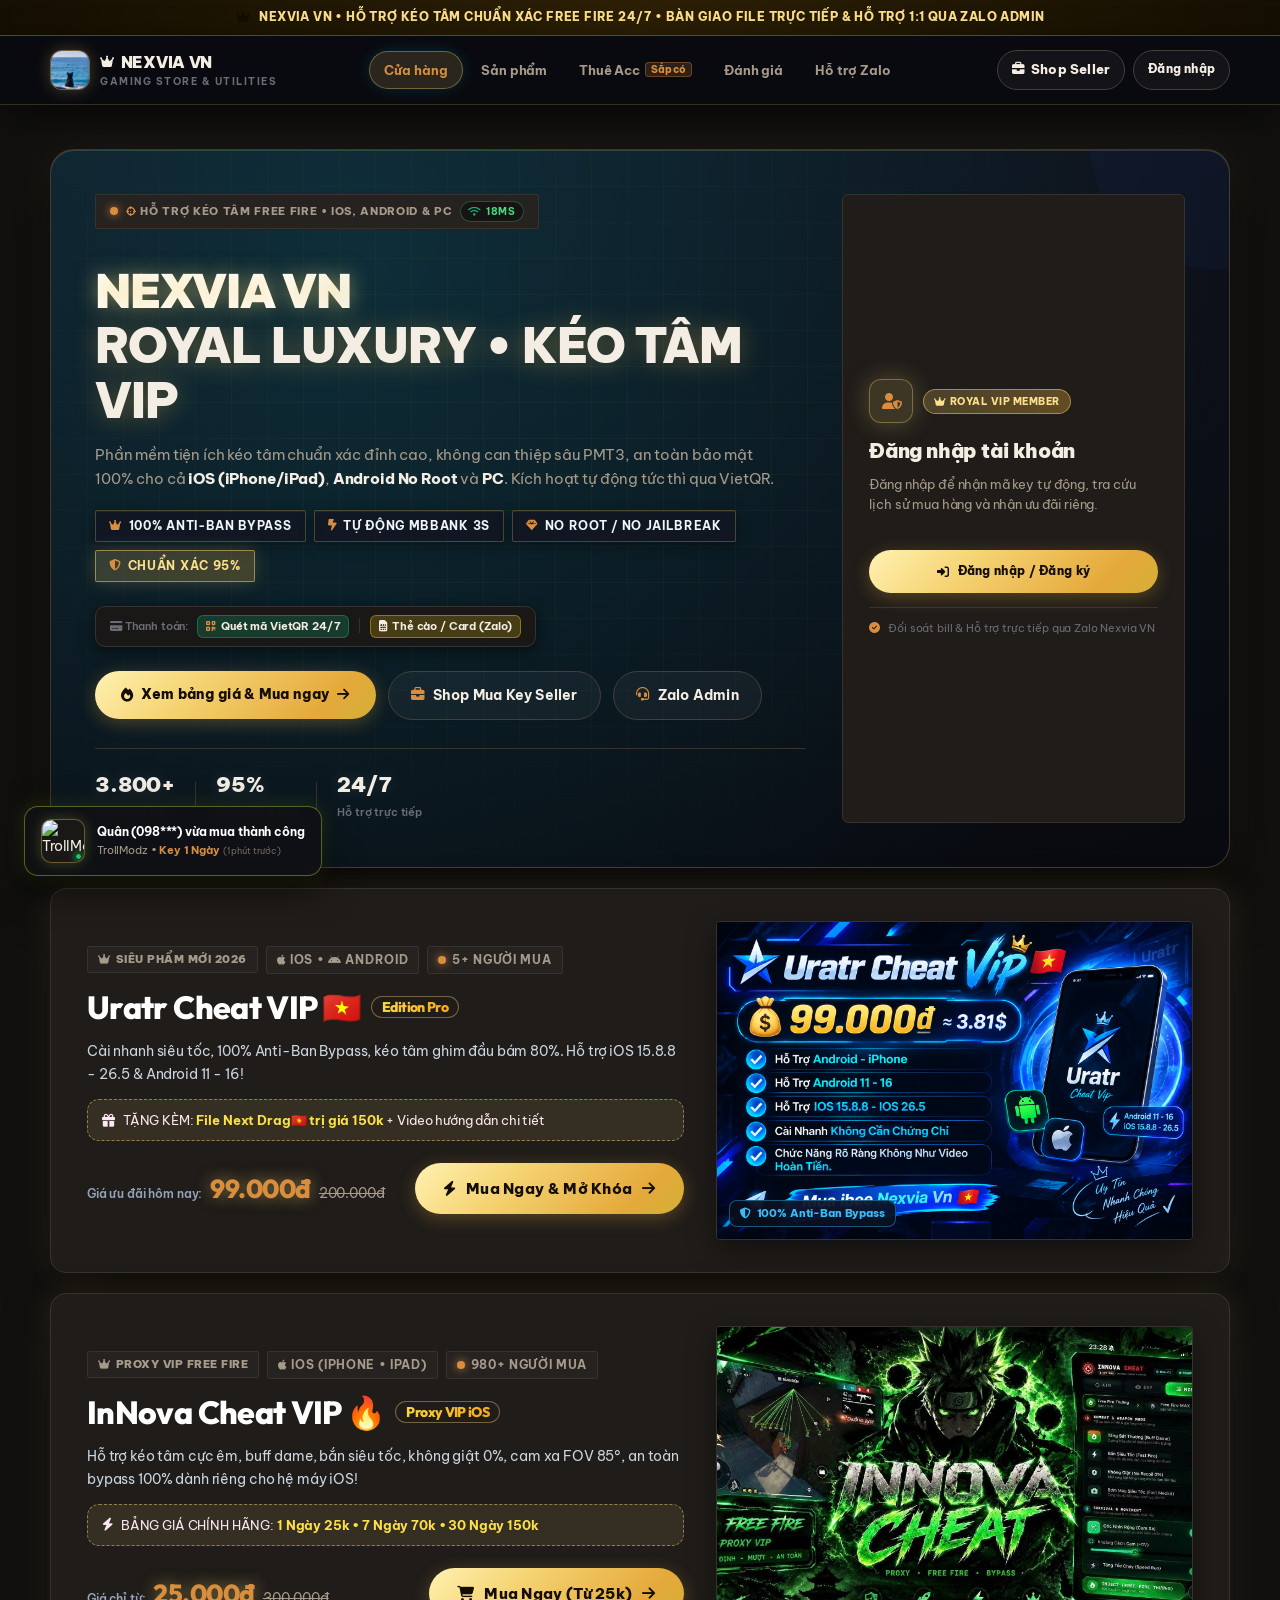
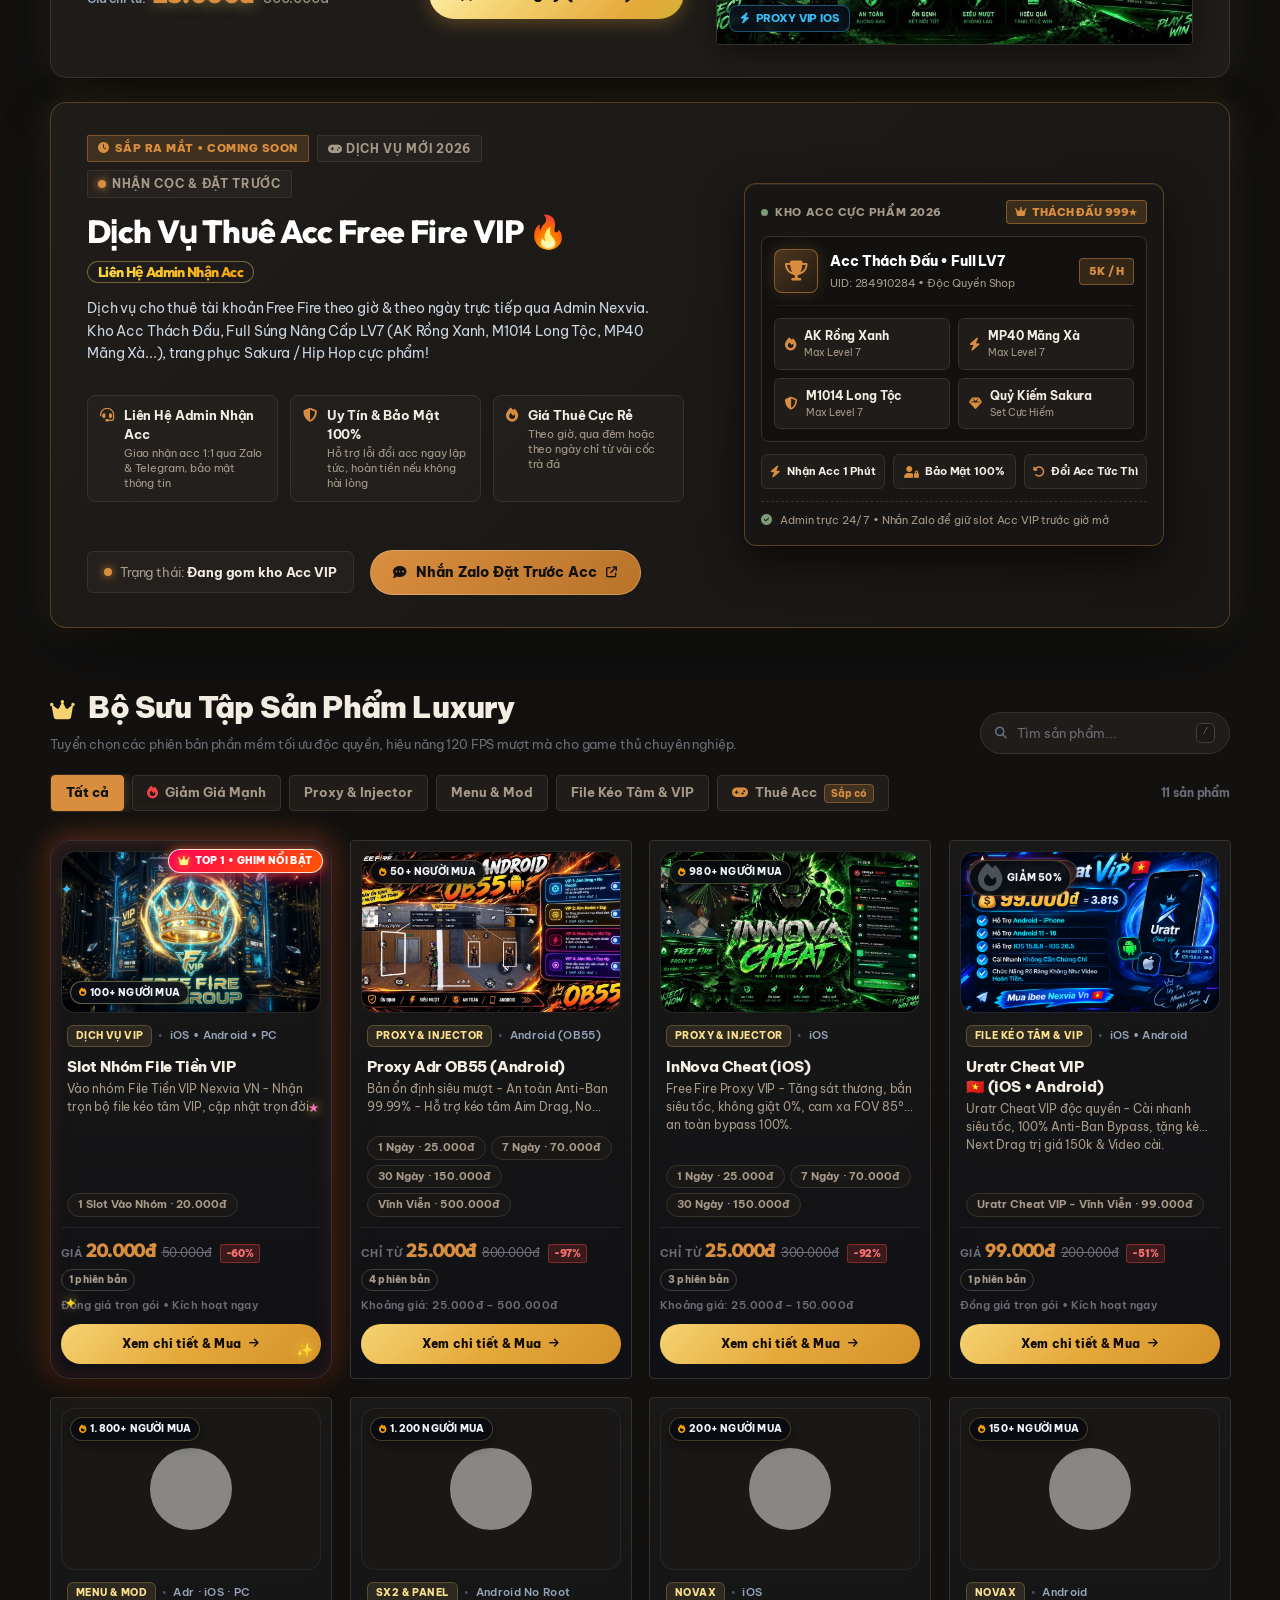
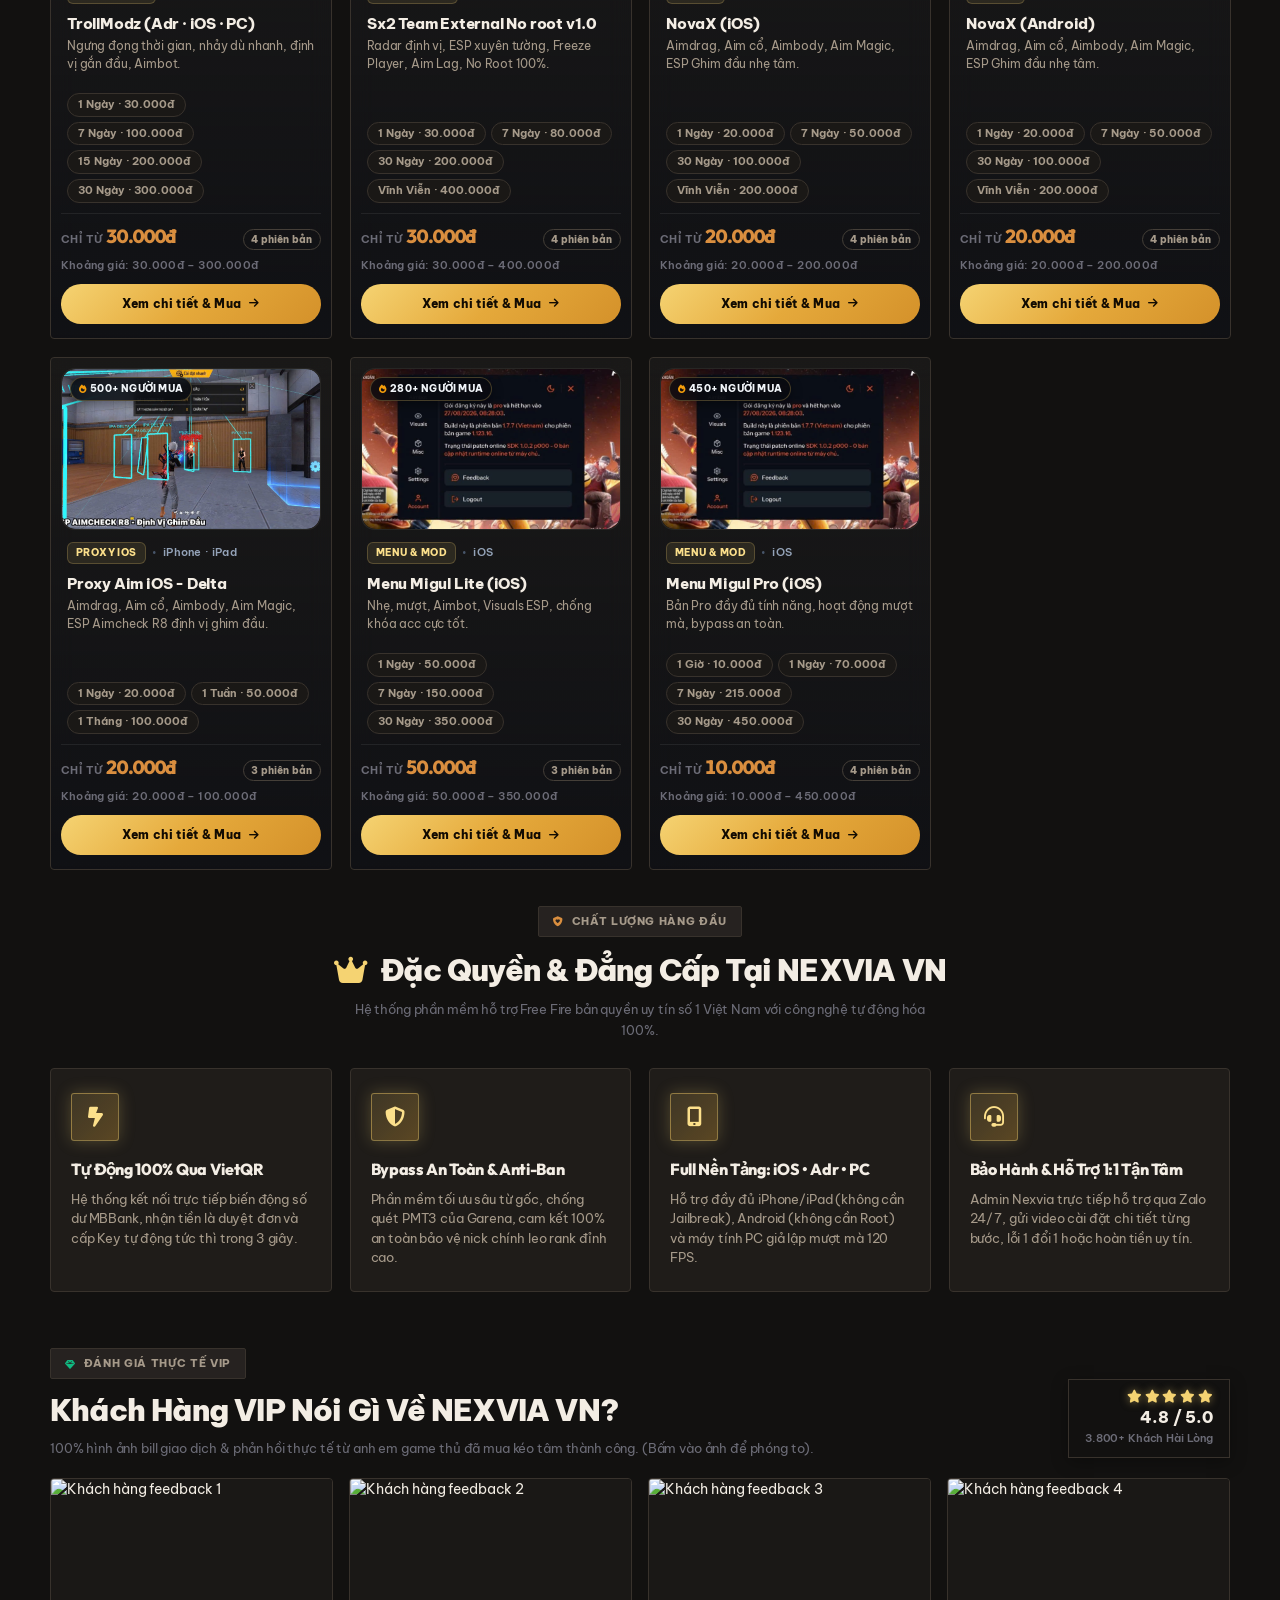
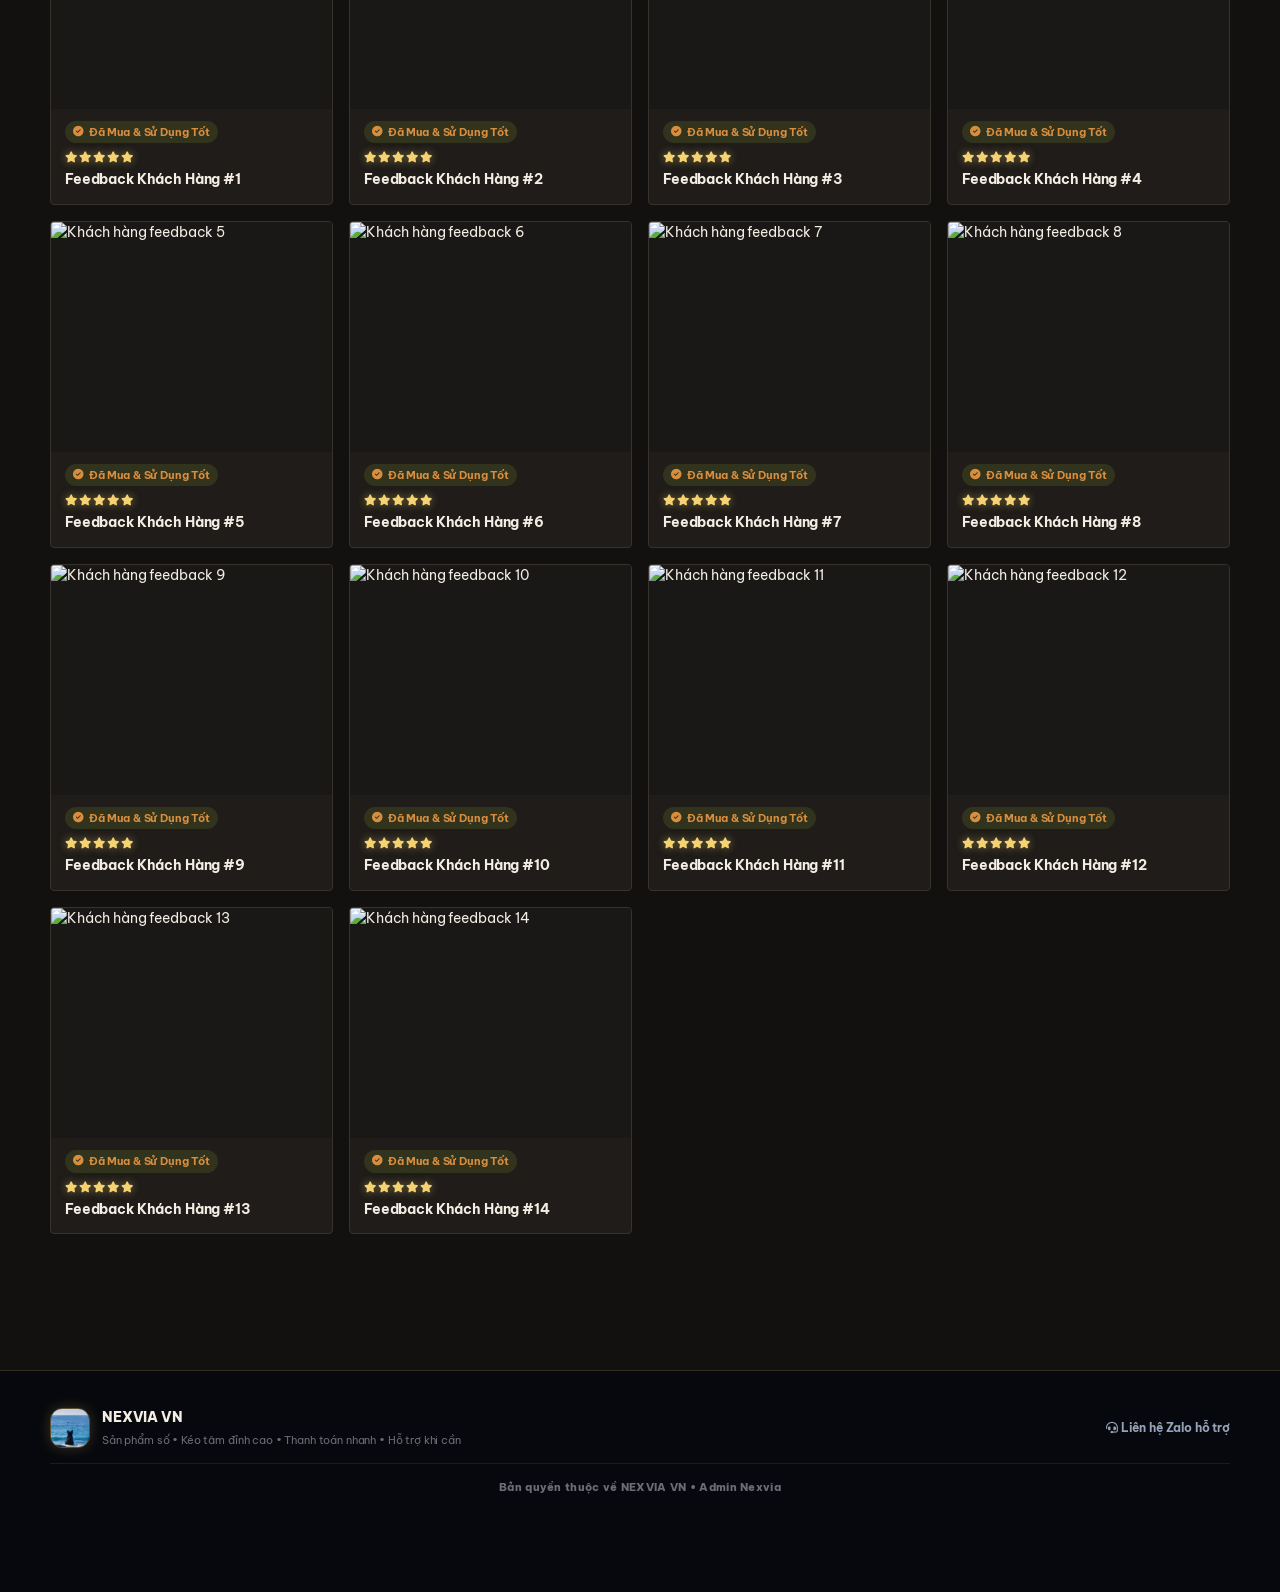
==== index.html @ 6966cf19 "fix: remove chung chi text from Uratr, restore InNova Cheat price to 25k/70k/150k and set iOS only (" ====
<!DOCTYPE html>
<html lang="vi">
<head>
  <meta charset="UTF-8">
  <meta name="viewport" content="width=device-width, initial-scale=1.0">
  <title>NEXVIA VN - Hỗ Trợ Kéo Tâm Chuẩn Xác iOS &amp; Android</title>
  <meta name="description" content="NEXVIA VN - Cung cấp phần mềm tiện ích, hỗ trợ kéo tâm chuẩn xác cho iOS và Android, uy tín 100%, bảo hành 24/7.">
  <meta name="theme-color" content="#121110">
  <meta property="og:title" content="NEXVIA VN - Gaming Store">
  <meta property="og:description" content="Sản phẩm số gaming đỉnh cao - Hỗ trợ kéo tâm chuẩn xác, kích hoạt tự động qua VietQR.">
  <meta property="og:image" content="assets/uploads/logos/nexvia-logo.png">
  <meta property="og:type" content="website">
  <link rel="icon" href="assets/uploads/logos/nexvia-logo.png" type="image/png">
  <link rel="canonical" href="https://nexvia.vn/">
  <meta name="robots" content="index, follow">
  <!-- Structured Data JSON-LD -->
  <script type="application/ld+json">
  {
    "@context": "https://schema.org",
    "@type": "Store",
    "name": "NEXVIA VN",
    "description": "Cửa hàng sản phẩm số gaming, hỗ trợ kéo tâm chuẩn xác cho iOS và Android.",
    "telephone": "0588500524",
    "image": "assets/uploads/logos/nexvia-logo.png",
    "priceRange": "50.000đ - 500.000đ",
    "paymentAccepted": "VietQR, Chuyển khoản ngân hàng MBBank",
    "url": "https://nexvia.vn/",
    "hasOfferCatalog": {
      "@type": "OfferCatalog",
      "name": "Sản phẩm hỗ trợ kéo tâm Gaming",
      "itemListElement": [
        {
          "@type": "Offer",
          "itemOffered": {
            "@type": "Service",
            "name": "Hỗ trợ kéo tâm chuẩn xác iOS & Android"
          }
        }
      ]
    }
  }
  </script>

<link rel="preload" as="image" href="assets/uploads/logos/nexvia-logo.png" fetchpriority="high">
<link rel="preconnect" href="https://fonts.googleapis.com">
<link href="https://fonts.googleapis.com/css2?family=Be+Vietnam+Pro:wght@400;500;600;700;800;900&family=Outfit:wght@500;600;700;800;900&family=Plus+Jakarta+Sans:wght@500;600;700;800;900&display=swap" rel="stylesheet">
<link rel="stylesheet" href="https://cdnjs.cloudflare.com/ajax/libs/font-awesome/6.5.2/css/all.min.css" integrity="sha512-SnH5WK+bZxgPHs44uWIX+LLJAJ9/2PkPKZ5QiAj6Ta86w+fsb2TkcmfRyVX3pBnMFcV7oQPJkl9QevSCWr3W6A==" crossorigin="anonymous" referrerpolicy="no-referrer">
<!-- VipGoNoPro Core Styles -->
<link rel="stylesheet" href="assets/app.css">
<link rel="stylesheet" href="assets/theme.css">
<link rel="stylesheet" href="assets/components.css">
<!-- Redesign v3 "Graphite & Volt" -->
<link rel="stylesheet" href="assets/redesign.css">
<!-- Editorial Rework v2 (Custom Typography & Earth/Copper Palette) -->
<link rel="stylesheet" href="assets/redesign-v2.css">
</head>

<body class="storefront">
<!-- ════════ GAMING SPLASH SCREEN INTRO: DUAL LIGHTNING CLASH ════════ -->
<div id="gamingIntro" class="dp-intro-overlay" onclick="skipIntro(event)" onkeydown="if(event.key==='Enter'||event.key==='Escape')skipIntro(event)" role="alertdialog" aria-modal="true" aria-label="Giới thiệu cửa hàng">
  <button type="button" class="intro-skip-btn" onclick="skipIntro(event)" aria-label="Bỏ qua giới thiệu">Bỏ qua ➔</button>
  <div class="intro-cyber-grid-bg"></div>

  <!-- Dual Lightning Energy Beams -->
  <div class="intro-beam intro-beam-left"></div>
  <div class="intro-beam intro-beam-right"></div>
  
  <!-- Central Shockwave Flash & Sparks -->
  <div class="intro-shockwave"></div>
  <div class="intro-flash-bg"></div>

  <!-- Central Clash Content (Logo & Brand) -->
  <div class="dp-intro-clash-content" id="dpIntroClashContent">
    <div class="dp-intro-logo-glow" id="dpIntroLogoBox">
      <img src="assets/uploads/logos/nexvia-logo.png" alt="Logo NEXVIA VN" class="dp-intro-logo-img">
    </div>
    <div class="dp-intro-brand-box" id="dpIntroBrandBox">
      <div class="dp-intro-title">NEXVIA VN</div>
      <div class="dp-intro-subline">⚡ GAMING STORE • MOD &amp; UTILITIES ⚡</div>
    </div>
  </div>
</div>





<a class="skip-link" href="#main-content">Chuyển đến nội dung chính</a>
<div id="nav-progress" class="nav-progress"></div>
<div id="toast" class="toast"></div>



<!-- ══ ANNOUNCEMENT BAR ══ -->
<div class="announcement-bar">
  <div class="shell">
    <i class="fa-solid fa-crown" class="ic-accent" style="margin-right:6px;"></i> NEXVIA VN • HỖ TRỢ KÉO TÂM CHUẨN XÁC FREE FIRE 24/7 • BÀN GIAO FILE TRỰC TIẾP &amp; HỖ TRỢ 1:1 QUA ZALO ADMIN
  </div>
</div>

<!-- ══ TOPBAR ══ -->
<header class="topbar">
  <div class="shell topbar-inner">
    <a class="brand" href="#" onclick="window.scrollTo({top:0,behavior:'smooth'}); return false;" title="NEXVIA VN">
      <span class="brand-mark"><img class="website-logo" src="assets/uploads/logos/nexvia-logo.png" alt="Logo NEXVIA VN"></span>
      <span><b style="display:flex;align-items:center;gap:6px;"><i class="fa-solid fa-crown" class="ic-accent" style="font-size:13px;"></i> NEXVIA VN</b><small style="letter-spacing:1.5px;color:var(--rd-muted);">GAMING STORE &amp; UTILITIES</small></span>
    </a>
    <nav class="desktop-nav" aria-label="Điều hướng chính">
      <button type="button" class="nav-link-btn active" onclick="window.scrollTo({top:0,behavior:'smooth'})">Cửa hàng</button>
      <a href="#products">Sản phẩm</a>
      <a href="#thue-acc" style="display:inline-flex;align-items:center;gap:5px;">Thuê Acc <span style="background:rgba(217,142,63,0.18);color:var(--rd-accent);font-size:9.5px;padding:1px 5px;border-radius:4px;font-weight:800;border:1px solid rgba(217,142,63,0.35);line-height:1.2;">Sắp có</span></a>
      <a href="#feedback">Đánh giá</a>
      <a href="https://zalo.me/0588500524" target="_blank" rel="noopener noreferrer" aria-label="Hỗ trợ Zalo (Mở tab mới)">Hỗ trợ Zalo</a>
    </nav>
    <div class="top-actions">
      <button type="button" class="btn btn-ghost" onclick="openSellerPortal('packages')" aria-label="Shop Seller & Bảng Giá Sỉ" style="display:inline-flex;align-items:center;gap:6px;font-size:12.5px;padding:8px 14px;border-radius:999px;border:1px solid var(--rd-accent);color:var(--rd-accent);">
        <i class="fa-solid fa-briefcase"></i>
        <span>Shop Seller</span>
      </button>
      <div class="user-menu-wrapper" id="userMenuWrapper">
        <button type="button" class="btn btn-ghost" onclick="toggleUserDropdown(event)" id="topAuthBtn" aria-haspopup="menu" aria-expanded="false">Đăng nhập</button>
        <div class="user-dropdown-menu" id="userDropdownMenu" role="menu" aria-label="Tùy chọn tài khoản">
          <button type="button" class="user-dropdown-item" role="menuitem" tabindex="0" onclick="handleMenuHistory(event)">
            <i class="fa-solid fa-clock-rotate-left"></i>
            <span>Lịch sử đơn hàng</span>
          </button>
          <div class="user-dropdown-divider"></div>
          <button type="button" class="user-dropdown-item text-danger" role="menuitem" tabindex="0" onclick="handleMenuLogout(event)">
            <i class="fa-solid fa-right-from-bracket"></i>
            <span>Đăng xuất</span>
          </button>
        </div>
      </div>
    </div>
  </div>
</header>

<!-- ══ MAIN CONTENT ══ -->
<main id="main-content" class="shell page-wrap">

  <!-- ══ STORE HERO (PREMIUM CYBER-TACTICAL INTRO) ══ -->
  <section class="store-hero">
    <!-- Cyber Background FX & HUD Corner Brackets -->
    <div class="hero-cyber-grid"></div>
    <div class="hero-glow-orb hero-glow-orb-1"></div>
    <div class="hero-glow-orb hero-glow-orb-2"></div>

    <div class="hero-copy">
      <div class="store-kicker">
        <span class="live-dot-pulse"></span>
        <span><i class="fa-solid fa-crosshairs ic-accent"></i> HỖ TRỢ KÉO TÂM FREE FIRE • iOS, ANDROID &amp; PC</span>
        <span class="kicker-latency"><i class="fa-solid fa-wifi"></i> 18ms</span>
      </div>
      <h1 class="hero-main-title">
        <span class="hero-brand-glitch">NEXVIA VN</span>
        <span class="hero-gradient-text">ROYAL LUXURY • KÉO TÂM VIP</span>
      </h1>
      <p class="hero-lead-text">
        Phần mềm tiện ích kéo tâm chuẩn xác đỉnh cao, không can thiệp sâu PMT3, an toàn bảo mật 100% cho cả <b>iOS (iPhone/iPad)</b>, <b>Android No Root</b> và <b>PC</b>. Kích hoạt tự động tức thì qua VietQR.
      </p>

      <!-- Key Feature Highlights -->
      <div class="hero-feature-badges">
        <span class="hfb-item"><i class="fa-solid fa-crown" class="ic-accent"></i> 100% Anti-Ban Bypass</span>
        <span class="hfb-item"><i class="fa-solid fa-bolt-lightning" class="ic-accent"></i> Tự Động MBBank 3s</span>
        <span class="hfb-item"><i class="fa-solid fa-gem" class="ic-accent"></i> No Root / No Jailbreak</span>
        <span class="hfb-item hfb-special"><i class="fa-solid fa-shield-halved" class="ic-accent"></i> Chuẩn Xác 95%</span>
      </div>

      <div class="payment-badge-wrap">
        <span class="payment-badge-title"><i class="fa-solid fa-credit-card"></i> Thanh toán:</span>
        <span class="payment-badge-qr"><i class="fa-solid fa-qrcode"></i> Quét mã VietQR 24/7</span>
        <span style="color:var(--rd-line);">|</span>
        <span class="payment-badge-card"><i class="fa-solid fa-sim-card"></i> Thẻ cào / Card (Zalo)</span>
      </div>

      <div class="hero-actions">
        <a class="btn btn-primary btn-hero-cta" href="#products">
          <i class="fa-solid fa-fire"></i>
          <span>Xem bảng giá &amp; Mua ngay</span>
          <span class="btn-cta-arrow"><i class="fa-solid fa-arrow-right"></i></span>
        </a>
        <button type="button" class="btn btn-ghost btn-hero-sub" onclick="openSellerPortal('packages')">
          <i class="fa-solid fa-briefcase ic-accent"></i>
          <span>Shop Mua Key Seller</span>
        </button>
        <a class="btn btn-ghost btn-hero-sub" href="https://zalo.me/0588500524" target="_blank" rel="noopener noreferrer" aria-label="Liên hệ Zalo Admin Nexvia (Mở tab mới)">
          <i class="fa-solid fa-headset ic-accent"></i>
          <span>Zalo Admin</span>
        </a>
      </div>

      <!-- Trust Metrics Counter -->
      <div class="hero-stats-row">
        <div class="hs-item">
          <strong class="hs-num">3.800+</strong>
          <small>Đơn hoàn tất</small>
        </div>
        <div class="hs-divider"></div>
        <div class="hs-item">
          <strong class="hs-num">95%</strong>
          <small>Đánh giá 5 sao</small>
        </div>
        <div class="hs-divider"></div>
        <div class="hs-item">
          <strong class="hs-num">24/7</strong>
          <small>Hỗ trợ trực tiếp</small>
        </div>
      </div>
    </div>

    <!-- Member Wallet Card (Glassmorphism & Border Beam) -->
    <aside class="wallet-summary guest-summary">
      <div class="wallet-border-beam"></div>
      <div class="wallet-header-badge">
        <div class="wallet-header-left">
          <div class="wallet-icon"><i class="fa-solid fa-user-shield"></i></div>
          <span class="wallet-status-tag"><i class="fa-solid fa-crown" class="ic-accent"></i> ROYAL VIP MEMBER</span>
        </div>
        <!-- Mini Elegant Logout Button (Hidden when guest, visible when logged in) -->
        <button type="button" class="btn-wallet-logout-mini hidden" id="sideMiniLogoutBtn" onclick="handleLogout()" title="Đăng xuất tài khoản" aria-label="Đăng xuất">
          <i class="fa-solid fa-arrow-right-from-bracket"></i>
        </button>
      </div>
      <strong id="sideUserTitle">Đăng nhập tài khoản</strong>
      <p id="sideUserSub">Đăng nhập để nhận mã key tự động, tra cứu lịch sử mua hàng và nhận ưu đãi riêng.</p>
      
      <!-- Primary Action: Login/Register (Only visible when guest) -->
      <button type="button" class="btn btn-primary btn-block" onclick="openLogin()" id="sideAuthBtn">
        <i class="fa-solid fa-right-to-bracket"></i> Đăng nhập / Đăng ký
      </button>

      <!-- Ghost Action: Order History (Styled sleek and subdued) -->
      <button type="button" class="btn btn-block btn-order-history hidden" onclick="openMyOrderHistory()" id="sideOrderHistoryBtn">
        <i class="fa-solid fa-clock-rotate-left"></i> Lịch sử đơn hàng của tôi
      </button>
      
      <div class="wallet-quick-contact">
        <i class="fa-solid fa-circle-check" style="color:var(--rd-volt);"></i>
        <span>Đối soát bill &amp; Hỗ trợ trực tiếp qua Zalo Nexvia VN</span>
      </div>
    </aside>
  </section>

  <!-- ══ SẢN PHẨM NỔI BẬT: URATR CHEAT VIP ══ -->
  <section class="vip-flagship-bento" onclick="openBuyModalById('uratr-cheat-vip')" tabindex="0" role="region" aria-label="Sản phẩm Flagship Uratr Cheat VIP">
    <div class="bento-beam-glow"></div>
    <div class="bento-cyber-crosshair"></div>
    <div class="bento-left-content">
      <div class="bento-badge-row">
        <span class="bento-badge-hot"><i class="fa-solid fa-crown"></i> SIÊU PHẨM MỚI 2026</span>
        <span class="bento-badge-plat"><i class="fa-brands fa-apple"></i> iOS &bull; <i class="fa-brands fa-android"></i> Android</span>
        <span class="bento-badge-live"><span class="live-dot-pulse"></span> 5+ Người Mua</span>
      </div>
      <h2 class="bento-title">
        Uratr Cheat VIP 🇻🇳 <span class="bento-title-sub">Edition Pro</span>
      </h2>
      <p class="bento-desc">
        Cài nhanh siêu tốc, 100% Anti-Ban Bypass, kéo tâm ghim đầu bám 80%. Hỗ trợ iOS 15.8.8 - 26.5 &amp; Android 11 - 16!
      </p>
      <div class="bento-bonus-pill">
        <i class="fa-solid fa-gift" class="ic-accent"></i>
        <span>TẶNG KÈM: <b>File Next Drag🇻🇳 trị giá 150k</b> + Video hướng dẫn chi tiết</span>
      </div>
      <div class="bento-action-row">
        <div class="bento-price-box">
          <span class="bento-price-label">Giá ưu đãi hôm nay:</span>
          <span class="bento-price-val">99.000đ</span>
          <del class="bento-price-old">200.000đ</del>
        </div>
        <button type="button" class="btn btn-primary bento-buy-btn" onclick="event.stopPropagation(); openBuyModalById('uratr-cheat-vip')">
          <i class="fa-solid fa-bolt"></i> Mua Ngay &amp; Mở Khóa <i class="fa-solid fa-arrow-right"></i>
        </button>
      </div>
    </div>
    <div class="bento-right-visual">
      <div class="bento-img-container">
        <img src="assets/uploads/products/uratr-cheat-vip.png" alt="Uratr Cheat VIP 🇻🇳 Banner" class="bento-hero-img" loading="eager">
        <div class="bento-hud-tag"><i class="fa-solid fa-shield-halved"></i> 100% Anti-Ban Bypass</div>
      </div>
    </div>
  </section>

  <!-- ══ SẢN PHẨM NỔI BẬT 2: INNOVA CHEAT VIP (PROXY VIP FREE FIRE) ══ -->
  <section class="vip-flagship-bento innova-flagship-bento" onclick="openBuyModalById('innova-cheat')" tabindex="0" role="region" aria-label="Sản phẩm InNova Cheat VIP">
    <div class="bento-beam-glow"></div>
    <div class="bento-cyber-crosshair"></div>
    <div class="bento-left-content">
      <div class="bento-badge-row">
        <span class="bento-badge-hot"><i class="fa-solid fa-crown"></i> PROXY VIP FREE FIRE</span>
        <span class="bento-badge-plat"><i class="fa-brands fa-apple"></i> iOS (iPhone &bull; iPad)</span>
        <span class="bento-badge-live"><span class="live-dot-pulse"></span> 980+ Người Mua</span>
      </div>
      <h2 class="bento-title">
        InNova Cheat VIP 🔥 <span class="bento-title-sub">Proxy VIP iOS</span>
      </h2>
      <p class="bento-desc">
        Hỗ trợ kéo tâm cực êm, buff dame, bắn siêu tốc, không giật 0%, cam xa FOV 85°, an toàn bypass 100% dành riêng cho hệ máy iOS!
      </p>
      <div class="bento-bonus-pill">
        <i class="fa-solid fa-bolt" class="ic-accent"></i>
        <span>BẢNG GIÁ CHÍNH HÃNG: <b>1 Ngày 25k &bull; 7 Ngày 70k &bull; 30 Ngày 150k</b></span>
      </div>
      <div class="bento-action-row">
        <div class="bento-price-box">
          <span class="bento-price-label">Giá chỉ từ:</span>
          <span class="bento-price-val">25.000đ</span>
          <del class="bento-price-old">300.000đ</del>
        </div>
        <button type="button" class="btn btn-primary bento-buy-btn" onclick="event.stopPropagation(); openBuyModalById('innova-cheat')">
          <i class="fa-solid fa-cart-shopping"></i> Mua Ngay (Từ 25k) <i class="fa-solid fa-arrow-right"></i>
        </button>
      </div>
    </div>
    <div class="bento-right-visual">
      <div class="bento-img-container">
        <img src="assets/uploads/products/innova-cheat.jpg" alt="InNova Cheat Banner" class="bento-hero-img" loading="lazy">
        <div class="bento-hud-tag"><i class="fa-solid fa-bolt"></i> PROXY VIP IOS</div>
      </div>
    </div>
  </section>

  <!-- ══ SECTION 3: DỊCH VỤ THUÊ ACC FREE FIRE (SẮP RA MẮT) ══ -->
  <section id="thue-acc" class="thue-acc-section" style="margin:24px 0 36px;">
    <div class="vip-flagship-bento thue-acc-bento">
      <div class="bento-cyber-crosshair"></div>
      
      <div class="bento-left-content">
        <div class="bento-badge-row">
          <span class="bento-badge-hot" style="background:rgba(217,142,63,0.18) !important;color:var(--rd-accent) !important;border:1px solid rgba(217,142,63,0.4) !important;">
            <i class="fa-solid fa-clock"></i> SẮP RA MẮT • COMING SOON
          </span>
          <span class="bento-badge-plat"><i class="fa-solid fa-gamepad"></i> Dịch Vụ Mới 2026</span>
          <span class="bento-badge-live"><span class="live-dot-pulse"></span> Nhận Cọc &amp; Đặt Trước</span>
        </div>

        <h2 class="bento-title" style="margin-top:10px;">
          Dịch Vụ Thuê Acc Free Fire VIP 🔥 <span class="bento-title-sub">Liên Hệ Admin Nhận Acc</span>
        </h2>
        
        <p class="bento-desc" style="max-width:580px;">
          Dịch vụ cho thuê tài khoản Free Fire theo giờ &amp; theo ngày trực tiếp qua Admin Nexvia. Kho Acc Thách Đấu, Full Súng Nâng Cấp LV7 (AK Rồng Xanh, M1014 Long Tộc, MP40 Mãng Xà...), trang phục Sakura / Hip Hop cực phẩm!
        </p>

        <!-- Feature Highlights Grid -->
        <div class="thue-acc-features-grid">
          <div class="thue-acc-feat-item">
            <i class="fa-solid fa-headset ic-accent"></i>
            <div>
              <strong>Liên Hệ Admin Nhận Acc</strong>
              <small>Giao nhận acc 1:1 qua Zalo &amp; Telegram, bảo mật thông tin</small>
            </div>
          </div>
          <div class="thue-acc-feat-item">
            <i class="fa-solid fa-shield-halved ic-accent"></i>
            <div>
              <strong>Uy Tín &amp; Bảo Mật 100%</strong>
              <small>Hỗ trợ lỗi đổi acc ngay lập tức, hoàn tiền nếu không hài lòng</small>
            </div>
          </div>
          <div class="thue-acc-feat-item">
            <i class="fa-solid fa-fire ic-accent"></i>
            <div>
              <strong>Giá Thuê Cực Rẻ</strong>
              <small>Theo giờ, qua đêm hoặc theo ngày chỉ từ vài cốc trà đá</small>
            </div>
          </div>
        </div>

        <!-- Action Row: Sắp có badge + Liên hệ Admin trước -->
        <div class="thue-acc-cta-row">
          <div class="thue-acc-status-pill">
            <span class="status-indicator-dot"></span>
            <span>Trạng thái: <b>Đang gom kho Acc VIP</b></span>
          </div>

          <a href="https://zalo.me/0588500524" target="_blank" rel="noopener noreferrer" class="btn btn-thue-contact">
            <i class="fa-solid fa-comment-dots"></i>
            <span>Nhắn Zalo Đặt Trước Acc</span>
            <i class="fa-solid fa-arrow-up-right-from-square" style="font-size:11px;"></i>
          </a>
        </div>
      </div>

      <!-- Right Visual: Tactical Visual Showcase Card -->
      <div class="bento-right-visual thue-acc-visual-wrapper">
        <div class="thue-acc-hero-card">
          <!-- Glass Header with Badges -->
          <div class="tah-header">
            <div class="tah-brand">
              <span class="tah-dot"></span>
              <span>KHO ACC CỰC PHẨM 2026</span>
            </div>
            <span class="tah-rank-tag"><i class="fa-solid fa-crown"></i> THÁCH ĐẤU 999★</span>
          </div>

          <!-- Bespoke Account Showcase Panel -->
          <div class="tah-acc-display">
            <div class="tah-acc-main">
              <div class="tah-avatar-rank">
                <i class="fa-solid fa-trophy"></i>
              </div>
              <div class="tah-acc-details">
                <div class="tah-acc-name">Acc Thách Đấu • Full LV7</div>
                <div class="tah-acc-id">UID: 284910284 • Độc Quyền Shop</div>
              </div>
              <span class="tah-acc-price-tag">5K / H</span>
            </div>

            <!-- Weapon & Skin Grid Badges -->
            <div class="tah-weapons-list">
              <div class="tah-w-badge">
                <i class="fa-solid fa-fire ic-accent"></i>
                <div>
                  <strong>AK Rồng Xanh</strong>
                  <small>Max Level 7</small>
                </div>
              </div>
              <div class="tah-w-badge">
                <i class="fa-solid fa-bolt ic-accent"></i>
                <div>
                  <strong>MP40 Mãng Xà</strong>
                  <small>Max Level 7</small>
                </div>
              </div>
              <div class="tah-w-badge">
                <i class="fa-solid fa-shield-halved ic-accent"></i>
                <div>
                  <strong>M1014 Long Tộc</strong>
                  <small>Max Level 7</small>
                </div>
              </div>
              <div class="tah-w-badge">
                <i class="fa-solid fa-gem ic-accent"></i>
                <div>
                  <strong>Quỷ Kiếm Sakura</strong>
                  <small>Set Cực Hiếm</small>
                </div>
              </div>
            </div>
          </div>

          <!-- Key Acc Features List -->
          <div class="tah-specs-row">
            <div class="tah-spec-item">
              <i class="fa-solid fa-bolt"></i>
              <span>Nhận Acc 1 Phút</span>
            </div>
            <div class="tah-spec-item">
              <i class="fa-solid fa-user-lock"></i>
              <span>Bảo Mật 100%</span>
            </div>
            <div class="tah-spec-item">
              <i class="fa-solid fa-rotate-left"></i>
              <span>Đổi Acc Tức Thì</span>
            </div>
          </div>

          <!-- Footer Contact Admin Callout -->
          <div class="tah-footer-note">
            <i class="fa-solid fa-circle-check" style="color:var(--rd-accent-2);"></i>
            <span>Admin trực 24/7 • Nhắn Zalo để giữ slot Acc VIP trước giờ mở</span>
          </div>
        </div>
      </div>
    </div>
  </section>

  <!-- ══ PRODUCTS SECTION ══ -->
  <section id="products" class="products-section">
    <div class="section-head">
      <div>
        <h2><i class="fa-solid fa-crown" style="color:#f5d372;font-size:22px;margin-right:8px;"></i> Bộ Sưu Tập Sản Phẩm Luxury</h2>
        <p>Tuyển chọn các phiên bản phần mềm tối ưu độc quyền, hiệu năng 120 FPS mượt mà cho game thủ chuyên nghiệp.</p>
      </div>
      <div class="product-tools">
        <label class="search-box">
          <i class="fa-solid fa-magnifying-glass"></i>
          <input id="product-search" type="search" placeholder="Tìm sản phẩm..." autocomplete="off">
          <kbd>/</kbd>
        </label>
      </div>
    </div>

    <!-- Filter Buttons & Search -->
    <div style="display:flex;align-items:center;justify-content:space-between;flex-wrap:wrap;gap:12px;margin:20px 0 28px;">
      <div class="filters" style="display:flex;gap:8px;flex-wrap:wrap;align-items:center;">
        <button type="button" class="filter-btn active" data-category="all">Tất cả</button>
        <button type="button" class="filter-btn" data-category="giam-gia-manh" style="border-color:rgba(239,68,68,0.6);color:#fca5a5;background:rgba(239,68,68,0.15);font-weight:800;"><i class="fa-solid fa-fire" style="color:#ef4444;margin-right:4px;"></i> Giảm Giá Mạnh</button>
        <button type="button" class="filter-btn" data-category="Proxy & Injector">Proxy &amp; Injector</button>
        <button type="button" class="filter-btn" data-category="Menu & Mod">Menu &amp; Mod</button>
        <button type="button" class="filter-btn" data-category="File Kéo Tâm & VIP">File Kéo Tâm &amp; VIP</button>
        <button type="button" class="filter-btn" data-category="thue-acc" onclick="document.getElementById('thue-acc').scrollIntoView({behavior:'smooth'})"><i class="fa-solid fa-gamepad" style="color:var(--rd-accent);margin-right:4px;"></i> Thuê Acc <span style="background:rgba(217,142,63,0.18);color:var(--rd-accent);font-size:9.5px;padding:2px 6px;border-radius:4px;margin-left:4px;font-weight:800;border:1px solid rgba(217,142,63,0.4);">Sắp có</span></button>
      </div>
      <div class="result-count" id="product-count" style="color:var(--rd-muted);font-size:12px;font-weight:700;"></div>
    </div>

    <!-- Product Grid (Exact 4 columns matching vipgonopro.shop) -->
    <div class="product-grid" id="product-grid">
      <!-- Skeleton Loaders to prevent Cumulative Layout Shift (CLS) -->
      <div class="product-skeleton"><div class="skeleton-thumb"></div><div class="skeleton-line short"></div><div class="skeleton-line mid"></div><div class="skeleton-line btn"></div></div>
      <div class="product-skeleton"><div class="skeleton-thumb"></div><div class="skeleton-line short"></div><div class="skeleton-line mid"></div><div class="skeleton-line btn"></div></div>
      <div class="product-skeleton"><div class="skeleton-thumb"></div><div class="skeleton-line short"></div><div class="skeleton-line mid"></div><div class="skeleton-line btn"></div></div>
      <div class="product-skeleton"><div class="skeleton-thumb"></div><div class="skeleton-line short"></div><div class="skeleton-line mid"></div><div class="skeleton-line btn"></div></div>
    </div>

    <div id="product-empty" class="empty-state hidden">
      <i class="fa-solid fa-magnifying-glass"></i>
      <h3>Không tìm thấy sản phẩm</h3>
      <p>Thử từ khóa khác hoặc chọn lại danh mục.</p>
      <button class="btn btn-ghost" id="reset-products">Xóa bộ lọc</button>
    </div>
  </section>

  <!-- ══ FEEDBACK / KHÁCH HÀNG ĐÁNH GIÁ ══ -->
  
  <!-- ════ HIGH-TECH FEATURES / TẠI SAO CHỌN ĐẠI PHÚ FF ════ -->
  <section class="features-section">
    <div class="section-head text-center" style="justify-content: center; text-align: center; margin-bottom: 28px;">
      <div>
        <span class="store-kicker" style="margin: 0 auto 10px; display: inline-flex;"><i class="fa-solid fa-shield-heart" style="color:var(--rd-volt);"></i> CHẤT LƯỢNG HÀNG ĐẦU</span>
        <h2 style="font-size: 26px;"><i class="fa-solid fa-crown" style="color:#f5d372;margin-right:8px;"></i> Đặc Quyền &amp; Đẳng Cấp Tại NEXVIA VN</h2>
        <p style="max-width: 600px; margin: 6px auto 0;">Hệ thống phần mềm hỗ trợ Free Fire bản quyền uy tín số 1 Việt Nam với công nghệ tự động hóa 100%.</p>
      </div>
    </div>

    <div class="features-grid">
      <div class="feature-card">
        <div class="fc-glow"></div>
        <div class="fc-icon"><i class="fa-solid fa-bolt-lightning"></i></div>
        <h3>Tự Động 100% Qua VietQR</h3>
        <p>Hệ thống kết nối trực tiếp biến động số dư MBBank, nhận tiền là duyệt đơn và cấp Key tự động tức thì trong 3 giây.</p>
      </div>

      <div class="feature-card">
        <div class="fc-glow"></div>
        <div class="fc-icon"><i class="fa-solid fa-shield-halved"></i></div>
        <h3>Bypass An Toàn & Anti-Ban</h3>
        <p>Phần mềm tối ưu sâu từ gốc, chống quét PMT3 của Garena, cam kết 100% an toàn bảo vệ nick chính leo rank đỉnh cao.</p>
      </div>

      <div class="feature-card">
        <div class="fc-glow"></div>
        <div class="fc-icon"><i class="fa-solid fa-mobile-screen-button"></i></div>
        <h3>Full Nền Tảng: iOS • Adr • PC</h3>
        <p>Hỗ trợ đầy đủ iPhone/iPad (không cần Jailbreak), Android (không cần Root) và máy tính PC giả lập mượt mà 120 FPS.</p>
      </div>

      <div class="feature-card">
        <div class="fc-glow"></div>
        <div class="fc-icon"><i class="fa-solid fa-headset"></i></div>
        <h3>Bảo Hành & Hỗ Trợ 1:1 Tận Tâm</h3>
        <p>Admin Nexvia trực tiếp hỗ trợ qua Zalo 24/7, gửi video cài đặt chi tiết từng bước, lỗi 1 đổi 1 hoặc hoàn tiền uy tín.</p>
      </div>
    </div>
  </section>

  <section id="feedback" class="feedback-section">
    <div class="section-head">
      <div>
        <span class="store-kicker" style="margin-bottom:8px;"><i class="fa-solid fa-gem"></i> ĐÁNH GIÁ THỰC TẾ VIP</span>
        <h2>Khách Hàng VIP Nói Gì Về NEXVIA VN?</h2>
        <p>100% hình ảnh bill giao dịch &amp; phản hồi thực tế từ anh em game thủ đã mua kéo tâm thành công. (Bấm vào ảnh để phóng to).</p>
      </div>
      <div class="fb-summary-badge">
        <div class="fb-stars-row">
          <i class="fa-solid fa-star"></i>
          <i class="fa-solid fa-star"></i>
          <i class="fa-solid fa-star"></i>
          <i class="fa-solid fa-star"></i>
          <i class="fa-solid fa-star"></i>
        </div>
        <strong>4.8 / 5.0</strong>
        <small>3.800+ Khách Hài Lòng</small>
      </div>
    </div>

    <!-- 14 Customer Feedback Grid populated by app-bundle.js -->
    <div class="fb-grid" id="fb-grid">
      <!-- Injected by renderFeedback() in app-bundle.js -->
    </div>
  </section>

</main>

<!-- ══ FOOTER ══ -->
<footer class="footer">
  <div class="shell footer-inner">
    <div style="display:flex;align-items:center;gap:12px;">
      <img src="assets/uploads/logos/nexvia-logo.png" alt="Logo NEXVIA VN" class="footer-logo">
      <div>
        <b>NEXVIA VN</b>
        <p>Sản phẩm số • Kéo tâm đỉnh cao • Thanh toán nhanh • Hỗ trợ khi cần</p>
      </div>
    </div>
    <div style="display:flex;align-items:center;gap:14px;flex-wrap:wrap;">
      <a href="https://zalo.me/0588500524" target="_blank" rel="noopener noreferrer" aria-label="Liên hệ Zalo hỗ trợ (Mở tab mới)"><i class="fa-solid fa-headset"></i> Liên hệ Zalo hỗ trợ</a>
    </div>
  </div>
  <div class="shell" style="margin-top:14px;padding-top:12px;border-top:1px solid var(--line);text-align:center;">
    <p class="footer-copyright">
      Bản quyền thuộc về NEXVIA VN • Admin Nexvia
    </p>
  </div>
</footer>

<!-- ══ MOBILE BOTTOM NAVIGATION ══ -->
<nav class="mobile-nav" aria-label="Điều hướng trên điện thoại">
  <button type="button" class="mobile-nav-btn active" onclick="window.scrollTo({top:0,behavior:'smooth'})"><i class="fa-solid fa-store"></i><span>Cửa hàng</span></button>
  <a href="#products"><i class="fa-solid fa-fire"></i><span>Sản phẩm</span></a>
  <button type="button" class="mobile-nav-btn" onclick="openSellerPortal('packages')"><i class="fa-solid fa-briefcase ic-accent"></i><span>Shop Seller</span></button>
  <button type="button" class="mobile-nav-btn" onclick="openMyOrderHistory()"><i class="fa-solid fa-clock-rotate-left"></i><span>Lịch sử</span></button>
  <a href="https://zalo.me/0588500524" target="_blank" rel="noopener noreferrer" aria-label="Hỗ trợ Zalo Admin (Mở tab mới)"><i class="fa-solid fa-headset ic-accent"></i><span>Hỗ trợ</span></a>
</nav>

<!-- ══ BUY & PAYMENT MODAL (CHỌN GÓI + XEM ẢNH TÍNH NĂNG + VIETQR) ══ -->
<div id="buyModal" class="modal" role="dialog" aria-modal="true" aria-labelledby="mProdTitle">
  <div class="modal-backdrop" onclick="closeBuyModal()"></div>
  <div class="modal-card checkout-modal">
    <button class="m-close-btn" onclick="closeBuyModal()" aria-label="Đóng"><i class="fa-solid fa-xmark"></i></button>

    <div class="checkout-grid">
      <!-- CỘT TRÁI: PREVIEW & ẢNH TÍNH NĂNG -->
      <div class="m-gallery-col">
        <div class="m-preview-card">
          <span class="m-preview-badge" id="mPreviewBadge">ESP Ghim Đầu</span>
          <img id="mPreviewImg" src="proxy-ios.png" alt="Preview tính năng" loading="lazy" decoding="async">
          <div class="m-preview-empty" id="mPreviewEmpty" style="display:none;">
            <i class="fa-solid fa-wand-magic-sparkles"></i>
            <span>Chờ Cập Nhật Banner Mới</span>
            <small>Sản phẩm này đang được thiết kế banner chính thức</small>
          </div>
          <div class="m-preview-bottom">
            <div class="m-preview-title" id="mPreviewTitle">ESP AIMCHECK R8 - Định Vị Ghim Đầu</div>
            <button type="button" class="m-preview-zoom-btn" id="mZoomBtn" onclick="zoomCurrentPreview()">
              <i class="fa-solid fa-magnifying-glass-plus"></i> Phóng to
            </button>
          </div>
        </div>

        <div class="m-thumbs-header" id="mThumbsHeader">
          <i class="fa-solid fa-camera"></i> ẢNH TÍNH NĂNG (CHẠM ĐỂ XEM):
        </div>
        <div class="m-thumbs-grid" id="mThumbsGrid">
          <!-- Injected thumbnails -->
        </div>
      </div>

      <!-- CỘT PHẢI: CHỌN GÓI (BƯỚC 1) HOẶC QUÉT QR (BƯỚC 2) -->
      <div class="m-info-col">
        <!-- BƯỚC 1: DANH SÁCH CHI TIẾT TỪNG PHIÊN BẢN (1.0, 2.0, 3.0...) -->
        <div id="mStep1">
          <h2 class="m-prod-title" id="mProdTitle">TrollModz</h2>
          <div class="m-prod-sub" id="mProdSub">AimLock · iOS &amp; Adr · Đã bán 3.1k+</div>

          <!-- Khoảng giá sản phẩm -->
          <div class="m-range-banner" id="mRangeBanner">
            <span class="m-range-text"><i class="fa-solid fa-tags"></i> Khoảng giá: <strong id="mRangePrice">50.000đ → 500.000đ</strong></span>
            <span class="m-range-sub" id="mRangeCount">3 phiên bản</span>
          </div>

          <!-- Quick Navigation giữa các phiên bản -->
          <div class="m-quick-nav" id="mQuickNav">
            <!-- Injected version pills -->
          </div>

          <div class="m-step-header m-step-header-accent">
            <i class="fa-solid fa-layer-group"></i> CHI TIẾT &amp; MUA TỪNG PHIÊN BẢN
          </div>

          <!-- Container từng khối phiên bản riêng biệt -->
          <div class="m-version-blocks-wrap" id="mVersionBlocks">
            <!-- Injected version blocks with full specs & dedicated buy button -->
          </div>
        </div>

        <!-- BƯỚC 2: QUÉT MÃ QR THANH TOÁN -->
        <div id="mStep2" style="display:none;">
          <div class="m-step2-topbar">
            <button type="button" class="btn-step-back" onclick="goToStep(1)">
              <i class="fa-solid fa-arrow-left"></i> Quay lại chọn gói khác
            </button>
            <span class="m-step2-badge">BƯỚC 2 / 2</span>
          </div>

          <!-- Tóm tắt gói đã chọn & Bộ đếm ngược 1 giờ -->
          <div class="m-selected-summary">
            <div class="m-step2-title" id="mStep2ProdName">Proxy Aim iOS</div>
            <div class="m-step2-meta">
              <span class="m-summary-plan" id="mStep2PlanName">Key 1 ngày</span>
              <span class="m-summary-price" id="mStep2Price">20.000đ</span>
            </div>
            <div class="m-order-countdown-wrap" id="mCountdownBox">
              <div class="m-countdown-badge">
                <i class="fa-solid fa-hourglass-half fa-spin-pulse"></i>
                <span>Đơn giữ trong:</span>
                <strong id="mOrderTimer">60:00</strong>
              </div>
              <span class="m-countdown-note">(Sau 1h tự hủy nếu chưa thanh toán)</span>
            </div>
          </div>

          <!-- Phương thức thanh toán Tabs -->
          <div class="pay-method-tabs">
            <button type="button" class="pay-method-tab active" id="tabPayBank" onclick="switchPayMethod('bank')">
              <i class="fa-solid fa-qrcode"></i> Quét Mã QR Ngân Hàng
            </button>
            <button type="button" class="pay-method-tab" id="tabPayCard" onclick="switchPayMethod('card')">
              <i class="fa-solid fa-credit-card"></i> Thẻ Cào (Card) <span class="tab-pill-badge">Liên hệ riêng</span>
            </button>
          </div>

          <!-- PHƯƠNG THỨC 1: NGÂN HÀNG & VIETQR -->
          <div id="bankPayView">
            <div class="m-step-header m-step-header-accent">
              <i class="fa-solid fa-qrcode"></i> QUÉT MÃ QR THANH TOÁN TỰ ĐỘNG
            </div>

            <!-- Khung VietQR -->
            <div class="m-qr-box">
              <div id="mQrLoader" class="qr-loader-overlay">
                <i class="fa-solid fa-circle-notch fa-spin" style="font-size: 34px; color: #3b82f6; margin-bottom: 12px;"></i>
                <span style="color: #1e293b; font-size: 14px; font-weight: 700;">Đang tải mã QR...</span>
                <span style="color: #64748b; font-size: 11px; margin-top: 4px;">Vui lòng đợi trong giây lát</span>
              </div>
              <img id="mQrCode" src="" alt="VietQR MBBank" class="m-qr-img">
              <div class="m-qr-hint">Mở App ngân hàng bất kỳ (MBBank, Vietcombank, Momo...) quét để thanh toán tự động</div>
            </div>

            <!-- Chi tiết tài khoản ngân hàng -->
            <div class="m-bank-rows">
              <div class="m-bank-item">
                <div><small>NGÂN HÀNG THỤ HƯỞNG</small><strong>MB BANK (Quân Đội)</strong></div>
                <button class="m-copy-btn" onclick="copyText('MBBANK', this)"><i class="fa-solid fa-copy"></i> Sao chép</button>
              </div>
              <div class="m-bank-item">
                <div><small>SỐ TÀI KHOẢN</small><strong>0941414448</strong></div>
                <button class="m-copy-btn" onclick="copyText('0941414448', this)"><i class="fa-solid fa-copy"></i> Sao chép</button>
              </div>
              <div class="m-bank-item">
                <div><small>CHỦ TÀI KHOẢN</small><strong>BUI VAN CAO</strong></div>
              </div>
              <div class="m-bank-item">
                <div><small>SỐ TIỀN CẦN THANH TOÁN</small><strong id="mPayAmount" class="m-pay-amount-val">20.000 đ</strong></div>
                <button class="m-copy-btn" data-action="copy-amount" aria-label="Sao chép số tiền"><i class="fa-solid fa-copy"></i></button>
              </div>
              <div class="m-bank-item m-bank-memo">
                <div><small class="m-memo-title">NỘI DUNG CHUYỂN KHOẢN (BẮT BUỘC CHÍNH XÁC)</small><strong id="mOrderMemo" class="m-memo-code">Tài khoản web của bạn</strong></div>
                <button class="m-copy-btn m-copy-memo" data-action="copy-memo" aria-label="Sao chép nội dung chuyển khoản"><i class="fa-solid fa-copy"></i></button>
              </div>
            </div>

            <!-- Live Auto Check Status Box via SePay -->
            <div class="m-payment-status-card" id="mPayLiveStatus">
              <div class="m-pls-icon" id="mPlsIcon"><i class="fa-solid fa-circle-notch fa-spin"></i></div>
              <div class="m-pls-info">
                <div class="m-pls-title" id="mPlsTitle">HỆ THỐNG ĐANG TỰ ĐỘNG CHỜ TIỀN VÀO MBBANK...</div>
                <div class="m-pls-desc" id="mPlsDesc">Sau khi chuyển khoản với nội dung <b id="mPlsMemo">...</b>, hệ thống sẽ tự động nhận diện và hoàn tất mua hàng trong 3 giây!</div>
              </div>
            </div>

            <!-- Nút kiểm tra SePay -->
            <button type="button" class="btn-mbbank-check" id="btnCheckPaid" onclick="manualCheckPayment()">
              <i class="fa-solid fa-rotate"></i> Kiểm tra xác nhận tiền vào MBBank ngay
            </button>
            <div id="checkPayFeedback" style="display:none;margin-top:10px;padding:12px 14px;border-radius:12px;font-size:12px;text-align:left;line-height:1.55;"></div>

            <!-- Hướng dẫn Xác nhận Admin & Bàn giao -->
            <div class="m-bot-box m-admin-box">
              <div class="m-bot-title m-admin-title"><i class="fa-solid fa-user-shield"></i> Hỗ trợ trực tiếp từ Admin Shop:</div>
              <p class="m-bot-desc m-admin-desc">
                Nếu sau khi chuyển tiền ngân hàng bị trễ hoặc cần file cài đặt ngay, hãy gửi tên tài khoản <code class="m-code m-admin-code-tag"><span id="mAdminCode">...</span></code> kèm ảnh bill chuyển khoản đến <b>Zalo Admin: 0588500524 (Nexvia)</b> để được hỗ trợ 1:1 ngay!
              </p>
            </div>

            <!-- Card Hint Link -->
            <div class="card-hint-box">
              <i class="fa-solid fa-credit-card" style="color:#38bdf8;margin-right:4px;"></i> Bạn muốn thanh toán bằng <b>Thẻ cào (Card)</b>? <button type="button" class="card-hint-link" onclick="switchPayMethod('card')">Bấm vào đây để liên hệ riêng Admin Nexvia</button>
            </div>
          </div>

          <!-- PHƯƠNG THỨC 2: THẺ CÀO (CARD) - LIÊN HỆ RIÊNG THEO YÊU CẦU ANH PHÚ -->
          <div id="cardPayView" style="display:none;">
            <div class="card-pay-box">
              <div class="card-pay-header">
                <div class="card-pay-icon"><i class="fa-solid fa-credit-card"></i></div>
                <div>
                  <h4 class="card-pay-title">Thanh Toán Thẻ Cào (Card)</h4>
                  <span class="card-pay-sub"><i class="fa-solid fa-circle-info"></i> Phương thức này LIÊN HỆ RIÊNG Admin Nexvia để xử lý</span>
                </div>
              </div>

              <div class="card-pay-body">
                <p class="card-pay-intro">
                  Admin Nexvia hỗ trợ nhận thanh toán qua các loại thẻ cào điện thoại &amp; thẻ game: <b>Viettel, Vinaphone, Mobifone, Zing, Gate...</b>
                </p>

                <div class="card-pay-notice">
                  <i class="fa-solid fa-triangle-exclamation" style="color:#fbbf24;font-size:16px;flex-shrink:0;margin-top:2px;"></i>
                  <div style="font-size:12px;color:#fef3c7;line-height:1.45;">
                    <b>Quy định thanh toán thẻ:</b> Khi thanh toán bằng thẻ cào (Card), chiết khấu sẽ tính theo mệnh giá nhà mạng. Vui lòng nhắn tin trực tiếp cho <b>Admin Nexvia</b> để được tính mệnh giá thẻ cần nạp và gửi mã thẻ + seri.
                  </div>
                </div>

                <div class="card-pay-memo-box">
                  <div class="card-pay-memo-top">
                    <div>
                      <div class="card-pay-memo-lbl">Tài Khoản Mua Hàng:</div>
                      <code id="mCardOrderMemo" class="card-pay-memo-val">...</code>
                    </div>
                    <button type="button" class="m-copy-btn" data-action="copy-memo" aria-label="Sao chép tên tài khoản mua hàng">
                      <i class="fa-solid fa-copy"></i> Sao chép
                    </button>
                  </div>
                  <div class="card-pay-memo-hint">
                    Copy tên tài khoản này gửi kèm mã thẻ &amp; số seri cho Admin Nexvia để đối soát nhanh nhất!
                  </div>
                </div>

                <a href="https://zalo.me/0588500524" target="_blank" rel="noopener noreferrer" class="btn-card-zalo" aria-label="Nhắn Zalo Nexvia VN gửi thẻ cào (Mở tab mới)">
                  <i class="fa-solid fa-comment-dots"></i> Nhắn Zalo Nexvia VN: 0588500524 (Gửi Thẻ Cào)
                </a>

                <div style="text-align:center;margin-top:12px;">
                  <button type="button" onclick="switchPayMethod('bank')" class="btn-switch-bank">
                    <i class="fa-solid fa-arrow-left"></i> Chuyển lại thanh toán quét mã QR Ngân hàng
                  </button>
                </div>
              </div>
            </div>
          </div>
        </div>
      </div>
    </div>
  </div>
</div>

<!-- ══ PAID SUCCESS CONFIRMATION MODAL (MÃ XÁC NHẬN ĐƠN HÀNG) ══ -->
<div id="paidModal" class="modal" role="dialog" aria-modal="true" aria-labelledby="paidHeaderTitle">
  <div class="modal-backdrop" onclick="closePaidModal()"></div>
  <div class="paid-modal-card">
    <button type="button" class="paid-close-btn" onclick="closePaidModal()" aria-label="Đóng"><i class="fa-solid fa-xmark"></i></button>

    <!-- Block 1: Receipt Header -->
    <div class="paid-header-box">
      <div class="paid-header-icon" id="paidHeaderIcon">🧾</div>
      <div class="paid-header-title" id="paidHeaderTitle">Mã Xác Nhận Đơn Hàng</div>
      <div class="paid-header-sub" id="paidHeaderSub">Gửi mã đơn hoặc ảnh chụp giao dịch cho Zalo Admin để kiểm tra và nhận file cài đặt</div>
    </div>

    <!-- Block Key Delivery (Tự động kích hoạt khi SePay xác nhận có tiền) -->
    <div id="paidKeyDeliveryBox" class="paid-key-box">
      <div class="paid-key-title"><i class="fa-solid fa-fingerprint"></i> MÃ ĐƠN HÀNG CỦA BẠN (GỬI ADMIN):</div>
      <div id="paidOrderCode" class="paid-key-code">NEXVIA...</div>
      <button type="button" class="btn btn-primary paid-copy-key-btn" onclick="copyGeneratedKey(this)" aria-label="Sao chép mã đơn hàng">
          <i class="fa-solid fa-copy"></i> Sao chép Mã Đơn
        </button>
    </div>

    <!-- Timeline xử lý đơn hàng -->
    <div class="nt-timeline" id="paidOrderTimeline">
      <div class="nt-timeline-item done">
        <div class="nt-timeline-line"></div>
        <div class="nt-timeline-node"><i class="fa-solid fa-check"></i></div>
        <div class="nt-timeline-content">
          <div class="nt-timeline-title">
            <span>Tạo đơn hàng thành công</span>
            <span class="nt-badge-presence"><span class="nt-dot-live"></span> Đã ghi nhận</span>
          </div>
          <div class="nt-timeline-desc">Mã đơn <b id="ntTimelineMemo" class="ic-muted">NEXVIA...</b> đã lưu trữ an toàn trên máy chủ.</div>
        </div>
      </div>
      <div class="nt-timeline-item active" id="ntTimelineStep2">
        <div class="nt-timeline-line"></div>
        <div class="nt-timeline-node" id="ntTimelineNode2"><i class="fa-solid fa-rotate fa-spin"></i></div>
        <div class="nt-timeline-content">
          <div class="nt-timeline-title" id="ntTimelineTitle2">
            <span>Đối soát biến động tiền MBBank</span>
            <span class="nt-badge-presence pending" id="ntTimelineBadge2"><span class="nt-dot-live"></span> Đang chờ</span>
          </div>
          <div class="nt-timeline-desc" id="ntTimelineDesc2">Nếu đã chuyển khoản, hệ thống sẽ tự động cập nhật hoặc bạn gửi bill qua Zalo Nexvia VN để nhận file ngay lập tức.</div>
        </div>
      </div>
      <div class="nt-timeline-item" id="ntTimelineStep3">
        <div class="nt-timeline-node" id="ntTimelineNode3"><i class="fa-solid fa-key"></i></div>
        <div class="nt-timeline-content">
          <div class="nt-timeline-title">Bàn giao Key &amp; File cài đặt</div>
          <div class="nt-timeline-desc">Sau khi tiền vào hoặc duyệt qua Zalo, nhận file kèm video hướng dẫn cài đặt 1:1.</div>
        </div>
      </div>
    </div>

    <!-- Block 2: Syntax Box -->
    <div class="paid-syntax-box">
      <div class="paid-syntax-title">👤 MÃ ĐƠN HÀNG CỦA BẠN:</div>
      <div class="paid-cmd-wrapper">
        <div class="paid-cmd-pill" id="paidCmdPill" onclick="copyPaidSyntax()" title="Bấm để sao chép mã đơn">
          <span class="paid-cmd-prefix">MÃ ĐƠN</span>
          <span class="paid-cmd-code" id="paidConfirmCode">NEXVIA...</span>
        </div>
        <button type="button" class="paid-copy-btn" id="paidCopyBtn" onclick="copyPaidSyntax()">
          <span class="paid-copy-icon">📑</span>
          <span class="paid-copy-text" id="paidCopyText">Sao chép</span>
        </button>
      </div>
      <button type="button" class="btn btn-primary btn-block btn-send-zalo" onclick="sendOrderToNexvia()">
        <i class="fa-solid fa-comment-dots" style="font-size:18px;"></i>
        <span>Nhắn Tới Admin Nexvia Để Nhận File</span>
      </button>
      <div class="paid-note-text">
        <i class="fa-solid fa-circle-info" class="ic-muted"></i> Bấm nút trên sẽ tự động sao chép mã đơn và mở Zalo <b>Admin Nexvia (0588500524)</b>
      </div>
    </div>

    <!-- Block 3: Order Details Box -->
    <div class="paid-details-box">
      <div class="paid-detail-row">
        <span class="paid-label">Mã đơn hàng:</span>
        <span class="paid-val paid-code" id="paidDetailCode">NEXVIA...</span>
      </div>
      <div class="paid-detail-row">
        <span class="paid-label">Sản phẩm:</span>
        <span class="paid-val" id="paidDetailProd">AimLock iOS</span>
      </div>
      <div class="paid-detail-row">
        <span class="paid-label">Gói thời hạn:</span>
        <span class="paid-val" id="paidDetailPlan">Gói 1 tháng</span>
      </div>
      <div class="paid-detail-row">
        <span class="paid-label">Số tiền:</span>
        <span class="paid-val paid-price" id="paidDetailPrice">50.000đ</span>
      </div>
      <div class="paid-detail-row">
        <span class="paid-label">Trạng thái:</span>
        <span class="paid-val paid-status paid-status-val">⏳ Chờ Admin kiểm tra &amp; Bàn giao file</span>
      </div>
      <div class="paid-detail-row">
        <span class="paid-label">Thời gian:</span>
        <span class="paid-val" id="paidDetailTime">23:10:45 26/9/2026</span>
      </div>
    </div>

    <!-- Cam kết bảo vệ quyền lợi khách hàng -->
    <div class="nt-callout">
      <div class="nt-callout-icon"><i class="fa-solid fa-shield-heart"></i></div>
      <div class="nt-callout-body">
        <b>Cam kết 100% Uy tín &amp; Bảo vệ quyền lợi:</b> Đơn hàng của bạn đã được ghi nhận trên cơ sở dữ liệu hệ thống. Sau khi chuyển tiền, nếu ngân hàng có độ trễ hoặc app bị chậm thông báo, bạn hoàn toàn yên tâm <b>không bao giờ bị mất tiền</b> — Zalo <b>Admin Nexvia (0588500524)</b> túc trực 24/7 để đối soát và gửi file trực tiếp cho bạn!
      </div>
    </div>

    <!-- Khách thanh toán thẻ cào -->
    <div class="card-notice-box">
      <i class="fa-solid fa-credit-card" style="color:#fbbf24;font-size:16px;flex-shrink:0;"></i>
      <div class="card-notice-text">
        <b>Khách trả bằng Thẻ Cào (Card):</b> Gửi trực tiếp <b>Mã Đơn + Mã Thẻ &amp; Seri</b> qua Zalo Admin Nexvia (0588500524) để được nạp và nhận key!
      </div>
    </div>
  </div>
</div>

<!-- ══ ORDER CHECK / ADMIN MODAL (TRA CỨU & CHECK ĐƠN HÀNG) ══ -->
<div id="orderCheckModal" class="modal" role="dialog" aria-modal="true" aria-label="Lịch sử đơn hàng">
  <div class="modal-backdrop" onclick="closeOrderCheckModal()"></div>
  <div class="modal-card auth-modal-card" style="max-width:540px;">
    <button class="modal-close" onclick="closeOrderCheckModal()" aria-label="Đóng lịch sử đơn hàng"><i class="fa-solid fa-xmark"></i></button>

    <div style="text-align:center;margin-bottom:16px;">
      <div class="order-check-icon">
        <i class="fa-solid fa-clock-rotate-left"></i>
      </div>
      <h3 class="order-check-title">Lịch Sử Đơn Hàng Của Bạn</h3>
      <p class="order-check-sub">Xem lại danh sách sản phẩm và gói bạn đã mua trên Shop</p>
    </div>

    <!-- Search box by Order Code -->
    <div class="order-check-search">
      <input type="text" id="checkOrderInput" class="input" placeholder="Tìm theo mã đơn (Ví dụ: NEXVIA123456)..." style="text-transform:uppercase;">
      <button type="button" class="btn btn-primary order-check-btn" onclick="lookupOrderCode()">
        <i class="fa-solid fa-magnifying-glass"></i> Tra cứu
      </button>
    </div>

    <!-- Lookup result card -->
    <div id="lookupResult" class="order-lookup-card">
      <!-- Dynamic populated -->
    </div>

    <!-- Recent Orders List -->
    <div style="border-top:1px solid var(--line);padding-top:14px;">
      <div class="order-history-header">
        <span style="font-size:12.5px;font-weight:700;color:#cbd5e1;"><i class="fa-solid fa-box-open"></i> Đơn hàng đã mua của bạn:</span>
        <button type="button" class="order-clear-btn" onclick="clearOrdersHistory()">Xóa lịch sử trên máy</button>
      </div>
      <div id="recentOrdersList" class="order-history-scroll">
        <!-- Populated orders -->
      </div>
    </div>
  </div>
</div>

<!-- ══ AUTH MODAL (ĐĂNG NHẬP / ĐĂNG KÝ) ══ -->
<div id="loginModal" class="modal" role="dialog" aria-modal="true" aria-labelledby="loginModalTitle">
  <div class="modal-backdrop" onclick="closeLoginModal()"></div>
  <div class="modal-card auth-modal-card">
    <button class="modal-close" onclick="closeLoginModal()" title="Đóng" aria-label="Đóng hộp thoại đăng nhập"><i class="fa-solid fa-xmark"></i></button>

    <div class="auth-modal-header">
      <div class="auth-modal-icon">
        <i class="fa-solid fa-shield-halved"></i>
      </div>
      <h3 class="auth-modal-title" id="loginModalTitle">Tài Khoản Thành Viên</h3>
      <p class="auth-modal-subtitle">Đăng nhập để nhận mã key tự động &amp; kích hoạt nhanh chóng</p>
    </div>

    <!-- Notice if redirected from buy button -->
    <div id="authNotice" class="auth-notice" style="display:none;">
      <div class="auth-notice-icon"><i class="fa-solid fa-triangle-exclamation"></i></div>
      <div class="auth-notice-body" id="authNoticeText">Vui lòng đăng nhập hoặc đăng ký tài khoản để tiếp tục mua hàng!</div>
    </div>

    <!-- Tabs -->
    <div class="auth-tabs">
      <div class="auth-tab active" id="tabBtnLogin" onclick="switchAuthTab('login')">
        <i class="fa-solid fa-right-to-bracket"></i> Đăng Nhập
      </div>
      <div class="auth-tab" id="tabBtnRegister" onclick="switchAuthTab('register')">
        <i class="fa-solid fa-user-plus"></i> Đăng Ký
      </div>
    </div>

    <!-- FORM ĐĂNG NHẬP -->
    <form id="formLogin" onsubmit="handleLoginSubmit(event)">
      <div class="form-group">
        <label class="label"><i class="fa-solid fa-user" style="color:#38bdf8;margin-right:4px;"></i> Tên tài khoản hoặc Email</label>
        <input type="text" id="loginUser" class="input" placeholder="Nhập tên tài khoản..." required autocomplete="username">
      </div>
      <div class="form-group">
        <label class="label"><i class="fa-solid fa-lock" style="color:#a78bfa;margin-right:4px;"></i> Mật khẩu</label>
        <input type="password" id="loginPass" class="input" placeholder="Nhập mật khẩu..." required autocomplete="current-password">
      </div>
      <button type="submit" class="btn-auth-submit">
        <i class="fa-solid fa-right-to-bracket"></i> Đăng nhập ngay
      </button>
      <div style="text-align:center;margin-top:14px;font-size:12px;color:var(--muted);">
        Chưa có tài khoản? <button type="button" class="btn-link-auth" onclick="switchAuthTab('register')">Đăng ký miễn phí</button>
      </div>
    </form>

    <!-- FORM ĐĂNG KÝ -->
    <form id="formRegister" onsubmit="handleRegisterSubmit(event)" style="display:none;">
      <div class="form-group">
        <label class="label"><i class="fa-solid fa-user-tag" style="color:#38bdf8;margin-right:4px;"></i> Tên tài khoản mong muốn</label>
        <input type="text" id="regUser" class="input" placeholder="Ví dụ: gamer99..." required autocomplete="username">
      </div>
      <div class="form-group">
        <label class="label"><i class="fa-solid fa-lock" style="color:#a78bfa;margin-right:4px;"></i> Mật khẩu</label>
        <input type="password" id="regPass" class="input" placeholder="Tối thiểu 6 ký tự..." required autocomplete="new-password">
      </div>
      <div class="form-group">
        <label class="label"><i class="fa-solid fa-phone" style="color:#34d399;margin-right:4px;"></i> Số điện thoại / Zalo (Đúng 10 số để nhận key)</label>
        <input type="tel" id="regPhone" class="input" placeholder="Nhập đúng 10 số (Ví dụ: 0987654321)..." minlength="10" maxlength="11" pattern="[0-9]{10,11}" required>
      </div>
      <button type="submit" class="btn-auth-submit">
        <i class="fa-solid fa-user-check"></i> Hoàn tất đăng ký &amp; Tiếp tục mua
      </button>
      <div style="text-align:center;margin-top:14px;font-size:12px;color:var(--muted);">
        Đã có tài khoản? <button type="button" class="btn-link-auth" onclick="switchAuthTab('login')">Đăng nhập ngay</button>
      </div>
    </form>
  </div>
</div>

<!-- ══ SHOP SELLER & ĐẠI LÝ SỈ KEY MODAL ══ -->
<div id="sellerModal" class="modal" role="dialog" aria-modal="true" aria-labelledby="sellerModalTitle">
  <div class="modal-backdrop" onclick="closeSellerPortal()"></div>
  <div class="seller-modal-card">
    <button type="button" class="paid-close-btn" onclick="closeSellerPortal()" aria-label="Đóng"><i class="fa-solid fa-xmark"></i></button>

    <div class="seller-header">
      <div class="seller-header-icon"><i class="fa-solid fa-briefcase"></i></div>
      <h3 class="seller-title" id="sellerModalTitle">SHOP SELLER &amp; ĐẠI LÝ SỈ KEY</h3>
      <p class="seller-sub">Bảng giá sỉ chiết khấu cao lên đến 65% • Mua gói sỉ &amp; Nhận kho key từ Nexvia</p>
    </div>

    <!-- Tabs -->
    <div class="seller-tabs">
      <button type="button" class="seller-tab-btn active" id="tabSellerPackages" onclick="switchSellerTab('packages')">
        <i class="fa-solid fa-gem"></i> <span>Gói Mua Sỉ Key</span>
      </button>
      <button type="button" class="seller-tab-btn" id="tabSellerTools" onclick="switchSellerTab('tools')">
        <i class="fa-solid fa-wand-magic-sparkles"></i> <span>Công Cụ Xuất Key</span>
      </button>
      <button type="button" class="seller-tab-btn" id="tabSellerContact" onclick="switchSellerTab('contact')">
        <i class="fa-solid fa-headset"></i> <span>Liên Hệ Nexvia Lấy Key</span>
      </button>
    </div>

    <!-- Panel 1: Bảng Giá Mua Sỉ Key Seller -->
    <div id="sellerPanelPackages">
      <div style="display:grid;grid-template-columns:repeat(auto-fit,minmax(220px,1fr));gap:12px;margin-bottom:18px;">
        <!-- Gói 1: Starter -->
        <div style="background:var(--rd-surface-2);border:1px solid var(--rd-line);border-radius:6px;padding:14px;display:flex;flex-direction:column;justify-content:space-between;">
          <div>
            <div style="font-size:11px;font-weight:800;color:var(--rd-accent);letter-spacing:1px;text-transform:uppercase;">GÓI SELLER 5 KEY</div>
            <div style="font-size:18px;font-weight:900;color:var(--rd-text);margin:4px 0 2px;">120.000đ <small style="font-size:11px;color:var(--rd-muted);text-decoration:line-through;">180.000đ</small></div>
            <div style="font-size:11.5px;color:var(--rd-muted);line-height:1.4;margin-bottom:12px;">Nạp 5 Key (TrollModz / Uratr / NovaX). Chiết khấu 30%.</div>
          </div>
          <button type="button" class="btn btn-primary btn-block" style="padding:8px 12px;font-size:12px;font-weight:800;border-radius:4px;" onclick="buySellerPackage('5 Key Sỉ (120k)', 120000)">
            <i class="fa-solid fa-cart-shopping"></i> Mua Gói 5 Key
          </button>
        </div>

        <!-- Gói 2: Pro -->
        <div style="background:var(--rd-surface-2);border:1px solid var(--rd-accent);border-radius:6px;padding:14px;display:flex;flex-direction:column;justify-content:space-between;position:relative;">
          <div style="position:absolute;top:-8px;right:10px;background:var(--rd-accent);color:#121110;font-size:9px;font-weight:900;padding:2px 6px;border-radius:2px;letter-spacing:0.5px;">BÁN CHẠY NHẤT</div>
          <div>
            <div style="font-size:11px;font-weight:800;color:var(--rd-accent);letter-spacing:1px;text-transform:uppercase;">GÓI ĐẠI LÝ 10 KEY</div>
            <div style="font-size:18px;font-weight:900;color:var(--rd-text);margin:4px 0 2px;">220.000đ <small style="font-size:11px;color:var(--rd-muted);text-decoration:line-through;">360.000đ</small></div>
            <div style="font-size:11.5px;color:var(--rd-muted);line-height:1.4;margin-bottom:12px;">Nạp 10 Key tuỳ chọn + Tặng 1 Key Vĩnh Viễn. Chiết khấu 45%.</div>
          </div>
          <button type="button" class="btn btn-primary btn-block" style="padding:8px 12px;font-size:12px;font-weight:800;border-radius:4px;" onclick="buySellerPackage('10 Key Sỉ (220k)', 220000)">
            <i class="fa-solid fa-cart-shopping"></i> Mua Gói 10 Key
          </button>
        </div>

        <!-- Gói 3: VIP -->
        <div style="background:var(--rd-surface-2);border:1px solid var(--rd-line);border-radius:6px;padding:14px;display:flex;flex-direction:column;justify-content:space-between;">
          <div>
            <div style="font-size:11px;font-weight:800;color:var(--rd-accent);letter-spacing:1px;text-transform:uppercase;">GÓI TỔNG ĐẠI LÝ 25 KEY</div>
            <div style="font-size:18px;font-weight:900;color:var(--rd-text);margin:4px 0 2px;">490.000đ <small style="font-size:11px;color:var(--rd-muted);text-decoration:line-through;">900.000đ</small></div>
            <div style="font-size:11.5px;color:var(--rd-muted);line-height:1.4;margin-bottom:12px;">Nạp 25 Key kho sỉ. Hỗ trợ tạo bot auto cấp key riêng. Chiết khấu 55%.</div>
          </div>
          <button type="button" class="btn btn-primary btn-block" style="padding:8px 12px;font-size:12px;font-weight:800;border-radius:4px;" onclick="buySellerPackage('25 Key Sỉ (490k)', 490000)">
            <i class="fa-solid fa-cart-shopping"></i> Mua Gói 25 Key
          </button>
        </div>

        <!-- Gói 4: Master -->
        <div style="background:var(--rd-surface-2);border:1px solid var(--rd-line);border-radius:6px;padding:14px;display:flex;flex-direction:column;justify-content:space-between;">
          <div>
            <div style="font-size:11px;font-weight:800;color:var(--rd-accent);letter-spacing:1px;text-transform:uppercase;">TRÙM SỈ MASTER 50 KEY</div>
            <div style="font-size:18px;font-weight:900;color:var(--rd-text);margin:4px 0 2px;">890.000đ <small style="font-size:11px;color:var(--rd-muted);text-decoration:line-through;">1.800.000đ</small></div>
            <div style="font-size:11.5px;color:var(--rd-muted);line-height:1.4;margin-bottom:12px;">Kho 50 Key VIP không giới hạn thời gian. Chiết khấu 65% cao nhất.</div>
          </div>
          <button type="button" class="btn btn-primary btn-block" style="padding:8px 12px;font-size:12px;font-weight:800;border-radius:4px;" onclick="buySellerPackage('50 Key Master (890k)', 890000)">
            <i class="fa-solid fa-cart-shopping"></i> Mua Gói 50 Key
          </button>
        </div>
      </div>

      <div style="background:var(--rd-bg-2);border:1px solid var(--rd-line);border-radius:4px;padding:12px;font-size:12px;color:var(--rd-muted);line-height:1.5;">
        <i class="fa-solid fa-circle-info ic-accent"></i> <b>Quy trình mua Key Seller:</b> Chọn gói sỉ cần mua ➔ Thanh toán qua VietQR ➔ Sao chép mã đơn và gửi Zalo <b>Admin Nexvia (0588500524)</b> để nhận bàn giao kho Key Seller &amp; File cấu hình sỉ.
      </div>
    </div>

    <!-- Panel 2: Công Cụ Xuất Key Cho Khách -->
    <div id="sellerPanelTools" style="display:none;">
      <div style="background:var(--rd-surface-2);border:1px solid var(--rd-line);border-radius:6px;padding:16px;margin-bottom:16px;">
        <div style="font-weight:800;color:var(--rd-accent);font-size:13px;margin-bottom:12px;display:flex;align-items:center;gap:8px;">
          <i class="fa-solid fa-wand-magic-sparkles"></i> CÔNG CỤ TẠO MÃ KEY CHO KHÁCH HÀNG
        </div>
        
        <div class="seller-form-group">
          <label class="seller-form-label">Chọn Sản Phẩm Cấp Key:</label>
          <select id="sellerGenProdSelect" class="seller-select" onchange="updateSellerPlanOptions()">
            <option value="trollmodz">TrollModz (Menu Adr · iOS · PC)</option>
            <option value="uratr-cheat-vip">Uratr Cheat VIP 🇻🇳 (Kéo tâm bám 80%)</option>
            <option value="slot-nhom-file-tien">Slot Nhóm File Tiền VIP (Vào Box Zalo)</option>
            <option value="innova-cheat">InNova Cheat (Adr · iOS)</option>
            <option value="sx2-dinhvi">Sx2 Team External No Root</option>
            <option value="novax-ios">NovaX iOS (ESP Aimcheck)</option>
          </select>
        </div>

        <div class="seller-form-group">
          <label class="seller-form-label">Chọn Gói / Thời Hạn:</label>
          <select id="sellerGenPlanSelect" class="seller-select">
            <!-- Populated dynamically -->
          </select>
        </div>

        <div class="seller-form-group">
          <label class="seller-form-label">Tên hoặc SĐT Khách Hàng (Ghi chú):</label>
          <input type="text" id="sellerGenCustomerNote" class="seller-input-text" placeholder="Ví dụ: Anh Tuấn (098***)...">
        </div>

        <button type="button" class="btn btn-primary btn-block" style="padding:10px;font-weight:800;border-radius:4px;cursor:pointer;display:flex;align-items:center;justify-content:center;gap:8px;" onclick="handleGenerateSellerKey()">
          <i class="fa-solid fa-plus-circle"></i> TẠO KEY &amp; XUẤT CHO KHÁCH
        </button>
      </div>

      <!-- Generated Key Result Box -->
      <div id="sellerGenResultBox" style="display:none;"></div>
    </div>

    <!-- Panel 3: Liên Hệ Nexvia Lấy Key -->
    <div id="sellerPanelContact" style="display:none;">
      <div style="background:var(--rd-surface-2);border:1px solid var(--rd-line);border-radius:6px;padding:20px;text-align:center;">
        <div style="font-size:32px;color:var(--rd-accent);margin-bottom:10px;"><i class="fa-solid fa-handshake"></i></div>
        <div style="font-weight:800;color:var(--rd-text);font-size:15px;margin-bottom:6px;">TRỰC TIẾP LẤY KEY SELLER QUA ADMIN NEXVIA</div>
        <p style="font-size:12.5px;color:var(--rd-muted);line-height:1.6;max-width:440px;margin:0 auto 16px;">
          Sau khi mua gói sỉ hoặc cần nạp thêm số lượng lớn, bạn chỉ cần gửi <b>Mã Đơn Hàng</b> qua Zalo Admin Nexvia để được kích hoạt tài khoản Đại Lý &amp; bàn giao kho Key ngay lập tức!
        </p>
        <a href="https://zalo.me/0588500524" target="_blank" rel="noopener noreferrer" class="btn btn-primary" style="display:inline-flex;align-items:center;gap:8px;padding:10px 20px;font-size:13px;font-weight:800;border-radius:4px;">
          <i class="fa-solid fa-comment-dots"></i> Nhắn Zalo Admin Nexvia (0588500524)
        </a>
      </div>
    </div>
  </div>
</div>

<!-- ══ LIGHTBOX MODAL ══ -->
<div id="lbModal" class="lb-modal" role="dialog" aria-modal="true" aria-label="Phóng to ảnh chi tiết" tabindex="-1" onclick="closeLB()">
  <div class="lb-wrap" onclick="event.stopPropagation()">
    <button class="lb-close" onclick="closeLB()" aria-label="Đóng ảnh phóng to">✕</button>
    <img id="lbImg" src="" alt="Ảnh chi tiết phóng to" loading="lazy" decoding="async">
  </div>
</div>

<!-- ══ TOAST CONTAINER ══ -->
<div id="tc" class="toasts" role="region" aria-live="polite" aria-label="Thông báo hệ thống"></div>

<!-- ══ APP SCRIPTS ══ -->
<script src="assets/app-bundle.js" defer></script>
</body>
</html>
---- assets/app.css ----
:root{
  --bg:#f5f6f8;--surface:#ffffff;--surface-2:#f0f2f5;--text:#171a1f;--muted:#69707a;
  --line:#e1e4e8;--brand:#171a1f;--brand-2:#2e333a;--success:#15803d;--danger:#b42318;--warning:#a16207;
  --blue:#2563eb;--radius:16px;--radius-sm:11px;--shadow:0 12px 34px rgba(20,24,31,.08);--shadow-lg:0 24px 70px rgba(18,22,28,.14)
}
*{box-sizing:border-box}html{scroll-behavior:smooth}body{margin:0;min-height:100vh;background:var(--bg);color:var(--text);font-family:Inter,Arial,"Helvetica Neue",sans-serif;font-size:14px;line-height:1.55;-webkit-font-smoothing:antialiased}button,input,select,textarea{font:inherit}button,a{-webkit-tap-highlight-color:transparent}.shell{width:min(1180px,calc(100% - 36px));margin:auto}.hidden{display:none!important}
body:before{content:"";position:fixed;inset:0;pointer-events:none;z-index:-2;background:radial-gradient(circle at 8% 0%,rgba(0,0,0,.035),transparent 30%),radial-gradient(circle at 95% 10%,rgba(37,99,235,.035),transparent 28%)}
.topbar{position:sticky;top:0;z-index:70;background:rgba(255,255,255,.86);border-bottom:1px solid rgba(225,228,232,.92);backdrop-filter:blur(18px);transition:box-shadow .2s ease,background .2s ease}.topbar.scrolled{box-shadow:0 8px 28px rgba(20,24,31,.07);background:rgba(255,255,255,.94)}.topbar-inner{height:70px;display:flex;align-items:center;gap:28px}.brand{display:flex;align-items:center;gap:10px;color:var(--text);text-decoration:none;min-width:max-content}.brand-mark{width:38px;height:38px;border-radius:11px;display:grid;place-items:center;background:#171a1f;color:#fff;font-size:11px;font-weight:800;letter-spacing:.4px;box-shadow:0 8px 18px rgba(23,26,31,.14)}.brand b{display:block;font-size:13px;letter-spacing:-.1px}.brand small{display:block;color:#9aa0a8;font-size:8px;font-weight:700;letter-spacing:1.3px;margin-top:1px}.desktop-nav{display:flex;align-items:center;gap:4px;margin:auto}.desktop-nav a{color:#666d76;text-decoration:none;padding:9px 12px;border-radius:9px;font-size:12px;font-weight:650;transition:.18s ease}.desktop-nav a:hover{background:#f1f3f5;color:#171a1f}.desktop-nav a.active{background:#171a1f;color:#fff}.top-actions{display:flex;align-items:center;gap:8px}.wallet{display:flex;align-items:center;gap:8px;text-decoration:none;color:#24282e;padding:8px 10px;border:1px solid var(--line);background:#fff;border-radius:10px;font-weight:750;font-size:12px;transition:.18s}.wallet:hover{transform:translateY(-1px);box-shadow:0 8px 20px rgba(20,24,31,.08)}.avatar{width:36px;height:36px;border-radius:50%;display:grid;place-items:center;text-decoration:none;background:#eef0f2;color:#22262c;border:1px solid #dfe2e6;font-weight:800;transition:.18s}.avatar:hover{background:#171a1f;color:#fff;transform:scale(1.04)}
.page-wrap{padding:34px 0 64px;min-height:calc(100vh - 162px)}.store-hero{position:relative;overflow:hidden;display:grid;grid-template-columns:minmax(0,1.35fr) minmax(300px,.65fr);gap:34px;background:#fff;border:1px solid var(--line);border-radius:22px;padding:42px;box-shadow:0 10px 36px rgba(20,24,31,.045)}.store-hero:after{content:"";position:absolute;width:260px;height:260px;border-radius:50%;right:-120px;top:-140px;background:rgba(37,99,235,.055);filter:blur(1px)}.hero-copy{position:relative;z-index:1}.store-kicker,.page-kicker{display:inline-flex;align-items:center;gap:7px;color:#5b6169;font-size:11px;font-weight:750;letter-spacing:.2px;margin-bottom:12px}.store-kicker i{color:var(--success);font-size:10px}.store-hero h1{font-size:42px;line-height:1.08;letter-spacing:-1.6px;max-width:760px;margin:0 0 16px;font-weight:800}.store-hero>div>p,.hero-copy>p{max-width:690px;margin:0;color:var(--muted);font-size:14px}.hero-actions{display:flex;align-items:center;gap:9px;margin-top:22px;flex-wrap:wrap}.hero-points{display:flex;gap:16px;flex-wrap:wrap;margin-top:24px;color:#737983;font-size:11px}.hero-points span{display:flex;align-items:center;gap:6px}.hero-points i{color:#41464d}.wallet-summary{position:relative;z-index:1;border-left:1px solid var(--line);padding-left:34px;align-self:stretch;display:flex;flex-direction:column;justify-content:center}.wallet-icon{width:40px;height:40px;border-radius:12px;display:grid;place-items:center;background:#f1f3f5;border:1px solid #e3e6e9;margin-bottom:18px;color:#252a30}.wallet-summary .label{margin-bottom:6px}.wallet-summary>strong{font-size:31px;letter-spacing:-1px;line-height:1.2}.wallet-summary p{color:var(--muted);font-size:11px;margin:8px 0 0}.wallet-summary .btn{margin-top:18px}
.btn{position:relative;overflow:hidden;display:inline-flex;align-items:center;justify-content:center;gap:8px;min-height:40px;padding:9px 14px;border-radius:10px;border:1px solid transparent;text-decoration:none;cursor:pointer;font-size:12px;font-weight:700;transition:transform .16s ease,box-shadow .16s ease,background .16s ease,border-color .16s ease;user-select:none}.btn:hover{transform:translateY(-1px)}.btn:active{transform:translateY(0) scale(.985)}.btn:disabled{opacity:.58;cursor:not-allowed;transform:none}.btn-primary{background:#171a1f;border-color:#171a1f;color:#fff}.btn-primary:hover{background:#08090b;box-shadow:0 8px 18px rgba(20,24,31,.16)}.btn-ghost{background:#fff;border-color:var(--line);color:#22262c}.btn-ghost:hover{background:#f7f8f9;border-color:#d2d6db}.btn-danger{background:#fff;border-color:#efc8c4;color:var(--danger)}.btn-buy{justify-content:space-between;background:#f6f7f8;color:#20242a;border-color:#e1e4e7}.btn-buy:hover{background:#171a1f;color:#fff;border-color:#171a1f}.btn-block{width:100%}.btn-sm{min-height:34px;padding:7px 11px;font-size:11px}.btn.loading{pointer-events:none;color:transparent!important}.btn.loading:after{content:"";position:absolute;width:15px;height:15px;border:2px solid rgba(255,255,255,.45);border-top-color:#fff;border-radius:50%;animation:spin .65s linear infinite}.btn-ghost.loading:after{border-color:rgba(23,26,31,.2);border-top-color:#171a1f}@keyframes spin{to{transform:rotate(360deg)}}
.section-head{display:flex;justify-content:space-between;align-items:end;gap:18px;margin:32px 0 15px}.section-head h2{font-size:22px;letter-spacing:-.4px;margin:0;font-weight:800}.section-head p{margin:4px 0 0;color:var(--muted);font-size:11px}.product-tools{display:flex;gap:8px;align-items:center}.search-box{height:40px;min-width:240px;display:flex;align-items:center;gap:8px;padding:0 10px;background:#fff;border:1px solid var(--line);border-radius:10px;transition:.18s}.search-box:focus-within{border-color:#aeb4bb;box-shadow:0 0 0 4px rgba(23,26,31,.04)}.search-box i{font-size:11px;color:#8a9098}.search-box input{border:0;outline:0;background:transparent;min-width:0;width:100%;color:var(--text);font-size:11px}.search-box kbd{font-size:9px;border:1px solid #d9dde1;background:#f7f8f9;border-radius:5px;padding:2px 5px;color:#8a9098}.select{height:40px;padding:0 32px 0 11px;border:1px solid var(--line);border-radius:10px;background:#fff;color:#3e444b;outline:none;font-size:11px;cursor:pointer}.filters-wrap{display:flex;align-items:center;justify-content:space-between;gap:12px;margin-bottom:14px}.filters{display:flex;gap:6px;overflow:auto;padding:1px}.filter-btn{white-space:nowrap;background:#fff;border:1px solid var(--line);color:#666d76;padding:7px 11px;border-radius:9px;font-weight:650;cursor:pointer;font-size:11px;transition:.16s}.filter-btn:hover{background:#f3f4f6}.filter-btn.active{background:#171a1f;color:#fff;border-color:#171a1f}.result-count{font-size:10px;color:#8a9098;white-space:nowrap}.product-grid{display:grid;grid-template-columns:repeat(4,1fr);gap:14px}.product{position:relative;background:#fff;border:1px solid var(--line);border-radius:15px;padding:12px;display:flex;flex-direction:column;min-height:322px;transition:transform .22s ease,border-color .22s ease,box-shadow .22s ease;will-change:transform}.product:hover{transform:translateY(-4px);border-color:#d2d6db;box-shadow:0 16px 36px rgba(20,24,31,.09)}.product-thumb{height:142px;border-radius:11px;background:linear-gradient(145deg,#eef0f2,#e6e9ec);display:grid;place-items:center;position:relative;overflow:hidden;margin-bottom:12px}.product-thumb:before{content:"";position:absolute;width:82px;height:82px;border-radius:50%;background:#fff;opacity:.48}.product-thumb i{position:relative;z-index:1;font-size:28px;color:#4b5159;transition:transform .25s ease}.product:hover .product-thumb i{transform:scale(1.09) rotate(-3deg)}.thumb-shine{position:absolute;inset:-80% auto -80% -40%;width:35%;background:linear-gradient(90deg,transparent,rgba(255,255,255,.48),transparent);transform:rotate(20deg);transition:left .55s ease}.product:hover .thumb-shine{left:120%}.tag{position:absolute;z-index:2;left:9px;top:9px;font-size:9px;font-weight:750;padding:4px 7px;border-radius:6px;background:rgba(255,255,255,.9);color:#5b6169;border:1px solid rgba(214,218,223,.9);text-transform:uppercase;letter-spacing:.3px;backdrop-filter:blur(8px)}.product-meta{display:flex;align-items:center;gap:6px;color:#9399a1;font-size:9px;margin-bottom:6px}.product-meta i{font-size:3px}.product h3{font-size:13px;line-height:1.45;margin:0 0 6px;font-weight:750}.product p{color:var(--muted);font-size:10.5px;line-height:1.55;margin:0 0 12px;flex:1}.price-row{display:flex;align-items:baseline;gap:7px;margin-bottom:10px}.price{font-size:17px;font-weight:800;color:#20242a;letter-spacing:-.25px}.old-price{font-size:10px;text-decoration:line-through;color:#a1a6ad}.empty-state,.empty-card{padding:42px 20px;text-align:center;background:#fff;border:1px dashed #d4d8dd;border-radius:15px;color:var(--muted)}.empty-state i,.empty-card>i{font-size:24px;color:#adb3ba;margin-bottom:10px}.empty-state h3,.empty-card h3{margin:0 0 4px;color:#292e34;font-size:15px}.empty-state p,.empty-card p{font-size:11px;margin:0 0 14px}
.page-title{display:flex;justify-content:space-between;align-items:flex-end;gap:16px;margin-bottom:20px}.page-title h1{font-size:30px;margin:0 0 4px;letter-spacing:-.8px}.page-title p{color:var(--muted);margin:0;font-size:11px}.page-kicker{margin-bottom:4px;text-transform:uppercase;letter-spacing:.8px;font-size:9px}.page-balance{text-align:right;background:#fff;border:1px solid var(--line);border-radius:11px;padding:9px 12px}.page-balance small{display:block;color:#8a9098;font-size:9px}.page-balance strong{font-size:14px}.grid-2{display:grid;grid-template-columns:minmax(0,1.2fr) minmax(280px,.8fr);gap:16px}.side-stack{display:grid;gap:16px;align-content:start}.card{background:#fff;border:1px solid var(--line);border-radius:15px;padding:22px;box-shadow:0 6px 24px rgba(20,24,31,.025)}.card h2,.card h3{margin-top:0}.form-group{margin-bottom:14px}.label{display:block;font-size:10px;color:#596069;font-weight:750;margin-bottom:6px}.input{width:100%;background:#fff;border:1px solid #d9dde1;border-radius:10px;padding:11px 12px;color:var(--text);outline:none;transition:.16s}.input::placeholder{color:#a5aab0}.input:focus{border-color:#a6acb3;box-shadow:0 0 0 4px rgba(23,26,31,.04)}.method-tabs{display:grid;grid-template-columns:1fr 1fr;gap:8px;margin-bottom:20px;padding:5px;background:#f2f4f6;border-radius:12px}.method-tab{border:0;background:transparent;border-radius:9px;min-height:42px;color:#747b84;font-weight:700;font-size:11px;cursor:pointer;display:flex;align-items:center;justify-content:center;gap:7px;transition:.16s}.method-tab.active{background:#fff;color:#20242a;box-shadow:0 2px 8px rgba(20,24,31,.08)}.method-panel.hidden{display:none}.money-input{position:relative}.money-input>span{position:absolute;left:12px;top:50%;transform:translateY(-50%);font-weight:800;color:#8a9098}.money-input .input{padding-left:30px;font-size:18px;font-weight:750}.quick-amounts{display:grid;grid-template-columns:repeat(5,1fr);gap:6px;margin:-3px 0 14px}.quick-amounts button{border:1px solid var(--line);background:#fff;border-radius:8px;padding:7px 4px;color:#606771;font-size:10px;font-weight:700;cursor:pointer;transition:.15s}.quick-amounts button:hover,.quick-amounts button.active{background:#171a1f;color:#fff;border-color:#171a1f;transform:translateY(-1px)}.bank-info{display:grid;grid-template-columns:1fr 1fr;gap:8px;margin:12px 0}.info-box{padding:11px;background:#f6f7f8;border:1px solid var(--line);border-radius:9px}.info-box small{display:block;color:var(--muted);margin-bottom:3px;font-size:9px}.info-box strong{font-size:12px}.qr-wrap{display:none;margin-top:20px;padding-top:20px;border-top:1px solid var(--line)}.qr-wrap.show{display:grid;grid-template-columns:190px 1fr;gap:20px;align-items:center;animation:fadeUp .28s ease}.qr-side{text-align:center}.qr-frame{width:190px;height:190px;position:relative;overflow:hidden;border-radius:13px;background:#fff;border:1px solid var(--line);padding:6px}.qr-frame img{width:100%;height:100%;object-fit:contain;border-radius:9px}.scan-line{position:absolute;left:10px;right:10px;height:2px;top:10px;background:rgba(22,101,52,.55);box-shadow:0 0 10px rgba(22,101,52,.3);animation:scan 2.2s ease-in-out infinite alternate}@keyframes scan{to{top:176px}}.payment-state{display:flex;gap:10px;align-items:flex-start;margin-bottom:4px}.payment-state b{display:block;font-size:12px}.payment-state p{margin:2px 0 0;font-size:10px;color:var(--muted)}.pulse-dot{width:9px;height:9px;border-radius:50%;background:#d39b21;margin-top:4px;box-shadow:0 0 0 0 rgba(211,155,33,.35);animation:pulse 1.5s infinite}.payment-state.paid .pulse-dot{background:var(--success);animation:none}.payment-state.paid b{color:var(--success)}@keyframes pulse{70%{box-shadow:0 0 0 8px rgba(211,155,33,0)}100%{box-shadow:0 0 0 0 rgba(211,155,33,0)}}.transfer-note{display:flex;align-items:center;justify-content:space-between;gap:12px;padding:11px 12px;border-radius:10px;background:#fff8e9;border:1px solid #eddcaf}.transfer-note small{display:block;color:#8b6c29;font-size:9px;margin-bottom:2px}.transfer-note strong{font-size:13px;letter-spacing:.3px}.copy-btn{width:34px;height:34px;border-radius:8px;border:1px solid #e6d39d;background:#fff;color:#806521;cursor:pointer;transition:.15s}.copy-btn:hover{transform:translateY(-1px);box-shadow:0 5px 12px rgba(128,101,33,.1)}.copy-btn.copied{background:#edf8f1;border-color:#b9dfc6;color:#15803d}.auto-check{display:flex;align-items:center;justify-content:space-between;gap:10px;margin-top:10px;color:#7c838c;font-size:9.5px}.auto-check i{margin-right:4px}.auto-check i.spinning{animation:spin 1s linear infinite}.gift-visual{display:flex;align-items:center;gap:13px;padding:14px;background:#f6f7f8;border-radius:11px;margin-bottom:16px}.gift-visual>i{width:38px;height:38px;border-radius:10px;display:grid;place-items:center;background:#fff;border:1px solid var(--line)}.gift-visual b{font-size:12px}.gift-visual p{margin:2px 0 0;color:var(--muted);font-size:10px}.balance-panel{background:#171a1f;color:#fff}.balance-panel .label{color:#aeb4bb}.balance-panel .balance-big{font-size:30px}.text-link{color:#cfd3d8;text-decoration:none;font-size:10px;font-weight:700}.text-link:hover{color:#fff}.tips-card h3{font-size:13px;margin-bottom:12px}.tips-card h3 i{color:#727982;margin-right:5px}.tips-card ul{margin:0;padding-left:18px;color:#6f7680;font-size:10.5px}.tips-card li+li{margin-top:7px}.mini-note{color:var(--muted);font-size:10.5px;line-height:1.55}.center{text-align:center}
.history-tabs{display:flex;gap:7px;margin-bottom:14px}.history-tab{border:1px solid var(--line);background:#fff;border-radius:10px;padding:9px 12px;font-size:11px;font-weight:700;color:#656c75;cursor:pointer;transition:.15s}.history-tab span{margin-left:4px;padding:2px 6px;border-radius:999px;background:#f1f3f5;font-size:9px}.history-tab.active{background:#171a1f;border-color:#171a1f;color:#fff}.history-tab.active span{background:#343940}.history-list{display:grid;gap:8px}.history-item{background:#fff;border:1px solid var(--line);border-radius:12px;padding:13px;display:grid;grid-template-columns:38px 1fr auto;align-items:center;gap:12px;transition:.18s}.history-item:hover{border-color:#d1d5da;transform:translateX(2px)}.history-icon{width:38px;height:38px;border-radius:10px;display:grid;place-items:center;background:#f1f3f5;color:#575e67}.history-icon.recharge{background:#edf7f1;color:#287048}.history-content h4{margin:0 0 2px;font-size:12px}.history-content p{margin:0;color:var(--muted);font-size:10px}.history-content time{display:inline-block;margin-top:5px;color:#a0a5ac;font-size:9px}.history-content .status+time{margin-left:7px}.history-amount{font-weight:800;white-space:nowrap;font-size:12px}.positive{color:var(--success)}.negative{color:var(--danger)}.status{display:inline-flex;align-items:center;margin-top:5px;padding:3px 7px;border-radius:999px;background:#f0f2f4;font-size:8px;font-weight:750;color:#686f78}.status.success{background:#eaf7ef;color:#187044}.status.pending{background:#fff6df;color:#8c6818}.status.neutral{background:#f0f2f4;color:#686f78}
.account-grid{display:grid;grid-template-columns:270px 1fr;gap:16px}.profile-card{text-align:center}.profile-avatar{width:72px;height:72px;margin:0 auto 13px;border-radius:50%;padding:4px;background:linear-gradient(145deg,#d8dce1,#f6f7f8);box-shadow:0 7px 18px rgba(20,24,31,.08)}.profile-avatar span{width:100%;height:100%;border-radius:50%;display:grid;place-items:center;background:#171a1f;color:#fff;font-size:22px;font-weight:800}.profile-card h2{font-size:17px;margin-bottom:3px}.profile-links{display:grid;text-align:left;margin:18px -4px 14px}.profile-links a{display:grid;grid-template-columns:22px 1fr auto;align-items:center;gap:8px;text-decoration:none;color:#454b53;padding:10px 8px;border-radius:8px;font-size:10.5px;font-weight:650}.profile-links a:hover{background:#f5f6f7}.profile-links a>i:last-child{font-size:8px;color:#a0a5ac}.account-head{display:flex;justify-content:space-between;gap:12px;align-items:flex-start}.account-head h2{margin-bottom:2px;font-size:17px}.stats{display:grid;grid-template-columns:repeat(3,1fr);gap:9px;margin-top:16px}.stat{display:flex;align-items:center;gap:10px;padding:14px;background:#f7f8f9;border:1px solid var(--line);border-radius:10px}.stat-icon{width:34px;height:34px;display:grid;place-items:center;border-radius:9px;background:#fff;border:1px solid var(--line);color:#646b74}.stat strong{display:block;font-size:15px}.stat span:last-child{font-size:9px;color:var(--muted)}.account-help{display:grid;grid-template-columns:38px 1fr auto;align-items:center;gap:11px;margin-top:18px;padding:13px;border:1px solid var(--line);border-radius:11px}.account-help>i{width:38px;height:38px;border-radius:9px;display:grid;place-items:center;background:#f1f3f5}.account-help b{font-size:11px}.account-help p{margin:2px 0 0;color:var(--muted);font-size:9.5px}.account-help a{color:#252a30;font-size:10px;font-weight:750;text-decoration:none}
.auth-shell{min-height:calc(100vh - 180px);display:grid;place-items:center}.auth-card{position:relative;width:min(420px,100%);background:#fff;border:1px solid var(--line);border-radius:18px;padding:28px;box-shadow:0 20px 60px rgba(20,24,31,.09);animation:fadeUp .28s ease}.auth-card h1{margin:0 0 6px;font-size:25px;letter-spacing:-.6px}.auth-card>p{color:var(--muted);margin:0 0 20px;font-size:11px}.auth-switch{text-align:center;color:var(--muted);font-size:10.5px;margin-top:14px}.auth-switch a{color:#24292f;font-weight:750}.auth-top{display:flex;align-items:center;gap:9px;margin-bottom:20px}.auth-logo{width:36px;height:36px;border-radius:10px;background:#171a1f;color:#fff;display:grid;place-items:center;font-size:10px;font-weight:800}
.footer{border-top:1px solid var(--line);background:#fff;padding:26px 0 96px}.footer-inner{display:flex;justify-content:space-between;gap:20px;align-items:center}.footer p{margin:3px 0 0;color:var(--muted);font-size:10px}.footer a{color:#444a51;text-decoration:none;font-weight:700;font-size:11px}.mobile-nav{display:none}.toast{position:fixed;right:18px;top:84px;z-index:120;min-width:220px;max-width:min(360px,calc(100vw - 36px));background:#20242a;color:#fff;border-radius:11px;padding:11px 13px;box-shadow:0 14px 34px rgba(0,0,0,.18);transform:translateY(-10px) scale(.98);opacity:0;pointer-events:none;transition:.2s;font-size:11px;font-weight:650}.toast:before{content:"";display:inline-block;width:7px;height:7px;border-radius:50%;background:#56c080;margin-right:8px}.toast.show{transform:none;opacity:1}.toast.error{background:#8f2f2b}.toast.error:before{background:#ffc2bc}.balance-big{font-size:28px;font-weight:800;letter-spacing:-.5px;margin:4px 0 7px}
.modal{position:fixed;inset:0;z-index:110;display:grid;place-items:center;padding:18px;opacity:0;visibility:hidden;transition:.2s}.modal.open{opacity:1;visibility:visible}.modal-backdrop{position:absolute;inset:0;background:rgba(15,18,22,.47);backdrop-filter:blur(5px)}.modal-card{position:relative;width:min(430px,100%);background:#fff;border-radius:18px;padding:25px;box-shadow:var(--shadow-lg);transform:translateY(12px) scale(.98);transition:.22s}.modal.open .modal-card{transform:none}.modal-close{position:absolute;right:14px;top:14px;width:32px;height:32px;border-radius:9px;border:1px solid var(--line);background:#fff;color:#606770;cursor:pointer}.modal-icon{width:43px;height:43px;border-radius:12px;background:#f1f3f5;display:grid;place-items:center;margin-bottom:14px}.modal-eyebrow{font-size:9px;color:#8d939b;text-transform:uppercase;letter-spacing:.8px;font-weight:750}.modal-card h2{font-size:20px;letter-spacing:-.4px;margin:4px 0 6px}.modal-desc{font-size:10.5px;color:var(--muted);margin:0 0 17px}.purchase-summary,.purchase-balance{display:flex;align-items:center;justify-content:space-between;gap:10px;padding:11px 0;border-top:1px solid var(--line);font-size:10px;color:#6d747d}.purchase-summary strong{font-size:18px;color:#20242a}.purchase-balance strong{color:#20242a}.modal-actions{display:grid;grid-template-columns:1fr 1.4fr;gap:8px;margin-top:15px}.body-lock{overflow:hidden}
.reveal{opacity:0;transform:translateY(12px);transition:opacity .45s ease,transform .45s ease}.reveal.visible{opacity:1;transform:none}@keyframes fadeUp{from{opacity:0;transform:translateY(10px)}to{opacity:1;transform:none}}
/* Admin */
.admin-body{background:#f3f5f7}.admin-layout{min-height:100vh;display:grid;grid-template-columns:232px minmax(0,1fr)}.admin-sidebar{background:#171a1f;color:#fff;padding:20px 14px;position:sticky;top:0;height:100vh;border-right:1px solid #24292f}.admin-brand{display:flex;align-items:center;gap:10px;color:#fff;text-decoration:none;padding:3px 6px;margin-bottom:24px}.admin-brand-mark{width:34px;height:34px;border-radius:9px;background:#fff;color:#171a1f;display:grid;place-items:center;font-size:10px;font-weight:800}.admin-brand b{font-size:12px}.admin-brand small{display:block;color:#888f98;font-size:8px;margin-top:1px;letter-spacing:.8px}.admin-nav{display:grid;gap:3px}.admin-nav a{position:relative;color:#b1b7bf;text-decoration:none;padding:10px 10px;border-radius:8px;font-size:11px;font-weight:650;display:flex;align-items:center;gap:9px;transition:.16s}.admin-nav a i{width:15px;text-align:center}.admin-nav a:hover{background:#24292f;color:#fff;transform:translateX(2px)}.admin-nav a.active{background:#fff;color:#171a1f}.admin-nav .logout{margin-top:16px;color:#e4a49e}.admin-main{min-width:0;padding:28px}.admin-head{display:flex;justify-content:space-between;gap:16px;align-items:center;margin-bottom:20px}.admin-head h1{font-size:24px;letter-spacing:-.55px;margin:0 0 2px}.admin-head p{margin:0;color:var(--muted);font-size:10px}.admin-user{display:flex;align-items:center;gap:7px;padding:7px 10px;border:1px solid var(--line);border-radius:9px;background:#fff;font-size:10px}.admin-user:before{content:"";width:7px;height:7px;border-radius:50%;background:#22a35a}.admin-grid{display:grid;grid-template-columns:repeat(4,1fr);gap:11px;margin-bottom:16px}.admin-stat{position:relative;overflow:hidden;background:#fff;border:1px solid var(--line);border-radius:12px;padding:16px;transition:.18s}.admin-stat:hover{transform:translateY(-2px);box-shadow:0 10px 24px rgba(20,24,31,.06)}.admin-stat:after{content:"";position:absolute;width:54px;height:54px;border-radius:50%;right:-22px;top:-22px;background:#f1f3f5}.admin-stat small{color:var(--muted);font-size:9px}.admin-stat strong{display:block;font-size:21px;letter-spacing:-.5px;margin-top:5px}.table-wrap{overflow:auto}.table{width:100%;border-collapse:collapse;min-width:720px}.table th,.table td{padding:11px 10px;border-bottom:1px solid #eceff2;text-align:left;font-size:10px;vertical-align:middle}.table th{position:sticky;top:0;z-index:1;color:#737a84;font-weight:750;background:#fafbfc}.table tbody tr{transition:.14s}.table tbody tr:hover{background:#fafbfc}.table tr:last-child td{border-bottom:0}.admin-toolbar{display:flex;justify-content:space-between;align-items:center;gap:10px;margin-bottom:12px}.admin-section-title{font-size:14px;margin:0}.status-dot{display:inline-block;width:7px;height:7px;border-radius:50%;background:#999;margin-right:5px}.status-dot.ok{background:var(--success)}.admin-search{width:min(270px,100%);height:38px;display:flex;align-items:center;gap:8px;padding:0 10px;background:#fff;border:1px solid var(--line);border-radius:9px}.admin-search i{font-size:10px;color:#8e949c}.admin-search input{width:100%;border:0;outline:0;background:transparent;font-size:10px}.admin-quick{display:flex;gap:8px;flex-wrap:wrap;margin-bottom:16px}.admin-quick a{display:flex;align-items:center;gap:8px;background:#fff;border:1px solid var(--line);border-radius:10px;padding:10px 12px;color:#3d434b;text-decoration:none;font-size:10px;font-weight:700;transition:.16s}.admin-quick a:hover{transform:translateY(-1px);box-shadow:0 7px 18px rgba(20,24,31,.06)}
@media(max-width:980px){.desktop-nav{display:none}.product-grid{grid-template-columns:repeat(3,1fr)}.store-hero{grid-template-columns:1fr;padding:30px}.wallet-summary{border-left:0;border-top:1px solid var(--line);padding:22px 0 0}.grid-2,.account-grid{grid-template-columns:1fr}.mobile-nav{position:fixed;display:grid;grid-template-columns:repeat(4,1fr);left:10px;right:10px;bottom:10px;z-index:80;background:rgba(255,255,255,.94);border:1px solid var(--line);border-radius:14px;padding:5px;box-shadow:0 12px 32px rgba(20,24,31,.15);backdrop-filter:blur(16px)}.mobile-nav a{display:flex;flex-direction:column;align-items:center;gap:3px;color:#7a8088;text-decoration:none;font-size:8.5px;font-weight:650;padding:6px;border-radius:9px}.mobile-nav a i{font-size:14px}.mobile-nav a.active{color:#fff;background:#171a1f}.footer{padding-bottom:100px}.admin-layout{display:block}.admin-sidebar{position:static;height:auto;padding:12px 14px}.admin-brand{margin:0 0 9px}.admin-nav{display:flex;overflow:auto}.admin-nav a{white-space:nowrap}.admin-nav a:hover{transform:none}.admin-nav .logout{margin-top:0}.admin-main{padding:20px 14px}.admin-grid{grid-template-columns:repeat(2,1fr)}}
@media(max-width:720px){.shell{width:min(100% - 20px,1180px)}.topbar-inner{height:62px}.brand small{display:none}.brand-mark{width:34px;height:34px}.wallet{padding:7px 8px}.wallet span{font-size:10px}.page-wrap{padding-top:20px}.store-hero{padding:22px;border-radius:16px}.store-hero h1{font-size:32px;letter-spacing:-1px}.store-hero>div>p,.hero-copy>p{font-size:12px}.hero-points{gap:10px}.section-head{align-items:flex-start;flex-direction:column}.product-tools{width:100%;display:grid;grid-template-columns:1fr auto}.search-box{min-width:0}.filters-wrap{align-items:flex-start;flex-direction:column}.filters{width:100%}.product-grid{grid-template-columns:repeat(2,1fr);gap:9px}.product{padding:9px;min-height:288px}.product-thumb{height:112px}.product h3{font-size:11.5px}.product p{font-size:9.5px}.product-meta{font-size:8px}.page-title{align-items:flex-start}.page-title h1{font-size:25px}.page-balance{display:none}.card{padding:16px}.stats{grid-template-columns:1fr}.qr-wrap.show{grid-template-columns:1fr}.qr-frame{width:180px;height:180px;margin:auto}.quick-amounts{grid-template-columns:repeat(5,1fr)}.bank-info{grid-template-columns:1fr 1fr}.footer-inner{align-items:flex-start;flex-direction:column;gap:9px}.modal-card{padding:22px}.admin-grid{grid-template-columns:1fr 1fr}.admin-head{align-items:flex-start}.admin-user{display:none}.admin-toolbar{align-items:flex-start;flex-direction:column}.admin-search{width:100%}}
@media(max-width:420px){.product-grid{grid-template-columns:1fr 1fr}.product-thumb{height:96px}.product{min-height:272px}.store-hero h1{font-size:29px}.hero-actions .btn{flex:1}.hero-points{display:grid;grid-template-columns:1fr 1fr}.select{max-width:118px}.quick-amounts{grid-template-columns:repeat(3,1fr)}.bank-info{grid-template-columns:1fr}.auto-check{align-items:flex-start;flex-direction:column}.history-item{grid-template-columns:34px 1fr}.history-amount{grid-column:2;margin-top:-5px}.account-help{grid-template-columns:34px 1fr}.account-help a{grid-column:2}.admin-grid{grid-template-columns:1fr}}
@media(prefers-reduced-motion:reduce){*,*:before,*:after{scroll-behavior:auto!important;animation-duration:.001ms!important;animation-iteration-count:1!important;transition-duration:.001ms!important}.reveal{opacity:1;transform:none}}
/* Admin v6 extras */
.admin-stat .mini-note{display:block;margin-top:2px;font-size:8.5px}.admin-dashboard-grid{grid-template-columns:1fr 1fr}.sync-panel{display:flex;align-items:center;gap:12px;padding:14px;background:#f7f8f9;border:1px solid var(--line);border-radius:11px;margin:14px 0}.sync-icon{width:39px;height:39px;border-radius:10px;display:grid;place-items:center;background:#fff;border:1px solid var(--line)}.sync-panel b{font-size:11px}.sync-panel p{margin:2px 0 0;color:var(--muted);font-size:9px}.recent-list{display:grid}.recent-row{display:flex;align-items:center;justify-content:space-between;gap:12px;padding:10px 0;border-bottom:1px solid #eceff2}.recent-row:last-child{border-bottom:0}.recent-row>div:last-child{text-align:right}.recent-row b,.recent-row strong{font-size:10.5px}.recent-row small{display:block;color:#959ba3;font-size:8.5px;margin-top:2px}.recent-row .status{display:block;width:max-content;margin:3px 0 0 auto}.text-link.dark{color:#444b53}.inline-balance-form{display:flex;gap:6px}.inline-balance-form .input{width:130px;padding:8px 9px;font-size:10px}.table-empty{padding:24px;text-align:center;color:#8a9098;font-size:10px}.code-pill{display:inline-block;padding:3px 6px;border-radius:6px;background:#f3f4f6;border:1px solid #e1e4e7;color:#3f454d;font-family:ui-monospace,SFMono-Regular,Menlo,monospace;font-size:9px}.mono{font-family:ui-monospace,SFMono-Regular,Menlo,monospace;font-size:9px;color:#69707a}.notice{padding:11px 12px;border-radius:9px;background:#fff8e9;border:1px solid #eddcaf;color:#735c24;font-size:10.5px}.admin-flash{animation:fadeUp .22s ease}@media(max-width:980px){.admin-dashboard-grid{grid-template-columns:1fr}}@media(max-width:620px){.inline-balance-form{min-width:220px}.admin-dashboard-grid{grid-template-columns:1fr}}

/* v7 product detail + richer admin */
.product-clickable{cursor:pointer}.product-clickable:hover h3{text-decoration:underline;text-decoration-thickness:1px;text-underline-offset:4px}.product-thumb img{width:100%;height:100%;object-fit:cover;border-radius:inherit}.breadcrumb{display:flex;gap:9px;align-items:center;font-size:13px;color:var(--muted);margin:4px 0 18px}.breadcrumb a{color:var(--text);font-weight:600}.breadcrumb i{font-size:9px}.product-detail{display:grid;grid-template-columns:minmax(0,1.05fr) minmax(340px,.95fr);gap:28px;align-items:start}.product-detail-media{min-height:480px;border:1px solid var(--line);border-radius:22px;background:var(--card);display:grid;place-items:center;overflow:hidden}.product-detail-media>img{width:100%;height:100%;min-height:480px;object-fit:cover}.detail-icon{width:160px;height:160px;border-radius:40px;background:#f5f5f4;display:grid;place-items:center;font-size:66px}.product-detail-info{border:1px solid var(--line);border-radius:22px;background:var(--card);padding:28px;position:sticky;top:92px}.product-detail-meta{display:flex;gap:8px;align-items:center}.tag-inline{font-size:12px;font-weight:700;padding:6px 9px;border-radius:999px;background:#f5f5f4}.product-detail-info h1{font-size:32px;line-height:1.15;margin:14px 0 10px}.detail-lead{font-size:15px;color:var(--muted);line-height:1.7}.detail-price{display:flex;gap:12px;align-items:baseline;margin:22px 0}.detail-price strong{font-size:30px}.detail-price del{color:var(--muted)}.detail-facts{display:grid;gap:10px;padding:16px 0;border-top:1px solid var(--line);border-bottom:1px solid var(--line)}.detail-facts>div{display:flex;justify-content:space-between;gap:20px}.detail-facts span{color:var(--muted);font-size:13px}.detail-facts b{text-align:right;font-size:13px}.detail-description{margin:20px 0;line-height:1.75;color:var(--text);white-space:normal}.center-note{text-align:center;margin-top:10px}.admin-product-form{margin-bottom:16px}.admin-textarea{min-height:130px;resize:vertical}.toggle-line{display:flex;align-items:center;gap:9px;font-weight:600;font-size:14px}.table-sub{display:block;color:var(--muted);margin-top:4px}.row-actions{display:flex;align-items:center;gap:6px;flex-wrap:wrap}.row-actions form{margin:0}.icon-action{border:1px solid var(--line);background:var(--card);width:34px;height:34px;border-radius:9px;display:grid;place-items:center;cursor:pointer;color:var(--text);text-decoration:none}.icon-action:hover{background:#f5f5f4}.icon-action.danger{color:#b42318}.inline-admin-form{display:grid;grid-template-columns:1.4fr 1fr auto;gap:12px;align-items:end;margin-bottom:14px}.inline-admin-form .form-group{margin:0}.compact-stats{grid-template-columns:repeat(2,minmax(0,1fr));margin-bottom:16px}
@media(max-width:900px){.product-detail{grid-template-columns:1fr}.product-detail-info{position:static}.product-detail-media,.product-detail-media>img{min-height:330px}.inline-admin-form{grid-template-columns:1fr}.compact-stats{grid-template-columns:1fr 1fr}}
@media(max-width:560px){.product-detail-info{padding:20px}.product-detail-info h1{font-size:25px}.product-detail-media,.product-detail-media>img{min-height:260px}.detail-icon{width:120px;height:120px;font-size:48px}.compact-stats{grid-template-columns:1fr}}

/* v8 mobile polish + motion + secure delivery */
:root{--ease:cubic-bezier(.2,.8,.2,1)}
body{overflow-x:hidden}.page-loader{position:fixed;inset:0;z-index:9999;background:#f5f6f8;display:grid;place-items:center;transition:opacity .45s var(--ease),visibility .45s var(--ease)}.page-loader:before{content:"PH";width:58px;height:58px;border-radius:18px;background:#171a1f;color:#fff;display:grid;place-items:center;font-size:14px;font-weight:800;letter-spacing:.8px;box-shadow:0 18px 50px rgba(23,26,31,.18);animation:loaderFloat 1.2s var(--ease) infinite alternate}.page-loader span{position:absolute;width:96px;height:96px;border:1px solid rgba(23,26,31,.12);border-top-color:#171a1f;border-radius:50%;animation:spin 1.1s linear infinite}.page-loader.done{opacity:0;visibility:hidden}.nav-progress{position:fixed;left:0;top:0;width:0;height:3px;background:#171a1f;z-index:10000;opacity:0}.nav-progress.run{opacity:1;animation:navProgress 1.1s var(--ease) forwards}@keyframes navProgress{0%{width:0}70%{width:78%}100%{width:94%}}@keyframes loaderFloat{from{transform:translateY(2px) scale(.98)}to{transform:translateY(-4px) scale(1.02)}}
.ripple{position:absolute;width:12px;height:12px;border-radius:50%;background:rgba(255,255,255,.38);transform:translate(-50%,-50%) scale(0);pointer-events:none;animation:ripple .62s ease-out}.btn-ghost .ripple,.filter-btn .ripple,.quick-amounts button .ripple{background:rgba(23,26,31,.12)}@keyframes ripple{to{transform:translate(-50%,-50%) scale(18);opacity:0}}
.product,.card,.history-item,.product-detail-media,.product-detail-info{transform-origin:center}.product:hover .price{transform:translateY(-1px)}.price{transition:transform .18s ease}.product-thumb img{opacity:.01;transform:scale(1.025);transition:opacity .35s ease,transform .5s var(--ease)}.product-thumb img.img-ready{opacity:1;transform:scale(1)}
.guest-summary>strong{font-size:23px;letter-spacing:-.5px}.guest-summary .wallet-icon{background:#f4f4f5}
.download-product-btn{display:inline-flex;align-items:center;gap:7px;width:max-content;margin:8px 0 4px;padding:7px 10px;border-radius:9px;background:#171a1f;color:#fff;text-decoration:none;font-size:10px;font-weight:750;transition:transform .16s ease,box-shadow .16s ease}.download-product-btn:hover{transform:translateY(-1px);box-shadow:0 8px 18px rgba(20,24,31,.16)}
.download-admin-grid{display:grid;grid-template-columns:1.25fr .75fr;gap:14px;margin:12px 0}.file-picker{position:relative;display:flex;align-items:center;gap:12px;padding:15px;border:1px dashed #cfd4da;border-radius:12px;background:#fafbfc;cursor:pointer;transition:.18s}.file-picker:hover{border-color:#8e949c;background:#f5f6f7}.file-picker>i{font-size:22px;color:#5f6670}.file-picker span{display:grid;gap:2px}.file-picker b{font-size:11px}.file-picker small{color:var(--muted);font-size:9px}.file-picker input{position:absolute;inset:0;opacity:0;cursor:pointer}.current-file{display:flex;align-items:center;gap:8px;margin-top:8px;padding:9px 10px;border:1px solid var(--line);border-radius:9px;background:#fff;font-size:9px}.current-file span{min-width:0;overflow:hidden;text-overflow:ellipsis;white-space:nowrap;flex:1}.current-file label{white-space:nowrap;color:var(--danger)}

/* stronger mobile layout fixes */
@media(max-width:720px){
  .shell{width:100%;max-width:none;padding-left:14px;padding-right:14px}
  .topbar-inner{gap:10px}.brand{min-width:0;max-width:58%}.brand>span:last-child{min-width:0}.brand b{font-size:11px;white-space:nowrap;overflow:hidden;text-overflow:ellipsis}.top-actions{margin-left:auto;min-width:0}.top-actions>.btn{min-height:36px;padding:7px 10px;font-size:10px}.wallet{max-width:128px}.wallet span{white-space:nowrap;overflow:hidden;text-overflow:ellipsis}
  .page-wrap{padding:16px 0 88px}.store-hero{padding:18px;gap:22px;border-radius:16px}.store-hero h1{font-size:27px;line-height:1.12;letter-spacing:-.8px}.store-kicker{font-size:9px;margin-bottom:9px}.hero-actions{display:grid;grid-template-columns:1fr 1fr;gap:8px}.hero-actions .btn{width:100%;padding-left:8px;padding-right:8px}.wallet-summary{padding-top:18px}.wallet-summary>strong{font-size:24px}.guest-summary>strong{font-size:20px}.wallet-icon{margin-bottom:12px}
  .section-head{margin-top:24px}.section-head h2{font-size:19px}.product-tools{grid-template-columns:minmax(0,1fr) 126px;gap:7px}.search-box,.select{height:38px}.search-box kbd{display:none}.select{width:100%;max-width:none;padding-left:9px;font-size:9px}.filters{padding-bottom:3px;scrollbar-width:none}.filters::-webkit-scrollbar{display:none}.filter-btn{font-size:10px;padding:7px 10px}
  .product-grid{grid-template-columns:repeat(2,minmax(0,1fr));gap:10px}.product{min-width:0;min-height:0;padding:9px;border-radius:13px}.product-thumb{height:112px;margin-bottom:9px}.product h3{font-size:11px;line-height:1.35;display:-webkit-box;-webkit-line-clamp:2;-webkit-box-orient:vertical;overflow:hidden;min-height:30px}.product p{font-size:9px;line-height:1.45;display:-webkit-box;-webkit-line-clamp:2;-webkit-box-orient:vertical;overflow:hidden;min-height:26px}.price{font-size:14px}.old-price{font-size:8px}.btn-buy{min-height:36px;font-size:10px;padding:7px 9px}.product-meta{white-space:nowrap;overflow:hidden;text-overflow:ellipsis}
  .page-title{margin-bottom:15px}.page-title h1{font-size:24px}.page-title p{font-size:10px}.grid-2,.account-grid{gap:12px}.card{padding:14px;border-radius:14px}.method-tabs{gap:6px}.method-tab{min-width:0;padding:10px 8px;font-size:10px}.quick-amounts{grid-template-columns:repeat(3,1fr);gap:7px}.quick-amounts button{min-width:0}.qr-wrap.show{gap:16px}.qr-side{min-width:0}.qr-frame{width:min(210px,72vw);height:min(210px,72vw)}.transfer-note{gap:8px}.transfer-note strong{font-size:11px;word-break:break-all}.copy-btn{flex:0 0 38px}.auto-check{gap:8px}.auto-check .btn{width:100%}
  .history-tabs{overflow:auto;scrollbar-width:none}.history-tabs::-webkit-scrollbar{display:none}.history-tab{white-space:nowrap}.history-item{grid-template-columns:38px minmax(0,1fr);gap:10px;padding:12px}.history-content{min-width:0}.history-content h4,.history-content p{overflow-wrap:anywhere}.history-amount{grid-column:2;justify-self:start;margin-top:2px}.download-product-btn{font-size:9px;padding:6px 9px}
  .product-detail{gap:12px}.product-detail-media{min-height:230px;border-radius:16px}.product-detail-media>img{min-height:230px}.product-detail-info{padding:17px;border-radius:16px}.product-detail-info h1{font-size:23px}.detail-lead{font-size:12px}.detail-price{margin:16px 0}.detail-price strong{font-size:25px}.detail-facts>div{display:grid;grid-template-columns:110px minmax(0,1fr);gap:10px}.detail-facts b{overflow-wrap:anywhere}.breadcrumb{font-size:10px;margin-bottom:12px;overflow:auto;white-space:nowrap}
  .mobile-nav{left:8px;right:8px;bottom:max(8px,env(safe-area-inset-bottom));padding:5px;border-radius:16px}.mobile-nav a{min-width:0;padding:7px 4px}.mobile-nav a span{font-size:8px;white-space:nowrap}.footer{padding-bottom:104px}.footer .shell{padding-left:14px;padding-right:14px}
  .modal{padding:12px}.modal-card{width:min(100%,480px);max-height:calc(100vh - 24px);overflow:auto;padding:18px;border-radius:16px}
  .download-admin-grid{grid-template-columns:1fr}.file-picker{align-items:flex-start}.admin-main{padding:14px 10px 24px;overflow:hidden}.admin-head h1{font-size:20px}.admin-sidebar{overflow:hidden}.admin-nav{gap:4px;padding-bottom:4px;scrollbar-width:none}.admin-nav::-webkit-scrollbar{display:none}.admin-nav a{flex:0 0 auto;font-size:9px;padding:8px 9px}.admin-grid{grid-template-columns:1fr 1fr;gap:8px}.admin-stat{min-width:0;padding:11px}.table-wrap{width:100%;max-width:100%;overflow-x:auto;-webkit-overflow-scrolling:touch}.table{min-width:680px}.admin-product-form .grid-2{grid-template-columns:1fr}.inline-balance-form{min-width:210px}
}
@media(max-width:390px){
  .shell{padding-left:10px;padding-right:10px}.brand{max-width:52%}.brand-mark{width:32px;height:32px;border-radius:9px}.brand b{font-size:10px}.top-actions>.btn{font-size:9px;padding:6px 8px}.wallet{max-width:112px}.store-hero{padding:15px}.store-hero h1{font-size:24px}.hero-actions{grid-template-columns:1fr}.product-tools{grid-template-columns:1fr}.product-grid{gap:7px}.product-thumb{height:96px}.product{padding:8px}.tag{font-size:7px;padding:3px 5px}.product-meta{font-size:7px}.product h3{font-size:10.5px}.price{font-size:13px}.btn-buy span{font-size:9px}.quick-amounts{grid-template-columns:repeat(2,1fr)}.bank-info{grid-template-columns:1fr}.admin-grid{grid-template-columns:1fr}.detail-facts>div{grid-template-columns:90px minmax(0,1fr)}}
@supports(padding:max(0px)){.mobile-nav{padding-bottom:max(5px,env(safe-area-inset-bottom))}}
@media(prefers-reduced-motion:reduce){.page-loader:before,.page-loader span,.nav-progress.run,.ripple{animation:none}.page-loader{display:none}.product-thumb img{opacity:1;transform:none}}
.btn-download{background:#0f766e;border-color:#0f766e;color:#fff}.btn-download:hover{background:#0b5f59;box-shadow:0 8px 20px rgba(15,118,110,.18)}.detail-action-sep{display:flex;align-items:center;gap:10px;margin:10px 0;color:#9aa0a8;font-size:9px}.detail-action-sep:before,.detail-action-sep:after{content:"";height:1px;background:var(--line);flex:1}

/* v10 admin/store refinements */
:root{--accent:#1f7a5a}.announcement-bar{background:var(--accent);color:#fff;font-size:13px;padding:8px 0;text-align:center}.announcement-bar i{margin-right:7px}.status.danger{background:#fff0f0;color:#b42318}.payment-state.expired{background:#fff4f2;border-color:#f7b9ae}.payment-state.expired .pulse-dot{background:#d92d20;animation:none}.invoice-expiry{display:block;margin-top:5px;color:#667085}.qr-frame{position:relative;overflow:hidden}.qr-frame .scan-line{position:absolute;left:8%;right:8%;height:3px;top:8%;border-radius:99px;background:linear-gradient(90deg,transparent,#19c37d,transparent);box-shadow:0 0 14px rgba(25,195,125,.7);animation:qrscan 2.1s ease-in-out infinite;z-index:4}@keyframes qrscan{0%,100%{top:8%;opacity:.35}50%{top:88%;opacity:1}}.settings-stack{display:grid;gap:14px}.settings-save{position:sticky;bottom:16px;z-index:8;justify-self:end;box-shadow:0 10px 30px rgba(0,0,0,.18)}.check-row{display:flex;align-items:center;gap:8px;margin:12px 0;font-weight:600}.seo-preview{max-width:320px;background:#f7f8fa;border:1px solid var(--line);border-radius:10px;padding:8px 10px}.seo-preview small,.seo-preview b{display:block}.seo-preview b{margin-top:3px;white-space:nowrap;overflow:hidden;text-overflow:ellipsis}.admin-body.admin-js .admin-main{opacity:0;transform:translateY(7px)}.admin-body.admin-ready .admin-main{opacity:1;transform:none;transition:opacity .28s ease,transform .28s ease}.admin-body.admin-leaving:after{content:"";position:fixed;left:0;top:0;height:3px;width:100%;z-index:9999;background:var(--accent);transform-origin:left;animation:adminload .5s ease infinite}@keyframes adminload{0%{transform:scaleX(.08)}70%{transform:scaleX(.75)}100%{transform:scaleX(.96)}}
@media(max-width:640px){.admin-toolbar{align-items:stretch}.admin-toolbar>.row-actions{width:100%;display:grid;grid-template-columns:1fr}.admin-toolbar>.row-actions .btn{width:100%}.inline-admin-form{grid-template-columns:1fr!important}.settings-save{width:100%;bottom:8px}.seo-preview{max-width:100%}.table-wrap{border-radius:12px}.announcement-bar{font-size:12px}.qr-frame{max-width:280px;margin:auto}}

.qr-frame.qr-loading:after{content:"";position:absolute;width:34px;height:34px;border:3px solid rgba(31,122,90,.18);border-top-color:var(--accent);border-radius:50%;left:50%;top:50%;margin:-17px;animation:spin .7s linear infinite;z-index:6}.qr-frame.qr-loading img{opacity:.35}.qr-frame img{transition:opacity .25s ease}

/* v11 product media + richer admin analytics */
.image-fallback{display:none}.product-thumb .image-fallback{position:absolute;inset:0;place-items:center;font-size:30px;color:#8b9199;background:linear-gradient(135deg,#f7f8fa,#eef1f4);z-index:0}.product-thumb img{position:relative;z-index:1}.product-thumb.image-error img,.product-detail-media.image-error>img{display:none}.product-thumb.image-error .image-fallback,.product-detail-media.image-error .image-fallback{display:grid}.product-detail-media .image-fallback{min-height:100%;width:100%;place-items:center}
.image-admin-grid{display:grid;grid-template-columns:1fr 1fr;gap:14px;margin:12px 0}.image-picker{position:relative;display:flex;align-items:center;gap:12px;padding:15px;border:1px dashed #cfd4da;border-radius:12px;background:#fafbfc;cursor:pointer;transition:.18s}.image-picker:hover{border-color:var(--accent);background:#f5f8f7}.image-picker>i{font-size:24px;color:var(--accent)}.image-picker span{display:grid;gap:3px}.image-picker b{font-size:11px}.image-picker small{font-size:9px;color:var(--muted)}.image-picker input{position:absolute;inset:0;opacity:0;cursor:pointer}.admin-image-preview{display:flex;align-items:center;gap:12px;margin:10px 0 16px;padding:10px;border:1px solid var(--line);border-radius:12px;background:#fafbfc}.admin-image-preview img{width:82px;height:62px;object-fit:cover;border-radius:9px;background:#eef1f4}.admin-image-preview.broken img{display:none}.admin-image-preview.broken:before{content:"Ảnh lỗi";display:grid;place-items:center;width:82px;height:62px;border-radius:9px;background:#fff0f0;color:#b42318;font-size:10px;font-weight:700}.admin-image-preview>div{min-width:0;display:grid;gap:4px}.admin-image-preview small{max-width:500px;overflow:hidden;text-overflow:ellipsis;white-space:nowrap;color:var(--muted)}.admin-image-preview label{font-size:9px;color:var(--danger)}.admin-product-thumb{width:46px;height:38px;border-radius:8px;overflow:hidden;background:#f0f2f4;display:grid;place-items:center}.admin-product-thumb img{width:100%;height:100%;object-fit:cover}.admin-product-thumb i{display:none;place-items:center;width:100%;height:100%;color:#767d86}
.dash-kpi-grid{display:grid;grid-template-columns:repeat(4,minmax(0,1fr));gap:12px}.dash-kpi-grid.secondary{grid-template-columns:repeat(3,minmax(0,1fr));margin-top:12px}.admin-stat.featured{border-color:color-mix(in srgb,var(--accent) 40%,#d8dde3);background:linear-gradient(145deg,color-mix(in srgb,var(--accent) 8%,#fff),#fff)}.admin-stat.featured strong{color:var(--accent)}.admin-stat span i{margin-right:5px}.warn-text{color:#b54708!important}.ok-text{color:#067647!important}.top-products{display:grid;gap:12px;margin-top:12px}.top-product-row{display:flex;gap:10px;align-items:flex-start}.rank{flex:0 0 30px;height:30px;border-radius:8px;background:#f2f4f7;display:grid;place-items:center;font-size:9px;font-weight:800}.top-product-main{flex:1;min-width:0}.top-product-main>div:first-child{display:flex;justify-content:space-between;gap:10px}.top-product-main b{font-size:11px;overflow:hidden;text-overflow:ellipsis;white-space:nowrap}.top-product-main small{font-size:9px;color:var(--muted);white-space:nowrap}.metric-bar{height:6px;background:#eef1f3;border-radius:99px;overflow:hidden;margin-top:7px}.metric-bar i{display:block;height:100%;border-radius:inherit;background:var(--accent);transform-origin:left;animation:metricGrow .65s var(--ease) both}@keyframes metricGrow{from{transform:scaleX(0)}to{transform:scaleX(1)}}.healthy-box{display:flex;gap:10px;align-items:center;padding:18px;border-radius:12px;background:#ecfdf3;color:#067647}.healthy-box>i{font-size:22px}.healthy-box div{display:grid;gap:3px}.healthy-box small{color:#3b7a5f}.health-list{display:grid;gap:0;margin-top:8px}.health-list>div{display:flex;align-items:center;justify-content:space-between;gap:12px;padding:11px 0;border-bottom:1px solid var(--line)}.health-list>div:last-child{border-bottom:0}.health-list span{display:flex;align-items:center;gap:8px;color:var(--muted)}.health-list b{font-size:10px;text-align:right}.empty-mini{padding:22px 0;color:var(--muted);text-align:center}.range-switch{display:flex;gap:5px;padding:4px;background:#f2f4f7;border-radius:10px}.range-switch a{padding:7px 10px;border-radius:7px;text-decoration:none;color:#667085;font-size:9px;font-weight:700}.range-switch a.active{background:#fff;color:#111827;box-shadow:0 1px 4px rgba(0,0,0,.08)}.daily-bars{display:grid;gap:10px;margin-top:14px}.daily-bar-row{display:grid;grid-template-columns:78px 1fr 96px;gap:10px;align-items:center}.daily-bar-row>span{font-size:9px;color:var(--muted)}.daily-bar-row>b{text-align:right;font-size:9px}
.admin-stat{position:relative;overflow:hidden}.admin-stat:after{content:"";position:absolute;inset:auto -25px -35px auto;width:80px;height:80px;border-radius:50%;background:color-mix(in srgb,var(--accent) 5%,transparent);pointer-events:none}.admin-stat:hover{transform:translateY(-2px);box-shadow:0 10px 28px rgba(20,24,31,.07);transition:.2s}
@media(max-width:980px){.dash-kpi-grid{grid-template-columns:repeat(2,minmax(0,1fr))}.dash-kpi-grid.secondary{grid-template-columns:repeat(2,minmax(0,1fr))}}
@media(max-width:640px){.image-admin-grid{grid-template-columns:1fr}.dash-kpi-grid,.dash-kpi-grid.secondary{grid-template-columns:1fr 1fr}.daily-bar-row{grid-template-columns:66px 1fr 82px;gap:7px}.range-switch{width:100%;overflow:auto}.admin-image-preview small{max-width:210px}}
@media(max-width:390px){.dash-kpi-grid,.dash-kpi-grid.secondary{grid-template-columns:1fr}.top-product-main>div:first-child{display:grid;gap:2px}.daily-bar-row{grid-template-columns:58px 1fr}.daily-bar-row>b{grid-column:2;text-align:left}.admin-image-preview{align-items:flex-start}}


/* v13 — user management */
.user-kpis{margin-bottom:18px}.users-toolbar{margin-top:6px}.user-tools{display:flex;align-items:center;gap:8px}.admin-filter{width:auto;min-width:145px;height:38px;padding:0 10px;font-size:10px}.users-table{min-width:1320px}.user-cell{display:flex;align-items:center;gap:9px;min-width:150px}.user-cell>span:last-child{display:grid;gap:2px}.user-cell small{font-size:8px;color:var(--muted);font-weight:500}.user-avatar{width:30px;height:30px;flex:0 0 30px;border-radius:9px;display:grid;place-items:center;background:color-mix(in srgb,var(--accent) 12%,#f2f4f7);color:var(--accent);font-weight:800}.user-activity{display:grid;gap:4px;white-space:nowrap}.user-activity span{font-size:9px;color:#667085}.user-activity i{width:12px;color:#98a2b3}.ban-reason{display:block;max-width:150px;margin-top:5px;overflow:hidden;text-overflow:ellipsis;white-space:nowrap;color:#b54708;font-size:8px}.balance-control{display:grid;grid-template-columns:112px 115px 150px auto;gap:6px;align-items:center;min-width:520px}.balance-control .select,.balance-control .input{height:34px;padding:6px 8px;font-size:9px}.balance-control .btn{height:34px;white-space:nowrap}.ban-form{display:grid;grid-template-columns:135px auto;gap:6px;align-items:center;min-width:220px}.ban-form .input{height:34px;padding:6px 8px;font-size:9px}.btn-success{background:#ecfdf3;border:1px solid #abefc6;color:#067647}.btn-success:hover{background:#dcfae6}.btn-danger{background:#fff1f0;border:1px solid #fecdca;color:#b42318}.btn-danger:hover{background:#fee4e2}.balance-log-card{padding:16px}.balance-log-table{min-width:900px}.balance-op{display:inline-flex;padding:4px 7px;border-radius:7px;font-size:8px;font-weight:750}.op-add{background:#ecfdf3;color:#067647}.op-subtract{background:#fff1f0;color:#b42318}.op-set{background:#f2f4f7;color:#475467}.section-title-row{display:flex;justify-content:space-between;align-items:flex-start;gap:12px;margin-bottom:10px}.muted{color:var(--muted)}
@media(max-width:760px){.user-tools{width:100%;display:grid;grid-template-columns:1fr}.admin-filter{width:100%}.user-kpis{grid-template-columns:1fr 1fr}.balance-log-card{padding:10px}.users-table{min-width:1180px}.balance-control{grid-template-columns:105px 110px 125px auto;min-width:480px}.ban-form{grid-template-columns:125px auto}}
@media(max-width:420px){.user-kpis{grid-template-columns:1fr}.admin-stat strong{font-size:19px}}

/* v14 mobile depth + spacing polish */
@media(max-width:720px){
  html{background:#eef1f4}
  body{background:linear-gradient(180deg,#eef1f4 0,#f5f6f8 180px,#f5f6f8 100%)}
  body:before{display:none}
  .shell{width:calc(100% - 28px);max-width:none}
  .page-wrap{padding:16px 0 calc(108px + env(safe-area-inset-bottom));min-height:calc(100vh - 62px)}
  .topbar{margin:8px 10px 0;border:1px solid rgba(214,219,225,.9);border-radius:16px;top:8px;box-shadow:0 8px 26px rgba(20,24,31,.08);overflow:visible}
  .topbar-inner{height:58px;padding:0 4px;gap:10px}
  .brand{min-width:0;max-width:62%}.brand b{overflow:hidden;text-overflow:ellipsis;white-space:nowrap;font-size:12px}
  .top-actions{margin-left:auto;gap:6px}.wallet{max-width:115px}.wallet span{overflow:hidden;text-overflow:ellipsis;white-space:nowrap}.avatar{width:34px;height:34px}
  .announcement-bar{margin:0 10px;border-radius:0 0 12px 12px}
  .store-hero,.card,.product-detail-media,.product-detail-info,.auth-card,.empty-state,.empty-card{border-color:#dce1e6;box-shadow:0 10px 26px rgba(26,32,40,.075)}
  .store-hero{padding:20px 18px;border-radius:18px;background:rgba(255,255,255,.96)}
  .store-hero:after{opacity:.55}.store-hero h1{font-size:29px;line-height:1.12}
  .section-head{margin:24px 0 12px}.section-head h2{font-size:20px}.filters-wrap{gap:9px;margin-bottom:12px}
  .filters{padding:2px 1px 5px;scrollbar-width:none}.filters::-webkit-scrollbar{display:none}
  .filter-btn,.search-box,.select{box-shadow:0 4px 12px rgba(20,24,31,.035)}
  .product-grid{gap:12px}.product{padding:10px;border-radius:16px;border-color:#dce1e6;box-shadow:0 7px 18px rgba(20,24,31,.055);background:#fff}
  .product:active{transform:scale(.985)}.product-thumb{border:1px solid #e2e6ea}
  .page-title{padding:2px 2px 0;margin-bottom:14px}.page-title h1{font-size:24px;line-height:1.18}
  .card{border-radius:16px;background:#fff}.grid-2,.account-grid{gap:14px}
  .history-list{display:grid;gap:10px}.history-item{background:#fff;border:1px solid #dde2e7;border-radius:14px;padding:12px;box-shadow:0 6px 16px rgba(20,24,31,.045)}
  .qr-wrap.show{padding:14px;border:1px solid #dce1e6;border-radius:16px;background:#fff;box-shadow:0 10px 26px rgba(20,24,31,.06)}
  .qr-frame{box-shadow:0 8px 24px rgba(20,24,31,.09)}
  .modal{padding:14px}.modal-card{width:100%;border-radius:18px;box-shadow:0 26px 70px rgba(20,24,31,.24)}
  .mobile-nav{left:14px;right:14px;bottom:max(12px,env(safe-area-inset-bottom));border-radius:18px;padding:6px;background:rgba(255,255,255,.96);border-color:#d7dce2;box-shadow:0 14px 36px rgba(20,24,31,.18)}
  .mobile-nav a{min-height:47px;justify-content:center;border-radius:12px}.mobile-nav a.active{box-shadow:0 6px 14px rgba(23,26,31,.16)}
  .footer{padding-bottom:110px}.footer-inner{margin-top:4px;padding:18px 4px}

  .admin-body{background:linear-gradient(180deg,#e9edf1,#f3f5f7 170px)}
  .admin-sidebar{margin:8px 10px 0;border-radius:16px;border:1px solid #2a3037;box-shadow:0 12px 28px rgba(20,24,31,.16);overflow:hidden}
  .admin-nav{padding-bottom:3px;scrollbar-width:none}.admin-nav::-webkit-scrollbar{display:none}
  .admin-main{padding:16px 14px calc(28px + env(safe-area-inset-bottom))}
  .admin-head{padding:0 2px;margin-bottom:14px}.admin-head h1{font-size:21px}
  .admin-stat,.admin-product-form,.balance-log-card,.settings-stack>.card,.admin-dashboard-grid>.card{border-color:#d9dee4;box-shadow:0 8px 20px rgba(20,24,31,.055);background:#fff}
  .admin-grid,.dash-kpi-grid,.dash-kpi-grid.secondary,.user-kpis{gap:10px}
  .admin-toolbar{padding:11px;border:1px solid #dce1e6;border-radius:14px;background:#fff;box-shadow:0 6px 16px rgba(20,24,31,.045)}
  .table-wrap{margin:0 -2px;padding:2px;border:1px solid #dce1e6;background:#fff;box-shadow:0 7px 18px rgba(20,24,31,.045);-webkit-overflow-scrolling:touch}
  .table th{top:-1px}.table td,.table th{padding:10px 9px}
  .admin-quick{gap:8px}.admin-quick a{box-shadow:0 5px 14px rgba(20,24,31,.04)}
  .settings-save{bottom:max(12px,env(safe-area-inset-bottom));border-radius:12px}
}
@media(max-width:420px){
  .shell{width:calc(100% - 24px)}
  .topbar{margin-left:8px;margin-right:8px}.topbar-inner{height:56px}
  .brand{max-width:58%}.brand-mark{width:32px;height:32px;border-radius:9px}
  .wallet{max-width:100px;padding:6px 7px}.avatar{width:32px;height:32px}
  .store-hero{padding:18px 16px}.store-hero h1{font-size:27px}.hero-actions{gap:7px}.hero-actions .btn{min-width:0;padding-left:10px;padding-right:10px}
  .product-grid{gap:10px}.product{min-height:264px}.product-thumb{height:104px}
  .card{padding:14px}.product-detail-info{padding:17px}.product-detail-info h1{font-size:23px}
  .mobile-nav{left:10px;right:10px}.mobile-nav a{font-size:8px;padding:5px 3px}.mobile-nav a i{font-size:13px}
  .admin-sidebar{margin-left:8px;margin-right:8px}.admin-main{padding-left:12px;padding-right:12px}
}
@supports(padding:max(0px)){
  @media(max-width:720px){
    .topbar{margin-left:max(10px,env(safe-area-inset-left));margin-right:max(10px,env(safe-area-inset-right))}
    .mobile-nav{left:max(14px,env(safe-area-inset-left));right:max(14px,env(safe-area-inset-right))}
  }
}


/* v15 product image fullscreen viewer */
.product-detail-media{background:#f6f7f9;position:relative}
.product-detail-media>img.js-product-zoom{object-fit:contain!important;background:#f6f7f9;cursor:zoom-in;padding:8px;transition:transform .25s ease,filter .25s ease}
.product-detail-media>img.js-product-zoom:hover{transform:scale(1.012);filter:brightness(.985)}
.product-detail-media:has(>img.js-product-zoom:not([aria-hidden="true"]))::after{content:"Nhấn ảnh để xem toàn màn hình";position:absolute;left:50%;bottom:12px;transform:translateX(-50%);padding:7px 10px;border-radius:999px;background:rgba(17,24,39,.76);color:#fff;font-size:11px;font-weight:700;line-height:1;pointer-events:none;opacity:0;transition:opacity .2s ease;white-space:nowrap}
.product-detail-media:hover::after{opacity:1}
.product-lightbox{position:fixed;inset:0;z-index:99999;display:flex;align-items:center;justify-content:center;padding:max(18px,env(safe-area-inset-top)) max(18px,env(safe-area-inset-right)) max(18px,env(safe-area-inset-bottom)) max(18px,env(safe-area-inset-left));background:rgba(5,8,12,.94);backdrop-filter:blur(12px);-webkit-backdrop-filter:blur(12px);opacity:0;visibility:hidden;pointer-events:none;transition:opacity .2s ease,visibility .2s ease}
.product-lightbox.is-open{opacity:1;visibility:visible;pointer-events:auto}
.product-lightbox-stage{width:100%;height:100%;display:flex;align-items:center;justify-content:center;overflow:hidden;touch-action:none}
.product-lightbox img{display:block;max-width:100%;max-height:100%;width:auto;height:auto;object-fit:contain;user-select:none;-webkit-user-drag:none;transform:scale(1);transition:transform .18s ease;cursor:zoom-in}
.product-lightbox img.is-zoomed{transform:scale(1.75);cursor:zoom-out}
.product-lightbox-close{position:absolute;top:max(14px,env(safe-area-inset-top));right:max(14px,env(safe-area-inset-right));z-index:2;width:44px;height:44px;border:1px solid rgba(255,255,255,.18);border-radius:50%;background:rgba(20,24,30,.72);color:#fff;display:grid;place-items:center;font-size:19px;cursor:pointer;backdrop-filter:blur(8px);-webkit-backdrop-filter:blur(8px)}
.product-lightbox-close:hover{background:rgba(255,255,255,.14)}
.product-lightbox-hint{position:absolute;bottom:max(14px,env(safe-area-inset-bottom));left:50%;transform:translateX(-50%);color:rgba(255,255,255,.78);font-size:11px;font-weight:600;background:rgba(20,24,30,.56);padding:7px 10px;border-radius:999px;pointer-events:none;white-space:nowrap}
body.lightbox-open{overflow:hidden;touch-action:none}
@media(max-width:700px){
  .product-detail-media>img.js-product-zoom{padding:4px}
  .product-detail-media:has(>img.js-product-zoom:not([aria-hidden="true"]))::after{opacity:1;bottom:8px;font-size:9px;padding:6px 8px}
  .product-lightbox{padding:0;background:rgba(3,5,8,.97)}
  .product-lightbox-stage{width:100vw;height:100dvh;padding:54px 4px 48px}
  .product-lightbox img{max-width:100vw;max-height:calc(100dvh - 102px)}
  .product-lightbox img.is-zoomed{transform:scale(2)}
  .product-lightbox-close{width:42px;height:42px;top:max(10px,env(safe-area-inset-top));right:max(10px,env(safe-area-inset-right))}
  .product-lightbox-hint{bottom:max(10px,env(safe-area-inset-bottom));font-size:9px}
}
@media(prefers-reduced-motion:reduce){.product-lightbox,.product-lightbox img,.product-detail-media>img.js-product-zoom{transition:none}}

/* Giftcode search and bulk action on narrow screens. */
.giftcode-toolbar{flex-wrap:wrap}
.giftcode-toolbar .admin-search{min-width:0}
.giftcode-toolbar .admin-search input{min-width:0}
.giftcode-clear-form{margin:0;max-width:100%}
.giftcode-clear-form .btn{white-space:normal;text-align:center}
@media(max-width:720px){
  .giftcode-toolbar{display:grid;grid-template-columns:minmax(0,1fr);gap:10px;align-items:stretch}
  .giftcode-toolbar .admin-search,.giftcode-clear-form,.giftcode-clear-form .btn{width:100%;min-width:0;box-sizing:border-box}
  .giftcode-toolbar .admin-search,.giftcode-clear-form .btn{min-height:44px}
  .giftcode-clear-form .btn{font-size:13px;line-height:1.4;padding:11px 12px}
  .giftcode-clear-form .btn i{flex-shrink:0}
}

/* Purchase receipts */
#history-orders{gap:14px}
.order-receipt{min-width:0;background:#fff;border:1px solid #e2e6ea;border-radius:16px;padding:20px;box-shadow:0 4px 16px rgba(20,24,31,.035)}
.order-receipt-top{display:flex;align-items:center;justify-content:space-between;gap:12px;margin-bottom:18px;flex-wrap:wrap}
.order-reference{color:#737b87;font-size:12px;font-weight:600}
.order-paid{display:inline-flex;align-items:center;gap:6px;color:#187044;background:#edf8f1;border-radius:999px;padding:5px 9px;font-size:11px;font-weight:650}
.order-receipt-product{display:flex;align-items:center;gap:12px}
.order-product-icon{display:grid;place-items:center;width:46px;height:46px;flex:0 0 46px;border-radius:12px;background:#f1f4f6;color:#495563;font-size:19px}
.order-receipt-product>div{min-width:0}
.order-receipt-product h3{margin:0 0 6px;font-size:16px;line-height:1.4;overflow-wrap:anywhere;color:#20262e}
.order-receipt-product time{display:block;font-size:11px;color:#737b87;line-height:1.6}
.order-receipt-product time span{font-size:10px}
.order-delivery-note{margin:16px 0 0;padding:12px;background:#f7f9fa;border-radius:9px;color:#525d69;font-size:12px;line-height:1.7;white-space:pre-wrap;overflow-wrap:anywhere}
.order-receipt-bottom{display:flex;align-items:center;justify-content:space-between;flex-wrap:wrap;gap:14px;margin-top:18px;padding-top:16px;border-top:1px solid #edf0f2}
.order-total{display:grid;gap:4px}.order-total span{font-size:11px;color:#737b87}.order-total strong{font-size:18px;color:#20262e;line-height:1.3}
.order-download{display:inline-flex;align-items:center;justify-content:center;gap:8px;min-height:44px;padding:11px 16px;border-radius:10px;background:#171a1f;color:#fff;text-decoration:none;font-size:12px;font-weight:700;box-sizing:border-box}
.order-download:hover{background:#343b45}.order-download:focus-visible{outline:3px solid #8bb5e5;outline-offset:3px}
.order-awaiting{color:#737b87;font-size:12px;line-height:1.5}
.order-actions{display:flex;align-items:center;justify-content:flex-end;gap:8px;flex-wrap:wrap}.order-delete{display:inline-flex;align-items:center;justify-content:center;gap:7px;min-height:44px;padding:10px 13px;border:1px solid #f1c9c5;border-radius:10px;background:#fff;color:#b42318;font-size:12px;font-weight:700;cursor:pointer}.order-delete:hover{background:#fff4f2}.order-delete:disabled{opacity:.6;cursor:wait}
@media(max-width:540px){.order-receipt{padding:16px}.order-receipt-product h3{font-size:15px}.order-receipt-bottom{align-items:stretch;gap:14px}.order-total{width:100%;display:flex;justify-content:space-between;align-items:center;gap:10px}.order-actions{width:100%;display:grid;grid-template-columns:1fr;gap:8px}.order-download,.order-delete{width:100%}.order-awaiting{width:100%}.order-receipt-top{gap:8px}.order-paid{font-size:10px}}

.wallet-transaction{min-width:0;padding:18px;background:#fff;border:1px solid #e2e6ea;border-radius:14px}
.wallet-transaction-head{display:flex;justify-content:space-between;align-items:flex-start;gap:12px;flex-wrap:wrap}
.wallet-transaction-head h3{margin:0;font-size:14px;line-height:1.5;overflow-wrap:anywhere}
.wallet-transaction-head strong{font-size:16px;white-space:nowrap}
.wallet-transaction-detail{margin:8px 0;color:#626c79;font-size:12px;line-height:1.6;overflow-wrap:anywhere}
.wallet-transaction-meta{display:flex;align-items:center;gap:10px;flex-wrap:wrap;margin-top:10px}
.wallet-transaction-meta .status{margin:0;font-size:10px}
.wallet-transaction-meta time,.wallet-transaction-note{font-size:11px;color:#737b87}
.wallet-transaction-note{margin:10px 0 0}
@media(max-width:540px){.wallet-transaction{padding:15px}.wallet-transaction-head strong{font-size:15px}}

.login-captcha-question{display:flex;align-items:center;justify-content:space-between;gap:10px;padding:12px;margin-bottom:10px;border:1px solid var(--line);border-radius:10px;background:#f7f9fa;flex-wrap:wrap}.login-captcha-question strong{font-size:20px;letter-spacing:1px}#login-captcha[hidden]{display:none}

.website-logo{display:block;width:100%;height:100%;object-fit:contain;border-radius:inherit}
.brand-mark,.auth-logo,.admin-brand-mark{overflow:hidden;flex-shrink:0}
.logo-settings-preview{display:flex;align-items:center;gap:12px;margin:12px 0;color:#737b87;font-size:12px}
.logo-preview-mark{display:grid;place-items:center;width:72px;height:72px;flex-shrink:0;border:1px solid var(--line);border-radius:12px;background:#f7f9fa;color:#20262e;font-weight:700;overflow:hidden}
#logo-file{height:auto;max-width:100%;padding:10px;font-size:12px}
#cron-url{width:100%;min-width:0}
#cron-url + [data-copy-cron]{margin-top:8px}
@media(max-width:640px){#cron-url + [data-copy-cron]{display:flex;width:100%;min-height:44px;align-items:center;justify-content:center;box-sizing:border-box}.cron-link-group small{display:block;line-height:1.5}}

/* Performance and accessibility polish */
.reveal,.reveal.visible{opacity:1;transform:none}
.product-thumb img,.product-thumb img.img-ready{opacity:1;transform:none}
:where(a,button,input,select,textarea):focus-visible{outline:3px solid #1d65bd;outline-offset:3px}
.skip-link{position:fixed;top:8px;left:8px;z-index:11000;transform:translateY(-160%);padding:12px 18px;background:#171a1f;color:#fff;border-radius:8px;text-decoration:none}
.skip-link:focus{transform:none}
.sr-only{position:absolute;width:1px;height:1px;padding:0;margin:-1px;overflow:hidden;clip:rect(0,0,0,0);white-space:nowrap;border:0}
.brand small,.product-meta,.old-price,.result-count,.search-box kbd{color:#59616c}
input::placeholder,textarea::placeholder{color:#626b77;opacity:1}
@media(max-width:720px){.filter-btn,.select,.btn-buy{min-height:44px}.product p{font-size:11px}}
---- assets/theme.css ----
/* ==========================================================================
   SHOP ĐẠI PHÚ FF — ULTRA-MODERN GAMING DESIGN SYSTEM
   Compliant with Hallmark Standards (Anti-AI Slop, Deep Craft, Anti-Generic)
   & UI/UX Pro Max Design Principles (Dark Obsidian Glassmorphism, Bento Grid)
   ========================================================================== */

:root {
  --bg: #090c15;
  --bg-secondary: #0d1222;
  --surface: #111728;
  --surface-2: #161e36;
  --surface-elevated: #1a233d;
  --glass-surface: rgba(17, 23, 40, 0.82);
  --glass-border: rgba(255, 255, 255, 0.09);
  --glass-border-hover: rgba(0, 240, 255, 0.4);
  
  --text: #f8fafc;
  --text-muted: #94a3b8;
  --text-dim: #64748b;
  --line: rgba(255, 255, 255, 0.08);
  --line-strong: rgba(255, 255, 255, 0.16);

  --accent: #00f0ff;
  --accent-glow: rgba(0, 240, 255, 0.28);
  --brand: #00f0ff;
  --brand-purple: #8b5cf6;
  --brand-gradient: linear-gradient(135deg, #00f0ff 0%, #3b82f6 100%);
  --brand-gradient-hover: linear-gradient(135deg, #38bdf8 0%, #2563eb 100%);
  --on-accent: #020617;

  --success: #10b981;
  --warning: #f59e0b;
  --danger: #ef4444;

  --radius: 20px;
  --radius-sm: 10px;

  --shadow-sm: 0 4px 14px rgba(0, 0, 0, 0.4);
  --shadow-md: 0 12px 34px rgba(0, 0, 0, 0.55);
  --shadow-lg: 0 24px 60px rgba(0, 0, 0, 0.75);
  --shadow-glow: 0 0 25px rgba(0, 240, 255, 0.18);
}

/* ══ 1. GLOBAL STOREFRONT ATMOSPHERE ══ */
body.storefront {
  background-color: var(--bg);
  background-image: 
    radial-gradient(circle at 14% 12%, rgba(0, 240, 255, 0.08) 0%, transparent 45%),
    radial-gradient(circle at 86% 22%, rgba(139, 92, 246, 0.09) 0%, transparent 50%),
    radial-gradient(circle at 50% 75%, rgba(16, 185, 129, 0.04) 0%, transparent 45%);
  background-attachment: fixed;
  color: var(--text);
  font-family: 'Inter', system-ui, -apple-system, sans-serif;
  letter-spacing: -0.01em;
}

body.storefront::before {
  display: none !important; /* Override light radial gradient from app.css */
}

/* ══ 2. ANNOUNCEMENT BAR ══ */
.announcement-bar {
  background: linear-gradient(90deg, #0a0e1c 0%, #1a1638 50%, #0a0e1c 100%);
  border-bottom: 1px solid rgba(139, 92, 246, 0.3);
  color: #cbd5e1;
  font-size: 12px;
  font-weight: 600;
  letter-spacing: .2px;
  padding: 8px 0;
  text-align: center;
}
.announcement-bar i {
  color: #38bdf8;
  margin-right: 6px;
  animation: pulseIcon 2s infinite ease-in-out;
}
@keyframes pulseIcon {
  0%, 100% { transform: scale(1); filter: drop-shadow(0 0 2px rgba(56, 189, 248, 0.4)); }
  50% { transform: scale(1.15); filter: drop-shadow(0 0 8px rgba(56, 189, 248, 0.8)); }
}

/* ══ 3. TOPBAR & NAVIGATION ══ */
.topbar {
  background: rgba(9, 12, 21, 0.84);
  border-bottom: 1px solid var(--glass-border);
  backdrop-filter: blur(20px);
  -webkit-backdrop-filter: blur(20px);
  transition: all .25s ease;
}
.topbar.scrolled {
  background: rgba(8, 11, 19, 0.96);
  box-shadow: 0 10px 30px rgba(0, 0, 0, 0.65);
  border-bottom-color: rgba(0, 240, 255, 0.16);
}
.brand {
  color: #fff;
  text-decoration: none;
}
.brand-mark {
  width: 40px;
  height: 40px;
  background: #0d1222;
  border: 1px solid rgba(0, 240, 255, 0.35);
  border-radius: 12px;
  box-shadow: 0 0 16px rgba(0, 240, 255, 0.2);
  display: grid;
  place-items: center;
}
.brand b {
  color: #f8fafc;
  font-size: 13.5px;
  letter-spacing: .3px;
}
.brand small {
  color: #38bdf8;
  font-size: 8.5px;
  letter-spacing: 1.5px;
  font-weight: 800;
}
.desktop-nav a, .nav-link-btn {
  color: #94a3b8;
  font-size: 12.5px;
  font-weight: 650;
  padding: 8px 14px;
  border-radius: 9px;
  border: 1px solid transparent;
  transition: all .2s ease;
  background: transparent;
  cursor: pointer;
}
.desktop-nav a:hover, .nav-link-btn:hover {
  color: #00f0ff;
  background: rgba(0, 240, 255, 0.08);
  border-color: rgba(0, 240, 255, 0.22);
}
.desktop-nav a.active, .nav-link-btn.active {
  color: #00f0ff;
  background: rgba(0, 240, 255, 0.12);
  border-color: rgba(0, 240, 255, 0.35);
  box-shadow: 0 0 14px rgba(0, 240, 255, 0.15);
}

/* User Menu & Dropdown */
.user-dropdown-menu {
  background: #0f1629;
  border: 1px solid rgba(255, 255, 255, 0.12);
  box-shadow: 0 20px 50px rgba(0, 0, 0, 0.8), 0 0 20px rgba(0, 240, 255, 0.1);
  border-radius: 14px;
}
.user-dropdown-item {
  color: #cbd5e1;
}
.user-dropdown-item:hover {
  background: rgba(0, 240, 255, 0.1);
  color: #00f0ff;
}

/* ══ 4. BENTO HERO SECTION ══ */
.store-hero {
  position: relative;
  overflow: hidden;
  display: grid;
  grid-template-columns: minmax(0, 1.35fr) minmax(310px, 0.65fr);
  gap: 32px;
  background: linear-gradient(135deg, rgba(17, 23, 40, 0.88) 0%, rgba(11, 15, 28, 0.96) 100%);
  border: 1px solid var(--glass-border);
  border-radius: 24px;
  padding: 38px;
  box-shadow: var(--shadow-lg), inset 0 1px 0 rgba(255, 255, 255, 0.1);
  backdrop-filter: blur(20px);
  -webkit-backdrop-filter: blur(20px);
}
/* ── RESPONSIVE: đổ xuống 1 cột trên mobile ── */
@media (max-width: 980px) {
  .store-hero {
    grid-template-columns: 1fr;
    gap: 20px;
    padding: 24px 20px;
  }
  .hero-copy,
  .wallet-summary {
    width: 100%;
    max-width: 100%;
  }
}
@media (max-width: 720px) {
  .store-hero {
    grid-template-columns: 1fr;
    padding: 18px 14px;
    border-radius: 18px;
    gap: 16px;
  }
  .hero-copy h1 {
    font-size: 22px;
    line-height: 1.25;
  }
  .hero-copy p {
    font-size: 12px;
    line-height: 1.6;
  }
}
.store-hero::before {
  content: '';
  position: absolute;
  top: -40%;
  left: -30%;
  width: 160%;
  height: 160%;
  background: radial-gradient(circle at 35% 35%, rgba(0, 240, 255, 0.12) 0%, transparent 60%);
  pointer-events: none;
  z-index: 0;
}
.store-hero > * {
  position: relative;
  z-index: 1;
}
.store-kicker {
  background: rgba(0, 240, 255, 0.1);
  border: 1px solid rgba(0, 240, 255, 0.3);
  color: #00f0ff;
  padding: 6px 14px;
  border-radius: 999px;
  font-size: 11px;
  font-weight: 750;
  letter-spacing: .4px;
  display: inline-flex;
  align-items: center;
  gap: 8px;
  margin-bottom: 16px;
  box-shadow: 0 0 12px rgba(0, 240, 255, 0.15);
}
.hero-copy h1 {
  background: linear-gradient(135deg, #ffffff 25%, #e2e8f0 55%, #38bdf8 80%, #a855f7 100%);
  -webkit-background-clip: text;
  -webkit-text-fill-color: transparent;
  background-clip: text;
  color: transparent;
  font-size: 38px;
  font-weight: 900;
  letter-spacing: -1.2px;
  line-height: 1.18;
  margin: 0 0 16px;
}
.hero-copy p {
  color: #94a3b8;
  font-size: 13.5px;
  line-height: 1.65;
}
.hero-copy b {
  color: #f8fafc;
}
.payment-badge-wrap {
  display: inline-flex;
  align-items: center;
  gap: 9px;
  flex-wrap: wrap;
  margin-top: 12px;
  padding: 8px 14px;
  background: rgba(13, 18, 35, 0.7);
  border: 1px solid rgba(255, 255, 255, 0.08);
  border-radius: 10px;
}
.payment-badge-title {
  color: #94a3b8;
  font-weight: 600;
  font-size: 11px;
}
.payment-badge-qr {
  color: #34d399;
  font-weight: 750;
  font-size: 11px;
  display: inline-flex;
  align-items: center;
  gap: 5px;
}
.payment-badge-card {
  color: #fbbf24;
  font-weight: 750;
  font-size: 11px;
  display: inline-flex;
  align-items: center;
  gap: 5px;
}

/* Aside Guest / Member Box */
.wallet-summary {
  background: rgba(13, 18, 35, 0.75);
  border: 1px solid rgba(0, 240, 255, 0.18);
  border-radius: 20px;
  padding: 26px;
  display: flex;
  flex-direction: column;
  justify-content: center;
  box-shadow: 0 10px 30px rgba(0, 0, 0, 0.4);
}
.wallet-icon {
  width: 44px;
  height: 44px;
  border-radius: 12px;
  display: grid;
  place-items: center;
  background: linear-gradient(135deg, rgba(0, 240, 255, 0.15) 0%, rgba(139, 92, 246, 0.15) 100%);
  border: 1px solid rgba(0, 240, 255, 0.35);
  color: #00f0ff;
  box-shadow: 0 0 16px rgba(0, 240, 255, 0.18);
  margin-bottom: 16px;
  font-size: 16px;
}
.wallet-summary .label {
  color: #64748b;
  font-size: 11px;
  font-weight: 700;
  text-transform: uppercase;
  letter-spacing: .6px;
  margin-bottom: 4px;
}
.wallet-summary strong {
  color: #f8fafc;
  font-size: 21px;
  font-weight: 800;
  letter-spacing: -.4px;
}
.wallet-summary p {
  color: #94a3b8;
  font-size: 11.5px;
  margin: 6px 0 18px;
  line-height: 1.5;
}

/* ══ 5. BUTTON STYLES & GLOWS ══ */
.btn-primary {
  background: linear-gradient(135deg, #00f0ff 0%, #3b82f6 100%);
  color: #030712 !important;
  font-weight: 800;
  border: none;
  box-shadow: 0 4px 18px rgba(0, 240, 255, 0.35);
  transition: all .22s cubic-bezier(0.2, 0.8, 0.2, 1);
}
.btn-primary:hover {
  transform: translateY(-2px);
  box-shadow: 0 8px 26px rgba(0, 240, 255, 0.55);
  filter: brightness(1.1);
}
.btn-ghost {
  background: rgba(255, 255, 255, 0.06);
  border: 1px solid rgba(255, 255, 255, 0.12);
  color: #e2e8f0;
  transition: all .2s ease;
}
.btn-ghost:hover {
  background: rgba(255, 255, 255, 0.12);
  border-color: rgba(0, 240, 255, 0.4);
  color: #00f0ff;
  transform: translateY(-1px);
}

/* ══ 6. PRODUCTS SECTION, FILTERS, SEARCH ══ */
.section-head {
  display: flex;
  justify-content: space-between;
  align-items: flex-end;
  gap: 18px;
  margin: 36px 0 16px;
}
.section-head h2 {
  color: #f8fafc;
  font-size: 26px;
  font-weight: 900;
  letter-spacing: -.6px;
  margin: 0;
}
.section-head p {
  color: #94a3b8;
  font-size: 12px;
  margin: 4px 0 0;
}
.search-box {
  background: rgba(17, 23, 40, 0.85);
  border: 1px solid var(--glass-border);
  border-radius: 12px;
  padding: 0 12px;
  height: 42px;
  display: flex;
  align-items: center;
  gap: 8px;
  transition: all .2s ease;
}
.search-box:focus-within {
  border-color: rgba(0, 240, 255, 0.4);
  box-shadow: 0 0 15px rgba(0, 240, 255, 0.2);
}
.search-box i {
  color: #64748b;
  font-size: 12px;
}
.search-box input {
  color: #fff;
  font-size: 12px;
  border: none;
  outline: none;
  background: transparent;
  width: 100%;
}
.search-box input::placeholder {
  color: #64748b;
}
.search-box kbd {
  background: rgba(255, 255, 255, 0.08);
  border: 1px solid rgba(255, 255, 255, 0.12);
  color: #94a3b8;
  font-size: 9px;
  padding: 2px 6px;
  border-radius: 5px;
}
.select {
  background: rgba(17, 23, 40, 0.85);
  border: 1px solid var(--glass-border);
  border-radius: 12px;
  color: #cbd5e1;
  font-size: 12px;
  height: 42px;
  padding: 0 32px 0 12px;
  cursor: pointer;
  outline: none;
  transition: all .2s ease;
}
.select:focus {
  border-color: rgba(0, 240, 255, 0.4);
}

.filters-wrap {
  display: flex;
  align-items: center;
  justify-content: space-between;
  gap: 12px;
  margin-bottom: 18px;
}
.filter-btn {
  background: rgba(17, 23, 40, 0.7);
  border: 1px solid var(--glass-border);
  color: #94a3b8;
  padding: 8px 14px;
  border-radius: 10px;
  font-weight: 700;
  font-size: 11.5px;
  cursor: pointer;
  transition: all .2s ease;
}
.filter-btn:hover {
  background: rgba(255, 255, 255, 0.08);
  color: #f1f5f9;
  border-color: rgba(255, 255, 255, 0.15);
}
.filter-btn.active {
  background: linear-gradient(135deg, rgba(0, 240, 255, 0.18) 0%, rgba(139, 92, 246, 0.18) 100%);
  border-color: #00f0ff;
  color: #00f0ff;
  box-shadow: 0 0 14px rgba(0, 240, 255, 0.25);
}

/* ══ 7. BENTO PRODUCT CARDS ══ */
.product {
  position: relative;
  background: linear-gradient(180deg, rgba(18, 25, 45, 0.85) 0%, rgba(12, 16, 30, 0.95) 100%);
  border: 1px solid var(--glass-border);
  border-radius: 18px;
  padding: 14px;
  display: flex;
  flex-direction: column;
  box-shadow: var(--shadow-sm);
  backdrop-filter: blur(12px);
  -webkit-backdrop-filter: blur(12px);
  transition: transform .25s cubic-bezier(0.2, 0.8, 0.2, 1), border-color .25s ease, box-shadow .25s ease;
  cursor: pointer;
}
.product:hover {
  transform: translateY(-6px);
  border-color: rgba(0, 240, 255, 0.4);
  box-shadow: 0 20px 45px rgba(0, 0, 0, 0.65), 0 0 25px rgba(0, 240, 255, 0.15);
}
.product-thumb {
  position: relative;
  width: 100%;
  aspect-ratio: 16 / 10;
  border-radius: 12px;
  overflow: hidden;
  background: #080b16;
  border: 1px solid rgba(255, 255, 255, 0.06);
  margin-bottom: 12px;
}
.product-thumb img.js-product-image {
  position: absolute;
  inset: 0;
  width: 100%;
  height: 100%;
  object-fit: cover;
  transition: transform .35s ease;
}
.product:hover .product-thumb img.js-product-image {
  transform: scale(1.06);
}
.tag {
  position: absolute;
  z-index: 2;
  left: 9px;
  top: 9px;
  font-size: 9.5px;
  font-weight: 750;
  padding: 3px 9px;
  border-radius: 999px;
  background: rgba(10, 14, 26, 0.78);
  color: #38bdf8;
  border: 1px solid rgba(56, 189, 248, 0.3);
  backdrop-filter: blur(10px);
  -webkit-backdrop-filter: blur(10px);
  display: inline-flex;
  align-items: center;
  gap: 4px;
  letter-spacing: .2px;
  box-shadow: 0 4px 12px rgba(0, 0, 0, 0.4);
}

.product-meta {
  display: flex;
  align-items: center;
  gap: 6px;
  font-size: 10px;
  font-weight: 700;
  letter-spacing: .3px;
  margin-bottom: 6px;
}
.meta-cat {
  color: #38bdf8;
  background: rgba(56, 189, 248, 0.08);
  border: 1px solid rgba(56, 189, 248, 0.2);
  padding: 1px 6px;
  border-radius: 4px;
}
.meta-sep {
  color: #475569;
  font-size: 8px;
}
.meta-plat {
  color: #94a3b8;
}
.product h3 {
  color: #f8fafc;
  font-size: 14px;
  font-weight: 800;
  line-height: 1.4;
  margin: 0 0 6px;
}
.product p {
  color: #94a3b8;
  font-size: 11px;
  line-height: 1.5;
  margin: 0 0 12px;
  flex: 1;
}

/* Card Plan Chips */
.card-plans {
  display: flex;
  gap: 5px;
  flex-wrap: wrap;
  margin: 6px 0 10px;
}
.card-plan-chip {
  background: rgba(255, 255, 255, 0.05);
  border: 1px solid rgba(255, 255, 255, 0.09);
  color: #cbd5e1;
  font-size: 9.5px;
  font-weight: 700;
  padding: 4px 7px;
  border-radius: 6px;
  cursor: pointer;
  transition: all .15s ease;
}
.card-plan-chip:hover {
  background: rgba(0, 240, 255, 0.12);
  border-color: rgba(0, 240, 255, 0.35);
  color: #00f0ff;
}
.card-plan-chip.active {
  background: linear-gradient(135deg, #00f0ff 0%, #3b82f6 100%);
  color: #020617;
  border-color: transparent;
  font-weight: 800;
  box-shadow: 0 2px 8px rgba(0, 240, 255, 0.3);
}

/* ══ HUMAN-CRAFTED CARD PRICING BLOCK (ANTI-AI SLOP) ══ */
.card-pricing-block {
  width: 100%;
  margin-top: auto;
  padding-top: 10px;
  border-top: 1px solid rgba(255, 255, 255, 0.07);
  display: flex;
  flex-direction: column;
  gap: 3px;
}
.card-price-header {
  display: flex;
  align-items: baseline;
  justify-content: space-between;
  gap: 8px;
  width: 100%;
}
.card-price-lead {
  display: flex;
  align-items: baseline;
  gap: 6px;
  flex-wrap: nowrap;
}
.card-price-from {
  font-size: 10.5px;
  font-weight: 700;
  color: #64748b;
  text-transform: uppercase;
  letter-spacing: .4px;
}
.card-price-val {
  font-size: 17.5px;
  font-weight: 850;
  color: #10b981;
  letter-spacing: -.3px;
  font-variant-numeric: tabular-nums;
  white-space: nowrap;
}
.card-price-old {
  font-size: 11px;
  color: #f87171;
  text-decoration: line-through;
  margin-left: 4px;
  font-weight: normal;
}
.card-tier-badge {
  font-size: 10px;
  font-weight: 750;
  color: #c4b5fd;
  background: rgba(139, 92, 246, 0.12);
  border: 1px solid rgba(139, 92, 246, 0.28);
  padding: 2px 7px;
  border-radius: 6px;
  white-space: nowrap;
  letter-spacing: .2px;
}
.card-price-span {
  font-size: 10.5px;
  font-weight: 600;
  color: #64748b;
  letter-spacing: .2px;
  font-variant-numeric: tabular-nums;
  white-space: nowrap;
  overflow: hidden;
  text-overflow: ellipsis;
}

/* CTA Buy Button on Card */
.btn-buy {
  background: linear-gradient(135deg, rgba(0, 240, 255, 0.1) 0%, rgba(59, 130, 246, 0.1) 100%);
  border: 1px solid rgba(0, 240, 255, 0.32);
  color: #00f0ff;
  font-weight: 800;
  border-radius: 10px;
  padding: 9px 14px;
  margin-top: 10px;
  transition: all .2s ease;
}
.btn-buy:hover {
  background: linear-gradient(135deg, #00f0ff 0%, #38bdf8 100%);
  border-color: transparent;
  color: #020617;
  box-shadow: 0 6px 20px rgba(0, 240, 255, 0.45);
}
.btn-buy:hover,
.btn-buy:hover span,
.btn-buy:hover i {
  color: #020617 !important;
}

/* ══ 8. FOOTER & MOBILE NAV ══ */
.footer {
  background: #060913;
  border-top: 1px solid rgba(255, 255, 255, 0.08);
  padding: 36px 0 96px;
}
.footer p {
  color: #64748b;
  font-size: 11px;
}
.footer a {
  color: #94a3b8;
  font-size: 12px;
  transition: color .2s ease;
}
.footer a:hover {
  color: #00f0ff;
}

.mobile-nav {
  background: rgba(9, 12, 22, 0.94);
  border: 1px solid rgba(255, 255, 255, 0.1);
  box-shadow: 0 10px 40px rgba(0, 0, 0, 0.85);
  backdrop-filter: blur(20px);
  -webkit-backdrop-filter: blur(20px);
}
.mobile-nav a {
  color: #64748b;
}
.mobile-nav a.active {
  color: #00f0ff;
  background: rgba(0, 240, 255, 0.14);
  border: 1px solid rgba(0, 240, 255, 0.3);
}

/* ══ 9. TOAST & NOTIFICATIONS ══ */
.toast {
  background: rgba(15, 23, 42, 0.95);
  border: 1px solid rgba(0, 240, 255, 0.35);
  color: #f8fafc;
  box-shadow: 0 12px 36px rgba(0, 0, 0, 0.7), 0 0 20px rgba(0, 240, 255, 0.15);
  border-radius: 12px;
}
---- assets/components.css ----
:root {
  --accent: #00f0ff;
  --brand: #00f0ff;
  --brand-2: #8b5cf6;
  --on-accent: #020617;
  --bg: #090c15;
  --surface: #111728;
  --surface-2: #161e36;
  --text: #f8fafc;
  --muted: #94a3b8;
  --line: rgba(255, 255, 255, 0.08);
  --radius: 20px;
  --radius-sm: 10px;
  --product-columns: 4;
  --image-fit: cover;
}

/* 4 columns desktop layout */
.product-grid {
  display: grid;
  grid-template-columns: repeat(4, 1fr);
  gap: 16px;
}
@media(max-width: 1000px) {
  .product-grid {
    grid-template-columns: repeat(3, 1fr);
    gap: 14px;
  }
}
@media(max-width: 720px) {
  .product-grid {
    grid-template-columns: repeat(2, 1fr);
    gap: 10px;
  }
}

/* Product Card */
.product {
  position: relative;
  background: linear-gradient(180deg, rgba(18, 25, 45, 0.85) 0%, rgba(12, 16, 30, 0.95) 100%);
  border: 1px solid var(--line);
  border-radius: 18px;
  padding: 14px;
  display: flex;
  flex-direction: column;
  min-height: auto;
  box-shadow: 0 4px 14px rgba(0, 0, 0, 0.4);
  backdrop-filter: blur(12px);
  -webkit-backdrop-filter: blur(12px);
  transition: transform .25s cubic-bezier(0.2, 0.8, 0.2, 1), border-color .25s ease, box-shadow .25s ease;
  cursor: pointer;
}
.product:hover {
  transform: translateY(-6px);
  border-color: rgba(0, 240, 255, 0.4);
  box-shadow: 0 20px 45px rgba(0, 0, 0, 0.65), 0 0 25px rgba(0, 240, 255, 0.15);
}

.website-logo {
  border-radius: 50%;
  object-fit: cover;
  width: 100%;
  height: 100%;
}
.btn-order-history {
  background: rgba(0, 240, 255, 0.12);
  color: #00f0ff;
  border: 1px solid rgba(0, 240, 255, 0.3);
  margin-top: 8px;
  font-size: 12.5px;
  font-weight: 700;
  display: inline-flex;
  align-items: center;
  justify-content: center;
  gap: 8px;
}
.btn-order-history:hover {
  background: rgba(0, 240, 255, 0.22);
  border-color: rgba(0, 240, 255, 0.55);
  color: #ffffff;
  box-shadow: 0 0 16px rgba(0, 240, 255, 0.3);
}

/* Product thumb & images — Chuẩn tỉ lệ 16:10 khớp khung modal, nhìn thấy trọn vẹn 100% không bị khuyết */
.product-thumb {
  position: relative;
  width: 100%;
  aspect-ratio: 16 / 10;
  height: auto;
  border-radius: var(--radius-sm);
  overflow: hidden;
  background: #080b16;
  margin-bottom: 10px;
}
.product-thumb img.js-product-image {
  position: absolute;
  inset: 0;
  width: 100%;
  height: 100%;
  object-fit: cover;
  object-position: center;
  border-radius: var(--radius-sm);
  transition: transform .3s ease;
}
.product:hover .product-thumb img.js-product-image {
  transform: scale(1.05);
}
.thumb-no-img {
  position: absolute;
  inset: 0;
  display: flex;
  flex-direction: column;
  align-items: center;
  justify-content: center;
  gap: 7px;
  background: linear-gradient(135deg, #161b33 0%, #0d1020 100%);
  border-radius: var(--radius-sm);
  color: #a78bfa;
  user-select: none;
}
.thumb-no-img i {
  font-size: 26px;
  color: #8b5cf6;
  filter: drop-shadow(0 0 10px rgba(139, 92, 246, 0.45));
}
.thumb-no-img span {
  font-size: 10px;
  font-weight: 800;
  color: #94a3b8;
  letter-spacing: .5px;
  text-transform: uppercase;
}

/* Mini plan chips directly on Product Card */
.card-plans {
  display: flex;
  gap: 5px;
  flex-wrap: wrap;
  margin: 8px 0 10px;
}
.card-plan-chip {
  background: rgba(255, 255, 255, 0.05);
  border: 1px solid rgba(255, 255, 255, 0.09);
  color: #cbd5e1;
  font-size: 9.5px;
  font-weight: 700;
  padding: 4px 7px;
  border-radius: 6px;
  cursor: pointer;
  transition: all .15s ease;
  user-select: none;
  line-height: 1.3;
}
.card-plan-chip:hover {
  background: rgba(0, 240, 255, 0.12);
  color: #00f0ff;
  border-color: rgba(0, 240, 255, 0.35);
}
.card-plan-chip.active {
  background: linear-gradient(135deg, #00f0ff 0%, #3b82f6 100%);
  color: #020617;
  border-color: transparent;
  font-weight: 800;
  box-shadow: 0 2px 8px rgba(0, 240, 255, 0.35);
}
.plan-label {
  font-size: 11px;
  color: var(--muted);
  font-weight: 600;
  margin-left: 6px;
}

/* Sold Out / Chay Hang Styling (Dark Gaming Obsidian & Crimson Accent) */
.product-soldout {
  border-color: rgba(239, 68, 68, 0.4);
  background: linear-gradient(180deg, rgba(28, 17, 27, 0.9) 0%, rgba(16, 12, 20, 0.96) 100%);
  box-shadow: 0 4px 18px rgba(0, 0, 0, 0.5);
}
.product-soldout:hover {
  border-color: rgba(239, 68, 68, 0.65);
  box-shadow: 0 16px 40px rgba(0, 0, 0, 0.7), 0 0 25px rgba(239, 68, 68, 0.18);
}
.product-soldout .product-thumb img {
  filter: grayscale(45%) contrast(90%);
  opacity: 0.8;
}
.product-soldout h3 {
  color: #f8fafc;
}
.product-soldout p {
  color: #94a3b8;
}
.product-soldout .card-plan-chip {
  background: rgba(255, 255, 255, 0.04);
  border-color: rgba(255, 255, 255, 0.07);
  color: #94a3b8;
}
.product-soldout .card-price-val {
  color: #f87171;
  text-shadow: none;
}
.product-soldout .card-tier-badge {
  color: #fca5a5;
  background: rgba(239, 68, 68, 0.12);
  border-color: rgba(239, 68, 68, 0.3);
}
.product-soldout .card-price-span {
  color: #991b1b;
}
.tag-soldout {
  position: absolute;
  top: 9px;
  right: 9px;
  z-index: 3;
  background: linear-gradient(135deg, #ef4444 0%, #b91c1c 100%);
  color: #ffffff;
  font-size: 9.5px;
  font-weight: 900;
  padding: 4px 9px;
  border-radius: 6px;
  letter-spacing: .4px;
  box-shadow: 0 4px 15px rgba(239, 68, 68, 0.5);
  display: inline-flex;
  align-items: center;
  gap: 5px;
}
.btn-soldout {
  background: rgba(239, 68, 68, 0.12);
  color: #f87171;
  border: 1px solid rgba(239, 68, 68, 0.35);
  font-weight: 800;
  cursor: not-allowed;
}
.btn-soldout:hover {
  background: rgba(239, 68, 68, 0.2);
  color: #fca5a5;
  border-color: rgba(239, 68, 68, 0.55);
  transform: none;
  box-shadow: none;
}

/* CTA Buy Button Hover Contrast Fix */
.btn-buy {
  background: linear-gradient(135deg, rgba(0, 240, 255, 0.1) 0%, rgba(59, 130, 246, 0.1) 100%);
  border: 1px solid rgba(0, 240, 255, 0.32);
  color: #00f0ff;
  font-weight: 800;
  border-radius: 10px;
  padding: 9px 14px;
  margin-top: 10px;
  transition: all .2s ease;
}
.btn-buy:hover {
  background: linear-gradient(135deg, #00f0ff 0%, #38bdf8 100%);
  border-color: transparent;
  box-shadow: 0 6px 20px rgba(0, 240, 255, 0.45);
}
.btn-buy:hover,
.btn-buy:hover span,
.btn-buy:hover i {
  color: #020617;
}

/* ══ MODAL BASE & BACKDROP ══ */
.modal {
  position: fixed;
  inset: 0;
  z-index: 9999;
  display: flex;
  align-items: center;
  justify-content: center;
  padding: 16px;
  opacity: 0;
  visibility: hidden;
  pointer-events: none;
  transition: opacity .22s ease, visibility .22s ease;
}
.modal.open {
  opacity: 1;
  visibility: visible;
  pointer-events: all;
}
.modal-backdrop {
  position: fixed;
  inset: 0;
  background: rgba(8,11,22,.76);
  backdrop-filter: blur(10px);
  -webkit-backdrop-filter: blur(10px);
}

/* Default Modal Card (e.g. Login) */
.modal-card {
  position: relative;
  width: min(480px, calc(100% - 24px));
  max-height: 88vh;
  margin: auto;
  background: #0f1629;
  color: #f8fafc;
  border: 1px solid rgba(255, 255, 255, 0.1);
  border-radius: 20px;
  padding: 26px;
  box-shadow: 0 30px 90px rgba(0,0,0,.85), 0 0 30px rgba(0, 240, 255, 0.15);
  overflow-y: auto;
  z-index: 10;
  transform: translateY(14px) scale(.98);
  transition: transform .22s ease;
}
.modal.open .modal-card {
  transform: none;
}
.modal-card .input {
  background: rgba(13, 18, 35, 0.9);
  border: 1px solid rgba(255, 255, 255, 0.12);
  color: #fff;
}
.modal-card .input:focus {
  border-color: rgba(0, 240, 255, 0.4);
  box-shadow: 0 0 12px rgba(0, 240, 255, 0.2);
}
.modal-close {
  background: rgba(255, 255, 255, 0.06);
  border: 1px solid rgba(255, 255, 255, 0.12);
  color: #94a3b8;
}
.modal-close:hover {
  background: rgba(255, 255, 255, 0.12);
  color: #00f0ff;
  border-color: rgba(0, 240, 255, 0.4);
}

/* ══ CHECKOUT MODAL (DARK THEME FINTECH MATCHING VIPGONOPRO & SCREENSHOT) ══ */
.modal-card.checkout-modal {
  width: min(1080px, calc(100% - 20px));
  max-width: 1080px;
  max-height: 94vh;
  background: #0d1020;
  border: 1px solid rgba(255, 255, 255, 0.08);
  border-radius: 24px;
  padding: 30px;
  box-shadow: 0 25px 80px rgba(0, 0, 0, 0.85), 0 0 45px rgba(139, 92, 246, 0.2);
  color: #f1f5f9;
  overflow: hidden; /* Ẩn scrollbar ngoài modal — scroll chỉ ở m-info-col */
}

.checkout-grid {
  display: grid;
  grid-template-columns: 380px 1fr;
  gap: 32px;
  align-items: start;
}
.m-info-col {
  max-height: calc(90vh - 60px);
  overflow-y: auto;
  overflow-x: hidden;
  padding-right: 6px;
  scrollbar-width: none; /* Firefox */
}
.m-info-col::-webkit-scrollbar {
  width: 3px;
}
.m-info-col::-webkit-scrollbar-track {
  background: transparent;
}
.m-info-col::-webkit-scrollbar-thumb {
  background: transparent;
  border-radius: 999px;
  transition: background .2s;
}
.m-info-col:hover::-webkit-scrollbar-thumb {
  background: rgba(139, 92, 246, 0.35);
}
.m-gallery-col {
  position: sticky;
  top: 0;
  align-self: start;
}
@media(max-width: 840px) {
  .modal-card.checkout-modal {
    overflow-y: auto;
    max-height: 92vh;
    padding: 20px 16px;
  }
  .checkout-grid {
    grid-template-columns: 1fr;
    gap: 20px;
  }
  .m-info-col {
    max-height: none;
    overflow: visible;
    padding-right: 0;
  }
  .m-gallery-col {
    position: static;
  }
}

.m-close-btn {
  position: absolute;
  top: 16px;
  right: 16px;
  width: 36px;
  height: 36px;
  border-radius: 50%;
  border: 1px solid rgba(255, 255, 255, 0.12);
  background: rgba(255, 255, 255, 0.06);
  color: #94a3b8;
  display: flex;
  align-items: center;
  justify-content: center;
  font-size: 15px;
  cursor: pointer;
  transition: all .2s ease;
  z-index: 20;
}
.m-close-btn:hover {
  background: rgba(255, 255, 255, 0.15);
  color: #ffffff;
  transform: rotate(90deg);
}

/* Left Column - Gallery Preview */
.m-gallery-col {
  display: flex;
  flex-direction: column;
}
.m-preview-card {
  position: relative;
  width: 100%;
  aspect-ratio: 16 / 10;
  border-radius: 14px;
  overflow: hidden;
  background: #080b16;
  border: 1px solid rgba(255, 255, 255, 0.08);
  box-shadow: 0 10px 30px rgba(0,0,0,0.5);
}
.m-preview-card img {
  width: 100%;
  height: 100%;
  object-fit: cover;
  display: block;
  transition: opacity .2s ease;
}
.m-preview-badge {
  position: absolute;
  top: 12px;
  left: 12px;
  background: rgba(6, 182, 212, 0.22);
  border: 1px solid #06b6d4;
  color: #22d3ee;
  padding: 4px 10px;
  border-radius: 6px;
  font-size: 11px;
  font-weight: 800;
  text-transform: uppercase;
  letter-spacing: .5px;
  backdrop-filter: blur(8px);
  z-index: 2;
}
.m-preview-empty {
  position: absolute;
  inset: 0;
  display: flex;
  flex-direction: column;
  align-items: center;
  justify-content: center;
  gap: 10px;
  background: radial-gradient(circle at center, #181d38 0%, #070914 100%);
  color: #a78bfa;
  text-align: center;
  padding: 20px;
  z-index: 1;
}
.m-preview-empty i {
  font-size: 38px;
  color: #8b5cf6;
  filter: drop-shadow(0 0 16px rgba(139, 92, 246, 0.6));
}
.m-preview-empty span {
  font-size: 13px;
  font-weight: 800;
  color: #f1f5f9;
  letter-spacing: .5px;
  text-transform: uppercase;
}
.m-preview-empty small {
  font-size: 11px;
  color: #94a3b8;
}
.m-preview-bottom {
  position: absolute;
  bottom: 0;
  left: 0;
  right: 0;
  padding: 14px 12px 10px;
  background: linear-gradient(to top, rgba(10,13,26,0.94) 0%, rgba(10,13,26,0.6) 65%, transparent 100%);
  display: flex;
  align-items: flex-end;
  justify-content: space-between;
  gap: 8px;
  z-index: 2;
}
.m-preview-title {
  font-size: 12px;
  font-weight: 800;
  color: #ffffff;
  text-shadow: 0 2px 4px rgba(0,0,0,0.8);
  white-space: nowrap;
  overflow: hidden;
  text-overflow: ellipsis;
}
.m-preview-zoom-btn {
  background: rgba(15, 23, 42, 0.85);
  border: 1px solid rgba(255, 255, 255, 0.25);
  color: #f1f5f9;
  font-size: 11px;
  font-weight: 700;
  padding: 5px 11px;
  border-radius: 8px;
  backdrop-filter: blur(6px);
  cursor: pointer;
  display: flex;
  align-items: center;
  gap: 5px;
  transition: all .16s ease;
  white-space: nowrap;
  flex-shrink: 0;
}
.m-preview-zoom-btn:hover {
  background: rgba(30, 41, 59, 0.95);
  border-color: #38bdf8;
  color: #38bdf8;
  box-shadow: 0 0 10px rgba(56, 189, 248, 0.3);
}

/* Feature Thumbnails */
.m-thumbs-header {
  font-size: 11px;
  font-weight: 800;
  color: #94a3b8;
  text-transform: uppercase;
  letter-spacing: .05em;
  margin: 14px 0 8px;
  display: flex;
  align-items: center;
  gap: 6px;
}
.m-thumbs-grid {
  display: grid;
  grid-template-columns: repeat(5, 1fr);
  gap: 8px;
}
.m-thumb-item {
  background: #12162a;
  border: 1.5px solid rgba(255, 255, 255, 0.08);
  border-radius: 8px;
  overflow: hidden;
  cursor: pointer;
  transition: all .18s ease;
  padding: 3px;
  text-align: center;
  display: flex;
  flex-direction: column;
  align-items: center;
}
.m-thumb-item:hover {
  border-color: rgba(6, 182, 212, 0.5);
  transform: translateY(-2px);
}
.m-thumb-item.active {
  border: 2px solid #06b6d4;
  box-shadow: 0 0 12px rgba(6, 182, 212, 0.45);
  background: rgba(6, 182, 212, 0.12);
}
.m-thumb-img {
  width: 100%;
  height: 44px;
  object-fit: cover;
  border-radius: 5px;
  display: block;
}
.m-thumb-title {
  font-size: 10px;
  font-weight: 700;
  color: #94a3b8;
  margin-top: 4px;
  white-space: nowrap;
  overflow: hidden;
  text-overflow: ellipsis;
  width: 100%;
  text-align: center;
}
.m-thumb-item.active .m-thumb-title {
  color: #22d3ee;
  font-weight: 800;
}

/* Right Column - Info & Plans */
.m-info-col {
  display: flex;
  flex-direction: column;
}
.m-prod-title {
  font-size: 23px;
  font-weight: 850;
  color: #ffffff;
  margin: 0 0 4px;
  line-height: 1.25;
  letter-spacing: -0.3px;
}
.m-prod-sub {
  font-size: 12px;
  color: #94a3b8;
  margin-bottom: 16px;
  line-height: 1.4;
}
.m-step-header {
  font-size: 11.5px;
  font-weight: 800;
  color: #94a3b8;
  text-transform: uppercase;
  letter-spacing: .06em;
  margin-bottom: 10px;
}
.modal-card::-webkit-scrollbar {
  width: 6px;
}
.modal-card::-webkit-scrollbar-track {
  background: rgba(255, 255, 255, 0.02);
}
.modal-card::-webkit-scrollbar-thumb {
  background: rgba(255, 255, 255, 0.16);
  border-radius: 999px;
}
.modal-card::-webkit-scrollbar-thumb:hover {
  background: rgba(255, 255, 255, 0.3);
}
.m-plans-list {
  display: flex;
  flex-direction: column;
  gap: 8px;
  margin-bottom: 14px;
}
.m-plan-row {
  display: flex;
  align-items: center;
  justify-content: space-between;
  padding: 13px 16px;
  border-radius: 12px;
  background: #13172c;
  border: 1.5px solid rgba(255, 255, 255, 0.06);
  cursor: pointer;
  transition: all .16s ease;
  user-select: none;
}
.m-plan-row:hover {
  background: #181d38;
  border-color: rgba(139, 92, 246, 0.35);
}
.m-plan-row.active {
  background: #1c183a;
  border-color: #8b5cf6;
  box-shadow: 0 0 0 1px #8b5cf6, 0 4px 20px rgba(139, 92, 246, 0.25);
}
.m-plan-left {
  display: flex;
  align-items: center;
  gap: 8px;
  flex-wrap: wrap;
}
.m-plan-name {
  font-size: 14px;
  font-weight: 700;
  color: #ffffff;
}
.m-plan-badge {
  font-size: 9.5px;
  font-weight: 800;
  padding: 2px 7px;
  border-radius: 999px;
  text-transform: uppercase;
  letter-spacing: .3px;
  line-height: 1.2;
}
.m-badge-save { background: #059669; color: #fff; }
.m-badge-popular { background: #0891b2; color: #fff; }
.m-badge-recom { background: #0d9488; color: #fff; }
.m-badge-vip { background: #10b981; color: #fff; }
.m-badge-hot { background: #e11d48; color: #fff; }
.m-badge-super { background: #f59e0b; color: #000; }

.m-plan-price {
  font-size: 15px;
  font-weight: 800;
  color: #8b5cf6;
  transition: color .16s ease;
  white-space: nowrap;
}
.m-plan-row.active .m-plan-price {
  color: #a78bfa;
}

.btn-proceed {
  background: linear-gradient(135deg, #8b5cf6 0%, #6366f1 100%);
  color: #ffffff;
  font-size: 15px;
  font-weight: 800;
  padding: 14px 20px;
  border-radius: 12px;
  border: none;
  width: 100%;
  cursor: pointer;
  box-shadow: 0 4px 18px rgba(139, 92, 246, 0.4);
  display: flex;
  align-items: center;
  justify-content: center;
  gap: 8px;
  transition: all .2s ease;
}
.btn-proceed:hover {
  box-shadow: 0 6px 25px rgba(139, 92, 246, 0.6);
  transform: translateY(-2px);
}

/* ══ HUMAN-CRAFTED CARD PRICING BLOCK (ANTI-AI SLOP) ══ */
.card-pricing-block {
  width: 100%;
  margin-top: auto;
  padding-top: 10px;
  border-top: 1px solid rgba(255, 255, 255, 0.07);
  display: flex;
  flex-direction: column;
  gap: 3px;
}
.card-price-header {
  display: flex;
  align-items: baseline;
  justify-content: space-between;
  gap: 8px;
  width: 100%;
}
.card-price-lead {
  display: flex;
  align-items: baseline;
  gap: 6px;
  flex-wrap: nowrap;
}
.card-price-from {
  font-size: 10.5px;
  font-weight: 700;
  color: #64748b;
  text-transform: uppercase;
  letter-spacing: .4px;
}
.card-price-val {
  font-size: 17.5px;
  font-weight: 850;
  color: #10b981;
  letter-spacing: -.3px;
  font-variant-numeric: tabular-nums;
  white-space: nowrap;
}
.card-price-old {
  font-size: 11px;
  color: #f87171;
  text-decoration: line-through;
  margin-left: 4px;
  font-weight: normal;
}
.card-tier-badge {
  font-size: 10px;
  font-weight: 750;
  color: #c4b5fd;
  background: rgba(139, 92, 246, 0.12);
  border: 1px solid rgba(139, 92, 246, 0.28);
  padding: 2px 7px;
  border-radius: 6px;
  white-space: nowrap;
  letter-spacing: .2px;
}
.card-price-span {
  font-size: 10.5px;
  font-weight: 600;
  color: #64748b;
  letter-spacing: .2px;
  font-variant-numeric: tabular-nums;
  white-space: nowrap;
  overflow: hidden;
  text-overflow: ellipsis;
}

/* ══ MODAL PRICE RANGE BANNER ══ */
.m-range-banner {
  background: linear-gradient(135deg, rgba(16, 185, 129, 0.1) 0%, rgba(6, 182, 212, 0.1) 100%);
  border: 1px solid rgba(16, 185, 129, 0.25);
  border-radius: 12px;
  padding: 10px 14px;
  margin: 10px 0 12px;
  display: flex;
  align-items: center;
  justify-content: space-between;
  gap: 10px;
  flex-wrap: wrap;
}
.m-range-text {
  font-size: 13px;
  color: #cbd5e1;
  font-weight: 600;
}
.m-range-text strong {
  color: #34d399;
  font-size: 15px;
  font-weight: 800;
  margin-left: 4px;
}
.m-range-sub {
  font-size: 11px;
  font-weight: 700;
  color: #a78bfa;
  background: rgba(139, 92, 246, 0.15);
  padding: 3px 8px;
  border-radius: 6px;
}

/* Quick Jump Navigation */
.m-quick-nav {
  display: flex;
  gap: 6px;
  flex-wrap: wrap;
  margin: 8px 0 12px;
}
.quick-nav-pill {
  background: rgba(255, 255, 255, 0.05);
  border: 1px solid rgba(255, 255, 255, 0.1);
  color: #94a3b8;
  font-size: 11px;
  font-weight: 700;
  padding: 4px 10px;
  border-radius: 6px;
  cursor: pointer;
  transition: all .15s ease;
}
.quick-nav-pill:hover, .quick-nav-pill.active {
  background: rgba(139, 92, 246, 0.22);
  border-color: #8b5cf6;
  color: #c084fc;
}

/* ══ VERSION BLOCKS ARCHITECTURE IN BUY MODAL ══ */
.m-version-blocks-wrap {
  display: flex;
  flex-direction: column;
  gap: 14px;
  margin-top: 10px;
}
.version-block-card {
  background: linear-gradient(135deg, rgba(22, 28, 52, 0.75) 0%, rgba(13, 16, 32, 0.9) 100%);
  border: 1.5px solid rgba(255, 255, 255, 0.08);
  border-radius: 15px;
  padding: 15px 16px 14px;
  transition: all .2s ease;
  position: relative;
}
.version-block-card:hover {
  border-color: rgba(139, 92, 246, 0.55);
  box-shadow: 0 8px 24px rgba(139, 92, 246, 0.2);
  transform: translateY(-2px);
}
.version-block-card.featured {
  border-color: rgba(6, 182, 212, 0.35);
  background: linear-gradient(135deg, rgba(25, 34, 62, 0.85) 0%, rgba(14, 19, 38, 0.95) 100%);
}
.vb-header {
  display: flex;
  align-items: center;
  justify-content: space-between;
  gap: 10px;
  padding-bottom: 10px;
  border-bottom: 1px solid rgba(255, 255, 255, 0.07);
  margin-bottom: 11px;
  flex-wrap: wrap;
}
.vb-title-box {
  display: flex;
  align-items: center;
  gap: 8px;
  flex-wrap: wrap;
}
.vb-name {
  font-size: 15px;
  font-weight: 800;
  color: #ffffff;
}
.vb-badge {
  font-size: 10px;
  font-weight: 800;
  padding: 2px 7px;
  border-radius: 6px;
  text-transform: uppercase;
  letter-spacing: .4px;
}
.vb-price {
  font-size: 17px;
  font-weight: 900;
  color: #10b981;
  text-shadow: 0 0 10px rgba(16, 185, 129, 0.35);
}
.vb-specs {
  display: flex;
  flex-direction: column;
  gap: 7px;
  margin-bottom: 12px;
}
.vb-spec-row {
  display: flex;
  align-items: flex-start;
  gap: 8px;
  font-size: 12px;
  line-height: 1.45;
}
.vb-spec-label {
  color: #94a3b8;
  font-weight: 700;
  min-width: 80px;
  flex-shrink: 0;
  display: flex;
  align-items: center;
  gap: 5px;
}
.vb-spec-label i {
  color: #a78bfa;
  font-size: 11px;
}
.vb-spec-val {
  color: #e2e8f0;
  flex: 1;
}
.btn-version-buy {
  width: 100%;
  background: linear-gradient(135deg, #8b5cf6 0%, #6366f1 100%);
  color: #ffffff;
  border: none;
  border-radius: 10px;
  padding: 11px 16px;
  font-size: 13.5px;
  font-weight: 800;
  cursor: pointer;
  display: flex;
  align-items: center;
  justify-content: center;
  gap: 8px;
  transition: all .18s ease;
  box-shadow: 0 4px 14px rgba(139, 92, 246, 0.35);
}
.btn-version-buy:hover {
  background: linear-gradient(135deg, #7c3aed 0%, #4f46e5 100%);
  box-shadow: 0 6px 20px rgba(139, 92, 246, 0.55);
  transform: translateY(-1px);
}
.highlight-pulse {
  animation: pulseHighlight 1.2s ease;
}
@keyframes pulseHighlight {
  0% { box-shadow: 0 0 0 rgba(139, 92, 246, 0); border-color: #8b5cf6; }
  50% { box-shadow: 0 0 25px rgba(139, 92, 246, 0.7); border-color: #38bdf8; }
  100% { box-shadow: 0 0 0 rgba(139, 92, 246, 0); }
}

/* ══ MODAL CLOSE BUTTON ══ */
.modal-close {
  position: absolute;
  top: 14px;
  right: 14px;
  width: 34px;
  height: 34px;
  border-radius: 50%;
  border: 1px solid rgba(255, 255, 255, 0.12);
  background: rgba(255, 255, 255, 0.06);
  color: #94a3b8;
  display: flex;
  align-items: center;
  justify-content: center;
  font-size: 14px;
  cursor: pointer;
  transition: all .2s ease;
  z-index: 20;
}
.modal-close:hover {
  background: rgba(239, 68, 68, 0.2);
  border-color: rgba(239, 68, 68, 0.5);
  color: #ff6b6b;
  transform: rotate(90deg);
}

/* ══ AUTH MODAL (LOGIN & REGISTER TABS) ══ */
.auth-modal-card {
  width: min(440px, calc(100% - 24px));
  max-width: 440px;
  background: linear-gradient(160deg, #0e1326 0%, #070914 100%);
  border: 1px solid rgba(0, 240, 255, 0.25);
  border-radius: 20px;
  padding: 26px 24px 24px;
  box-shadow: 0 25px 70px rgba(0, 0, 0, 0.85), 0 0 35px rgba(0, 240, 255, 0.12), inset 0 1px 0 rgba(255, 255, 255, 0.08);
  color: #f1f5f9;
  position: relative;
}

.auth-modal-header {
  text-align: center;
  margin-bottom: 18px;
}
.auth-modal-icon {
  width: 48px;
  height: 48px;
  margin: 0 auto 10px;
  border-radius: 12px;
  background: linear-gradient(135deg, rgba(6, 182, 212, 0.2) 0%, rgba(139, 92, 246, 0.2) 100%);
  border: 1.5px solid rgba(0, 240, 255, 0.4);
  display: flex;
  align-items: center;
  justify-content: center;
  font-size: 20px;
  color: #22d3ee;
  box-shadow: 0 0 18px rgba(6, 182, 212, 0.3);
}
.auth-modal-title {
  font-size: 18px;
  font-weight: 850;
  color: #ffffff;
  margin: 0 0 4px;
  letter-spacing: -0.3px;
}
.auth-modal-subtitle {
  font-size: 12px;
  color: #94a3b8;
  margin: 0;
  line-height: 1.4;
}

.auth-tabs {
  display: flex;
  background: rgba(15, 23, 42, 0.7);
  border: 1px solid rgba(255, 255, 255, 0.08);
  border-radius: 12px;
  padding: 4px;
  margin-bottom: 18px;
  gap: 4px;
}
.auth-tab {
  flex: 1;
  text-align: center;
  padding: 9px 12px;
  font-size: 13px;
  font-weight: 700;
  color: #94a3b8;
  cursor: pointer;
  border-radius: 9px;
  transition: all .2s ease;
  display: flex;
  align-items: center;
  justify-content: center;
  gap: 7px;
  border: 1px solid transparent;
}
.auth-tab:hover {
  color: #f1f5f9;
  background: rgba(255, 255, 255, 0.04);
}
.auth-tab.active {
  color: #ffffff;
  background: linear-gradient(135deg, rgba(6, 182, 212, 0.3) 0%, rgba(139, 92, 246, 0.3) 100%);
  border: 1px solid rgba(0, 240, 255, 0.4);
  box-shadow: 0 4px 14px rgba(6, 182, 212, 0.25);
  font-weight: 800;
}
.auth-tab.active i {
  color: #22d3ee;
  filter: drop-shadow(0 0 6px rgba(34, 211, 238, 0.7));
}

.auth-notice {
  background: linear-gradient(135deg, rgba(234, 179, 8, 0.12) 0%, rgba(245, 158, 11, 0.06) 100%);
  border: 1px solid rgba(234, 179, 8, 0.35);
  border-radius: 12px;
  padding: 11px 13px;
  margin-bottom: 18px;
  display: flex;
  align-items: flex-start;
  gap: 11px;
  box-shadow: 0 4px 15px rgba(234, 179, 8, 0.08);
}
.auth-notice-icon {
  font-size: 15px;
  color: #facc15;
  flex-shrink: 0;
  margin-top: 2px;
}
.auth-notice-body {
  font-size: 12px;
  color: #fef08a;
  line-height: 1.5;
  flex: 1;
  font-weight: 500;
}
.auth-notice-body b {
  color: #ffffff;
  font-weight: 700;
}
.auth-notice-body strong {
  color: #38bdf8;
  font-weight: 800;
}

.auth-modal-card .form-group {
  margin-bottom: 15px;
}
.auth-modal-card .label {
  display: block;
  font-size: 12px;
  font-weight: 700;
  color: #cbd5e1;
  margin-bottom: 6px;
  letter-spacing: .2px;
}
.auth-modal-card .input {
  width: 100%;
  background: #090c1a;
  border: 1.5px solid #1e2648;
  border-radius: 10px;
  padding: 11px 13px;
  color: #ffffff;
  font-size: 13.5px;
  font-weight: 500;
  transition: all .2s ease;
  box-sizing: border-box;
}
.auth-modal-card .input:focus {
  outline: none;
  border-color: #00f0ff;
  box-shadow: 0 0 14px rgba(0, 240, 255, 0.25);
  background: #0c1126;
}
.auth-modal-card .input::placeholder {
  color: #475569;
}
.auth-modal-card .btn-auth-submit {
  width: 100%;
  background: linear-gradient(135deg, #00f0ff 0%, #8b5cf6 100%);
  color: #070913;
  font-weight: 900;
  font-size: 14px;
  letter-spacing: .3px;
  padding: 12px 18px;
  border-radius: 10px;
  border: none;
  cursor: pointer;
  margin-top: 18px;
  display: flex;
  align-items: center;
  justify-content: center;
  gap: 8px;
  box-shadow: 0 4px 18px rgba(0, 240, 255, 0.35), 0 0 12px rgba(139, 92, 246, 0.25);
  transition: all .2s ease;
}
.auth-modal-card .btn-auth-submit:hover {
  transform: translateY(-2px);
  box-shadow: 0 8px 24px rgba(0, 240, 255, 0.5), 0 0 18px rgba(139, 92, 246, 0.4);
  filter: brightness(1.08);
}
.user-profile-btn {
  background: rgba(56, 189, 248, 0.12);
  border: 1px solid rgba(56, 189, 248, 0.3);
  color: #38bdf8;
  padding: 6px 12px;
  border-radius: 8px;
  font-size: 12px;
  font-weight: 700;
  display: inline-flex;
  align-items: center;
  gap: 8px;
  cursor: pointer;
}
.user-profile-btn:hover {
  background: rgba(56, 189, 248, 0.22);
}
.btn-logout-link {
  color: #f87171;
  background: none;
  border: none;
  font-size: 11px;
  font-weight: 700;
  cursor: pointer;
  padding-left: 6px;
  border-left: 1px solid rgba(255, 255, 255, 0.15);
}
.btn-logout-link:hover {
  color: #ef4444;
  text-decoration: underline;
}

/* ══ TOPBAR USER DROPDOWN MENU ══ */
.user-menu-wrapper {
  position: relative;
  display: inline-flex;
  align-items: center;
}
.user-btn-active {
  display: inline-flex;
  align-items: center;
  gap: 8px;
  background: #ffffff;
  color: #171a1f;
  border: 1px solid rgba(225, 228, 232, 0.95);
  box-shadow: 0 2px 6px rgba(0, 0, 0, 0.04);
  padding: 8px 14px;
  border-radius: 12px;
  font-weight: 700;
  font-size: 13px;
  cursor: pointer;
  transition: all 0.2s ease;
  text-decoration: none;
}
.user-btn-active:hover {
  background: #f8fafc;
  border-color: #cbd5e1;
  box-shadow: 0 4px 12px rgba(0, 0, 0, 0.08);
}
.user-btn-active .user-arrow {
  font-size: 10px;
  opacity: 0.6;
  margin-left: 2px;
  transition: transform 0.2s ease;
}
.user-menu-wrapper.active .user-btn-active .user-arrow {
  transform: rotate(180deg);
}
.user-dropdown-menu {
  position: absolute;
  top: calc(100% + 8px);
  right: 0;
  min-width: 175px;
  background: #ffffff;
  border: 1px solid rgba(226, 232, 240, 0.95);
  border-radius: 14px;
  box-shadow: 0 12px 32px rgba(15, 23, 42, 0.12), 0 4px 8px rgba(0, 0, 0, 0.04);
  padding: 6px;
  z-index: 1000;
  display: none;
  opacity: 0;
  transform: translateY(-8px);
  transition: opacity 0.18s ease, transform 0.18s ease;
}
.user-dropdown-menu.show {
  display: block;
  opacity: 1;
  transform: translateY(0);
}
@media (hover: hover) and (pointer: fine) {
  .user-menu-wrapper:hover .user-dropdown-menu {
    display: block;
    opacity: 1;
    transform: translateY(0);
  }
}
.user-dropdown-item {
  display: flex;
  align-items: center;
  gap: 10px;
  width: 100%;
  padding: 10px 14px;
  border-radius: 9px;
  color: #1e293b;
  font-size: 13.5px;
  font-weight: 650;
  text-decoration: none;
  cursor: pointer;
  border: none;
  background: transparent;
  text-align: left;
  transition: all 0.15s ease;
  box-sizing: border-box;
}
.user-dropdown-item i {
  font-size: 14px;
  width: 18px;
  text-align: center;
  color: #64748b;
  transition: color 0.15s ease;
}
.user-dropdown-item:hover {
  background: #f1f5f9;
  color: #0284c7;
}
.user-dropdown-item:hover i {
  color: #0284c7;
}
.user-dropdown-item.text-danger {
  color: #ef4444;
}
.user-dropdown-item.text-danger i {
  color: #ef4444;
}
.user-dropdown-item.text-danger:hover {
  background: #fef2f2;
  color: #dc2626;
}
.user-dropdown-item.text-danger:hover i {
  color: #dc2626;
}
.user-dropdown-divider {
  height: 1px;
  background: #f1f5f9;
  margin: 4px 6px;
}
.m-lock-note {
  font-size: 11px;
  color: #94a3b8;
  text-align: center;
  margin-top: 10px;
  display: flex;
  align-items: center;
  justify-content: center;
  gap: 6px;
}

/* Step 2 QR Payment Styling */
.btn-step-back {
  background: rgba(255, 255, 255, 0.06);
  border: 1px solid rgba(255, 255, 255, 0.1);
  color: #cbd5e1;
  font-size: 12px;
  font-weight: 700;
  padding: 6px 12px;
  border-radius: 8px;
  cursor: pointer;
  display: inline-flex;
  align-items: center;
  gap: 6px;
  transition: all .16s ease;
}
.btn-step-back:hover {
  background: rgba(255, 255, 255, 0.12);
  color: #ffffff;
}
.m-step2-badge {
  background: rgba(139, 92, 246, 0.18);
  border: 1px solid rgba(139, 92, 246, 0.35);
  color: #c4b5fd;
  font-size: 10px;
  font-weight: 800;
  padding: 3px 8px;
  border-radius: 6px;
  text-transform: uppercase;
}
.m-selected-summary {
  background: #14182f;
  border: 1px solid rgba(139, 92, 246, 0.3);
  border-radius: 10px;
  padding: 10px 14px;
  margin-bottom: 12px;
}
.m-summary-plan {
  font-size: 12px;
  color: #cbd5e1;
}
.m-summary-price {
  font-size: 13px;
  font-weight: 800;
  color: #a78bfa;
}

/* ══ PAYMENT METHOD SWITCHER (BANK VS CARD) ══ */
.pay-method-tabs {
  display: flex;
  background: rgba(15, 23, 42, 0.8);
  border: 1px solid rgba(255, 255, 255, 0.08);
  border-radius: 12px;
  padding: 4px;
  margin: 12px 0 14px;
  gap: 6px;
}
.pay-method-tab {
  flex: 1;
  text-align: center;
  padding: 9px 10px;
  font-size: 12px;
  font-weight: 700;
  color: #94a3b8;
  cursor: pointer;
  border-radius: 9px;
  transition: all .2s ease;
  display: flex;
  align-items: center;
  justify-content: center;
  gap: 6px;
  border: 1px solid transparent;
  background: none;
}
.pay-method-tab:hover {
  color: #ffffff;
  background: rgba(255, 255, 255, 0.05);
}
.pay-method-tab.active {
  color: #ffffff;
  background: linear-gradient(135deg, rgba(6, 182, 212, 0.25) 0%, rgba(139, 92, 246, 0.25) 100%);
  border-color: rgba(0, 240, 255, 0.4);
  box-shadow: 0 4px 12px rgba(6, 182, 212, 0.2);
  font-weight: 800;
}
.pay-method-tab .tab-pill-badge {
  font-size: 9.5px;
  padding: 2px 6px;
  border-radius: 6px;
  background: rgba(234, 179, 8, 0.2);
  color: #facc15;
  border: 1px solid rgba(234, 179, 8, 0.4);
  font-weight: 800;
}

/* Card Pay Box */
.card-pay-box {
  background: linear-gradient(145deg, #10152b 0%, #0a0d1c 100%);
  border: 1.5px solid rgba(234, 179, 8, 0.35);
  border-radius: 14px;
  padding: 16px;
  box-shadow: 0 10px 30px rgba(0,0,0,0.4);
  margin-bottom: 12px;
}
.card-pay-header {
  display: flex;
  align-items: center;
  gap: 12px;
  padding-bottom: 12px;
  border-bottom: 1px solid rgba(255, 255, 255, 0.08);
  margin-bottom: 12px;
}
.card-pay-icon {
  width: 42px;
  height: 42px;
  border-radius: 10px;
  background: linear-gradient(135deg, rgba(234, 179, 8, 0.2) 0%, rgba(245, 158, 11, 0.1) 100%);
  border: 1px solid rgba(234, 179, 8, 0.4);
  color: #facc15;
  display: flex;
  align-items: center;
  justify-content: center;
  font-size: 18px;
  flex-shrink: 0;
}
.card-pay-notice {
  background: rgba(234, 179, 8, 0.1);
  border: 1px solid rgba(234, 179, 8, 0.25);
  border-radius: 10px;
  padding: 10px 12px;
  display: flex;
  align-items: flex-start;
  gap: 10px;
  margin: 12px 0;
}
.btn-card-zalo {
  width: 100%;
  background: linear-gradient(135deg, #0284c7 0%, #2563eb 100%);
  color: #ffffff;
  padding: 12px 16px;
  border-radius: 10px;
  font-weight: 800;
  font-size: 13.5px;
  display: flex;
  align-items: center;
  justify-content: center;
  gap: 8px;
  text-decoration: none;
  border: none;
  cursor: pointer;
  box-shadow: 0 4px 15px rgba(2, 132, 199, 0.4);
  transition: all .2s ease;
  margin-top: 14px;
}
.btn-card-zalo:hover {
  transform: translateY(-2px);
  box-shadow: 0 6px 20px rgba(2, 132, 199, 0.6);
  filter: brightness(1.1);
}

/* ══ LIVE PAYMENT STATUS CARD ══ */
.m-payment-status-card {
  background: linear-gradient(135deg, rgba(6, 182, 212, 0.12) 0%, rgba(139, 92, 246, 0.12) 100%);
  border: 1.5px solid rgba(0, 240, 255, 0.35);
  border-radius: 12px;
  padding: 12px 14px;
  display: flex;
  align-items: center;
  gap: 12px;
  margin: 14px 0 12px;
  box-shadow: 0 4px 18px rgba(0, 240, 255, 0.12);
  transition: all .25s ease;
}
.m-payment-status-card.success {
  background: linear-gradient(135deg, rgba(16, 185, 129, 0.2) 0%, rgba(5, 150, 105, 0.15) 100%);
  border-color: #10b981;
  box-shadow: 0 4px 20px rgba(16, 185, 129, 0.25);
}
.m-pls-icon {
  font-size: 22px;
  color: #22d3ee;
  flex-shrink: 0;
}
.m-payment-status-card.success .m-pls-icon {
  color: #34d399;
}
.m-pls-info {
  flex: 1;
}
.m-pls-title {
  font-size: 12.5px;
  font-weight: 800;
  color: #ffffff;
  letter-spacing: .2px;
  margin-bottom: 2px;
}
.m-payment-status-card.success .m-pls-title {
  color: #34d399;
}
.m-pls-desc {
  font-size: 11.5px;
  color: #cbd5e1;
  line-height: 1.4;
  margin: 0;
}
.m-pls-desc b {
  color: #facc15;
}

.m-qr-box {
  background: #ffffff;
  border-radius: 14px;
  padding: 12px;
  text-align: center;
  margin-bottom: 12px;
  border: 1px solid rgba(255, 255, 255, 0.1);
}
.m-qr-box img {
  width: 175px;
  height: 175px;
  object-fit: contain;
  border-radius: 8px;
  display: block;
  margin: 0 auto;
}
.m-qr-hint {
  font-size: 10.5px;
  color: #64748b;
  margin-top: 6px;
}
.m-bank-rows {
  display: flex;
  flex-direction: column;
  gap: 8px;
  margin: 10px 0;
}
.m-bank-item {
  background: #11162d;
  border: 1px solid rgba(255, 255, 255, 0.1);
  border-radius: 12px;
  padding: 10px 14px;
  display: flex;
  justify-content: space-between;
  align-items: center;
  transition: all .18s ease;
}
.m-bank-item:hover {
  background: #151b38;
  border-color: rgba(56, 189, 248, 0.3);
}
.m-bank-item small {
  font-size: 10px;
  font-weight: 750;
  color: #94a3b8;
  display: block;
  text-transform: uppercase;
  letter-spacing: .4px;
  margin-bottom: 2px;
}
.m-bank-item strong {
  font-size: 14.5px;
  font-weight: 800;
  color: #f8fafc;
}
.m-bank-memo {
  background: rgba(239, 68, 68, 0.12);
  border-color: rgba(239, 68, 68, 0.45);
}
.m-bank-memo strong {
  font-size: 16px;
  color: #f87171;
  letter-spacing: 1.5px;
}
.m-copy-btn {
  background: rgba(255, 255, 255, 0.06);
  border: 1px solid rgba(255, 255, 255, 0.12);
  color: #e2e8f0;
  font-size: 11px;
  font-weight: 700;
  padding: 5px 10px;
  border-radius: 6px;
  cursor: pointer;
  display: inline-flex;
  align-items: center;
  gap: 4px;
  transition: all .16s ease;
}
.m-copy-btn:hover {
  background: rgba(255, 255, 255, 0.14);
  color: #ffffff;
}
.m-copy-memo {
  border-color: rgba(239, 68, 68, 0.4);
  color: #fca5a5;
}
.m-bot-box {
  background: rgba(34, 197, 94, 0.1);
  border: 1px solid rgba(34, 197, 94, 0.28);
  border-radius: 10px;
  padding: 10px 12px;
  margin-top: 10px;
}
.m-bot-title {
  color: #4ade80;
  font-size: 11.5px;
  font-weight: 800;
  margin-bottom: 3px;
  display: flex;
  align-items: center;
  gap: 6px;
}
.m-bot-desc {
  color: #86efac;
  font-size: 11px;
  line-height: 1.45;
  margin: 0;
}
.m-code {
  background: rgba(34, 197, 94, 0.2);
  color: #bbf7d0;
  padding: 2px 6px;
  border-radius: 4px;
  font-weight: 800;
}
.btn-paid-done {
  background: #10b981;
  color: #ffffff;
  font-size: 14px;
  font-weight: 800;
  padding: 12px 16px;
  border-radius: 10px;
  border: none;
  width: 100%;
  cursor: pointer;
  margin-top: 10px;
  box-shadow: 0 4px 15px rgba(16, 185, 129, 0.3);
  transition: all .16s ease;
  display: flex;
  align-items: center;
  justify-content: center;
  gap: 8px;
}
.btn-paid-done:hover {
  background: #059669;
  box-shadow: 0 6px 20px rgba(16, 185, 129, 0.45);
  transform: translateY(-1px);
}

/* ══ PAID CONFIRMATION MODAL (MÃ XÁC NHẬN ĐƠN HÀNG) ══ */
.paid-modal-card {
  position: relative;
  width: min(490px, calc(100% - 24px));
  max-width: 490px;
  max-height: 94vh;
  margin: auto;
  background: #0c1020;
  border: 1px solid #1e2540;
  border-radius: 20px;
  padding: 24px 20px 20px;
  box-shadow: 0 25px 80px rgba(0, 0, 0, 0.9), 0 0 35px rgba(139, 92, 246, 0.15);
  overflow-y: auto;
  z-index: 10;
  color: #f1f5f9;
  transform: translateY(14px) scale(.98);
  transition: transform .22s ease;
}
.modal.open .paid-modal-card {
  transform: none;
}

.paid-close-btn {
  position: absolute;
  top: 14px;
  right: 14px;
  width: 32px;
  height: 32px;
  border-radius: 50%;
  border: none;
  background: transparent;
  color: #94a3b8;
  display: flex;
  align-items: center;
  justify-content: center;
  font-size: 18px;
  cursor: pointer;
  transition: all .18s ease;
  z-index: 20;
}
.paid-close-btn:hover {
  background: rgba(255, 255, 255, 0.1);
  color: #ffffff;
}

/* Header Box */
.paid-header-box {
  background: linear-gradient(180deg, rgba(6, 78, 59, 0.22) 0%, rgba(4, 47, 46, 0.28) 100%);
  border: 1px solid rgba(16, 185, 129, 0.35);
  border-radius: 14px;
  padding: 22px 14px 18px;
  text-align: center;
}
.paid-header-icon {
  font-size: 38px;
  line-height: 1;
  margin-bottom: 8px;
  filter: drop-shadow(0 2px 8px rgba(0,0,0,0.4));
}
.paid-header-title {
  font-size: 19px;
  font-weight: 800;
  color: #10b981;
  margin-bottom: 6px;
  letter-spacing: .2px;
}
.paid-header-sub {
  font-size: 12.5px;
  color: #94a3b8;
  line-height: 1.45;
  max-width: 380px;
  margin: 0 auto;
}

/* Syntax Box */
.paid-syntax-box {
  margin-top: 14px;
  background: rgba(139, 92, 246, 0.05);
  border: 1.5px dashed #8b5cf6;
  border-radius: 14px;
  padding: 15px 14px 12px;
  text-align: center;
}
.paid-syntax-title {
  font-size: 12.5px;
  font-weight: 800;
  color: #c084fc;
  letter-spacing: .5px;
  margin-bottom: 12px;
  display: flex;
  align-items: center;
  justify-content: center;
  gap: 6px;
}
.paid-cmd-wrapper {
  display: flex;
  align-items: center;
  justify-content: center;
  gap: 8px;
  flex-wrap: wrap;
  margin-bottom: 8px;
}
.paid-cmd-pill {
  background: #081a29;
  border: 1.5px solid #0891b2;
  border-radius: 9px;
  padding: 8px 16px;
  display: inline-flex;
  align-items: center;
  gap: 8px;
  cursor: pointer;
  transition: all .2s;
  user-select: all;
}
.paid-cmd-pill:hover {
  border-color: #00f0ff;
  box-shadow: 0 0 14px rgba(0, 240, 255, 0.35);
  transform: translateY(-1px);
}
.paid-cmd-prefix {
  color: #00f0ff;
  font-family: 'JetBrains Mono', Consolas, monospace;
  font-size: 16px;
  font-weight: 700;
}
.paid-cmd-code {
  color: #00f0ff;
  font-family: 'JetBrains Mono', Consolas, monospace;
  font-size: 16px;
  font-weight: 800;
  letter-spacing: .5px;
}
.paid-copy-btn {
  background: rgba(8, 145, 178, 0.15);
  border: 1.5px solid #0891b2;
  border-radius: 9px;
  padding: 8px 14px;
  color: #ffffff;
  font-size: 13.5px;
  font-weight: 700;
  cursor: pointer;
  display: inline-flex;
  align-items: center;
  gap: 6px;
  transition: all .2s;
}
.paid-copy-btn:hover {
  background: #0891b2;
  color: #ffffff;
  box-shadow: 0 0 12px rgba(8, 145, 178, 0.5);
}
.paid-syntax-hint {
  font-size: 11.5px;
  color: #64748b;
  font-weight: 500;
}

/* Order Details Box */
.paid-details-box {
  margin-top: 14px;
  background: rgba(15, 23, 42, 0.55);
  border: 1px solid rgba(255, 255, 255, 0.07);
  border-radius: 14px;
  padding: 6px 18px;
}
.paid-detail-row {
  display: flex;
  align-items: center;
  justify-content: space-between;
  padding: 9px 0;
  border-bottom: 1px solid rgba(255, 255, 255, 0.05);
  gap: 12px;
}
.paid-detail-row:last-child {
  border-bottom: none;
}
.paid-label {
  color: #94a3b8;
  font-size: 13px;
  flex-shrink: 0;
}
.paid-val {
  color: #ffffff;
  font-weight: 700;
  font-size: 13.5px;
  text-align: right;
  word-break: break-word;
}
.paid-val.paid-code {
  color: #00f0ff;
  font-family: 'JetBrains Mono', Consolas, monospace;
  font-size: 15px;
  font-weight: 800;
}
.paid-val.paid-price {
  color: #10b981;
  font-size: 15px;
  font-weight: 800;
}
.paid-val.paid-status {
  color: #f59e0b;
  font-weight: 700;
  font-size: 12.5px;
}

/* Fraud Alert Box */
.paid-fraud-box {
  margin-top: 14px;
  background: rgba(239, 68, 68, 0.06);
  border: 1px solid rgba(239, 68, 68, 0.25);
  border-radius: 12px;
  padding: 11px 13px;
  display: flex;
  align-items: flex-start;
  gap: 10px;
}
.paid-fraud-icon {
  flex-shrink: 0;
  margin-top: 2px;
}
.paid-fraud-text {
  font-size: 11.5px;
  line-height: 1.45;
  color: #cbd5e1;
}
.paid-fraud-text strong {
  color: #f87171;
  font-weight: 800;
}

/* Feedback Grid Section */
.fb-grid {
  display: grid;
  grid-template-columns: repeat(4, 1fr);
  gap: 14px;
  margin-top: 14px;
}
@media(max-width: 1000px) {
  .fb-grid {
    grid-template-columns: repeat(3, 1fr);
  }
}
@media(max-width: 720px) {
  .fb-grid {
    grid-template-columns: repeat(2, 1fr);
    gap: 10px;
  }
}
.fb-card {
  background: var(--surface);
  border: 1px solid var(--line);
  border-radius: var(--radius);
  overflow: hidden;
  display: flex;
  flex-direction: column;
  cursor: pointer;
  transition: transform .22s ease, border-color .22s ease, box-shadow .22s ease;
}
.fb-card:hover {
  transform: translateY(-4px);
  border-color: #d2d6db;
  box-shadow: 0 16px 36px rgba(20,24,31,.09);
}
.fb-card-thumb {
  position: relative;
  width: 100%;
  height: 230px;
  background: #f1f3f5;
  overflow: hidden;
}
.fb-card-thumb img {
  width: 100%;
  height: 100%;
  object-fit: cover;
  object-position: top;
  transition: transform .3s ease;
}
.fb-card:hover .fb-card-thumb img {
  transform: scale(1.05);
}
.fb-card-body {
  padding: 10px 12px 12px;
}
.fb-badge {
  font-size: 10px;
  font-weight: 750;
  color: #15803d;
  display: flex;
  align-items: center;
  gap: 5px;
}
.fb-stars {
  color: #f59e0b;
  font-size: 10px;
  margin-top: 3px;
}
.fb-title {
  font-size: 12px;
  font-weight: 750;
  color: var(--text);
  margin-top: 4px;
}

/* Lightbox Modal */
.lb-modal {
  position: fixed;
  inset: 0;
  z-index: 99999;
  background: rgba(15,18,22,.88);
  backdrop-filter: blur(10px);
  display: none;
  align-items: center;
  justify-content: center;
  padding: 16px;
}
.lb-modal.open {
  display: flex;
}
.lb-wrap {
  position: relative;
  max-width: 92vw;
  max-height: 92vh;
}
.lb-wrap img {
  max-width: 100%;
  max-height: 88vh;
  border-radius: 16px;
  box-shadow: 0 25px 60px rgba(0,0,0,.6);
  object-fit: contain;
}
.lb-close {
  position: absolute;
  top: -14px;
  right: -14px;
  width: 36px;
  height: 36px;
  border-radius: 50%;
  background: #fff;
  border: 1px solid var(--line);
  color: #171a1f;
  font-size: 16px;
  cursor: pointer;
  display: grid;
  place-items: center;
  box-shadow: 0 4px 14px rgba(0,0,0,.3);
}

/* 3D Floating Neon Toast */
.toasts {
  position: fixed;
  bottom: 75px;
  right: 20px;
  z-index: 999999;
  display: flex;
  flex-direction: column;
  gap: 10px;
  pointer-events: none;
}
.toast-item {
  position: relative;
  background: linear-gradient(135deg, rgba(22,29,49,.97) 0%, rgba(12,16,30,.98) 100%);
  backdrop-filter: blur(20px);
  -webkit-backdrop-filter: blur(20px);
  border: 1.5px solid rgba(56,189,248,.65);
  border-radius: 16px;
  padding: 14px 16px;
  display: flex;
  align-items: center;
  gap: 13px;
  box-shadow: 0 20px 48px -10px rgba(0,0,0,.85), 0 0 25px rgba(6,182,212,.35), inset 0 1px 1px rgba(255,255,255,.3);
  pointer-events: all;
  cursor: pointer;
  min-width: 270px;
  max-width: 390px;
  overflow: hidden;
  animation: tIn .38s cubic-bezier(.34,1.56,.64,1) both;
  transition: all .25s ease;
}
.toast-item:hover {
  transform: translateY(-3px) scale(1.02);
  border-color: rgba(56,189,248,.85);
}
.toast-item.out {
  animation: tOut .25s ease both;
}
@keyframes tIn {
  0% { opacity: 0; transform: translateY(24px) scale(.92); }
  100% { opacity: 1; transform: translateY(0) scale(1); }
}
@keyframes tOut {
  0% { opacity: 1; transform: translateY(0) scale(1); }
  100% { opacity: 0; transform: translateY(16px) scale(.92); }
}
.t-accent {
  position: absolute;
  left: 0;
  top: 0;
  bottom: 0;
  width: 4px;
  background: linear-gradient(180deg, #38bdf8, #8b5cf6);
  box-shadow: 0 0 10px #38bdf8;
}
.t-ico-box {
  width: 36px;
  height: 36px;
  border-radius: 11px;
  background: linear-gradient(135deg, rgba(56,189,248,.2), rgba(139,92,246,.25));
  border: 1px solid rgba(56,189,248,.45);
  display: flex;
  align-items: center;
  justify-content: center;
  font-size: 1.2rem;
  flex-shrink: 0;
}
.t-content {
  flex: 1;
  min-width: 0;
}
.t-msg {
  font-size: .84rem;
  font-weight: 700;
  color: #ffffff;
  line-height: 1.4;
}
.t-close-btn {
  background: rgba(255,255,255,.1);
  border: none;
  color: rgba(255,255,255,.7);
  font-size: .78rem;
  width: 22px;
  height: 22px;
  border-radius: 50%;
  display: flex;
  align-items: center;
  justify-content: center;
  cursor: pointer;
  flex-shrink: 0;
}
.t-progress {
  position: absolute;
  bottom: 0;
  left: 0;
  height: 2.5px;
  width: 100%;
  background: linear-gradient(90deg, #38bdf8, #a855f7);
  animation: tProg 3.6s linear forwards;
}
@keyframes tProg {
  from { width: 100%; }
  to { width: 0%; }
}

/* ═══════ NAMETHATUI COMPONENT STYLES (TIMELINE, STEPS, STATUS BADGES) ═══════ */
.nt-timeline {
  display: flex;
  flex-direction: column;
  gap: 0;
  margin: 14px 0;
  padding: 0 4px;
}
.nt-timeline-item {
  position: relative;
  display: flex;
  gap: 14px;
  padding-bottom: 16px;
}
.nt-timeline-item:last-child {
  padding-bottom: 0;
}
.nt-timeline-line {
  position: absolute;
  left: 13px;
  top: 26px;
  bottom: 0;
  width: 2px;
  background: rgba(255, 255, 255, 0.1);
}
.nt-timeline-item.active .nt-timeline-line {
  background: linear-gradient(to bottom, #10b981, rgba(255,255,255,0.1));
}
.nt-timeline-node {
  width: 28px;
  height: 28px;
  border-radius: 50%;
  background: #0d1527;
  border: 2px solid #64748b;
  display: flex;
  align-items: center;
  justify-content: center;
  font-size: 11px;
  color: #94a3b8;
  flex-shrink: 0;
  z-index: 2;
  transition: all .25s ease;
}
.nt-timeline-item.done .nt-timeline-node {
  background: #10b981;
  border-color: #10b981;
  color: #fff;
  box-shadow: 0 0 12px rgba(16, 185, 129, 0.45);
}
.nt-timeline-item.active .nt-timeline-node {
  background: #0284c7;
  border-color: #38bdf8;
  color: #fff;
  box-shadow: 0 0 14px rgba(56, 189, 248, 0.6);
  animation: ntPulse 2s infinite alternate;
}
@keyframes ntPulse {
  0% { transform: scale(0.96); box-shadow: 0 0 8px rgba(56, 189, 248, 0.4); }
  100% { transform: scale(1.08); box-shadow: 0 0 18px rgba(56, 189, 248, 0.85); }
}
.nt-timeline-content {
  flex: 1;
  min-width: 0;
}
.nt-timeline-title {
  font-size: 13px;
  font-weight: 750;
  color: #f1f5f9;
  display: flex;
  align-items: center;
  gap: 8px;
}
.nt-timeline-desc {
  font-size: 11.5px;
  color: #94a3b8;
  margin-top: 2px;
  line-height: 1.45;
}

/* Callout Notice */
.nt-callout {
  display: flex;
  align-items: flex-start;
  gap: 12px;
  padding: 12px 14px;
  border-radius: 12px;
  background: rgba(14, 165, 233, 0.08);
  border: 1px solid rgba(56, 189, 248, 0.35);
  margin-top: 12px;
  text-align: left;
}
.nt-callout-icon {
  font-size: 18px;
  color: #38bdf8;
  flex-shrink: 0;
  margin-top: 1px;
}
.nt-callout-body {
  font-size: 12px;
  color: #e0f2fe;
  line-height: 1.5;
}
.nt-callout-body b {
  color: #38bdf8;
}

/* Presence Badge Dot */
.nt-badge-presence {
  display: inline-flex;
  align-items: center;
  gap: 6px;
  padding: 3px 8px;
  border-radius: 999px;
  font-size: 11px;
  font-weight: 700;
  background: rgba(16, 185, 129, 0.15);
  border: 1px solid rgba(16, 185, 129, 0.4);
  color: #34d399;
}
.nt-badge-presence.pending {
  background: rgba(56, 189, 248, 0.15);
  border-color: rgba(56, 189, 248, 0.4);
  color: #38bdf8;
}
.nt-dot-live {
  width: 7px;
  height: 7px;
  border-radius: 50%;
  background: currentColor;
  box-shadow: 0 0 8px currentColor;
  animation: ntDotBlink 1.5s infinite alternate;
}
@keyframes ntDotBlink {
  0% { opacity: 0.4; }
  100% { opacity: 1; }
}

/* ═══ HIỆU ỨNG MỚI ═══ */
@keyframes cardRiseIn {
  from { opacity: 0; transform: translateY(18px); }
  to { opacity: 1; transform: translateY(0); }
}
.product.reveal-in {
  animation: cardRiseIn .45s cubic-bezier(.16,1,.3,1) both;
}

@keyframes qrPulseGlow {
  0%, 100% { box-shadow: 0 0 0 rgba(0,240,255,0); }
  50% { box-shadow: 0 0 22px rgba(0,240,255,0.35); }
}
.m-qr-box { animation: qrPulseGlow 2.4s ease-in-out infinite; }

.btn-version-buy:active { transform: scale(.97); }

@keyframes checkPop {
  0% { transform: scale(0.6); opacity: 0; }
  60% { transform: scale(1.08); opacity: 1; }
  100% { transform: scale(1); }
}
.paid-header-icon { animation: checkPop .5s cubic-bezier(.34,1.56,.64,1) both; }

.nt-timeline-node { transition: background .3s ease, border-color .3s ease, box-shadow .3s ease; }






/* Clean subtle hover animations for cards */
.product {
  transition: transform .22s ease, border-color .22s ease, box-shadow .22s ease !important;
}
.product:hover {
  transform: translateY(-4px) !important;
}

/* Mobile Nav Button reset */
.mobile-nav-btn {
  background: transparent;
  border: none;
  display: flex;
  flex-direction: column;
  align-items: center;
  gap: 3px;
  color: #7a8088;
  font-size: 8.5px;
  font-weight: 650;
  padding: 6px;
  border-radius: 9px;
  cursor: pointer;
}
.mobile-nav-btn i { font-size: 14px; }
.mobile-nav-btn:hover { color: #171a1f; }


/* Skip Intro Button */
.intro-skip-btn {
  position: absolute;
  top: 24px;
  right: 24px;
  z-index: 10;
  background: rgba(255, 255, 255, 0.12);
  border: 1px solid rgba(255, 255, 255, 0.25);
  color: #e2e8f0;
  font-size: 11px;
  font-weight: 700;
  padding: 6px 12px;
  border-radius: 999px;
  cursor: pointer;
  backdrop-filter: blur(8px);
  transition: all .16s ease;
}
.intro-skip-btn:hover {
  background: rgba(255, 255, 255, 0.25);
  color: #fff;
  transform: scale(1.04);
}


/* Semantic Utility Classes for Clean HTML Structure */
.payment-badge-wrap {
  display: inline-flex;
  flex-wrap: wrap;
  align-items: center;
  gap: 8px;
  margin-top: 10px;
  background: #0d1527;
  border: 1.5px solid rgba(0, 240, 255, 0.45);
  padding: 7px 14px;
  border-radius: 10px;
  font-size: 12.5px;
  color: #f1f5f9;
  box-shadow: 0 4px 16px rgba(0, 0, 0, 0.5);
}
.payment-badge-title { color: #00f0ff; font-weight: 800; }
.payment-badge-qr {
  background: rgba(16, 185, 129, 0.22);
  color: #34d399;
  padding: 2px 8px;
  border-radius: 6px;
  font-weight: 800;
  border: 1px solid rgba(16, 185, 129, 0.4);
}
.payment-badge-card {
  background: rgba(250, 204, 21, 0.2);
  color: #facc15;
  padding: 2px 8px;
  border-radius: 6px;
  font-weight: 800;
  border: 1px solid rgba(250, 204, 21, 0.4);
}
.qr-loader-overlay {
  display: none;
  flex-direction: column;
  align-items: center;
  justify-content: center;
  position: absolute;
  inset: 0;
  background: #ffffff;
  z-index: 5;
  border-radius: 14px;
}
.btn-mbbank-check {
  background: linear-gradient(135deg, #0284c7 0%, #00d4ff 100%);
  box-shadow: 0 4px 18px rgba(0, 212, 255, 0.4);
  border: none;
  color: #fff;
  font-size: 14px;
  font-weight: 800;
  display: flex;
  align-items: center;
  justify-content: center;
  gap: 8px;
  padding: 13px 16px;
  border-radius: 12px;
  width: 100%;
  cursor: pointer;
  transition: transform .16s ease, box-shadow .16s ease;
}
.btn-mbbank-check:hover {
  transform: translateY(-1px);
  box-shadow: 0 6px 22px rgba(0, 212, 255, 0.55);
}
.footer-logo {
  width: 40px;
  height: 40px;
  border-radius: 50%;
  object-fit: cover;
  border: 1px solid var(--line);
}
.footer-copyright {
  font-size: 13.5px;
  font-weight: 800;
  color: #ef4444;
  margin: 0;
  letter-spacing: 0.3px;
}


/* Semantic Classes for Modals and Actions */
.btn-send-zalo {
  margin-top: 14px;
  background: linear-gradient(135deg, #0284c7 0%, #00d4ff 100%);
  box-shadow: 0 4px 20px rgba(0, 212, 255, 0.4);
  border: none;
  color: #fff;
  font-size: 14.5px;
  font-weight: 800;
  display: flex;
  align-items: center;
  justify-content: center;
  gap: 10px;
  padding: 14px 18px;
  border-radius: 12px;
  width: 100%;
  cursor: pointer;
  transition: transform .16s ease, box-shadow .16s ease;
}
.btn-send-zalo:hover {
  transform: translateY(-1px);
  box-shadow: 0 6px 24px rgba(0, 212, 255, 0.6);
}
.paid-note-text {
  text-align: center;
  font-size: 11.5px;
  color: #94a3b8;
  margin-top: 8px;
}
.card-notice-box {
  margin-top: 10px;
  padding: 9px 12px;
  background: rgba(234, 179, 8, 0.1);
  border: 1px solid rgba(234, 179, 8, 0.3);
  border-radius: 10px;
  display: flex;
  align-items: center;
  gap: 10px;
}
.card-notice-text {
  font-size: 11.5px;
  color: #fef08a;
  line-height: 1.45;
}
.order-check-icon {
  width: 48px;
  height: 48px;
  margin: 0 auto 10px;
  border-radius: 12px;
  background: rgba(0, 240, 255, 0.12);
  border: 1.5px solid rgba(0, 240, 255, 0.3);
  display: flex;
  align-items: center;
  justify-content: center;
  color: #00f0ff;
  font-size: 22px;
}
.order-check-title {
  font-size: 18px;
  font-weight: 800;
  color: #fff;
  margin: 0;
}
.order-check-sub {
  font-size: 12px;
  color: var(--muted);
  margin-top: 4px;
}
.order-check-search {
  display: flex;
  gap: 8px;
  margin-bottom: 16px;
}
.order-check-btn {
  white-space: nowrap;
  padding: 0 18px;
}
.order-lookup-card {
  display: none;
  background: #14182f;
  border: 1px solid rgba(56, 189, 248, 0.35);
  border-radius: 12px;
  padding: 14px;
  margin-bottom: 16px;
}
.order-history-header {
  display: flex;
  align-items: center;
  justify-content: space-between;
  margin-bottom: 10px;
}
.order-clear-btn {
  background: none;
  border: none;
  color: #ef4444;
  font-size: 11px;
  cursor: pointer;
  font-weight: 700;
}
.order-history-scroll {
  max-height: 240px;
  overflow-y: auto;
  display: flex;
  flex-direction: column;
  gap: 8px;
}


/* Nav Link Button Styling */
.nav-link-btn {
  background: transparent;
  border: none;
  color: #666d76;
  padding: 9px 12px;
  border-radius: 9px;
  font-size: 12px;
  font-weight: 650;
  cursor: pointer;
  transition: .18s ease;
}
.nav-link-btn:hover {
  background: #f1f3f5;
  color: #171a1f;
}
.nav-link-btn.active {
  background: #171a1f;
  color: #fff;
}


/* Product Grid Skeleton Loader (Prevents CLS) */
.product-skeleton {
  background: rgba(255, 255, 255, 0.03);
  border: 1px solid rgba(255, 255, 255, 0.08);
  border-radius: 16px;
  padding: 12px;
  display: flex;
  flex-direction: column;
  gap: 10px;
  animation: skeletonPulse 1.5s ease-in-out infinite alternate;
}
.skeleton-thumb {
  width: 100%;
  aspect-ratio: 16 / 10;
  background: rgba(255, 255, 255, 0.06);
  border-radius: var(--radius-sm);
}
.skeleton-line {
  height: 12px;
  background: rgba(255, 255, 255, 0.06);
  border-radius: 4px;
}
.skeleton-line.short { width: 45%; }
.skeleton-line.mid { width: 75%; }
.skeleton-line.btn { height: 38px; border-radius: 10px; margin-top: auto; }

@keyframes skeletonPulse {
  0% { opacity: 0.55; }
  100% { opacity: 0.95; }
}


/* Complete Modal Styling Refactored from Inline Styles */
.m-step-header-accent { color: #a78bfa; font-size: 12px; margin-top: 14px; }
.m-step2-topbar {
  display: flex;
  align-items: center;
  justify-content: space-between;
  margin-bottom: 12px;
  padding-right: 38px;
}
.m-step2-title { font-weight: 800; color: #fff; font-size: 13.5px; }
.m-step2-meta { display: flex; align-items: center; gap: 8px; margin-top: 2px; }
.m-qr-box {
  position: relative;
  min-height: 220px;
  display: flex;
  flex-direction: column;
  align-items: center;
  justify-content: center;
}
.m-qr-img { position: relative; z-index: 2; transition: opacity 0.3s ease; }
.m-qr-hint { position: relative; z-index: 2; margin-top: 6px; }
.m-pay-amount-val { color: #f87171; font-size: 15px; }
.m-memo-title { color: #f87171; font-weight: 800; }
.m-memo-code { color: #f87171; font-family: monospace; font-size: 16px; letter-spacing: 1px; }
.m-admin-box { background: rgba(6, 182, 212, 0.1); border-color: rgba(6, 182, 212, 0.35); margin-top: 14px; }
.m-admin-title { color: #38bdf8; }
.m-admin-desc { color: #bae6fd; }
.m-admin-code-tag { background: rgba(6, 182, 212, 0.25); color: #e0f2fe; }
.card-hint-box {
  text-align: center;
  margin-top: 14px;
  padding: 10px;
  background: rgba(255, 255, 255, 0.03);
  border: 1px dashed rgba(255, 255, 255, 0.12);
  border-radius: 10px;
  font-size: 12px;
  color: #94a3b8;
}
.card-hint-link { color: #facc15; font-weight: 700; text-decoration: none; cursor: pointer; }
.card-pay-title { margin: 0; font-size: 15px; color: #fff; font-weight: 800; }
.card-pay-sub { font-size: 11.5px; color: #facc15; font-weight: 700; }
.card-pay-intro { margin: 0 0 10px; font-size: 12.5px; color: #cbd5e1; line-height: 1.5; }
.card-pay-memo-box {
  background: #090c1a;
  border: 1.5px solid #1e2648;
  border-radius: 10px;
  padding: 12px;
  margin: 12px 0;
}
.card-pay-memo-top { display: flex; align-items: center; justify-content: space-between; }
.card-pay-memo-lbl { font-size: 11px; color: #94a3b8; font-weight: 700; text-transform: uppercase; }
.card-pay-memo-val { font-family: monospace; font-size: 16px; font-weight: 900; color: #38bdf8; }
.card-pay-memo-hint { font-size: 11.5px; color: #64748b; margin-top: 4px; }
.btn-switch-bank { background: none; border: none; color: #94a3b8; font-size: 12px; cursor: pointer; text-decoration: underline; }

/* Paid Modal Classes */
.paid-key-box {
  display: none;
  background: linear-gradient(135deg, rgba(16, 185, 129, 0.18) 0%, rgba(6, 182, 212, 0.18) 100%);
  border: 1.5px solid #10b981;
  border-radius: 14px;
  padding: 16px;
  margin-bottom: 14px;
  text-align: center;
  box-shadow: 0 4px 20px rgba(16, 185, 129, 0.25);
}
.paid-key-title { font-size: 12px; font-weight: 800; color: #34d399; text-transform: uppercase; letter-spacing: .5px; }
.paid-key-code {
  font-family: monospace;
  font-size: 18px;
  font-weight: 900;
  color: #ffffff;
  letter-spacing: 1px;
  margin: 10px 0;
  background: #090c1a;
  padding: 10px 14px;
  border-radius: 10px;
  border: 1.5px dashed #34d399;
}
.paid-copy-key-btn { width: 100%; font-size: 12.5px; padding: 10px; display: flex; align-items: center; justify-content: center; gap: 8px; }
.paid-status-val { color: #38bdf8; }

/* Order Check & Auth Modal Classes */
.auth-header-wrap { text-align: center; margin-bottom: 16px; }
.auth-switch-text { text-align: center; margin-top: 14px; font-size: 12px; color: var(--muted); }
.auth-switch-link { color: #38bdf8; font-weight: 700; text-decoration: none; cursor: pointer; }
.order-check-input { text-transform: uppercase; }
.btn-link-auth {
  background: none;
  border: none;
  padding: 0;
  color: #38bdf8;
  font-weight: 700;
  font-size: 12px;
  cursor: pointer;
  text-decoration: none;
}
.btn-link-auth:hover {
  color: #00f0ff;
  text-decoration: underline;
}

/* ═══════════════════════════════════════════════════════════════
   RESPONSIVE MOBILE OVERRIDES (HERO, ASIDE, TOPBAR, MOBILE NAV)
   ═══════════════════════════════════════════════════════════════ */
@media (max-width: 980px) {
  .store-hero {
    grid-template-columns: 1fr !important;
    gap: 24px !important;
    padding: 24px 20px !important;
  }
  .hero-copy {
    width: 100% !important;
    max-width: 100% !important;
  }
  .wallet-summary {
    width: 100% !important;
    margin-top: 10px !important;
  }
  .desktop-nav {
    display: none !important;
  }
}

@media (max-width: 720px) {
  .store-hero {
    grid-template-columns: 1fr !important;
    padding: 20px 16px !important;
    border-radius: 18px !important;
  }
  .hero-copy h1 {
    font-size: 26px !important;
    line-height: 1.25 !important;
    letter-spacing: -0.5px !important;
    margin-bottom: 12px !important;
  }
  .hero-copy p {
    font-size: 12.5px !important;
    line-height: 1.6 !important;
  }
  .payment-badge-wrap {
    font-size: 10.5px !important;
    padding: 6px 10px !important;
    gap: 6px !important;
  }
  .hero-actions {
    display: grid !important;
    grid-template-columns: 1fr 1fr !important;
    gap: 8px !important;
  }
  .hero-actions .btn {
    width: 100% !important;
    padding: 8px 10px !important;
    font-size: 11px !important;
    justify-content: center !important;
  }
  .wallet-summary {
    padding: 18px 16px !important;
    border-radius: 16px !important;
  }
  .wallet-summary strong {
    font-size: 18px !important;
  }

  /* Bottom Mobile Nav */
  .mobile-nav {
    position: fixed !important;
    display: grid !important;
    grid-template-columns: repeat(4, 1fr) !important;
    left: 10px !important;
    right: 10px !important;
    bottom: 10px !important;
    z-index: 9999 !important;
    background: rgba(9, 12, 22, 0.96) !important;
    border: 1px solid rgba(0, 240, 255, 0.25) !important;
    border-radius: 16px !important;
    padding: 6px 4px !important;
    box-shadow: 0 10px 40px rgba(0, 0, 0, 0.9), 0 0 20px rgba(0, 240, 255, 0.12) !important;
    backdrop-filter: blur(20px) !important;
    -webkit-backdrop-filter: blur(20px) !important;
  }
  .mobile-nav a,
  .mobile-nav button.mobile-nav-btn {
    background: transparent !important;
    border: none !important;
    color: #64748b !important;
    display: flex !important;
    flex-direction: column !important;
    align-items: center !important;
    justify-content: center !important;
    gap: 3px !important;
    padding: 6px 2px !important;
    font-size: 9px !important;
    font-weight: 700 !important;
    text-decoration: none !important;
    cursor: pointer !important;
    border-radius: 10px !important;
    transition: all .2s ease !important;
  }
  .mobile-nav a i,
  .mobile-nav button.mobile-nav-btn i {
    font-size: 15px !important;
  }
  .mobile-nav a.active,
  .mobile-nav button.mobile-nav-btn.active {
    color: #00f0ff !important;
    background: rgba(0, 240, 255, 0.14) !important;
  }
}

/* Product Thumb Tags & Badges Fix */
.product-thumb {
  position: relative;
  overflow: hidden;
}
.product-thumb .tag {
  position: absolute;
  top: 8px;
  left: 8px;
  right: auto;
  z-index: 2;
  max-width: calc(100% - 16px);
  white-space: nowrap;
  overflow: hidden;
  text-overflow: ellipsis;
  background: rgba(9, 12, 22, 0.88) !important;
  color: #f1f5f9 !important;
  border: 1px solid rgba(255, 255, 255, 0.15) !important;
  backdrop-filter: blur(8px);
}
.product-thumb .tag-soldout {
  position: absolute;
  top: 50% !important;
  left: 50% !important;
  right: auto !important;
  transform: translate(-50%, -50%) !important;
  z-index: 5 !important;
  box-shadow: 0 4px 20px rgba(0, 0, 0, 0.8), 0 0 15px rgba(239, 68, 68, 0.6) !important;
  font-size: 11px !important;
  padding: 6px 12px !important;
  border-radius: 8px !important;
  pointer-events: none;
}
.product-thumb .image-fallback {
  display: none !important;
}
@media (max-width: 720px) {
  .product-thumb .tag {
    font-size: 8px !important;
    padding: 2.5px 6px !important;
    top: 6px !important;
    left: 6px !important;
  }
  .product-thumb .tag-soldout {
    font-size: 9px !important;
    padding: 4px 9px !important;
  }
  /* Prevent fixed bottom mobile-nav from overlapping page content and footer */
  body.storefront {
    padding-bottom: 84px !important;
  }
}

html, body {
  max-width: 100vw;
  overflow-x: hidden;
}
.shell {
  width: 100%;
  max-width: 1180px;
  box-sizing: border-box;
}

/* ═══════════════════════════════════════════════════════════════
   CHẾ ĐỘ BẢO TRÌ TOÀN TRANG (MAINTENANCE MODE - GAMING OBSIDIAN)
   ═══════════════════════════════════════════════════════════════ */
.maintenance-screen {
  position: fixed;
  inset: 0;
  z-index: 1000000;
  background: radial-gradient(circle at 50% 30%, #151a33 0%, #080b16 100%);
  display: flex;
  align-items: center;
  justify-content: center;
  padding: 20px;
  overflow-y: auto;
}
.maintenance-card {
  width: 100%;
  max-width: 540px;
  background: rgba(13, 17, 34, 0.95);
  border: 1px solid rgba(245, 158, 11, 0.4);
  border-radius: 24px;
  padding: 36px 28px;
  text-align: center;
  box-shadow: 0 30px 80px rgba(0, 0, 0, 0.8), 0 0 40px rgba(245, 158, 11, 0.15);
  backdrop-filter: blur(24px);
  -webkit-backdrop-filter: blur(24px);
  animation: maintFadeIn .4s ease both;
}
@keyframes maintFadeIn {
  from { opacity: 0; transform: scale(0.96) translateY(14px); }
  to { opacity: 1; transform: scale(1) translateY(0); }
}
.maint-icon-wrap {
  width: 76px;
  height: 76px;
  margin: 0 auto 20px;
  border-radius: 20px;
  background: linear-gradient(135deg, rgba(245, 158, 11, 0.2), rgba(239, 68, 68, 0.15));
  border: 1.5px solid rgba(245, 158, 11, 0.5);
  display: flex;
  align-items: center;
  justify-content: center;
  font-size: 34px;
  color: #fbbf24;
  box-shadow: 0 0 25px rgba(245, 158, 11, 0.35);
  animation: maintPulse 2.5s ease-in-out infinite;
}
@keyframes maintPulse {
  0%, 100% { transform: scale(1); box-shadow: 0 0 20px rgba(245, 158, 11, 0.25); }
  50% { transform: scale(1.05); box-shadow: 0 0 35px rgba(245, 158, 11, 0.45); }
}
.maint-badge {
  display: inline-flex;
  align-items: center;
  gap: 6px;
  background: rgba(245, 158, 11, 0.15);
  border: 1px solid rgba(245, 158, 11, 0.35);
  color: #fbbf24;
  font-size: 11px;
  font-weight: 800;
  padding: 4px 12px;
  border-radius: 999px;
  text-transform: uppercase;
  letter-spacing: .6px;
  margin-bottom: 14px;
}
.maint-badge i {
  font-size: 9px;
  animation: spin 2s linear infinite;
}
.maintenance-card h2 {
  font-size: 24px;
  font-weight: 900;
  color: #ffffff;
  margin-bottom: 10px;
  letter-spacing: -.5px;
}
.maintenance-card p.maint-desc {
  font-size: 13.5px;
  line-height: 1.65;
  color: #cbd5e1;
  margin-bottom: 22px;
}
.maint-notice-box {
  background: rgba(0, 0, 0, 0.4);
  border: 1px dashed rgba(245, 158, 11, 0.3);
  border-radius: 12px;
  padding: 12px 14px;
  font-size: 12px;
  color: #fde68a;
  margin-bottom: 24px;
  display: flex;
  align-items: center;
  justify-content: center;
  gap: 8px;
}
.maint-actions {
  display: flex;
  flex-direction: column;
  gap: 10px;
}
.btn-maint-zalo {
  background: linear-gradient(135deg, #0ea5e9 0%, #0284c7 100%);
  color: #ffffff !important;
  font-weight: 800;
  font-size: 13px;
  padding: 12px 20px;
  border-radius: 12px;
  text-decoration: none;
  display: inline-flex;
  align-items: center;
  justify-content: center;
  gap: 8px;
  box-shadow: 0 4px 18px rgba(14, 165, 233, 0.4);
  transition: all .2s ease;
}
.btn-maint-zalo:hover {
  transform: translateY(-2px);
  box-shadow: 0 8px 24px rgba(14, 165, 233, 0.55);
}
.btn-maint-reload {
  background: rgba(255, 255, 255, 0.06);
  border: 1px solid rgba(255, 255, 255, 0.12);
  color: #94a3b8;
  font-weight: 700;
  font-size: 12px;
  padding: 10px;
  border-radius: 10px;
  cursor: pointer;
  display: inline-flex;
  align-items: center;
  justify-content: center;
  gap: 6px;
  transition: all .2s;
}
.btn-maint-reload:hover {
  color: #ffffff;
  background: rgba(255, 255, 255, 0.12);
}

/* ═══════════════════════════════════════════════════════════════
   CHẾ ĐỘ BẢO TRÌ TOÀN TRANG (MAINTENANCE MODE - GRAPHITE & VOLT)
   ═══════════════════════════════════════════════════════════════ */
.maintenance-screen {
  position: fixed !important;
  inset: 0 !important;
  z-index: 999990 !important;
  background: radial-gradient(circle at 50% 35%, #0f121d 0%, #090a0f 100%) !important;
  display: flex !important;
  align-items: center !important;
  justify-content: center !important;
  padding: 20px !important;
  overflow-y: auto !important;
  overflow-x: hidden !important;
  user-select: none !important;
  -webkit-user-select: none !important;
  perspective: 1000px;
}

/* Perspective Cyber Grid Background */
.maint-cyber-grid {
  position: absolute;
  inset: -20%;
  background-image: 
    linear-gradient(rgba(212, 252, 57, 0.035) 1px, transparent 1px),
    linear-gradient(90deg, rgba(56, 189, 248, 0.035) 1px, transparent 1px);
  background-size: 42px 42px;
  mask-image: radial-gradient(circle at center, black 25%, transparent 75%);
  -webkit-mask-image: radial-gradient(circle at center, black 25%, transparent 75%);
  pointer-events: none;
  animation: gridFloat 20s linear infinite alternate;
}

@keyframes gridFloat {
  0% { transform: translateY(0) scale(1); }
  100% { transform: translateY(-30px) scale(1.05); }
}

/* Floating Ambient Orbs */
.maint-ambient-orb {
  position: absolute;
  border-radius: 50%;
  filter: blur(85px);
  pointer-events: none;
  opacity: 0.35;
}
.maint-orb-1 {
  width: 360px;
  height: 360px;
  top: 5%;
  left: 15%;
  background: radial-gradient(circle, rgba(212, 252, 57, 0.3) 0%, transparent 70%);
  animation: orbFloat1 7s ease-in-out infinite alternate;
}
.maint-orb-2 {
  width: 320px;
  height: 320px;
  bottom: 8%;
  right: 15%;
  background: radial-gradient(circle, rgba(56, 189, 248, 0.25) 0%, transparent 70%);
  animation: orbFloat2 8.5s ease-in-out infinite alternate;
}
.maint-orb-3 {
  width: 260px;
  height: 260px;
  top: 50%;
  right: 35%;
  background: radial-gradient(circle, rgba(212, 252, 57, 0.2) 0%, transparent 70%);
  animation: orbFloat3 10s ease-in-out infinite alternate;
}

@keyframes orbFloat1 {
  0% { transform: translate(0, 0) scale(1); }
  100% { transform: translate(45px, 35px) scale(1.15); }
}
@keyframes orbFloat2 {
  0% { transform: translate(0, 0) scale(1); }
  100% { transform: translate(-40px, -30px) scale(1.1); }
}
@keyframes orbFloat3 {
  0% { transform: translate(0, 0) scale(0.9); }
  100% { transform: translate(-30px, 40px) scale(1.2); }
}

/* Floating Micro Cyber Particles */
.maint-particles-layer {
  position: absolute;
  inset: 0;
  pointer-events: none;
  overflow: hidden;
}
.m-particle {
  position: absolute;
  width: 4px;
  height: 4px;
  border-radius: 50%;
  background: #d4fc39;
  box-shadow: 0 0 10px #d4fc39, 0 0 20px #38bdf8;
  opacity: 0.6;
}
.p1 { left: 15%; bottom: -10px; animation: floatUpParticle 6s infinite linear; }
.p2 { left: 32%; bottom: -10px; animation: floatUpParticle 7.5s 1.2s infinite linear; }
.p3 { left: 55%; bottom: -10px; animation: floatUpParticle 5.5s 0.6s infinite linear; }
.p4 { left: 72%; bottom: -10px; animation: floatUpParticle 8s 2s infinite linear; }
.p5 { left: 88%; bottom: -10px; animation: floatUpParticle 6.8s 3s infinite linear; }
.p6 { left: 45%; bottom: -10px; animation: floatUpParticle 7s 4s infinite linear; }

@keyframes floatUpParticle {
  0% { transform: translateY(0) scale(0.5); opacity: 0; }
  20% { opacity: 0.8; transform: translateY(-20vh) scale(1); }
  80% { opacity: 0.8; transform: translateY(-80vh) scale(1); }
  100% { transform: translateY(-105vh) scale(0.3); opacity: 0; }
}

/* Futuristic Maintenance Card */
.maintenance-card {
  position: relative !important;
  z-index: 10 !important;
  width: 100% !important;
  max-width: 530px !important;
  background: linear-gradient(170deg, rgba(21, 22, 27, 0.95) 0%, rgba(15, 17, 24, 0.96) 100%) !important;
  border: 1.5px solid rgba(212, 252, 57, 0.35) !important;
  border-radius: 28px !important;
  padding: 40px 32px !important;
  text-align: center !important;
  box-shadow: 
    0 30px 90px rgba(0, 0, 0, 0.9),
    0 0 50px rgba(212, 252, 57, 0.15),
    inset 0 1px 0 rgba(255, 255, 255, 0.1),
    inset 0 0 30px rgba(212, 252, 57, 0.04) !important;
  backdrop-filter: blur(32px) !important;
  -webkit-backdrop-filter: blur(32px) !important;
  overflow: hidden !important;
  animation: maintCardEntrance .55s cubic-bezier(0.16, 1, 0.3, 1) both !important;
}

@keyframes maintCardEntrance {
  from { opacity: 0; transform: scale(0.92) translateY(24px); }
  to { opacity: 1; transform: scale(1) translateY(0); }
}

/* Sci-Fi HUD Corner Brackets */
.maint-corner-bracket {
  position: absolute;
  width: 14px;
  height: 14px;
  border-color: #d4fc39;
  border-style: solid;
  pointer-events: none;
  opacity: 0.8;
}
.corner-tl { top: 12px; left: 12px; border-width: 2px 0 0 2px; border-top-left-radius: 6px; }
.corner-tr { top: 12px; right: 12px; border-width: 2px 2px 0 0; border-top-right-radius: 6px; }
.corner-bl { bottom: 12px; left: 12px; border-width: 0 0 2px 2px; border-bottom-left-radius: 6px; }
.corner-br { bottom: 12px; right: 12px; border-width: 0 2px 2px 0; border-bottom-right-radius: 6px; }

/* Laser Scanner Bar */
.maint-card-scanner {
  position: absolute;
  top: 0;
  left: 0;
  right: 0;
  height: 3px;
  background: linear-gradient(90deg, transparent, #38bdf8, #d4fc39, #38bdf8, transparent);
  box-shadow: 0 0 18px rgba(212, 252, 57, 0.8);
  animation: maintScan 3.2s linear infinite;
}

@keyframes maintScan {
  0% { transform: translateX(-100%); }
  100% { transform: translateX(100%); }
}

/* 3D Visual Centerpiece */
.maint-visual-wrap {
  position: relative;
  width: 96px;
  height: 96px;
  margin: 0 auto 20px;
  display: grid;
  place-items: center;
}

/* Radial Energy Shockwave Rings */
.maint-shockwave-ring {
  position: absolute;
  inset: -10px;
  border: 1.5px solid rgba(212, 252, 57, 0.45);
  border-radius: 50%;
  pointer-events: none;
  opacity: 0;
}
.ring-1 {
  animation: shockwavePulseMaint 3s cubic-bezier(0.1, 0.9, 0.2, 1) infinite;
}
.ring-2 {
  animation: shockwavePulseMaint 3s 1.5s cubic-bezier(0.1, 0.9, 0.2, 1) infinite;
}

@keyframes shockwavePulseMaint {
  0% { transform: scale(0.6); opacity: 0.9; }
  50% { opacity: 0.5; }
  100% { transform: scale(1.7); opacity: 0; }
}

.maint-gear-ring {
  position: absolute;
  display: flex;
  align-items: center;
  justify-content: center;
  color: rgba(56, 189, 248, 0.3);
}
.maint-gear-outer {
  font-size: 92px;
  animation: spinSlow 14s linear infinite;
}
.maint-gear-inner {
  font-size: 56px;
  color: rgba(212, 252, 57, 0.45);
  animation: spinReverse 8s linear infinite;
}

@keyframes spinSlow { 100% { transform: rotate(360deg); } }
@keyframes spinReverse { 100% { transform: rotate(-360deg); } }

.maint-icon-core {
  position: relative;
  z-index: 2;
  width: 60px;
  height: 60px;
  border-radius: 19px;
  background: linear-gradient(135deg, #15161b 0%, #0f1118 100%);
  border: 1.5px solid rgba(212, 252, 57, 0.65);
  display: flex;
  align-items: center;
  justify-content: center;
  font-size: 26px;
  color: #d4fc39;
  box-shadow: 0 0 28px rgba(212, 252, 57, 0.45), inset 0 0 16px rgba(212, 252, 57, 0.2);
  animation: maintPulseCore 2.5s ease-in-out infinite;
}

@keyframes maintPulseCore {
  0%, 100% { transform: scale(1); box-shadow: 0 0 22px rgba(212, 252, 57, 0.4); }
  50% { transform: scale(1.06); box-shadow: 0 0 38px rgba(212, 252, 57, 0.7); }
}

.maint-core-glow {
  position: absolute;
  inset: -15px;
  border-radius: 50%;
  background: radial-gradient(circle, rgba(212, 252, 57, 0.3) 0%, transparent 70%);
  pointer-events: none;
}

/* Radar Status Badge */
.maint-badge {
  display: inline-flex !important;
  align-items: center !important;
  gap: 8px !important;
  background: rgba(212, 252, 57, 0.12) !important;
  border: 1px solid rgba(212, 252, 57, 0.35) !important;
  color: #d4fc39 !important;
  font-family: var(--rd-font-display, 'Be Vietnam Pro', sans-serif) !important;
  font-size: 11.5px !important;
  font-weight: 800 !important;
  padding: 5px 14px !important;
  border-radius: 999px !important;
  text-transform: uppercase !important;
  letter-spacing: 0.8px !important;
  margin-bottom: 14px !important;
  box-shadow: 0 0 16px rgba(212, 252, 57, 0.15) !important;
}

.maint-radar-dot {
  width: 7px;
  height: 7px;
  border-radius: 50%;
  background: #d4fc39;
  box-shadow: 0 0 8px #d4fc39;
  animation: radarBlink 1.4s ease-in-out infinite;
}

@keyframes radarBlink {
  0%, 100% { opacity: 1; transform: scale(1); }
  50% { opacity: 0.3; transform: scale(0.7); }
}

.maint-title {
  font-family: var(--rd-font-display, 'Be Vietnam Pro', sans-serif) !important;
  font-size: clamp(22px, 5vw, 28px) !important;
  font-weight: 900 !important;
  color: #ffffff !important;
  margin: 0 0 6px !important;
  letter-spacing: 0.2px !important;
  background: linear-gradient(135deg, #ffffff 0%, #ffffff 40%, #d4fc39 100%) !important;
  -webkit-background-clip: text !important;
  -webkit-text-fill-color: transparent !important;
}

.maint-subtitle {
  font-family: var(--rd-font-display, 'Be Vietnam Pro', sans-serif) !important;
  font-size: 11.5px !important;
  font-weight: 700 !important;
  letter-spacing: 0.5px !important;
  color: #38bdf8 !important;
  margin-bottom: 16px !important;
  text-transform: uppercase !important;
  opacity: 0.95 !important;
}

.maintenance-card p.maint-desc {
  font-family: var(--rd-font-display, 'Be Vietnam Pro', sans-serif) !important;
  font-size: 13.5px !important;
  line-height: 1.65 !important;
  color: #cbd5e1 !important;
  margin: 0 0 20px !important;
  background: rgba(255, 255, 255, 0.035) !important;
  border: 1px solid rgba(255, 255, 255, 0.07) !important;
  border-radius: 14px !important;
  padding: 14px 16px !important;
}

.maint-notice-box {
  background: linear-gradient(135deg, rgba(212, 252, 57, 0.12) 0%, rgba(56, 189, 248, 0.08) 100%) !important;
  border: 1.5px solid rgba(212, 252, 57, 0.35) !important;
  border-radius: 14px !important;
  padding: 12px 16px !important;
  margin-bottom: 22px !important;
  display: flex !important;
  align-items: center !important;
  justify-content: center !important;
  gap: 10px !important;
  box-shadow: 0 4px 16px rgba(0, 0, 0, 0.3) !important;
}

.maint-notice-icon {
  font-size: 18px;
  color: #d4fc39;
}

.maint-notice-text {
  font-family: var(--rd-font-display, 'Be Vietnam Pro', sans-serif) !important;
  font-size: 13px;
  color: #f4f4f6;
  display: flex;
  flex-wrap: wrap;
  align-items: center;
  gap: 8px;
  justify-content: center;
}

.maint-notice-label {
  font-weight: 700;
  color: #38bdf8;
  letter-spacing: 0.3px;
}

.maint-notice-time {
  font-family: var(--rd-font-display, 'Be Vietnam Pro', sans-serif) !important;
  font-size: 13.5px;
  font-weight: 800;
  color: #0f1200;
  background: #d4fc39;
  padding: 4px 12px;
  border-radius: 8px;
  border: 1px solid #d4fc39;
  letter-spacing: 0.2px;
}

.maint-actions {
  display: flex !important;
  flex-direction: column !important;
  gap: 10px !important;
}

/* Zalo VIP Button with Volt Theme */
.btn-maint-zalo {
  position: relative !important;
  background: #d4fc39 !important;
  color: #0f1200 !important;
  font-family: var(--rd-font-display, sans-serif) !important;
  font-weight: 900 !important;
  font-size: 13.5px !important;
  padding: 14px 20px !important;
  border-radius: 14px !important;
  text-decoration: none !important;
  display: flex !important;
  align-items: center !important;
  justify-content: center !important;
  gap: 10px !important;
  box-shadow: 0 6px 20px rgba(212, 252, 57, 0.35) !important;
  border: 1px solid #d4fc39 !important;
  transition: all .2s cubic-bezier(0.16, 1, 0.3, 1) !important;
  overflow: hidden !important;
}

.btn-maint-zalo::after {
  content: '';
  position: absolute;
  top: 0;
  left: -100%;
  width: 60%;
  height: 100%;
  background: linear-gradient(90deg, transparent, rgba(255, 255, 255, 0.4), transparent);
  transform: skewX(-20deg);
  animation: btnShimmerSweep 3.5s infinite;
}

@keyframes btnShimmerSweep {
  0% { left: -100%; }
  35% { left: 200%; }
  100% { left: 200%; }
}

.btn-maint-zalo:hover {
  background: #e4ff6b !important;
  transform: translateY(-2px) !important;
  box-shadow: 0 10px 28px rgba(212, 252, 57, 0.55) !important;
  color: #0f1200 !important;
}

.maint-btn-arrow {
  font-size: 11px;
  opacity: 0.8;
  transition: transform 0.2s ease;
}
.btn-maint-zalo:hover .maint-btn-arrow {
  transform: translate(2px, -2px);
}

.btn-maint-reload {
  background: #1a1c22 !important;
  border: 1px solid rgba(255, 255, 255, 0.12) !important;
  color: #f4f4f6 !important;
  font-family: var(--rd-font-display, sans-serif) !important;
  font-weight: 700 !important;
  font-size: 12.5px !important;
  padding: 11px 18px !important;
  border-radius: 12px !important;
  cursor: pointer !important;
  display: flex !important;
  align-items: center !important;
  justify-content: center !important;
  gap: 8px !important;
  transition: all .2s ease !important;
}

.btn-maint-reload:hover {
  background: #22242c !important;
  border-color: rgba(255, 255, 255, 0.25) !important;
  color: #ffffff !important;
  transform: translateY(-1px) !important;
}

.btn-maint-reload:active {
  transform: translateY(0) !important;
}

/* Footer Status with Jumping Frequency Meter */
.maint-footer-status {
  font-family: var(--rd-font-display, 'Be Vietnam Pro', sans-serif) !important;
  font-size: 12.5px !important;
  font-weight: 600 !important;
  color: #9c9ca6 !important;
  margin-top: 20px !important;
  display: inline-flex !important;
  align-items: center !important;
  justify-content: center !important;
  gap: 10px !important;
  letter-spacing: 0.2px !important;
  background: #15161b !important;
  border: 1px solid rgba(255, 255, 255, 0.08) !important;
  padding: 6px 16px !important;
  border-radius: 999px !important;
}

.maint-freq-bars {
  display: inline-flex;
  align-items: flex-end;
  gap: 2.5px;
  height: 12px;
}
.maint-freq-bars span {
  width: 2.5px;
  border-radius: 1px;
  background: #d4fc39;
  box-shadow: 0 0 5px rgba(212, 252, 57, 0.8);
}
.fb1 { height: 4px; animation: freqJump1 0.8s ease-in-out infinite alternate; }
.fb2 { height: 10px; animation: freqJump2 0.6s 0.2s ease-in-out infinite alternate; }
.fb3 { height: 7px; animation: freqJump3 0.7s 0.4s ease-in-out infinite alternate; }
.fb4 { height: 12px; animation: freqJump4 0.9s 0.1s ease-in-out infinite alternate; }

@keyframes freqJump1 { 0% { height: 3px; } 100% { height: 11px; } }
@keyframes freqJump2 { 0% { height: 12px; } 100% { height: 4px; } }
@keyframes freqJump3 { 0% { height: 5px; } 100% { height: 12px; } }
@keyframes freqJump4 { 0% { height: 11px; } 100% { height: 3px; } }
---- assets/redesign.css ----
/* ═══════════════════════════════════════════════════════════════
   ĐẠI PHÚ FF — REDESIGN "Graphite & Volt" (Premium Edition)
   Design Philosophy: Sleek Dark Graphite, Sharp Typography (Be Vietnam Pro),
   Tactile Volt (#d7ff3c) Accents, High Contrast, Precision Gaming Aesthetics.
   ═══════════════════════════════════════════════════════════════ */

:root {
  --rd-bg: #07080d;
  --rd-bg-2: #0c0f18;
  --rd-surface: #121624;
  --rd-surface-2: #181d2e;
  --rd-surface-3: #20273c;
  --rd-line: rgba(245, 211, 114, 0.12);
  --rd-line-2: rgba(245, 211, 114, 0.22);
  --rd-line-volt: rgba(245, 211, 114, 0.45);
  
  --rd-text: #f4f4f6;
  --rd-muted: #9c9ca6;
  --rd-dim: #6c6c77;
  
  --rd-volt: #f5d372;
  --rd-volt-hover: #ffe599;
  --rd-volt-ink: #140d02;
  --rd-volt-soft: rgba(245, 211, 114, 0.14);
  --rd-volt-border: rgba(245, 211, 114, 0.35);
  --rd-volt-glow: 0 0 24px rgba(245, 211, 114, 0.28);
  
  --rd-red: #ff5252;
  --rd-red-soft: rgba(255, 82, 82, 0.12);
  --rd-green: #34d399;
  --rd-cyan: #38bdf8;
  
  --rd-r-lg: 20px;
  --rd-r: 14px;
  --rd-r-sm: 10px;
  
  --rd-font-display: 'Be Vietnam Pro', 'Inter', system-ui, -apple-system, sans-serif;
  --rd-font-body: 'Inter', system-ui, -apple-system, sans-serif;
  --rd-font-mono: ui-monospace, SFMono-Regular, Menlo, Monaco, Consolas, monospace;
}

/* ── Nền & Chữ toàn cục ── */
html { scroll-behavior: smooth; }

body.storefront {
  background: var(--rd-bg) !important;
  color: var(--rd-text);
  font-family: var(--rd-font-body);
  -webkit-font-smoothing: antialiased;
  -moz-osx-font-smoothing: grayscale;
}

body.storefront::before {
  content: '';
  position: fixed;
  inset: 0;
  z-index: -1;
  pointer-events: none;
  background-image:
    linear-gradient(rgba(255,255,255,0.022) 1px, transparent 1px),
    linear-gradient(90deg, rgba(255,255,255,0.022) 1px, transparent 1px);
  background-size: 52px 52px;
  mask-image: radial-gradient(ellipse 85% 65% at 50% 0%, #000 30%, transparent 80%);
  -webkit-mask-image: radial-gradient(ellipse 85% 65% at 50% 0%, #000 30%, transparent 80%);
}

body.storefront ::selection { background: var(--rd-volt); color: var(--rd-volt-ink); }

/* ── CUSTOM SLEEK DARK GAMING SCROLLBAR (XOÁ THANH CUỘN XÁM MẶC ĐỊNH) ── */
html {
  scrollbar-width: thin;
  scrollbar-color: #242731 #0b0c0e;
}

::-webkit-scrollbar {
  width: 8px;
  height: 8px;
}

::-webkit-scrollbar-track {
  background: #0b0c0e !important;
}

::-webkit-scrollbar-thumb {
  background: #262934 !important;
  border-radius: 999px !important;
  border: 2px solid #0b0c0e !important;
  transition: background .2s ease;
}

::-webkit-scrollbar-thumb:hover {
  background: var(--rd-volt) !important;
}

::-webkit-scrollbar-button {
  display: none !important;
  width: 0 !important;
  height: 0 !important;
}

::-webkit-scrollbar-corner {
  background: #0b0c0e !important;
}

/* ── Thanh thông báo đầu trang ── */
.announcement-bar {
  background: linear-gradient(90deg, #181203 0%, #2f2105 50%, #181203 100%) !important;
  color: #fce08b !important;
  font-family: var(--rd-font-display);
  font-weight: 800;
  font-size: 12px;
  letter-spacing: .4px;
  border: 0 !important;
  border-bottom: 1px solid rgba(252, 224, 139, 0.28) !important;
  padding: 8px 0 !important;
  text-align: center;
  box-shadow: 0 2px 14px rgba(229, 169, 59, 0.2);
}
.announcement-bar i { color: var(--rd-volt-ink) !important; }

/* ── Topbar Điều Hướng ── */
.topbar {
  background: rgba(11, 12, 14, 0.82) !important;
  backdrop-filter: saturate(140%) blur(18px);
  -webkit-backdrop-filter: saturate(140%) blur(18px);
  border-bottom: 1px solid var(--rd-line) !important;
  box-shadow: 0 4px 20px rgba(0, 0, 0, 0.4) !important;
}

.topbar-inner { height: 68px; }

.brand b {
  font-family: var(--rd-font-display);
  font-weight: 900;
  letter-spacing: -.3px;
  color: var(--rd-text) !important;
  font-size: 15.5px;
}

.brand small {
  color: var(--rd-dim) !important;
  letter-spacing: 1.6px;
  font-size: 9.5px;
  font-weight: 700;
}

.brand-mark {
  border-radius: 12px !important;
  border: 1px solid var(--rd-line-2) !important;
  box-shadow: 0 0 14px rgba(215, 255, 60, 0.1) !important;
  overflow: hidden;
  transition: transform .2s ease;
}

.brand:hover .brand-mark { transform: scale(1.04); }
.website-logo { border-radius: 0 !important; }

.desktop-nav a,
.desktop-nav .nav-link-btn {
  color: var(--rd-muted) !important;
  font-family: var(--rd-font-display);
  font-weight: 700;
  font-size: 13px;
  background: transparent !important;
  border: 0 !important;
  padding: 8px 14px !important;
  border-radius: 999px !important;
  transition: all .15s ease;
}

.desktop-nav a:hover,
.desktop-nav .nav-link-btn:hover {
  color: var(--rd-text) !important;
  background: rgba(255,255,255,0.06) !important;
}

.desktop-nav .nav-link-btn.active {
  color: var(--rd-volt) !important;
  background: var(--rd-volt-soft) !important;
  border: 1px solid var(--rd-volt-border) !important;
}

/* ── Nút & Thao tác chung ── */
body.storefront .btn {
  border-radius: 999px !important;
  font-family: var(--rd-font-display);
  font-weight: 800;
  letter-spacing: .2px;
  box-shadow: none !important;
  transition: transform .15s ease, background .15s ease, border-color .15s ease, color .15s ease, box-shadow .15s ease;
  cursor: pointer;
}

body.storefront .btn-primary {
  background: linear-gradient(135deg, #fff2b2 0%, #f5d372 35%, #e5a93b 80%, #d4af37 100%) !important;
  border-color: #f5d372 !important;
  color: #140d02 !important;
  box-shadow: 0 4px 18px rgba(229, 169, 59, 0.3) !important;
  font-weight: 800 !important;
}

body.storefront .btn-primary:hover {
  background: linear-gradient(135deg, #ffffff 0%, #fff0b8 40%, #f6d365 100%) !important;
  transform: translateY(-2px);
  box-shadow: 0 6px 26px rgba(229, 169, 59, 0.5) !important;
}

body.storefront .btn-primary:active { transform: translateY(0); }
body.storefront .btn-primary i { color: var(--rd-volt-ink) !important; }

body.storefront .btn-ghost {
  background: rgba(255, 255, 255, 0.04) !important;
  border: 1px solid var(--rd-line-2) !important;
  color: var(--rd-text) !important;
}

body.storefront .btn-ghost:hover {
  border-color: rgba(255,255,255,0.3) !important;
  background: rgba(255,255,255,0.08) !important;
  transform: translateY(-1px);
}

/* ── HERO BANNER (CYBER-TACTICAL INTRO UPGRADE) ── */
.store-hero {
  background: linear-gradient(160deg, #13151b 0%, #0d0e12 100%) !important;
  border: 1px solid var(--rd-line-2) !important;
  border-radius: var(--rd-r-lg) !important;
  box-shadow: 0 20px 50px rgba(0, 0, 0, 0.5), inset 0 1px 0 rgba(255, 255, 255, 0.08), 0 0 40px rgba(215, 255, 60, 0.03) !important;
  padding: 44px !important;
  gap: 36px !important;
  margin-top: 10px;
  position: relative;
  overflow: hidden;
  isolation: isolate;
}

/* Cyber Grid Pattern Background */
.hero-cyber-grid {
  position: absolute;
  inset: 0;
  background-image: 
    linear-gradient(rgba(215, 255, 60, 0.035) 1px, transparent 1px),
    linear-gradient(90deg, rgba(215, 255, 60, 0.035) 1px, transparent 1px);
  background-size: 36px 36px;
  mask-image: radial-gradient(ellipse at 40% 40%, black 20%, transparent 80%);
  -webkit-mask-image: radial-gradient(ellipse at 40% 40%, black 20%, transparent 80%);
  pointer-events: none;
  z-index: 0;
}

/* Zero-Lag Ambient Glow Orbs (GPU composited) */
.hero-glow-orb {
  position: absolute;
  border-radius: 50%;
  pointer-events: none;
  z-index: 0;
  will-change: transform, opacity;
  transform: translate3d(0, 0, 0);
}

.hero-glow-orb-1 {
  top: -60px;
  right: 18%;
  width: 320px;
  height: 320px;
  background: radial-gradient(circle, rgba(215, 255, 60, 0.12) 0%, transparent 70%);
  filter: blur(40px);
  animation: orbFloat1 8s ease-in-out infinite alternate;
}

.hero-glow-orb-2 {
  bottom: -80px;
  left: 5%;
  width: 280px;
  height: 280px;
  background: radial-gradient(circle, rgba(56, 189, 248, 0.1) 0%, transparent 70%);
  filter: blur(40px);
  animation: orbFloat2 10s ease-in-out infinite alternate;
}

@keyframes orbFloat1 {
  0% { transform: translate3d(0, 0, 0) scale(1); opacity: 0.8; }
  100% { transform: translate3d(20px, 15px, 0) scale(1.15); opacity: 1; }
}

@keyframes orbFloat2 {
  0% { transform: translate3d(0, 0, 0) scale(1); opacity: 0.6; }
  100% { transform: translate3d(-15px, -20px, 0) scale(1.2); opacity: 0.9; }
}

/* HUD corners removed for unified modern rounded aesthetic */

/* Kicker Badge with Cyber Shimmer */
.store-kicker {
  display: inline-flex !important;
  align-items: center;
  flex-wrap: wrap;
  gap: 8px;
  background: linear-gradient(90deg, rgba(215, 255, 60, 0.12) 0%, rgba(215, 255, 60, 0.22) 50%, rgba(215, 255, 60, 0.12) 100%) !important;
  background-size: 200% 100% !important;
  color: var(--rd-volt) !important;
  border: 1px solid var(--rd-volt-border) !important;
  border-radius: 999px !important;
  padding: 6px 14px !important;
  font-size: 11px !important;
  font-weight: 800 !important;
  letter-spacing: .8px;
  text-transform: uppercase;
  max-width: 100%;
  width: fit-content;
  box-shadow: 0 0 16px rgba(215, 255, 60, 0.1);
  animation: kickerShimmer 5s ease infinite;
  position: relative;
  z-index: 1;
}

@keyframes kickerShimmer {
  0% { background-position: 0% 50%; }
  50% { background-position: 100% 50%; }
  100% { background-position: 0% 50%; }
}

.kicker-latency {
  font-size: 10px;
  background: rgba(0, 0, 0, 0.4);
  color: #4ade80;
  padding: 2px 7px;
  border-radius: 999px;
  border: 1px solid rgba(74, 222, 128, 0.3);
  font-weight: 700;
  display: inline-flex;
  align-items: center;
  gap: 4px;
}

.live-dot-pulse {
  width: 8px;
  height: 8px;
  border-radius: 50%;
  background: var(--rd-volt);
  box-shadow: 0 0 10px var(--rd-volt);
  animation: pulseDot 1.8s infinite ease-in-out;
}

@keyframes pulseDot {
  0%, 100% { transform: scale(1); opacity: 1; }
  50% { transform: scale(1.4); opacity: 0.5; }
}

/* Hero Typography */
.hero-main-title, .hero-copy h1 {
  font-family: var(--rd-font-display) !important;
  font-size: clamp(30px, 4.2vw, 48px) !important;
  line-height: 1.15 !important;
  letter-spacing: -1.2px !important;
  font-weight: 900 !important;
  color: var(--rd-text) !important;
  margin: 18px 0 14px !important;
  text-shadow: none !important;
  position: relative;
  z-index: 1;
}

.hero-brand-glitch {
  display: block;
  letter-spacing: -1px;
  color: #ffffff;
  text-shadow: 0 2px 14px rgba(0, 0, 0, 0.8), 0 0 24px rgba(215, 255, 60, 0.15);
}

.hero-gradient-text {
  background: linear-gradient(135deg, #ffffff 0%, #ffeaa7 40%, #e5a93b 85%, #d4af37 100%) !important;
  -webkit-background-clip: text !important;
  -webkit-text-fill-color: transparent !important;
  display: block;
}

@keyframes textGradShift {
  0% { background-position: 0% 50%; }
  100% { background-position: 100% 50%; }
}

.hero-lead-text, .hero-copy > p {
  color: var(--rd-muted) !important;
  font-size: 14.5px !important;
  line-height: 1.7 !important;
  max-width: 58ch;
  position: relative;
  z-index: 1;
}

.hero-lead-text b, .hero-copy > p b { color: var(--rd-text); font-weight: 800; }

/* Tactical Feature Badges */
.hero-feature-badges {
  display: flex;
  flex-wrap: wrap;
  gap: 8px;
  margin: 18px 0 14px;
  position: relative;
  z-index: 1;
}

.hfb-item {
  background: rgba(255, 255, 255, 0.04);
  border: 1px solid var(--rd-line-2);
  color: var(--rd-text);
  padding: 6px 13px;
  border-radius: 999px;
  font-size: 11.5px;
  font-weight: 700;
  display: inline-flex;
  align-items: center;
  gap: 6px;
  transition: transform .2s ease, border-color .2s ease, box-shadow .2s ease;
}

.hfb-item:hover {
  transform: translateY(-2px);
  border-color: rgba(215, 255, 60, 0.4);
  box-shadow: 0 4px 12px rgba(0, 0, 0, 0.3), 0 0 12px rgba(215, 255, 60, 0.1);
}

.hfb-item i { color: var(--rd-volt); }

.hfb-special {
  background: rgba(215, 255, 60, 0.08);
  border-color: var(--rd-volt-border);
  color: var(--rd-volt);
}

/* Payment Badge Wrap */
.payment-badge-wrap {
  display: inline-flex !important;
  flex-wrap: wrap;
  align-items: center;
  gap: 8px !important;
  margin-top: 10px;
  background: var(--rd-bg-2) !important;
  border: 1px solid var(--rd-line) !important;
  border-radius: var(--rd-r-sm) !important;
  padding: 8px 14px !important;
  font-size: 12px !important;
  position: relative;
  z-index: 1;
}

.payment-badge-title { color: var(--rd-dim) !important; font-weight: 600; }
.payment-badge-qr, .payment-badge-card { color: var(--rd-text) !important; font-weight: 700; }
.payment-badge-qr i { color: var(--rd-volt) !important; }

/* Hero Action Buttons */
.hero-actions { 
  margin-top: 24px !important; 
  gap: 12px !important; 
  display: flex; 
  flex-wrap: wrap; 
  position: relative;
  z-index: 1;
}

.btn-hero-cta {
  padding: 13px 26px !important;
  font-size: 14px !important;
  font-weight: 900 !important;
  display: inline-flex !important;
  align-items: center;
  gap: 8px;
  box-shadow: 0 4px 20px rgba(215, 255, 60, 0.35) !important;
  transition: transform .2s ease, box-shadow .2s ease !important;
}

.btn-hero-cta:hover {
  transform: translateY(-2px);
  box-shadow: 0 8px 28px rgba(215, 255, 60, 0.5) !important;
}

.btn-cta-arrow {
  transition: transform .2s ease;
  display: inline-block;
}

.btn-hero-cta:hover .btn-cta-arrow {
  transform: translateX(4px);
}

.btn-hero-sub {
  padding: 13px 22px !important;
  font-size: 13.5px !important;
  font-weight: 700 !important;
}

/* Trust Stats Row inside Hero */
.hero-stats-row {
  display: flex;
  align-items: center;
  gap: 20px;
  margin-top: 28px;
  padding-top: 20px;
  border-top: 1px solid var(--rd-line);
  position: relative;
  z-index: 1;
}

.hs-item strong.hs-num {
  font-family: var(--rd-font-display);
  font-size: 21px;
  font-weight: 900;
  color: var(--rd-text);
  display: block;
  text-shadow: 0 0 16px rgba(255, 255, 255, 0.15);
}

.hs-item small {
  color: var(--rd-dim);
  font-size: 11px;
  font-weight: 600;
}

.hs-divider {
  width: 1px;
  height: 28px;
  background: var(--rd-line);
}

/* ── Thẻ Tài Khoản Bên Phải Hero (Cyber Tech Card) ── */
.wallet-summary {
  background: linear-gradient(155deg, rgba(19, 20, 26, 0.95) 0%, rgba(12, 13, 17, 0.98) 100%) !important;
  border: 1px solid var(--rd-line-2) !important;
  border-radius: var(--rd-r) !important;
  padding: 26px !important;
  box-shadow: 0 16px 36px rgba(0, 0, 0, 0.45) !important;
  align-self: stretch;
  display: flex;
  flex-direction: column;
  justify-content: center;
  position: relative;
  overflow: hidden;
  z-index: 1;
}

/* Animated Top/Bottom Cyber Border Glow */
.wallet-summary::before {
  content: '';
  position: absolute;
  top: 0;
  left: 0;
  right: 0;
  height: 2px;
  background: linear-gradient(90deg, transparent, var(--rd-volt), transparent);
}

.wallet-summary::after {
  content: '';
  position: absolute;
  bottom: 0;
  left: 0;
  right: 0;
  height: 2px;
  background: linear-gradient(90deg, transparent, #38bdf8, transparent);
}

.wallet-header-badge {
  display: flex;
  justify-content: space-between;
  align-items: center;
  margin-bottom: 16px;
}

.wallet-icon {
  width: 44px !important;
  height: 44px !important;
  border-radius: 12px !important;
  background: var(--rd-volt-soft) !important;
  border: 1px solid var(--rd-volt-border) !important;
  color: var(--rd-volt) !important;
  box-shadow: var(--rd-volt-glow) !important;
  display: grid;
  place-items: center;
  margin-bottom: 0 !important;
}

.wallet-icon i { color: var(--rd-volt) !important; }

.wallet-status-tag {
  background: rgba(215, 255, 60, 0.08);
  border: 1px solid var(--rd-volt-border);
  color: var(--rd-volt);
  border-radius: 999px;
  font-size: 10px;
  font-weight: 800;
  letter-spacing: .8px;
  padding: 4px 10px;
  display: inline-flex;
  align-items: center;
  gap: 4px;
}

.wallet-summary strong {
  font-family: var(--rd-font-display);
  color: var(--rd-text) !important;
  font-size: 20px !important;
  letter-spacing: -.4px;
  font-weight: 900;
  margin: 0 0 6px;
  display: block;
}

.wallet-summary p { color: var(--rd-muted) !important; font-size: 12.5px !important; line-height: 1.55; margin-bottom: 18px; }
.wallet-summary .btn { padding: 12px !important; }

.wallet-quick-contact {
  display: flex;
  align-items: center;
  gap: 8px;
  margin-top: 14px;
  padding-top: 12px;
  border-top: 1px solid var(--rd-line);
  font-size: 11px;
  color: var(--rd-dim);
}

/* ── Khu Vực Danh Sách Sản Phẩm ── */
.products-section { margin-top: 56px; }

.section-head h2 {
  font-family: var(--rd-font-display) !important;
  font-size: 30px !important;
  letter-spacing: -.8px !important;
  font-weight: 900 !important;
  color: var(--rd-text) !important;
}

.section-head p { color: var(--rd-dim) !important; font-size: 13px !important; }

.search-box,
body.storefront .select {
  background: var(--rd-surface) !important;
  border: 1px solid var(--rd-line) !important;
  border-radius: 999px !important;
  color: var(--rd-text) !important;
  height: 42px !important;
  transition: all .15s ease;
}

.search-box { padding: 0 14px !important; }
.search-box input { color: var(--rd-text) !important; font-size: 13px !important; }
.search-box input::placeholder { color: var(--rd-dim) !important; }
.search-box:focus-within { border-color: rgba(215,255,60,0.6) !important; box-shadow: var(--rd-volt-glow) !important; }
.search-box kbd { background: var(--rd-bg-2) !important; border-color: var(--rd-line-2) !important; color: var(--rd-dim) !important; font-family: var(--rd-font-mono); }
body.storefront .select { padding: 0 34px 0 16px !important; font-size: 13px !important; font-weight: 600; }

.filters { gap: 8px !important; scrollbar-width: none; }
.filters::-webkit-scrollbar { display: none; }

.filter-btn {
  background: transparent !important;
  border: 1px solid var(--rd-line-2) !important;
  color: var(--rd-muted) !important;
  border-radius: 999px !important;
  padding: 8px 16px !important;
  font-size: 12.5px !important;
  font-weight: 700 !important;
  transition: all .15s ease;
}

.filter-btn:hover { color: var(--rd-text) !important; border-color: rgba(255,255,255,0.3) !important; background: rgba(255,255,255,0.04) !important; }

.filter-btn.active {
  background: var(--rd-volt) !important;
  border-color: var(--rd-volt) !important;
  color: var(--rd-volt-ink) !important;
  box-shadow: 0 2px 12px rgba(215, 255, 60, 0.25) !important;
}

.result-count { color: var(--rd-dim) !important; font-size: 12px !important; font-weight: 600; }

/* ── Thẻ Sản Phẩm (Product Cards) ── */
.product-grid { gap: 18px !important; }

.product {
  background: linear-gradient(160deg, rgba(22, 23, 28, 0.9) 0%, rgba(16, 17, 21, 0.95) 100%) !important;
  border: 1px solid var(--rd-line) !important;
  border-radius: var(--rd-r-lg) !important;
  padding: 10px 10px 14px !important;
  box-shadow: 0 8px 24px rgba(0, 0, 0, 0.35) !important;
  transition: transform .22s cubic-bezier(0.16, 1, 0.3, 1), border-color .22s ease, box-shadow .22s ease !important;
  display: flex !important;
  flex-direction: column !important;
  position: relative;
  overflow: hidden;
}

.product:hover {
  transform: translateY(-4px) !important;
  border-color: var(--rd-volt-border) !important;
  box-shadow: 0 16px 36px rgba(0, 0, 0, 0.5), 0 0 20px rgba(215, 255, 60, 0.1) !important;
}

.product-thumb {
  border-radius: 14px !important;
  background: var(--rd-bg-2) !important;
  margin-bottom: 12px !important;
  overflow: hidden;
  position: relative;
}

.product-thumb img.js-product-image {
  border-radius: 14px !important;
  transition: transform .35s cubic-bezier(0.16, 1, 0.3, 1) !important;
}

.product:hover .product-thumb img.js-product-image { transform: scale(1.04) !important; }

.product-thumb .tag {
  background: rgba(11, 12, 14, 0.88) !important;
  border: 1px solid var(--rd-line-2) !important;
  color: var(--rd-text) !important;
  border-radius: 999px !important;
  font-weight: 800 !important;
  font-size: 11px !important;
  letter-spacing: .2px;
  backdrop-filter: blur(8px);
}

.product-thumb .tag-pinned {
  background: linear-gradient(135deg, rgba(239, 68, 68, 0.92) 0%, rgba(185, 28, 28, 0.95) 100%) !important;
  border: 1px solid rgba(254, 202, 202, 0.6) !important;
  color: #ffffff !important;
  box-shadow: 0 4px 14px rgba(239, 68, 68, 0.45) !important;
  font-weight: 900 !important;
  letter-spacing: 0.4px;
}

.product-meta { padding: 0 6px; color: var(--rd-dim) !important; font-size: 11px !important; font-weight: 600; }
.product-meta .meta-cat {
  color: var(--rd-volt) !important;
  font-weight: 800;
  text-transform: uppercase;
}

.product h3 {
  font-family: var(--rd-font-display, sans-serif) !important;
  padding: 0 6px !important;
  color: var(--rd-text) !important;
  font-size: 15px !important;
  font-weight: 800 !important;
  letter-spacing: -.2px !important;
  line-height: 1.35 !important;
  margin: 4px 0 3px !important;
  text-wrap: balance !important;
  word-break: normal !important;
}

.product > p {
  padding: 0 6px !important;
  color: var(--rd-muted) !important;
  font-size: 12px !important;
  line-height: 1.5 !important;
  text-wrap: pretty !important;
  display: -webkit-box !important;
  -webkit-line-clamp: 2 !important;
  -webkit-box-orient: vertical !important;
  overflow: hidden !important;
  min-height: 36px !important;
}

/* Plan Chips */
.card-plans { padding: 0 6px; gap: 5px !important; }

.card-plan-chip {
  background: var(--rd-bg-2) !important;
  border: 1px solid var(--rd-line) !important;
  color: var(--rd-muted) !important;
  border-radius: 999px !important;
  font-size: 10.5px !important;
  font-weight: 700 !important;
  padding: 4px 10px !important;
  transition: all .15s ease;
}

.card-plan-chip:hover {
  color: var(--rd-text) !important;
  border-color: var(--rd-line-2) !important;
  background: var(--rd-bg-2) !important;
}

.card-plan-chip.active {
  background: var(--rd-volt) !important;
  color: var(--rd-volt-ink) !important;
  border-color: var(--rd-volt) !important;
  box-shadow: 0 2px 10px rgba(215, 255, 60, 0.3) !important;
  font-weight: 800 !important;
}

/* Price Block */
.card-pricing-block {
  margin-top: auto;
  padding: 8px 0 0 !important;
  width: 100% !important;
  box-sizing: border-box !important;
}

.card-price-header {
  display: flex;
  flex-wrap: wrap;
  align-items: baseline;
  justify-content: space-between;
  gap: 4px;
}

.card-price-lead {
  display: flex;
  align-items: baseline;
  flex-wrap: wrap;
  gap: 4px;
}

.card-price-from {
  color: var(--rd-dim) !important;
  font-size: 11px;
  font-weight: 700;
  text-transform: uppercase;
}

.card-price-val {
  font-family: var(--rd-font-display);
  color: var(--rd-volt) !important;
  font-weight: 900 !important;
  letter-spacing: -.5px;
  font-size: 19px;
}

.card-price-old {
  color: var(--rd-dim) !important;
  font-size: 11.5px;
  margin-left: 2px;
}

.card-tier-badge {
  background: transparent !important;
  border: 1px solid var(--rd-line-2) !important;
  color: var(--rd-muted) !important;
  border-radius: 999px !important;
  font-size: 10px !important;
  padding: 2px 7px !important;
  white-space: nowrap;
}

.card-price-span {
  color: var(--rd-dim) !important;
  font-size: 11px;
  margin-top: 3px;
}

.btn-buy {
  width: 100% !important;
  margin: 10px 0 0 !important;
  background: rgba(255, 255, 255, 0.04) !important;
  border: 1px solid var(--rd-line-2) !important;
  color: var(--rd-text) !important;
  border-radius: 999px !important;
  padding: 10px 14px !important;
  font-weight: 800 !important;
  display: flex !important;
  align-items: center !important;
  justify-content: center !important;
  gap: 8px !important;
  text-align: center !important;
  box-sizing: border-box !important;
  cursor: pointer !important;
}

.btn-buy span, .btn-buy i { color: inherit !important; }
.btn-buy i { font-size: 11px; }

.product:hover .btn-buy,
.btn-buy:hover {
  background: var(--rd-volt) !important;
  border-color: var(--rd-volt) !important;
  color: var(--rd-volt-ink) !important;
  box-shadow: 0 4px 16px rgba(215, 255, 60, 0.3) !important;
  transform: translateY(-1px);
}

/* Hết hàng */
.product-soldout { border-color: rgba(255,82,82,0.3) !important; }
.product-soldout .card-price-val { color: var(--rd-red) !important; }
.product-thumb .tag-soldout { background: var(--rd-red) !important; color: #fff !important; }
.btn-soldout {
  width: 100% !important;
  margin: 10px 0 0 !important;
  color: var(--rd-red) !important;
  border-color: rgba(255,82,82,0.35) !important;
  background: rgba(255, 82, 82, 0.06) !important;
  cursor: not-allowed !important;
  display: flex !important;
  align-items: center !important;
  justify-content: center !important;
  gap: 8px !important;
  box-sizing: border-box !important;
}

.product:hover .btn-soldout,
.btn-soldout:hover {
  background: rgba(255, 82, 82, 0.15) !important;
  border-color: rgba(255, 82, 82, 0.6) !important;
  color: var(--rd-red) !important;
  box-shadow: none !important;
  transform: none !important;
}

/* Skeleton */
.product-skeleton { background: var(--rd-surface) !important; border: 1px solid var(--rd-line) !important; border-radius: var(--rd-r-lg) !important; }

/* ── MODALS & CHECKOUT STEP 1 & STEP 2 ── */
body.storefront .modal-backdrop { background: rgba(0,0,0,0.8) !important; backdrop-filter: blur(10px); }

body.storefront .modal-card,
body.storefront .checkout-modal,
body.storefront .paid-modal-card,
body.storefront .auth-modal-card {
  background: var(--rd-surface) !important;
  border: 1px solid var(--rd-line-2) !important;
  border-radius: var(--rd-r-lg) !important;
  box-shadow: 0 32px 84px rgba(0,0,0,0.7), 0 0 25px rgba(215,255,60,0.08) !important;
  color: var(--rd-text);
}

.m-close-btn, .paid-close-btn, .modal-close {
  background: var(--rd-surface-2) !important;
  border: 1px solid var(--rd-line-2) !important;
  color: var(--rd-muted) !important;
  border-radius: 50% !important;
  transition: all .15s ease;
}

.m-close-btn:hover, .paid-close-btn:hover, .modal-close:hover {
  color: var(--rd-text) !important;
  border-color: rgba(255,255,255,0.4) !important;
  transform: rotate(90deg);
}

.m-preview-card {
  background: var(--rd-bg-2) !important;
  border: 1px solid var(--rd-line) !important;
  border-radius: var(--rd-r) !important;
}

.m-preview-badge {
  background: rgba(11, 12, 14, 0.88) !important;
  border: 1px solid var(--rd-line-2) !important;
  color: var(--rd-volt) !important;
  border-radius: 999px !important;
}

.m-thumbs-grid .m-thumb-item {
  border-radius: 10px !important;
  border: 1px solid var(--rd-line) !important;
  background: var(--rd-bg-2) !important;
}

.m-thumbs-grid .m-thumb-item.active,
.m-thumbs-grid .m-thumb-item:hover {
  border-color: var(--rd-volt) !important;
  box-shadow: var(--rd-volt-glow) !important;
}

.m-prod-title {
  font-family: var(--rd-font-display);
  font-size: 24px !important;
  font-weight: 900;
  color: var(--rd-text) !important;
}

.m-step-header, .m-step-header-accent {
  color: var(--rd-volt) !important;
  font-family: var(--rd-font-display);
  font-weight: 800;
  font-size: 12.5px;
  letter-spacing: .8px;
  text-transform: uppercase;
  display: flex;
  align-items: center;
  gap: 8px;
  margin: 18px 0 12px;
}

.m-range-banner {
  background: var(--rd-bg-2) !important;
  border: 1px solid var(--rd-line) !important;
  border-radius: var(--rd-r-sm) !important;
  padding: 10px 14px !important;
}

.m-range-text { color: var(--rd-muted) !important; font-size: 13px !important; }
.m-range-text strong { color: var(--rd-volt) !important; font-family: var(--rd-font-display); font-weight: 900; }
.m-range-sub {
  background: rgba(255, 255, 255, 0.06) !important;
  border: 1px solid var(--rd-line-2) !important;
  color: var(--rd-dim) !important;
  border-radius: 999px !important;
  font-size: 10.5px !important;
  font-weight: 700;
}

/* Quick Nav Pills */
.m-quick-nav {
  display: flex;
  flex-wrap: wrap;
  gap: 6px;
  margin: 10px 0 16px;
}

.quick-nav-pill {
  background: var(--rd-bg-2) !important;
  border: 1px solid var(--rd-line) !important;
  color: var(--rd-muted) !important;
  border-radius: 999px !important;
  padding: 6px 14px !important;
  font-size: 11.5px !important;
  font-weight: 700 !important;
  cursor: pointer;
  transition: all .15s ease;
}

.quick-nav-pill:hover {
  color: var(--rd-text) !important;
  border-color: var(--rd-line-2) !important;
  background: var(--rd-surface-2) !important;
}

.quick-nav-pill.active {
  background: var(--rd-volt) !important;
  color: var(--rd-volt-ink) !important;
  border-color: var(--rd-volt) !important;
  box-shadow: 0 2px 10px rgba(215, 255, 60, 0.3) !important;
}

/* Version Block Cards */
.version-block-card, .m-version-block-card {
  background: var(--rd-bg-2) !important;
  border: 1px solid var(--rd-line) !important;
  border-radius: var(--rd-r) !important;
  padding: 16px 18px !important;
  margin-bottom: 14px !important;
  transition: all .2s ease !important;
  box-shadow: none !important;
}

.version-block-card:hover, .m-version-block-card:hover {
  border-color: var(--rd-volt-border) !important;
  background: var(--rd-surface) !important;
  transform: translateY(-2px);
  box-shadow: 0 8px 24px rgba(0, 0, 0, 0.4), 0 0 16px rgba(215, 255, 60, 0.08) !important;
}

.vb-header {
  display: flex;
  justify-content: space-between;
  align-items: flex-start;
  margin-bottom: 12px;
  border-bottom: 1px solid var(--rd-line);
  padding-bottom: 10px;
}

.vb-title {
  font-family: var(--rd-font-display);
  font-size: 17px !important;
  font-weight: 800 !important;
  color: var(--rd-text) !important;
  margin: 0 0 4px 0;
}

.vb-plat-badge {
  background: rgba(255, 255, 255, 0.05) !important;
  border: 1px solid var(--rd-line-2) !important;
  color: var(--rd-dim) !important;
  border-radius: 999px !important;
  font-size: 10.5px !important;
  font-weight: 700 !important;
  padding: 2px 8px !important;
}

.vb-price-box { text-align: right; }

.vb-price {
  font-family: var(--rd-font-display);
  color: var(--rd-volt) !important;
  font-size: 20px !important;
  font-weight: 900 !important;
  line-height: 1;
}

.vb-price-sub {
  color: var(--rd-dim) !important;
  font-size: 10px !important;
  margin-top: 3px;
}

/* Compact Spec Matrix */
.vb-specs {
  display: grid;
  grid-template-columns: 1fr 1fr;
  gap: 8px;
  margin-bottom: 14px;
}

@media (max-width: 720px) {
  .vb-specs { grid-template-columns: 1fr; gap: 6px; }
}

.vb-spec-row {
  display: flex;
  align-items: flex-start;
  gap: 8px;
  background: rgba(255, 255, 255, 0.02);
  border: 1px solid var(--rd-line);
  border-radius: var(--rd-r-sm);
  padding: 7px 10px;
}

.vb-spec-icon {
  color: var(--rd-volt) !important;
  font-size: 11px;
  margin-top: 2px;
  flex-shrink: 0;
}

.vb-spec-label {
  color: var(--rd-dim) !important;
  font-size: 10px;
  font-weight: 700;
  margin-bottom: 1px;
}

.vb-spec-text {
  color: var(--rd-muted) !important;
  font-size: 11.5px;
  line-height: 1.4;
}

.btn-version-buy {
  width: 100%;
  background: var(--rd-volt) !important;
  border: 0 !important;
  color: var(--rd-volt-ink) !important;
  border-radius: 999px !important;
  padding: 11px !important;
  font-family: var(--rd-font-display);
  font-weight: 900 !important;
  font-size: 13.5px !important;
  box-shadow: 0 4px 14px rgba(215, 255, 60, 0.25) !important;
  cursor: pointer;
  transition: all .15s ease;
  display: flex;
  align-items: center;
  justify-content: center;
  gap: 8px;
}

.btn-version-buy:hover {
  background: var(--rd-volt-hover) !important;
  transform: translateY(-2px);
  box-shadow: 0 6px 20px rgba(215, 255, 60, 0.4) !important;
}

.btn-step-back {
  background: transparent !important;
  border: 1px solid var(--rd-line-2) !important;
  color: var(--rd-muted) !important;
  border-radius: 999px !important;
}

.m-step2-badge {
  background: var(--rd-volt-soft) !important;
  color: var(--rd-volt) !important;
  border: 1px solid var(--rd-volt-border) !important;
  border-radius: 999px !important;
}

.m-selected-summary {
  background: var(--rd-bg-2) !important;
  border: 1px solid var(--rd-line) !important;
  border-radius: var(--rd-r) !important;
  padding: 16px !important;
}

.m-summary-price { color: var(--rd-volt) !important; font-family: var(--rd-font-display); font-weight: 900; }

.pay-method-tab {
  background: transparent !important;
  border: 1px solid var(--rd-line-2) !important;
  color: var(--rd-muted) !important;
  border-radius: 999px !important;
  font-weight: 700;
}

.pay-method-tab.active {
  background: var(--rd-text) !important;
  border-color: var(--rd-text) !important;
  color: var(--rd-bg) !important;
}

.m-qr-box {
  background: #ffffff !important;
  border: 2px solid var(--rd-volt-border) !important;
  border-radius: var(--rd-r) !important;
  padding: 16px !important;
  box-shadow: 0 0 20px rgba(215, 255, 60, 0.15) !important;
  position: relative !important;
  overflow: hidden !important;
}

.m-bank-item {
  background: var(--rd-bg-2) !important;
  border: 1px solid var(--rd-line) !important;
  border-radius: var(--rd-r-sm) !important;
  padding: 12px 14px !important;
}

.m-bank-item small { color: var(--rd-dim) !important; font-weight: 700; }
.m-bank-item strong { color: var(--rd-text) !important; font-size: 14.5px; }

.m-bank-memo {
  border-color: var(--rd-volt-border) !important;
  background: rgba(215,255,60,0.05) !important;
}

.m-bank-memo .m-memo-code {
  color: var(--rd-volt) !important;
  font-family: var(--rd-font-mono);
  font-size: 16.5px;
  font-weight: 900;
}

.m-copy-btn {
  background: var(--rd-surface-2) !important;
  border: 1px solid var(--rd-line-2) !important;
  color: var(--rd-text) !important;
  border-radius: 999px !important;
  font-size: 12px;
  font-weight: 700;
  transition: all .15s;
}

.m-copy-btn:hover { background: var(--rd-volt) !important; color: var(--rd-volt-ink) !important; border-color: var(--rd-volt) !important; }

.m-payment-status-card {
  background: var(--rd-bg-2) !important;
  border: 1px solid var(--rd-volt-border) !important;
  border-radius: var(--rd-r-sm) !important;
}

.m-pls-icon { color: var(--rd-volt) !important; }
.btn-mbbank-check {
  background: var(--rd-volt) !important;
  border-color: var(--rd-volt) !important;
  color: var(--rd-volt-ink) !important;
  border-radius: 999px !important;
  font-weight: 800;
  box-shadow: 0 4px 16px rgba(215, 255, 60, 0.25) !important;
}

/* Paid Success Modal */
.paid-header-title { font-family: var(--rd-font-display); font-size: 22px; font-weight: 900; color: var(--rd-text); }
.paid-key-box {
  background: var(--rd-bg-2) !important;
  border: 1px solid var(--rd-volt-border) !important;
  border-radius: var(--rd-r) !important;
  text-align: center;
  padding: 16px !important;
}
.paid-key-title { color: var(--rd-volt); font-size: 11.5px; font-weight: 800; }
.paid-key-code { font-family: var(--rd-font-mono); font-size: 22px; font-weight: 900; color: var(--rd-text); }
.paid-cmd-code { color: var(--rd-volt) !important; font-family: var(--rd-font-mono); font-weight: 800; }
.paid-copy-btn { background: var(--rd-volt) !important; color: var(--rd-volt-ink) !important; border-radius: 999px !important; font-weight: 800; }
.btn-send-zalo { background: #0068ff !important; border-color: #0068ff !important; color: #fff !important; border-radius: 999px !important; font-weight: 800; }
.paid-price { color: var(--rd-volt) !important; font-family: var(--rd-font-display); font-weight: 900; }

/* Auth Modal */
.auth-modal-icon {
  width: 48px;
  height: 48px;
  border-radius: 14px;
  background: var(--rd-volt-soft);
  border: 1px solid var(--rd-volt-border);
  color: var(--rd-volt);
  display: grid;
  place-items: center;
  margin: 0 auto 12px;
  font-size: 20px;
  box-shadow: var(--rd-volt-glow);
}

.auth-modal-title { font-family: var(--rd-font-display); font-size: 20px; font-weight: 900; color: var(--rd-text); }
.auth-tabs { background: var(--rd-bg-2); border: 1px solid var(--rd-line); border-radius: 999px; padding: 4px; }
.auth-tab.active { background: var(--rd-volt); color: var(--rd-volt-ink); font-weight: 800; box-shadow: 0 2px 8px rgba(215, 255, 60, 0.3); }

body.storefront .input {
  background: var(--rd-bg-2) !important;
  border: 1px solid var(--rd-line-2) !important;
  border-radius: var(--rd-r-sm) !important;
  color: var(--rd-text) !important;
}
body.storefront .input:focus { border-color: rgba(215,255,60,0.6) !important; box-shadow: var(--rd-volt-glow) !important; }

.btn-auth-submit {
  width: 100%;
  background: var(--rd-volt) !important;
  border: 0 !important;
  color: var(--rd-volt-ink) !important;
  border-radius: 999px !important;
  padding: 13px !important;
  font-weight: 900 !important;
  font-size: 14.5px !important;
  box-shadow: 0 4px 16px rgba(215, 255, 60, 0.25) !important;
}

/* ── FEEDBACK / KHÁCH HÀNG ĐÁNH GIÁ ── */
.feedback-section {
  margin-top: 56px;
  scroll-margin-top: 80px;
}

.fb-summary-badge {
  display: flex;
  flex-direction: column;
  align-items: flex-end;
  background: var(--rd-bg-1);
  border: 1px solid var(--rd-line);
  padding: 10px 16px;
  border-radius: var(--rd-r-md);
  box-shadow: 0 4px 16px rgba(0,0,0,0.3);
}

.fb-stars-row {
  color: #f59e0b;
  font-size: 13px;
  display: flex;
  gap: 3px;
  margin-bottom: 2px;
}

.fb-summary-badge strong {
  font-family: var(--rd-font-display);
  font-size: 16px;
  color: var(--rd-text);
  font-weight: 800;
}

.fb-summary-badge small {
  font-size: 11px;
  color: var(--rd-dim);
  font-weight: 600;
}

.fb-grid {
  display: grid;
  grid-template-columns: repeat(4, 1fr);
  gap: 16px;
  margin-top: 20px;
}

.fb-card {
  background: var(--rd-bg-1);
  border: 1px solid var(--rd-line);
  border-radius: var(--rd-r-md);
  overflow: hidden;
  cursor: pointer;
  transition: transform .25s cubic-bezier(0.16, 1, 0.3, 1), border-color .25s ease, box-shadow .25s ease;
  display: flex;
  flex-direction: column;
}

.fb-card:hover {
  transform: translateY(-4px);
  border-color: var(--rd-volt-border);
  box-shadow: 0 12px 30px rgba(0,0,0,0.5), 0 0 16px rgba(215,255,60,0.08);
}

.fb-card-thumb {
  position: relative;
  width: 100%;
  aspect-ratio: 4 / 5;
  background: var(--rd-bg-2);
  overflow: hidden;
}

.fb-card-thumb img {
  width: 100%;
  height: 100%;
  object-fit: cover;
  object-position: center top;
  transition: transform .35s cubic-bezier(0.16, 1, 0.3, 1);
  display: block;
}

.fb-card:hover .fb-card-thumb img {
  transform: scale(1.04);
}

.fb-card-body {
  padding: 12px 14px 14px;
  display: flex;
  flex-direction: column;
  gap: 4px;
}

.fb-badge {
  display: inline-flex;
  align-items: center;
  gap: 5px;
  font-size: 10.5px;
  font-weight: 700;
  color: var(--rd-volt);
  background: rgba(215, 255, 60, 0.1);
  padding: 3px 8px;
  border-radius: 999px;
  align-self: flex-start;
  margin-bottom: 2px;
}

.fb-stars {
  color: #f59e0b;
  font-size: 11px;
  display: flex;
  gap: 2px;
}

.fb-title {
  font-family: var(--rd-font-display);
  font-size: 13.5px;
  font-weight: 700;
  color: var(--rd-text);
  margin-top: 2px;
}

/* ── LIGHTBOX MODAL ── */
.lb-modal {
  position: fixed;
  inset: 0;
  background: rgba(0,0,0,0.88);
  backdrop-filter: blur(12px);
  -webkit-backdrop-filter: blur(12px);
  z-index: 9999;
  display: none;
  align-items: center;
  justify-content: center;
  padding: 20px;
}

.lb-modal.open {
  display: flex;
}

.lb-wrap {
  position: relative;
  max-width: 90vw;
  max-height: 90vh;
  display: flex;
  align-items: center;
  justify-content: center;
}

.lb-wrap img {
  max-width: 100%;
  max-height: 88vh;
  border-radius: var(--rd-r-md);
  box-shadow: 0 20px 60px rgba(0,0,0,0.8), 0 0 0 1px var(--rd-line-2);
  object-fit: contain;
}

.lb-close {
  position: absolute;
  top: -16px;
  right: -16px;
  width: 36px;
  height: 36px;
  border-radius: 50%;
  background: var(--rd-volt);
  color: var(--rd-volt-ink);
  border: 0;
  font-size: 18px;
  font-weight: 900;
  display: flex;
  align-items: center;
  justify-content: center;
  cursor: pointer;
  box-shadow: 0 4px 14px rgba(0,0,0,0.5);
  transition: transform .15s ease;
  z-index: 10;
}

.lb-close:hover {
  transform: scale(1.1);
}

/* ── FOOTER ── */
.footer { background: var(--rd-bg) !important; border-top: 1px solid var(--rd-line) !important; margin-top: 72px; }
.footer b { font-family: var(--rd-font-display); color: var(--rd-text) !important; font-weight: 800; }
.footer p, .footer-copyright { color: var(--rd-dim) !important; }
.footer a:hover { color: var(--rd-volt) !important; }

/* ── RESPONSIVE MOBILE & TABLET ── */
@media (max-width: 980px) {
  .store-hero { padding: 28px !important; gap: 24px !important; }
  .hero-copy h1 { max-width: none; }
}

@media (max-width: 720px) {
  body.storefront { padding-bottom: 78px !important; }
  .topbar-inner { height: 60px; }
  .store-hero { padding: 24px 16px !important; border-radius: 20px !important; gap: 20px !important; }
  .hero-hud-corner { width: 10px; height: 10px; }
  .hero-copy h1 { font-size: 26px !important; letter-spacing: -0.8px !important; margin: 12px 0 10px !important; }
  .hero-copy > p { font-size: 13px !important; line-height: 1.55 !important; }
  .hero-feature-badges { gap: 6px !important; margin: 12px 0 10px !important; }
  .hfb-item { font-size: 10.5px !important; padding: 4px 10px !important; }
  .hero-actions { display: grid !important; grid-template-columns: 1fr 1fr !important; gap: 8px !important; }
  .hero-actions .btn { padding: 11px 8px !important; font-size: 12px !important; }
  .btn-hero-cta { font-size: 12px !important; }
  .hero-stats-row { gap: 10px !important; margin-top: 18px !important; padding-top: 14px !important; justify-content: space-around; }
  .hs-item strong.hs-num { font-size: 17px !important; }
  .hs-item small { font-size: 10px !important; }
  .wallet-summary { padding: 18px 16px !important; margin-top: 10px; border-radius: 16px !important; }
  .products-section { margin-top: 32px; }
  .section-head h2 { font-size: 22px !important; }
  
  /* Lưới 2 cột đều đẹp trên điện thoại */
  .product-grid, .fb-grid {
    display: grid !important;
    grid-template-columns: repeat(2, 1fr) !important;
    gap: 10px !important;
  }
  .fb-card {
    border-radius: 14px !important;
  }
  .fb-card-body {
    padding: 8px 10px 10px !important;
  }
  .fb-title {
    font-size: 12px !important;
  }
  .fb-badge {
    font-size: 9.5px !important;
    padding: 2px 6px !important;
  }
  .product { padding: 8px 8px 12px !important; border-radius: 16px !important; }
  .product-thumb { border-radius: 12px !important; margin-bottom: 8px !important; }
  .product h3 { font-size: 13.5px !important; padding: 0 2px; }
  .product > p { font-size: 11.5px !important; padding: 0 2px; -webkit-line-clamp: 2; display: -webkit-box; -webkit-box-orient: vertical; overflow: hidden; }
  .product-meta { font-size: 10px !important; padding: 0 2px; }
  .card-plans { padding: 0 2px; display: flex; flex-wrap: nowrap; overflow-x: auto; scrollbar-width: none; gap: 4px !important; }
  .card-plans::-webkit-scrollbar { display: none; }
  .card-plan-chip { font-size: 10px !important; padding: 3px 8px !important; white-space: nowrap; }
  .btn-buy {
  width: 100% !important;
  margin: 8px 0 0 !important;
  padding: 8px 10px !important;
  font-size: 12px !important;
  display: flex !important;
  align-items: center !important;
  justify-content: center !important;
  gap: 6px !important;
  box-sizing: border-box !important;
}

  /* Thanh dock điều hướng dưới đáy màn hình */
  .mobile-nav {
    display: flex !important;
    position: fixed !important;
    bottom: calc(10px + env(safe-area-inset-bottom, 0px)) !important;
    left: 12px !important;
    right: 12px !important;
    background: rgba(18, 18, 22, 0.95) !important;
    backdrop-filter: blur(16px) !important;
    -webkit-backdrop-filter: blur(16px) !important;
    border: 1px solid var(--rd-line-2) !important;
    border-radius: 999px !important;
    box-shadow: 0 12px 40px rgba(0,0,0,0.6) !important;
    padding: 6px !important;
    z-index: 999 !important;
    justify-content: space-around !important;
    align-items: center !important;
  }
  .mobile-nav a,
  .mobile-nav button.mobile-nav-btn {
    color: var(--rd-dim) !important;
    border-radius: 999px !important;
    padding: 6px 12px !important;
    font-size: 11px !important;
    font-weight: 700 !important;
    display: flex !important;
    flex-direction: column !important;
    align-items: center !important;
    gap: 3px !important;
    background: transparent !important;
    border: 0 !important;
    text-decoration: none !important;
  }
  .mobile-nav a.active,
  .mobile-nav button.mobile-nav-btn.active {
    background: var(--rd-volt) !important;
    color: var(--rd-volt-ink) !important;
    font-weight: 800;
  }

  /* Modals trên điện thoại */
  .checkout-modal, .paid-modal-card, .auth-modal-card {
    max-height: 92vh !important;
    overflow-y: auto !important;
    padding: 18px 16px !important;
    border-radius: 20px !important;
  }
  .checkout-grid { display: flex !important; flex-direction: column !important; gap: 16px !important; }
}

@media (prefers-reduced-motion: reduce) {
  .product, .product-thumb img.js-product-image, body.storefront .btn { transition: none !important; }
}

/* ═══════════════════════════════════════════════════════════════════
   ✨ SUPERDESIGNER & SUPERDESIGN MODERN UI ENHANCEMENTS
   - Glassmorphism Card Elevations & Ambient Cyber Gradients
   - Button Shimmer Light Beam Animation
   - Glowing Live Badges & Micro-Interactions
   - Futuristic VIP Digital Ticket / Receipt Styling
   ═══════════════════════════════════════════════════════════════════ */

/* 1. Superdesigner Button Shimmer Sweep Effect */
.btn-primary, .btn-buy:not(.btn-soldout), .btn-version-buy {
  position: relative;
  overflow: hidden;
  transition: all 0.25s cubic-bezier(0.16, 1, 0.3, 1) !important;
}

.btn-primary::after, .btn-buy:not(.btn-soldout)::after, .btn-version-buy::after {
  content: '';
  position: absolute;
  top: -50%;
  left: -60%;
  width: 35%;
  height: 200%;
  background: linear-gradient(
    90deg,
    rgba(255, 255, 255, 0) 0%,
    rgba(255, 255, 255, 0.5) 50%,
    rgba(255, 255, 255, 0) 100%
  );
  transform: rotate(25deg);
  pointer-events: none;
}

.btn-primary:hover::after, .btn-buy:not(.btn-soldout):hover::after, .btn-version-buy:hover::after {
  animation: superShimmerSweep 1s cubic-bezier(0.4, 0, 0.2, 1);
}

@keyframes superShimmerSweep {
  0% { left: -60%; opacity: 1; }
  100% { left: 140%; opacity: 0; }
}

/* 2. Superdesigner Glassmorphism Cards with Gradient Border */
body.storefront .product {
  position: relative;
  background: linear-gradient(180deg, rgba(255, 255, 255, 0.035) 0%, rgba(16, 17, 21, 0.95) 100%) !important;
  border: 1px solid var(--rd-line) !important;
  backdrop-filter: blur(12px);
  -webkit-backdrop-filter: blur(12px);
  transition: transform 0.25s cubic-bezier(0.16, 1, 0.3, 1), border-color 0.25s ease, box-shadow 0.25s ease !important;
}

body.storefront .product:hover {
  transform: translateY(-5px) !important;
  border-color: var(--rd-volt-border) !important;
  box-shadow: 0 16px 36px rgba(0, 0, 0, 0.45), 0 0 24px rgba(215, 255, 60, 0.12) !important;
}

/* 3. Sleek Minimal Stock Counter Badge */
.vb-stock-badge {
  display: inline-flex !important;
  align-items: center !important;
  gap: 6px !important;
  font-size: 11px !important;
  font-weight: 700 !important;
  color: #34d399 !important;
  background: rgba(34, 197, 94, 0.08) !important;
  border: 1px solid rgba(34, 197, 94, 0.25) !important;
  padding: 2px 8px !important;
  border-radius: 6px !important;
  box-shadow: none !important;
  animation: none !important;
  letter-spacing: normal !important;
}

.stock-live-dot {
  width: 6px;
  height: 6px;
  border-radius: 50%;
  background: #22c55e;
  box-shadow: 0 0 6px #22c55e;
  display: inline-block;
  flex-shrink: 0;
  animation: stockDotPulse 2s infinite ease-in-out;
}

@keyframes stockDotPulse {
  0%, 100% { opacity: 1; transform: scale(1); }
  50% { opacity: 0.35; transform: scale(0.85); }
}

/* 4. Superdesign VIP Digital Ticket Receipt */
.paid-modal-card {
  background: linear-gradient(175deg, #161820 0%, #0d0e12 100%) !important;
  border: 1px solid rgba(215, 255, 60, 0.35) !important;
  box-shadow: 0 25px 60px rgba(0, 0, 0, 0.8), 0 0 45px rgba(215, 255, 60, 0.15) !important;
  position: relative;
}

.paid-key-box {
  background: linear-gradient(135deg, rgba(215, 255, 60, 0.08) 0%, rgba(56, 189, 248, 0.06) 100%) !important;
  border: 1px solid var(--rd-volt-border) !important;
  border-radius: var(--rd-r) !important;
  box-shadow: inset 0 1px 0 rgba(255, 255, 255, 0.1), 0 8px 24px rgba(0, 0, 0, 0.3) !important;
  position: relative;
  overflow: hidden;
}

.paid-key-box::before {
  content: '';
  position: absolute;
  top: 0;
  left: 0;
  right: 0;
  height: 2px;
  background: linear-gradient(90deg, transparent, var(--rd-volt), transparent);
}

/* 5. Version Card Hover Glow */
.version-block-card:hover, .m-version-block-card:hover {
  border-color: var(--rd-volt-border) !important;
  box-shadow: 0 8px 24px rgba(0, 0, 0, 0.4), 0 0 20px rgba(215, 255, 60, 0.1) !important;
}

/* 6. Active Category Filter Glow */
.filter-btn.active, .cat-tab.active {
  background: var(--rd-volt) !important;
  color: var(--rd-volt-ink) !important;
  box-shadow: 0 4px 16px rgba(215, 255, 60, 0.35) !important;
  border-color: var(--rd-volt) !important;
}

/* ═══════════════════════════════════════════════════════════════════
   🚀 MAJOR HIGH-TECH GAMING STOREFRONT OVERHAUL
   - Live Purchases Realtime Notification Toast
   - Futuristic QR Laser Scanner Animation
   - Features Grid & High-End Holographic Glass Cards
   - Premium Card Hover & Elevation Physics
   ═══════════════════════════════════════════════════════════════════ */

/* 1. Live Purchases Realtime Notification Toast */
.live-purchase-toast {
  position: fixed;
  bottom: 24px;
  left: 24px;
  z-index: 999;
  background: rgba(16, 17, 21, 0.92);
  border: 1px solid rgba(215, 255, 60, 0.35);
  backdrop-filter: blur(16px);
  -webkit-backdrop-filter: blur(16px);
  border-radius: 14px;
  padding: 12px 16px;
  display: flex;
  align-items: center;
  gap: 12px;
  box-shadow: 0 12px 36px rgba(0, 0, 0, 0.6), 0 0 20px rgba(215, 255, 60, 0.15);
  max-width: 340px;
  pointer-events: none;
  opacity: 0;
  transform: translateY(20px) scale(0.95);
  transition: all 0.35s cubic-bezier(0.16, 1, 0.3, 1);
}

.live-purchase-toast.visible {
  opacity: 1;
  transform: translateY(0) scale(1);
}

.lpt-icon {
  width: 36px;
  height: 36px;
  border-radius: 10px;
  background: rgba(215, 255, 60, 0.15);
  border: 1px solid rgba(215, 255, 60, 0.3);
  color: var(--rd-volt);
  display: grid;
  place-items: center;
  font-size: 15px;
  flex-shrink: 0;
}

.lpt-body {
  font-size: 12px;
  line-height: 1.4;
  color: var(--rd-text);
}

.lpt-title {
  color: #fff;
  font-weight: 700;
  margin-bottom: 2px;
}

.lpt-desc {
  color: var(--rd-muted);
  font-size: 11px;
}

@media (max-width: 640px) {
  .live-purchase-toast {
    bottom: 16px;
    left: 16px;
    right: 16px;
    max-width: none;
  }
}

/* 2. QR Laser Scanner Animation */
.m-qr-wrapper {
  position: relative;
  overflow: hidden;
  border-radius: var(--rd-r);
}


  100% { top: 92%; opacity: 0.9; }
}

/* 3. Features / Why Choose Us Grid */
.features-section {
  margin: 60px 0 20px;
  position: relative;
}

.features-grid {
  display: grid;
  grid-template-columns: repeat(4, 1fr);
  gap: 18px;
}

.feature-card {
  background: linear-gradient(175deg, rgba(255, 255, 255, 0.035) 0%, rgba(16, 17, 21, 0.95) 100%);
  border: 1px solid var(--rd-line);
  border-radius: var(--rd-r);
  padding: 24px 20px;
  position: relative;
  overflow: hidden;
  backdrop-filter: blur(12px);
  -webkit-backdrop-filter: blur(12px);
  transition: transform 0.28s cubic-bezier(0.16, 1, 0.3, 1), border-color 0.28s ease, box-shadow 0.28s ease;
}

.feature-card:hover {
  transform: translateY(-6px);
  border-color: var(--rd-volt-border);
  box-shadow: 0 16px 40px rgba(0, 0, 0, 0.5), 0 0 24px rgba(215, 255, 60, 0.12);
}

.feature-card::before {
  content: '';
  position: absolute;
  top: 0;
  left: 0;
  right: 0;
  height: 2px;
  background: linear-gradient(90deg, transparent, rgba(215, 255, 60, 0.4), transparent);
  opacity: 0;
  transition: opacity 0.3s ease;
}

.feature-card:hover::before {
  opacity: 1;
}

.fc-icon {
  width: 48px;
  height: 48px;
  border-radius: 14px;
  background: rgba(215, 255, 60, 0.12);
  border: 1px solid rgba(215, 255, 60, 0.28);
  color: var(--rd-volt);
  display: grid;
  place-items: center;
  font-size: 20px;
  margin-bottom: 16px;
  box-shadow: 0 0 16px rgba(215, 255, 60, 0.15);
  transition: transform 0.3s ease;
}

.feature-card:hover .fc-icon {
  transform: scale(1.1) rotate(4deg);
}

.feature-card h3 {
  font-family: var(--rd-font-display);
  font-size: 16px;
  font-weight: 800;
  color: var(--rd-text);
  margin: 0 0 8px;
}

.feature-card p {
  font-size: 12.5px;
  color: var(--rd-muted);
  line-height: 1.55;
  margin: 0;
}

@media (max-width: 980px) {
  .features-grid {
    grid-template-columns: repeat(2, 1fr);
  }
}

@media (max-width: 580px) {
  .features-grid {
    grid-template-columns: 1fr;
  }
}

.lpt-thumb {
  position: relative;
  width: 44px;
  height: 44px;
  border-radius: 10px;
  background: var(--rd-bg-2);
  border: 1.5px solid var(--rd-volt-border);
  overflow: hidden;
  flex-shrink: 0;
  display: grid;
  place-items: center;
  box-shadow: 0 0 14px rgba(215, 255, 60, 0.22);
}

.lpt-img {
  width: 100%;
  height: 100%;
  object-fit: cover;
  display: block;
}

.lpt-live-dot {
  position: absolute;
  bottom: 2px;
  right: 2px;
  width: 7px;
  height: 7px;
  background: #22c55e;
  border-radius: 50%;
  border: 1.5px solid var(--rd-bg-2);
  box-shadow: 0 0 6px #22c55e;
}

/* ═══════════════════════════════════════════════════════════════════
   ⚡ ROYAL GOLD CLASH ENTRY FX -> TEXT FADES -> LOGO CENTERS -> 120FPS SUPER ZOOM (EXACTLY 2.5S)
   ═══════════════════════════════════════════════════════════════════ */

.dp-intro-overlay {
  position: fixed !important;
  inset: 0 !important;
  width: 100vw !important;
  height: 100vh !important;
  height: 100dvh !important;
  background: #08090f !important;
  z-index: 999999999 !important;
  display: flex !important;
  align-items: center !important;
  justify-content: center !important;
  overflow: hidden !important;
  cursor: pointer !important;
  user-select: none !important;
  -webkit-user-select: none !important;
  animation: fastOverlayFade 2.5s cubic-bezier(0.4, 0, 0.2, 1) forwards !important;
  will-change: opacity !important;
}

@keyframes fastOverlayFade {
  0%, 84% {
    opacity: 1;
  }
  100% {
    opacity: 0;
    pointer-events: none;
    visibility: hidden;
  }
}

/* ⚡ HIỆU ỨNG MỞ ĐẦU: 2 LUỒNG NĂNG LƯỢNG VÀNG KIM VA CHẠM + SÓNG CHẤN ĐỘNG */
.intro-beam-left {
  position: absolute !important;
  top: 0 !important;
  left: 0 !important;
  width: 60% !important;
  height: 100% !important;
  background: linear-gradient(135deg, rgba(255,255,255,0.95), #f5d372, transparent) !important;
  clip-path: polygon(0 0, 100% 50%, 0 100%) !important;
  opacity: 0 !important;
  animation: introBeamIn 0.7s cubic-bezier(0.16, 1, 0.3, 1) forwards !important;
  pointer-events: none !important;
  z-index: 2 !important;
  display: block !important;
}

.intro-beam-right {
  position: absolute !important;
  top: 0 !important;
  right: 0 !important;
  width: 60% !important;
  height: 100% !important;
  background: linear-gradient(-135deg, rgba(255,255,255,0.95), #e5a93b, transparent) !important;
  clip-path: polygon(100% 0, 0 50%, 100% 100%) !important;
  opacity: 0 !important;
  animation: introBeamIn 0.7s cubic-bezier(0.16, 1, 0.3, 1) forwards !important;
  pointer-events: none !important;
  z-index: 2 !important;
  display: block !important;
}

@keyframes introBeamIn {
  0% { opacity: 0; transform: translate3d(-50%, 0, 0); }
  50% { opacity: 0.95; }
  100% { opacity: 0; transform: translate3d(0, 0, 0); }
}

.intro-shockwave {
  position: absolute !important;
  top: 50% !important;
  left: 50% !important;
  width: 180px !important;
  height: 180px !important;
  margin-top: -90px !important;
  margin-left: -90px !important;
  border-radius: 50% !important;
  border: 3px solid #f5d372 !important;
  opacity: 0 !important;
  animation: introWaveOut 1.0s ease-out 0.12s forwards !important;
  pointer-events: none !important;
  z-index: 3 !important;
  display: block !important;
}

@keyframes introWaveOut {
  0% { opacity: 1; transform: scale3d(0.2, 0.2, 1); }
  100% { opacity: 0; transform: scale3d(8, 8, 1); }
}

.intro-cyber-grid-bg,
.intro-flash-bg,
.intro-logo-aura {
  display: none !important;
}

.dp-intro-clash-content {
  position: relative !important;
  z-index: 10 !important;
  display: flex !important;
  flex-direction: column !important;
  align-items: center !important;
  justify-content: center !important;
  text-align: center !important;
  gap: 14px !important;
  will-change: transform, opacity !important;
}

/* 1. LOGO (CHUẨN 2.5S): Va chạm năng lượng xuất hiện -> Chữ mất -> Logo trượt êm vào chính giữa -> Phóng to mờ mờ đen đen */
.dp-intro-logo-glow {
  position: relative !important;
  width: 90px !important;
  height: 90px !important;
  border-radius: 24px !important;
  background: #11141d !important;
  border: 2px solid #f5d372 !important;
  box-shadow: 0 0 35px rgba(245, 211, 114, 0.6) !important;
  display: grid !important;
  place-items: center !important;
  overflow: hidden !important;
  will-change: transform, opacity, filter;
  backface-visibility: hidden;
  -webkit-backface-visibility: hidden;
  animation: introLogoCenterZoom 2.5s cubic-bezier(0.2, 0.85, 0.25, 1) forwards !important;
}

@keyframes introLogoCenterZoom {
  0% {
    opacity: 0;
    transform: translate3d(0, 10px, 0) scale(0.4);
    filter: blur(4px) brightness(1.5);
  }
  16% { /* 0.40s: Va chạm bùng sáng */
    opacity: 1;
    transform: translate3d(0, 0, 0) scale(1.08);
    filter: blur(0px) brightness(1.2);
  }
  24% { /* 0.60s */
    opacity: 1;
    transform: translate3d(0, 0, 0) scale(1);
    filter: blur(0px) brightness(1);
  }
  /* 0.60s - 1.20s (~48%): Khách đọc trọn vẹn thông tin */
  48% {
    opacity: 1;
    transform: translate3d(0, 0, 0) scale(1);
    filter: blur(0px) brightness(1);
  }
  /* 1.20s - 1.55s (~62%): Chữ mờ dần, logo bắt đầu trượt */
  62% {
    opacity: 1;
    transform: translate3d(0, 0, 0) scale(1);
    filter: blur(0px) brightness(1);
  }
  /* 1.55s - 1.85s (~74%): Logo trượt vào chính giữa tâm màn hình */
  74% {
    opacity: 1;
    transform: translate3d(0, 42px, 0) scale(1.06);
    filter: blur(0px) brightness(1);
  }
  77% {
    opacity: 1;
    transform: translate3d(0, 42px, 0) scale(1);
    filter: blur(0px) brightness(1);
  }
  /* 1.85s - 2.50s: PHÓNG TO + MỜ MỜ ĐEN ĐEN (BLUR + BRIGHTNESS GIẢM + FADE OUT) MƯỢT MÀ */
  86% {
    opacity: 0.85;
    transform: translate3d(0, 42px, 0) scale(8);
    filter: blur(2px) brightness(0.85);
  }
  94% {
    opacity: 0.35;
    transform: translate3d(0, 42px, 0) scale(20);
    filter: blur(8px) brightness(0.35);
  }
  100% {
    opacity: 0;
    transform: translate3d(0, 42px, 0) scale(34);
    filter: blur(16px) brightness(0.05);
  }
}

.dp-intro-logo-img {
  width: 78px !important;
  height: 78px !important;
  border-radius: 18px !important;
  object-fit: cover !important;
  display: block !important;
}

/* 2. CHỮ THƯƠNG HIỆU: Nảy lên theo nhịp va chạm -> Hiện rõ nét -> Biến mất hoàn toàn trước khi logo trượt & phóng to */
.dp-intro-brand-box {
  display: flex !important;
  flex-direction: column !important;
  align-items: center !important;
  gap: 6px !important;
  will-change: transform, opacity;
  animation: introTextFadeOut 2.5s cubic-bezier(0.25, 1, 0.35, 1) forwards !important;
}

@keyframes introTextFadeOut {
  0% {
    opacity: 0;
    transform: translate3d(0, 12px, 0);
  }
  16% { /* 0.40s: Bật lên cùng nhịp va chạm */
    opacity: 1;
    transform: translate3d(0, 0, 0);
  }
  /* 0.40s - 1.20s (~48%): Giữ chữ rõ ràng để khách đọc */
  48% {
    opacity: 1;
    transform: translate3d(0, 0, 0);
  }
  /* 1.20s - 1.55s (~62%): Chữ mờ dần và BIẾN MẤT HOÀN TOÀN trước khi logo trượt vào giữa */
  62%, 100% {
    opacity: 0;
    transform: translate3d(0, -8px, 0);
    pointer-events: none;
  }
}

.dp-intro-title {
  font-family: var(--rd-font-display, 'Be Vietnam Pro', sans-serif) !important;
  font-size: clamp(22px, 5vw, 32px) !important;
  font-weight: 900 !important;
  letter-spacing: 1.5px !important;
  color: #ffffff !important;
  text-shadow: 0 0 20px rgba(255, 255, 255, 0.6) !important;
}

.dp-intro-subline {
  font-family: var(--rd-font-mono, monospace) !important;
  font-size: clamp(10px, 2.2vw, 12px) !important;
  font-weight: 700 !important;
  letter-spacing: 2px !important;
  color: #f59e0b !important;
  text-shadow: 0 0 10px rgba(245, 158, 11, 0.4) !important;
}

.intro-skip-btn {
  position: absolute !important;
  top: 20px !important;
  right: 20px !important;
  z-index: 99 !important;
  background: rgba(255, 255, 255, 0.08) !important;
  border: 1px solid rgba(255, 255, 255, 0.15) !important;
  color: #e2e8f0 !important;
  padding: 5px 12px !important;
  border-radius: 999px !important;
  font-size: 11px !important;
  font-weight: 700 !important;
  cursor: pointer !important;
  transition: all 0.2s ease !important;
}

.intro-skip-btn:hover {
  background: #f5d372 !important;
  color: #140d02 !important;
}

/* ═══════════════════════════════════════════════════════════════
   STORE HERO & VIP WALLET CARD: LUXURY GLASSMORPHISM & BORDER BEAM
   ═══════════════════════════════════════════════════════════════ */

/* Ambient Depth Glow behind Hero */
.store-hero {
  background: linear-gradient(160deg, rgba(17, 20, 29, 0.85) 0%, rgba(10, 12, 17, 0.95) 100%) !important;
  border: 1px solid rgba(255, 255, 255, 0.08) !important;
  border-radius: 24px !important;
  box-shadow: 0 24px 60px rgba(0, 0, 0, 0.55), inset 0 1px 0 rgba(255, 255, 255, 0.08) !important;
  padding: 44px !important;
  gap: 36px !important;
  margin-top: 10px;
  position: relative;
  overflow: hidden;
  isolation: isolate;
  backdrop-filter: blur(20px);
  -webkit-backdrop-filter: blur(20px);
}

/* Ambient Glow Blobs */
.hero-glow-orb-1 {
  top: -80px;
  right: 15%;
  width: 380px;
  height: 380px;
  background: radial-gradient(circle, rgba(56, 189, 248, 0.12) 0%, transparent 70%) !important;
  filter: blur(60px) !important;
}

.hero-glow-orb-2 {
  bottom: -90px;
  left: 10%;
  width: 340px;
  height: 340px;
  background: radial-gradient(circle, rgba(245, 211, 114, 0.08) 0%, transparent 70%) !important;
  filter: blur(60px) !important;
}

/* VIP Wallet Card: Glassmorphism */
.wallet-summary {
  background: rgba(16, 20, 32, 0.65) !important;
  border: 1px solid rgba(255, 255, 255, 0.09) !important;
  border-radius: 20px !important;
  padding: 26px !important;
  box-shadow: 0 20px 45px rgba(0, 0, 0, 0.5), inset 0 1px 0 rgba(255, 255, 255, 0.1) !important;
  backdrop-filter: blur(20px) !important;
  -webkit-backdrop-filter: blur(20px) !important;
  position: relative;
  overflow: hidden;
}

.wallet-summary::before,
.wallet-summary::after {
  display: none !important;
}

/* Border Beam: Smooth Continuous Glow travelling around VIP Card */
.wallet-border-beam {
  position: absolute;
  top: 0;
  left: 0;
  right: 0;
  height: 2px;
  background: linear-gradient(90deg, transparent, #38bdf8, #f5d372, #e5a93b, transparent);
  box-shadow: 0 0 14px rgba(245, 211, 114, 0.5);
  animation: borderBeamSlide 4s ease-in-out infinite alternate;
}

@keyframes borderBeamSlide {
  0% { transform: translateX(-60%); opacity: 0.3; }
  50% { opacity: 0.9; }
  100% { transform: translateX(60%); opacity: 0.3; }
}

.wallet-header-badge {
  display: flex !important;
  justify-content: space-between !important;
  align-items: center !important;
  margin-bottom: 16px !important;
}

.wallet-header-left {
  display: flex;
  align-items: center;
  gap: 10px;
}

/* Mini Elegant Logout Icon Button */
.btn-wallet-logout-mini {
  background: rgba(255, 255, 255, 0.05);
  border: 1px solid rgba(255, 255, 255, 0.1);
  color: #94a3b8;
  width: 32px;
  height: 32px;
  border-radius: 10px;
  display: flex;
  align-items: center;
  justify-content: center;
  cursor: pointer;
  font-size: 13px;
  transition: all 0.2s ease;
}

.btn-wallet-logout-mini:hover {
  background: rgba(239, 68, 68, 0.15);
  border-color: rgba(239, 68, 68, 0.35);
  color: #f87171;
  transform: translateY(-1px);
}

.btn-wallet-logout-mini.hidden {
  display: none !important;
}

/* Order History: Sleek Ghost Button */
.btn-order-history {
  background: rgba(255, 255, 255, 0.04) !important;
  border: 1px solid rgba(255, 255, 255, 0.12) !important;
  color: #cbd5e1 !important;
  margin-top: 10px !important;
  padding: 11px !important;
  border-radius: 12px !important;
  font-size: 13px !important;
  font-weight: 700 !important;
  transition: all 0.2s ease !important;
  box-shadow: none !important;
}

.btn-order-history:hover {
  background: rgba(255, 255, 255, 0.08) !important;
  border-color: rgba(255, 255, 255, 0.25) !important;
  color: #ffffff !important;
  transform: translateY(-1px) !important;
}

/* ══════ STOREFRONT INTERACTION ENHANCEMENTS (HOVER & BREATHING EFFECTS) ══════ */
.product {
  position: relative;
  overflow: hidden;
  transition: transform 0.25s cubic-bezier(0.16, 1, 0.3, 1), border-color 0.25s ease, box-shadow 0.25s ease !important;
}
.product:hover {
  transform: translateY(-5px) !important;
  border-color: var(--rd-volt-border) !important;
  box-shadow: 0 14px 36px rgba(0, 0, 0, 0.6), 0 0 20px rgba(215, 255, 60, 0.15) !important;
}
.product:hover .badge-vip i,
.product:hover .stock-live-dot {
  transform: scale(1.15);
  transition: transform 0.2s ease;
}

/* CTA Buttons Shimmer Sweep */
.btn-buy,
.btn-primary {
  position: relative;
  overflow: hidden;
}
.btn-buy::after,
.btn-primary::after {
  content: '';
  position: absolute;
  top: 0;
  left: -120%;
  width: 50%;
  height: 100%;
  background: linear-gradient(90deg, transparent, rgba(255, 255, 255, 0.3), transparent);
  transform: skewX(-20deg);
  transition: left 0.6s ease;
}
.btn-buy:hover::after,
.btn-primary:hover::after {
  left: 200%;
}

/* 2. QR Code Display: Clean, Laser-Free, Large & Sharp */
.qr-laser-scanner {
  display: none !important;
}

.m-qr-box {
  background: #ffffff !important;
  border: 2px solid var(--rd-volt-border) !important;
  border-radius: var(--rd-r) !important;
  padding: 22px 16px 18px !important;
  box-shadow: 0 4px 24px rgba(0, 0, 0, 0.3), 0 0 24px rgba(215, 255, 60, 0.15) !important;
  position: relative !important;
  overflow: hidden !important;
  text-align: center !important;
  display: flex !important;
  flex-direction: column !important;
  align-items: center !important;
  justify-content: center !important;
}

.m-qr-img,
.m-qr-box img {
  width: min(290px, 80vw) !important;
  height: min(290px, 80vw) !important;
  max-width: 320px !important;
  max-height: 320px !important;
  object-fit: contain !important;
  border-radius: 12px !important;
  display: block !important;
  margin: 0 auto !important;
  background: #ffffff !important;
  box-shadow: 0 2px 12px rgba(0, 0, 0, 0.08) !important;
}

.m-qr-hint {
  font-family: var(--rd-font-display, "Be Vietnam Pro", sans-serif) !important;
  font-size: 13px !important;
  font-weight: 600 !important;
  color: #334155 !important;
  margin-top: 14px !important;
  line-height: 1.45 !important;
}



/* ═══════════════════════════════════════════════════════════════════
   👑 ULTRA-LUXURY ROYAL GOLD & OBSIDIAN EDITION (NEXVIA VN)
   ═══════════════════════════════════════════════════════════════════ */

/* Luxury Gold Glow Selection */
::selection {
  background: #f5d372 !important;
  color: #120a00 !important;
}

/* Luxury Announcement Bar */
.announcement-bar {
  background: linear-gradient(90deg, #150f02 0%, #2c1f05 50%, #150f02 100%) !important;
  color: #fce08b !important;
  border-bottom: 1px solid rgba(245, 211, 114, 0.35) !important;
  box-shadow: 0 4px 20px rgba(0, 0, 0, 0.6), 0 0 15px rgba(245, 211, 114, 0.15) !important;
}

/* Topbar Luxury Crystal Glass */
.topbar {
  background: rgba(8, 10, 16, 0.88) !important;
  border-bottom: 1px solid rgba(245, 211, 114, 0.18) !important;
  box-shadow: 0 8px 32px rgba(0, 0, 0, 0.6) !important;
}

.brand-mark {
  border: 1px solid rgba(245, 211, 114, 0.4) !important;
  box-shadow: 0 0 16px rgba(245, 211, 114, 0.25) !important;
}

/* Luxury Hero Banner */
.store-hero {
  background: linear-gradient(165deg, rgba(18, 22, 34, 0.95) 0%, rgba(8, 10, 16, 0.98) 100%) !important;
  border: 1px solid rgba(245, 211, 114, 0.22) !important;
  box-shadow: 0 24px 60px rgba(0, 0, 0, 0.7), inset 0 1px 0 rgba(255, 243, 196, 0.15), 0 0 40px rgba(245, 211, 114, 0.08) !important;
}

.hero-brand-glitch {
  color: #ffffff !important;
  text-shadow: 0 0 20px rgba(245, 211, 114, 0.5) !important;
  letter-spacing: 2px !important;
}

.hero-gradient-text {
  background: linear-gradient(135deg, #ffffff 0%, #fff1b8 30%, #f6d365 60%, #e5a93b 85%, #b8860b 100%) !important;
  -webkit-background-clip: text !important;
  -webkit-text-fill-color: transparent !important;
  filter: drop-shadow(0 2px 12px rgba(229, 169, 59, 0.35));
}

/* Luxury Feature Badges in Hero */
.hero-feature-badges .hfb-item {
  background: rgba(18, 22, 34, 0.8) !important;
  border: 1px solid rgba(245, 211, 114, 0.25) !important;
  color: #f1f5f9 !important;
  box-shadow: 0 4px 14px rgba(0, 0, 0, 0.4), inset 0 1px 0 rgba(255, 255, 255, 0.06) !important;
}

.hero-feature-badges .hfb-item.hfb-special {
  background: linear-gradient(135deg, rgba(245, 211, 114, 0.18) 0%, rgba(229, 169, 59, 0.25) 100%) !important;
  border-color: rgba(245, 211, 114, 0.5) !important;
  color: #fce08b !important;
  box-shadow: 0 0 18px rgba(245, 211, 114, 0.2) !important;
}

/* VIP Centurion Card */
.wallet-summary {
  background: linear-gradient(160deg, rgba(22, 27, 42, 0.9) 0%, rgba(10, 13, 20, 0.96) 100%) !important;
  border: 1px solid rgba(245, 211, 114, 0.28) !important;
  box-shadow: 0 24px 50px rgba(0, 0, 0, 0.65), inset 0 1px 0 rgba(255, 243, 196, 0.2), 0 0 25px rgba(245, 211, 114, 0.1) !important;
}

.wallet-status-tag {
  background: linear-gradient(135deg, rgba(245, 211, 114, 0.2) 0%, rgba(229, 169, 59, 0.35) 100%) !important;
  border: 1px solid rgba(245, 211, 114, 0.5) !important;
  color: #fce08b !important;
  font-weight: 800 !important;
  letter-spacing: .5px !important;
}

.wallet-border-beam {
  background: linear-gradient(90deg, transparent, #38bdf8, #f5d372, #e5a93b, #ffd700, transparent) !important;
  box-shadow: 0 0 18px rgba(245, 211, 114, 0.7) !important;
}

/* Luxury Product Cards */
.product {
  background: linear-gradient(165deg, rgba(18, 22, 34, 0.88) 0%, rgba(10, 13, 20, 0.95) 100%) !important;
  border: 1px solid rgba(245, 211, 114, 0.18) !important;
  border-radius: var(--rd-r) !important;
  box-shadow: 0 12px 32px rgba(0, 0, 0, 0.5), inset 0 1px 0 rgba(255, 255, 255, 0.06) !important;
  transition: transform 0.25s cubic-bezier(0.16, 1, 0.3, 1), border-color 0.25s ease, box-shadow 0.25s ease !important;
}

.product:hover {
  transform: translateY(-6px) !important;
  border-color: rgba(245, 211, 114, 0.55) !important;
  box-shadow: 0 20px 48px rgba(0, 0, 0, 0.7), 0 0 28px rgba(245, 211, 114, 0.25), inset 0 1px 0 rgba(255, 243, 196, 0.3) !important;
}

.product-price {
  color: #fce08b !important;
  font-family: var(--rd-font-display) !important;
  font-weight: 900 !important;
  text-shadow: 0 0 12px rgba(245, 211, 114, 0.35) !important;
}

/* Luxury Filter Buttons */
.filter-btn {
  background: rgba(18, 22, 34, 0.7) !important;
  border: 1px solid rgba(245, 211, 114, 0.18) !important;
  color: #94a3b8 !important;
}

.filter-btn:hover {
  color: #f8fafc !important;
  border-color: rgba(245, 211, 114, 0.4) !important;
  background: rgba(245, 211, 114, 0.08) !important;
}

.filter-btn.active {
  background: linear-gradient(135deg, #fff2b2 0%, #f5d372 35%, #e5a93b 80%, #d4af37 100%) !important;
  border-color: #f5d372 !important;
  color: #140d02 !important;
  box-shadow: 0 4px 16px rgba(229, 169, 59, 0.35) !important;
  font-weight: 800 !important;
}

/* Feature Cards Ultra-Luxury */
.feature-card {
  background: linear-gradient(165deg, rgba(18, 22, 34, 0.85) 0%, rgba(10, 13, 20, 0.95) 100%) !important;
  border: 1px solid rgba(245, 211, 114, 0.2) !important;
  box-shadow: 0 14px 36px rgba(0, 0, 0, 0.55), inset 0 1px 0 rgba(255, 243, 196, 0.08) !important;
}

.feature-card:hover {
  border-color: rgba(245, 211, 114, 0.5) !important;
  box-shadow: 0 18px 45px rgba(0, 0, 0, 0.65), 0 0 25px rgba(245, 211, 114, 0.2) !important;
}

.feature-card .fc-icon {
  background: linear-gradient(135deg, rgba(245, 211, 114, 0.15) 0%, rgba(229, 169, 59, 0.3) 100%) !important;
  border: 1px solid rgba(245, 211, 114, 0.4) !important;
  color: #fce08b !important;
  box-shadow: 0 0 16px rgba(245, 211, 114, 0.25) !important;
}

/* Luxury Feedback Cards */
.fb-item {
  background: linear-gradient(165deg, rgba(18, 22, 34, 0.8) 0%, rgba(10, 13, 20, 0.92) 100%) !important;
  border: 1px solid rgba(245, 211, 114, 0.16) !important;
  box-shadow: 0 10px 28px rgba(0, 0, 0, 0.5) !important;
}

.fb-item:hover {
  border-color: rgba(245, 211, 114, 0.4) !important;
  box-shadow: 0 16px 36px rgba(0, 0, 0, 0.6), 0 0 20px rgba(245, 211, 114, 0.15) !important;
}

.fb-stars-row i, .fb-stars i {
  color: #f5d372 !important;
  text-shadow: 0 0 8px rgba(245, 211, 114, 0.5);
}

/* Footer Luxury */
.footer {
  border-top: 1px solid rgba(245, 211, 114, 0.18) !important;
  background: rgba(7, 8, 13, 0.95) !important;
}

.footer-logo {
  border: 1px solid rgba(245, 211, 114, 0.35) !important;
  box-shadow: 0 0 14px rgba(245, 211, 114, 0.2) !important;
  border-radius: 12px !important;
}


/* ── PINNED PRODUCT BADGE & CARD HIGHLIGHT ── */







/* ═══════════════════════════════════════════════════════════════════
   👑 CLEAN LUXURY PRODUCT CARD & PINNED STYLING (PERFECT PROPORTIONS)
   ═══════════════════════════════════════════════════════════════════ */

.product-thumb {
  position: relative !important;
  border-radius: 14px !important;
  background: var(--rd-bg-2) !important;
  margin-bottom: 12px !important;
  overflow: hidden !important;
  aspect-ratio: 16 / 10 !important;
  display: flex !important;
  align-items: center !important;
  justify-content: center !important;
}

.product-thumb img.js-product-image {
  width: 100% !important;
  height: 100% !important;
  object-fit: cover !important;
  border-radius: 14px !important;
  display: block !important;
  transition: transform .35s cubic-bezier(0.16, 1, 0.3, 1) !important;
}

.product:hover .product-thumb img.js-product-image {
  transform: scale(1.05) !important;
}

.product-thumb .tag {
  position: absolute !important;
  top: 8px !important;
  left: 8px !important;
  bottom: auto !important;
  right: auto !important;
  background: rgba(8, 10, 16, 0.85) !important;
  border: 1px solid rgba(245, 211, 114, 0.25) !important;
  color: #f1f5f9 !important;
  border-radius: 999px !important;
  font-weight: 800 !important;
  font-size: 10px !important;
  letter-spacing: .2px !important;
  padding: 3px 8px !important;
  backdrop-filter: blur(6px) !important;
  -webkit-backdrop-filter: blur(6px) !important;
  z-index: 2 !important;
}







.product-meta .meta-cat {
  background: rgba(245, 211, 114, 0.1) !important;
  border: 1px solid rgba(245, 211, 114, 0.22) !important;
  color: #fce08b !important;
  padding: 2px 8px !important;
  border-radius: 6px !important;
  font-size: 10px !important;
  font-weight: 800 !important;
  letter-spacing: .4px !important;
  display: inline-block !important;
}
/* ═══════════════════════════════════════════════════════════════════
   📱 ULTRA-POLISHED MOBILE UI & TOUCH ERGONOMICS (IOS & ANDROID)
   ═══════════════════════════════════════════════════════════════════ */

@media (max-width: 768px) {
  html, body.storefront {
    overflow-x: hidden !important;
    max-width: 100vw !important;
  }

  .shell {
    padding-left: 14px !important;
    padding-right: 14px !important;
  }

  /* Compact Luxury Announcement Bar */
  .announcement-bar {
    padding: 6px 12px !important;
    font-size: 11px !important;
    line-height: 1.4 !important;
    text-align: center !important;
  }

  /* Sleek Mobile Topbar */
  .topbar-inner {
    height: 58px !important;
    padding: 0 12px !important;
  }
  .brand-mark {
    width: 34px !important;
    height: 34px !important;
    border-radius: 10px !important;
  }
  .brand b {
    font-size: 14px !important;
  }
  .brand small {
    font-size: 9px !important;
    letter-spacing: 1px !important;
  }

  /* Store Hero Mobile Padding */
  .store-hero {
    padding: 22px 14px !important;
    border-radius: 18px !important;
    margin-top: 6px !important;
    gap: 18px !important;
  }
  .hero-copy h1 {
    font-size: 23px !important;
    line-height: 1.25 !important;
  }
  .hero-actions {
    grid-template-columns: 1fr 1fr !important;
    gap: 8px !important;
  }

  /* Product Cards Grid: Safe Touch Widths */
  .products {
    grid-template-columns: repeat(auto-fill, minmax(260px, 1fr)) !important;
    gap: 14px !important;
  }

  .product {
    padding: 14px !important;
    border-radius: 16px !important;
  }

  .product-name {
    font-size: 14.5px !important;
    text-wrap: balance !important;
  }

  .product-price {
    font-size: 18px !important;
  }

  /* Mobile Modals (Checkout, QR, Order History, Auth) */
  body.storefront .modal-card,
  body.storefront .checkout-modal,
  body.storefront .paid-modal-card,
  body.storefront .auth-modal-card {
    width: calc(100% - 20px) !important;
    max-width: 440px !important;
    max-height: 90dvh !important;
    padding: 20px 14px !important;
    border-radius: 20px !important;
    margin: auto !important;
    overflow-y: auto !important;
    -webkit-overflow-scrolling: touch !important;
  }

  /* Compact QR code for mobile checkout */
  .m-qr-wrapper {
    padding: 10px !important;
    border-radius: 14px !important;
  }
  .m-qr-img {
    max-width: 190px !important;
    width: 100% !important;
    height: auto !important;
    margin: 0 auto !important;
  }

  /* Floating live purchase toast */
  .live-purchase-toast {
    bottom: 12px !important;
    left: 12px !important;
    right: 12px !important;
    max-width: calc(100% - 24px) !important;
    padding: 10px 12px !important;
  }
}

@media (max-width: 380px) {
  .hero-copy h1 {
    font-size: 20px !important;
  }
  .hero-actions {
    grid-template-columns: 1fr !important;
  }
  .products {
    grid-template-columns: 1fr !important;
  }
}

/* ═══════════════════════════════════════════════════════════════════
   ⏰ 1-HOUR PENDING ORDER COUNTDOWN BADGE STYLING
   ═══════════════════════════════════════════════════════════════════ */
.m-order-countdown-wrap {
  margin-top: 10px;
  display: flex;
  flex-direction: column;
  align-items: flex-start;
  gap: 4px;
}
.m-countdown-badge {
  display: inline-flex;
  align-items: center;
  gap: 7px;
  background: linear-gradient(135deg, rgba(239, 68, 68, 0.16) 0%, rgba(245, 158, 11, 0.16) 100%);
  border: 1px solid rgba(239, 68, 68, 0.4);
  color: #fca5a5;
  padding: 5px 12px;
  border-radius: 999px;
  font-size: 12.5px;
  font-weight: 600;
  box-shadow: 0 4px 14px rgba(239, 68, 68, 0.18);
  transition: all 0.3s ease;
}
.m-countdown-badge strong {
  color: #fef08a;
  font-family: 'JetBrains Mono', monospace, Consolas, sans-serif;
  font-size: 14px;
  letter-spacing: 0.5px;
}
.m-countdown-badge i {
  color: #f87171;
  font-size: 13px;
}
.m-countdown-note {
  font-size: 11px;
  color: #94a3b8;
  font-style: italic;
  padding-left: 4px;
}
.m-order-countdown-wrap.expired .m-countdown-badge {
  background: rgba(239, 68, 68, 0.25);
  border-color: #ef4444;
  color: #fca5a5;
}
.m-order-countdown-wrap.expired .m-countdown-badge strong {
  color: #ef4444;
}

/* ═══════════════════════════════════════════════════════════════════
   ✨ ULTRA VIP HOLOGRAPHIC RAINBOW SHIMMER & SPARKLE PINNED CARD
   ═══════════════════════════════════════════════════════════════════ */
.product.product-pinned {
  position: relative !important;
  background: linear-gradient(160deg, rgba(30, 20, 50, 0.95) 0%, rgba(18, 12, 35, 0.98) 100%) !important;
  border: 2px solid transparent !important;
  border-radius: var(--rd-r-lg, 18px) !important;
  box-shadow: 
    0 12px 35px rgba(0, 0, 0, 0.6),
    0 0 25px rgba(239, 68, 68, 0.35),
    0 0 45px rgba(245, 158, 11, 0.2),
    inset 0 0 20px rgba(239, 68, 68, 0.15) !important;
  overflow: hidden !important;
  isolation: isolate;
  animation: rainbowCardBorder 6s linear infinite, cardGlowPulse 2.8s ease-in-out infinite alternate !important;
}

/* 1. Viền đèn LED RGB chuyển màu liên tục */
.product.product-pinned::before {
  content: '';
  position: absolute;
  inset: -2px;
  border-radius: inherit;
  padding: 2px;
  background: linear-gradient(
    135deg,
    #ff0055,
    #ff5500,
    #ffdd00,
    #00ffcc,
    #0099ff,
    #ff00cc,
    #ff0055
  );
  background-size: 300% 300%;
  -webkit-mask: linear-gradient(#fff 0 0) content-box, linear-gradient(#fff 0 0);
  -webkit-mask-composite: xor;
  mask-composite: exclude;
  pointer-events: none;
  z-index: 1;
  animation: rainbowBorderMove 4s linear infinite;
}

/* 2. Dải ánh sáng kim cương quét qua thẻ (Diamond Light Sweep) */
.product.product-pinned::after {
  content: '';
  position: absolute;
  top: -100%;
  left: -100%;
  width: 300%;
  height: 300%;
  background: linear-gradient(
    45deg,
    transparent 35%,
    rgba(255, 255, 255, 0.18) 48%,
    rgba(254, 240, 138, 0.45) 50%,
    rgba(255, 255, 255, 0.18) 52%,
    transparent 65%
  );
  transform: rotate(25deg);
  pointer-events: none;
  z-index: 2;
  animation: diamondShimmerSweep 4.5s cubic-bezier(0.4, 0, 0.2, 1) infinite;
}

.product.product-pinned:hover {
  transform: translateY(-6px) scale(1.015) !important;
  box-shadow: 
    0 22px 55px rgba(0, 0, 0, 0.75),
    0 0 40px rgba(255, 0, 128, 0.5),
    0 0 65px rgba(255, 215, 0, 0.4) !important;
}

/* 3. Huy hiệu Vương Miện VIP phát sáng */
.card-pin-ribbon {
  position: absolute;
  top: 8px;
  right: 8px;
  z-index: 6;
  background: linear-gradient(135deg, #ff0055 0%, #ff5500 50%, #eab308 100%);
  background-size: 200% 200%;
  color: #ffffff;
  font-size: 9.5px;
  font-weight: 900;
  padding: 3.5px 9px;
  border-radius: 999px;
  border: 1.5px solid rgba(255, 255, 255, 0.85);
  box-shadow: 0 4px 16px rgba(255, 0, 85, 0.6), 0 0 10px rgba(234, 179, 8, 0.5);
  display: inline-flex;
  align-items: center;
  gap: 4.5px;
  letter-spacing: 0.4px;
  text-transform: uppercase;
  white-space: nowrap;
  pointer-events: none;
  animation: ribbonGlowPulse 2s infinite ease-in-out, rainbowBorderMove 3s linear infinite;
}
.card-pin-ribbon i {
  color: #fef08a;
  font-size: 10.5px;
  filter: drop-shadow(0 0 4px #eab308);
}

/* Đưa tag người mua của card ghim xuống góc dưới thumbnail để không bị đè huy hiệu GHIM */
.product.product-pinned .product-thumb .tag {
  top: auto !important;
  bottom: 8px !important;
  left: 8px !important;
  background: rgba(11, 14, 22, 0.9) !important;
  border: 1px solid rgba(254, 240, 138, 0.35) !important;
  box-shadow: 0 4px 12px rgba(0, 0, 0, 0.5) !important;
}

/* 4. Các hạt sao lấp lánh (Sparkle Stars) */
.card-sparkle-stars {
  position: absolute;
  inset: 0;
  pointer-events: none;
  z-index: 4;
  overflow: hidden;
}
.star-sparkle {
  position: absolute;
  color: #fef08a;
  font-weight: 900;
  pointer-events: none;
  filter: drop-shadow(0 0 6px #fde047);
  animation: starTwinkle 2.5s infinite ease-in-out;
}
.star-sparkle.s1 { top: 38px; left: 10px; font-size: 13px; color: #38bdf8; animation-delay: 0s; }
.star-sparkle.s2 { top: 48%; right: 12px; font-size: 12px; color: #f472b6; animation-delay: 0.7s; }
.star-sparkle.s3 { bottom: 65px; left: 14px; font-size: 13px; color: #facc15; animation-delay: 1.4s; }
.star-sparkle.s4 { bottom: 16px; right: 18px; font-size: 14px; color: #4ade80; animation-delay: 2s; }

@keyframes rainbowBorderMove {
  0% { background-position: 0% 50%; }
  50% { background-position: 100% 50%; }
  100% { background-position: 0% 50%; }
}
@keyframes diamondShimmerSweep {
  0% { transform: translateY(-120%) rotate(25deg); }
  35%, 100% { transform: translateY(120%) rotate(25deg); }
}
@keyframes cardGlowPulse {
  0% {
    box-shadow: 
      0 12px 35px rgba(0, 0, 0, 0.6),
      0 0 20px rgba(255, 0, 85, 0.3),
      0 0 35px rgba(245, 158, 11, 0.18);
  }
  100% {
    box-shadow: 
      0 16px 45px rgba(0, 0, 0, 0.7),
      0 0 35px rgba(255, 0, 85, 0.55),
      0 0 55px rgba(245, 158, 11, 0.35);
  }
}
@keyframes ribbonGlowPulse {
  0%, 100% { transform: scale(1); box-shadow: 0 4px 16px rgba(255, 0, 85, 0.6); }
  50% { transform: scale(1.06); box-shadow: 0 6px 22px rgba(255, 0, 85, 0.9), 0 0 14px rgba(234, 179, 8, 0.8); }
}
@keyframes starTwinkle {
  0%, 100% { opacity: 0.2; transform: scale(0.6) rotate(0deg); }
  50% { opacity: 1; transform: scale(1.3) rotate(180deg); }
}

/* ═══════════════════════════════════════════════════════════════════
   👑 LUXURY TOPBAR USER ACCOUNT DROPDOWN (MOBILE & DESKTOP ULTRA FIX)
   ═══════════════════════════════════════════════════════════════════ */
.topbar,
.topbar-inner,
.top-actions,
.user-menu-wrapper {
  overflow: visible !important;
  position: relative !important;
}

.topbar {
  z-index: 900 !important;
}

.user-menu-wrapper {
  z-index: 950 !important;
  display: inline-flex !important;
  align-items: center !important;
}

.user-btn-active {
  display: inline-flex !important;
  align-items: center !important;
  gap: 8px !important;
  background: linear-gradient(135deg, rgba(28, 33, 48, 0.95) 0%, rgba(14, 18, 28, 0.95) 100%) !important;
  color: #fef08a !important;
  border: 1px solid rgba(245, 211, 114, 0.45) !important;
  box-shadow: 0 4px 16px rgba(0, 0, 0, 0.5), 0 0 12px rgba(245, 211, 114, 0.15) !important;
  padding: 7px 13px !important;
  border-radius: 12px !important;
  font-weight: 800 !important;
  font-size: 13px !important;
  cursor: pointer !important;
  pointer-events: auto !important;
  touch-action: manipulation !important;
  -webkit-tap-highlight-color: transparent !important;
  transition: all 0.2s cubic-bezier(0.16, 1, 0.3, 1) !important;
  white-space: nowrap !important;
  user-select: none !important;
}

.user-btn-active:hover,
.user-btn-active:active,
.user-menu-wrapper.active .user-btn-active {
  background: linear-gradient(135deg, rgba(38, 46, 68, 0.98) 0%, rgba(20, 26, 38, 0.98) 100%) !important;
  border-color: #fde047 !important;
  box-shadow: 0 6px 22px rgba(0, 0, 0, 0.65), 0 0 18px rgba(245, 211, 114, 0.3) !important;
  transform: translateY(-1px) !important;
}

.user-btn-active i.fa-circle-user {
  color: #38bdf8 !important;
  font-size: 14px !important;
}

.user-btn-active .user-arrow {
  font-size: 9.5px !important;
  color: #fef08a !important;
  opacity: 0.85 !important;
  margin-left: 2px !important;
  transition: transform 0.25s cubic-bezier(0.16, 1, 0.3, 1) !important;
}

.user-menu-wrapper.active .user-btn-active .user-arrow {
  transform: rotate(180deg) !important;
}

.user-dropdown-menu {
  position: absolute !important;
  top: calc(100% + 8px) !important;
  right: 0 !important;
  min-width: 210px !important;
  background: rgba(13, 17, 26, 0.98) !important;
  backdrop-filter: blur(24px) saturate(180%) !important;
  -webkit-backdrop-filter: blur(24px) saturate(180%) !important;
  border: 1.5px solid rgba(245, 211, 114, 0.4) !important;
  border-radius: 14px !important;
  box-shadow: 0 16px 45px rgba(0, 0, 0, 0.9), 0 0 24px rgba(245, 211, 114, 0.2) !important;
  padding: 6px !important;
  z-index: 99999 !important;
  display: none;
  opacity: 0;
  transform: translateY(-6px) scale(0.96);
  transform-origin: top right;
  transition: opacity 0.2s cubic-bezier(0.16, 1, 0.3, 1), transform 0.2s cubic-bezier(0.16, 1, 0.3, 1) !important;
  pointer-events: none;
}

.user-dropdown-menu.show {
  display: block !important;
  opacity: 1 !important;
  transform: translateY(0) scale(1) !important;
  pointer-events: auto !important;
}

.user-dropdown-item {
  display: flex !important;
  align-items: center !important;
  gap: 11px !important;
  width: 100% !important;
  padding: 11px 14px !important;
  border-radius: 10px !important;
  color: #e2e8f0 !important;
  font-size: 13.5px !important;
  font-weight: 750 !important;
  text-decoration: none !important;
  cursor: pointer !important;
  border: none !important;
  background: transparent !important;
  text-align: left !important;
  transition: all 0.18s ease !important;
  box-sizing: border-box !important;
  touch-action: manipulation !important;
  -webkit-tap-highlight-color: transparent !important;
}

.user-dropdown-item i {
  font-size: 14px !important;
  width: 20px !important;
  text-align: center !important;
  color: #38bdf8 !important;
  transition: color 0.18s ease !important;
}

.user-dropdown-item:hover,
.user-dropdown-item:active {
  background: rgba(56, 189, 248, 0.15) !important;
  color: #ffffff !important;
}

.user-dropdown-item.text-danger {
  color: #f87171 !important;
}

.user-dropdown-item.text-danger i {
  color: #f87171 !important;
}

.user-dropdown-item.text-danger:hover,
.user-dropdown-item.text-danger:active {
  background: rgba(239, 68, 68, 0.18) !important;
  color: #fecaca !important;
}

.user-dropdown-divider {
  height: 1px !important;
  background: rgba(255, 255, 255, 0.08) !important;
  margin: 4px 6px !important;
}

/* ═══════════════════════════════════════════════════════════════
   IMPECCABLE & TASTE-SKILL V2 CRAFT POLISH PASS (ANTI-SLOP LUXURY)
   ═══════════════════════════════════════════════════════════════ */

/* ── 1. Luxury Glow & Ambient Shimmer Keyframes ── */
@keyframes luxuryAuraPulse {
  0%, 100% {
    box-shadow: 0 0 16px rgba(245, 211, 114, 0.15), inset 0 0 12px rgba(245, 211, 114, 0.05);
    border-color: rgba(245, 211, 114, 0.35);
  }
  50% {
    box-shadow: 0 0 28px rgba(245, 211, 114, 0.35), inset 0 0 18px rgba(245, 211, 114, 0.12);
    border-color: rgba(245, 211, 114, 0.65);
  }
}

@keyframes buttonSheenSweep {
  0% { transform: translateX(-150%) skewX(-25deg); opacity: 0; }
  30% { opacity: 0.7; }
  60% { transform: translateX(250%) skewX(-25deg); opacity: 0; }
  100% { transform: translateX(250%) skewX(-25deg); opacity: 0; }
}

@keyframes badgeGlow {
  0%, 100% { filter: drop-shadow(0 0 6px rgba(245, 211, 114, 0.4)); }
  50% { filter: drop-shadow(0 0 14px rgba(245, 211, 114, 0.85)); }
}

/* ── 2. Elevated Product Cards (Anti-Slop Craft) ── */
.p-card, .product-card, .store-card {
  position: relative !important;
  background: linear-gradient(165deg, rgba(20, 24, 38, 0.88) 0%, rgba(10, 13, 22, 0.95) 100%) !important;
  border: 1px solid rgba(245, 211, 114, 0.18) !important;
  border-radius: 18px !important;
  transition: transform 0.32s cubic-bezier(0.16, 1, 0.3, 1), box-shadow 0.32s cubic-bezier(0.16, 1, 0.3, 1), border-color 0.32s ease !important;
  box-shadow: 0 10px 30px -10px rgba(0, 0, 0, 0.7) !important;
  overflow: hidden !important;
}

.p-card:hover, .product-card:hover, .store-card:hover {
  transform: translateY(-6px) scale(1.008) !important;
  border-color: rgba(245, 211, 114, 0.55) !important;
  box-shadow: 0 20px 40px -12px rgba(245, 211, 114, 0.22), 0 0 24px rgba(56, 189, 248, 0.15) !important;
}

/* Card Image Thumbnail Dynamic Zoom */
.p-card-thumb img, .product-card img, .store-card-img {
  transition: transform 0.45s cubic-bezier(0.16, 1, 0.3, 1), filter 0.35s ease !important;
}

.p-card:hover .p-card-thumb img,
.product-card:hover img,
.store-card:hover .store-card-img {
  transform: scale(1.06) !important;
  filter: contrast(1.05) brightness(1.05) !important;
}

/* ── 3. High-Conversion Luxury CTA Buttons ── */
.btn-primary, .btn-buy, .p-card-action .btn, .modal-buy-btn {
  position: relative !important;
  overflow: hidden !important;
  background: linear-gradient(135deg, #f5d372 0%, #e5a93b 50%, #d4912a 100%) !important;
  color: #120b02 !important;
  font-weight: 800 !important;
  letter-spacing: 0.3px !important;
  border: none !important;
  border-radius: 12px !important;
  box-shadow: 0 6px 20px rgba(229, 169, 59, 0.35), inset 0 1px 1px rgba(255, 255, 255, 0.4) !important;
  transition: transform 0.18s ease, box-shadow 0.22s ease, filter 0.2s ease !important;
}

.btn-primary::after, .btn-buy::after, .p-card-action .btn::after, .modal-buy-btn::after {
  content: '' !important;
  position: absolute !important;
  top: -20% !important;
  left: -120% !important;
  width: 50% !important;
  height: 140% !important;
  background: linear-gradient(90deg, transparent, rgba(255, 255, 255, 0.45), transparent) !important;
  transform: skewX(-25deg) !important;
  pointer-events: none !important;
  animation: cinematicSheenSweep 3s infinite cubic-bezier(0.4, 0, 0.2, 1) !important;
}

@keyframes cinematicSheenSweep {
  0% { left: -120%; }
  32% { left: 220%; }
  100% { left: 220%; }
}

.btn-primary:hover, .btn-buy:hover, .p-card-action .btn:hover, .modal-buy-btn:hover {
  transform: translateY(-2px) !important;
  filter: brightness(1.08) !important;
  box-shadow: 0 10px 28px rgba(245, 211, 114, 0.55) !important;
}

.btn-primary:active, .btn-buy:active, .p-card-action .btn:active, .modal-buy-btn:active {
  transform: translateY(1px) scale(0.98) !important;
}

/* ── 4. Stat Counter Cards & Trust Badges ── */
.stat-card, .hero-stat, .trust-item {
  background: rgba(18, 22, 36, 0.75) !important;
  backdrop-filter: blur(14px) !important;
  border: 1px solid rgba(245, 211, 114, 0.18) !important;
  border-radius: 16px !important;
  transition: all 0.25s ease !important;
}

.stat-card:hover, .hero-stat:hover, .trust-item:hover {
  border-color: rgba(245, 211, 114, 0.45) !important;
  background: rgba(24, 30, 48, 0.88) !important;
  box-shadow: 0 8px 24px rgba(0, 0, 0, 0.5) !important;
}

/* ── 5. Category Pills & Filter Nav ── */
.cat-pill, .filter-btn, .category-btn {
  border-radius: 999px !important;
  font-weight: 700 !important;
  transition: all 0.22s ease !important;
}

.cat-pill.active, .filter-btn.active, .category-btn.active {
  background: linear-gradient(135deg, rgba(245, 211, 114, 0.22) 0%, rgba(229, 169, 59, 0.35) 100%) !important;
  border: 1.5px solid #f5d372 !important;
  color: #fde047 !important;
  box-shadow: 0 0 16px rgba(245, 211, 114, 0.3) !important;
}

/* ── 6. Live Purchase Ticker (Floating Pill) ── */
.live-ticker, .ticker-pill, .live-buyer-toast {
  background: rgba(15, 20, 32, 0.92) !important;
  backdrop-filter: blur(18px) !important;
  border: 1.2px solid rgba(245, 211, 114, 0.3) !important;
  border-radius: 999px !important;
  box-shadow: 0 10px 30px rgba(0, 0, 0, 0.6), 0 0 14px rgba(245, 211, 114, 0.15) !important;
}

/* ═══════════════════════════════════════════════════════════════
   7. VIP FLAGSHIP BENTO SHOWCASE (BESPOKE CRAFT)
   ═══════════════════════════════════════════════════════════════ */
.vip-flagship-bento {
  position: relative !important;
  display: grid !important;
  grid-template-columns: 1.35fr 0.95fr !important;
  gap: 32px !important;
  align-items: center !important;
  background: radial-gradient(circle at 10% 20%, rgba(245, 211, 114, 0.08) 0%, transparent 40%),
              radial-gradient(circle at 90% 80%, rgba(56, 189, 248, 0.08) 0%, transparent 40%),
              linear-gradient(145deg, #131726 0%, #0a0d18 100%) !important;
  border: 1.5px solid rgba(245, 211, 114, 0.35) !important;
  border-radius: 24px !important;
  padding: 36px 40px !important;
  margin: 32px 0 44px 0 !important;
  cursor: pointer !important;
  overflow: hidden !important;
  box-shadow: 0 24px 60px -15px rgba(0, 0, 0, 0.8), 0 0 35px rgba(245, 211, 114, 0.12) !important;
  transition: transform 0.35s cubic-bezier(0.16, 1, 0.3, 1), box-shadow 0.35s ease, border-color 0.3s ease !important;
}

.vip-flagship-bento:hover {
  transform: translateY(-5px) scale(1.006) !important;
  border-color: rgba(245, 211, 114, 0.75) !important;
  box-shadow: 0 30px 80px -15px rgba(245, 211, 114, 0.25), 0 0 45px rgba(56, 189, 248, 0.2) !important;
}

.vip-flagship-bento:focus-visible {
  outline: 2px solid #f5d372 !important;
  outline-offset: 4px !important;
}

.bento-left-content {
  display: flex !important;
  flex-direction: column !important;
  gap: 14px !important;
  z-index: 2 !important;
}

.bento-badge-row {
  display: flex !important;
  flex-wrap: wrap !important;
  gap: 8px !important;
  align-items: center !important;
}

.bento-badge-hot {
  background: linear-gradient(135deg, #ef4444, #b91c1c) !important;
  color: #ffffff !important;
  font-size: 11px !important;
  font-weight: 900 !important;
  padding: 4px 10px !important;
  border-radius: 999px !important;
  letter-spacing: 0.5px !important;
  display: inline-flex !important;
  align-items: center !important;
  gap: 5px !important;
  box-shadow: 0 0 12px rgba(239, 68, 68, 0.45) !important;
}

.bento-badge-plat {
  background: rgba(56, 189, 248, 0.15) !important;
  border: 1px solid rgba(56, 189, 248, 0.4) !important;
  color: #38bdf8 !important;
  font-size: 11.5px !important;
  font-weight: 700 !important;
  padding: 4px 10px !important;
  border-radius: 999px !important;
}

.bento-badge-live {
  background: rgba(16, 185, 129, 0.15) !important;
  border: 1px solid rgba(16, 185, 129, 0.35) !important;
  color: #34d399 !important;
  font-size: 11.5px !important;
  font-weight: 700 !important;
  padding: 4px 10px !important;
  border-radius: 999px !important;
  display: inline-flex !important;
  align-items: center !important;
  gap: 6px !important;
}

.bento-title {
  font-family: var(--rd-font-display) !important;
  font-size: 32px !important;
  font-weight: 900 !important;
  color: #ffffff !important;
  letter-spacing: -0.5px !important;
  margin: 0 !important;
  line-height: 1.2 !important;
  display: flex !important;
  align-items: center !important;
  flex-wrap: wrap !important;
  gap: 10px !important;
}

.bento-title-sub {
  font-size: 14px !important;
  background: linear-gradient(135deg, #fde047, #f59e0b) !important;
  -webkit-background-clip: text !important;
  -webkit-text-fill-color: transparent !important;
  border: 1px solid rgba(245, 211, 114, 0.4) !important;
  padding: 2px 10px !important;
  border-radius: 999px !important;
  font-weight: 800 !important;
}

.bento-desc {
  font-size: 14px !important;
  color: #cbd5e1 !important;
  line-height: 1.6 !important;
  margin: 0 !important;
}

.bento-bonus-pill {
  background: rgba(245, 211, 114, 0.1) !important;
  border: 1px dashed rgba(245, 211, 114, 0.5) !important;
  padding: 10px 14px !important;
  border-radius: 12px !important;
  font-size: 13px !important;
  color: #fce7f3 !important;
  display: flex !important;
  align-items: center !important;
  gap: 8px !important;
}

.bento-bonus-pill b {
  color: #fde047 !important;
}

.bento-action-row {
  display: flex !important;
  align-items: center !important;
  justify-content: space-between !important;
  flex-wrap: wrap !important;
  gap: 16px !important;
  margin-top: 8px !important;
}

.bento-price-box {
  display: flex !important;
  align-items: baseline !important;
  gap: 8px !important;
}

.bento-price-label {
  font-size: 12px !important;
  color: #94a3b8 !important;
  font-weight: 600 !important;
}

.bento-price-val {
  font-size: 26px !important;
  font-weight: 900 !important;
  color: #fde047 !important;
  font-family: var(--rd-font-display) !important;
  text-shadow: 0 0 16px rgba(245, 211, 114, 0.5) !important;
}

.bento-price-old {
  font-size: 14px !important;
  color: #f87171 !important;
  text-decoration: line-through !important;
}

.bento-buy-btn {
  padding: 14px 28px !important;
  font-size: 15px !important;
  font-weight: 900 !important;
  border-radius: 14px !important;
  display: inline-flex !important;
  align-items: center !important;
  gap: 10px !important;
}

/* Right Visual */
.bento-right-visual {
  position: relative !important;
  display: flex !important;
  align-items: center !important;
  justify-content: center !important;
}

.bento-img-container {
  position: relative !important;
  width: 100% !important;
  max-width: 460px !important;
  border-radius: 20px !important;
  overflow: hidden !important;
  border: 1.5px solid rgba(245, 211, 114, 0.3) !important;
  box-shadow: 0 16px 40px rgba(0, 0, 0, 0.7), 0 0 25px rgba(245, 211, 114, 0.2) !important;
  background: #000000 !important;
}

.bento-hero-img {
  width: 100% !important;
  height: auto !important;
  display: block !important;
  object-fit: cover !important;
  aspect-ratio: 3 / 2 !important;
  transition: transform 0.5s cubic-bezier(0.16, 1, 0.3, 1) !important;
}

.vip-flagship-bento:hover .bento-hero-img {
  transform: scale(1.05) !important;
}

.bento-hud-tag {
  position: absolute !important;
  bottom: 12px !important;
  left: 12px !important;
  background: rgba(10, 15, 28, 0.85) !important;
  backdrop-filter: blur(10px) !important;
  border: 1px solid rgba(56, 189, 248, 0.4) !important;
  color: #38bdf8 !important;
  font-size: 11px !important;
  font-weight: 800 !important;
  padding: 4px 10px !important;
  border-radius: 8px !important;
  display: flex !important;
  align-items: center !important;
  gap: 6px !important;
}

/* Responsive */
@media (max-width: 900px) {
  .vip-flagship-bento {
    grid-template-columns: 1fr !important;
    padding: 24px 20px !important;
    gap: 24px !important;
  }
  .bento-title {
    font-size: 24px !important;
  }
  .bento-img-container {
    max-width: 100% !important;
  }
}

/* ═══════════════════════════════════════════════════════════════
   🔑 SELLER HUB & KEY ACTIVATION PORTAL (CYBERPUNK LUXURY)
   ═══════════════════════════════════════════════════════════════ */
.btn-seller-portal {
  background: linear-gradient(135deg, rgba(245, 211, 114, 0.15) 0%, rgba(56, 189, 248, 0.15) 100%) !important;
  border: 1.5px solid rgba(245, 211, 114, 0.4) !important;
  color: #fde047 !important;
  font-weight: 800 !important;
  font-size: 13px !important;
  padding: 8px 14px !important;
  border-radius: 10px !important;
  display: inline-flex !important;
  align-items: center !important;
  gap: 8px !important;
  cursor: pointer !important;
  transition: all 0.25s ease !important;
  box-shadow: 0 4px 15px rgba(245, 211, 114, 0.15) !important;
}

.btn-seller-portal:hover {
  background: linear-gradient(135deg, #f5d372 0%, #38bdf8 100%) !important;
  color: #07080d !important;
  border-color: #ffe599 !important;
  transform: translateY(-2px) !important;
  box-shadow: 0 6px 20px rgba(245, 211, 114, 0.35) !important;
}

.btn-seller-hero {
  background: linear-gradient(135deg, rgba(56, 189, 248, 0.15) 0%, rgba(16, 185, 129, 0.15) 100%) !important;
  border: 1.5px solid rgba(56, 189, 248, 0.45) !important;
  color: #38bdf8 !important;
  font-weight: 800 !important;
  border-radius: 12px !important;
  padding: 12px 18px !important;
  cursor: pointer !important;
  transition: all 0.25s ease !important;
  box-shadow: 0 4px 16px rgba(56, 189, 248, 0.18) !important;
  display: inline-flex !important;
  align-items: center !important;
  gap: 8px !important;
}

.btn-seller-hero:hover {
  background: #38bdf8 !important;
  color: #07080d !important;
  transform: translateY(-2px) !important;
  box-shadow: 0 6px 22px rgba(56, 189, 248, 0.4) !important;
}

/* Seller Modal Card */
.seller-modal-card {
  position: relative !important;
  background: linear-gradient(165deg, #0f1322 0%, #080a10 100%) !important;
  border: 1.5px solid rgba(245, 211, 114, 0.35) !important;
  border-radius: 24px !important;
  padding: 28px !important;
  width: 100% !important;
  max-width: 680px !important;
  max-height: 90vh !important;
  overflow-y: auto !important;
  box-shadow: 0 25px 60px rgba(0, 0, 0, 0.85), 0 0 30px rgba(245, 211, 114, 0.15) !important;
  z-index: 1000 !important;
  animation: modalPopIn 0.3s cubic-bezier(0.16, 1, 0.3, 1) forwards !important;
}

.seller-header {
  text-align: center !important;
  margin-bottom: 20px !important;
}

.seller-header-icon {
  width: 52px !important;
  height: 52px !important;
  margin: 0 auto 12px auto !important;
  background: linear-gradient(135deg, rgba(245, 211, 114, 0.2) 0%, rgba(56, 189, 248, 0.2) 100%) !important;
  border: 1.5px solid rgba(245, 211, 114, 0.4) !important;
  border-radius: 16px !important;
  display: flex !important;
  align-items: center !important;
  justify-content: center !important;
  font-size: 22px !important;
  color: #fde047 !important;
  box-shadow: 0 8px 24px rgba(245, 211, 114, 0.2) !important;
}

.seller-title {
  font-size: 22px !important;
  font-weight: 900 !important;
  color: #f8fafc !important;
  letter-spacing: -0.5px !important;
  margin-bottom: 6px !important;
}

.seller-sub {
  font-size: 13px !important;
  color: #94a3b8 !important;
  line-height: 1.5 !important;
}

/* Seller Tabs */
.seller-tabs {
  display: flex !important;
  background: rgba(15, 23, 42, 0.8) !important;
  border: 1px solid rgba(255, 255, 255, 0.08) !important;
  border-radius: 14px !important;
  padding: 5px !important;
  gap: 6px !important;
  margin-bottom: 22px !important;
}

.seller-tab-btn {
  flex: 1 !important;
  background: transparent !important;
  border: none !important;
  color: #94a3b8 !important;
  font-weight: 800 !important;
  font-size: 13px !important;
  padding: 10px 14px !important;
  border-radius: 10px !important;
  cursor: pointer !important;
  transition: all 0.2s ease !important;
  display: flex !important;
  align-items: center !important;
  justify-content: center !important;
  gap: 8px !important;
}

.seller-tab-btn.active {
  background: linear-gradient(135deg, rgba(245, 211, 114, 0.25) 0%, rgba(56, 189, 248, 0.25) 100%) !important;
  color: #fde047 !important;
  border: 1px solid rgba(245, 211, 114, 0.5) !important;
  box-shadow: 0 4px 12px rgba(0, 0, 0, 0.4) !important;
}

/* Key Input Group */
.seller-input-group {
  display: flex !important;
  flex-direction: column !important;
  gap: 12px !important;
  margin-bottom: 20px !important;
}

.seller-input-wrapper {
  position: relative !important;
  display: flex !important;
  align-items: center !important;
}

.seller-input-icon {
  position: absolute !important;
  left: 14px !important;
  color: #f5d372 !important;
  font-size: 16px !important;
}

.seller-key-input {
  width: 100% !important;
  background: rgba(10, 15, 28, 0.9) !important;
  border: 1.5px solid rgba(245, 211, 114, 0.3) !important;
  border-radius: 14px !important;
  padding: 14px 14px 14px 44px !important;
  color: #fff !important;
  font-size: 15px !important;
  font-weight: 700 !important;
  letter-spacing: 1px !important;
  transition: all 0.2s ease !important;
  outline: none !important;
}

.seller-key-input:focus {
  border-color: #f5d372 !important;
  box-shadow: 0 0 16px rgba(245, 211, 114, 0.3) !important;
  background: rgba(15, 23, 42, 0.95) !important;
}

.seller-btn-activate {
  background: linear-gradient(135deg, #f5d372 0%, #eab308 100%) !important;
  color: #07080d !important;
  font-weight: 900 !important;
  font-size: 14.5px !important;
  padding: 14px 20px !important;
  border-radius: 12px !important;
  border: none !important;
  cursor: pointer !important;
  display: flex !important;
  align-items: center !important;
  justify-content: center !important;
  gap: 10px !important;
  box-shadow: 0 6px 20px rgba(245, 211, 114, 0.35) !important;
  transition: all 0.2s ease !important;
  text-transform: uppercase !important;
  letter-spacing: 0.5px !important;
}

.seller-btn-activate:hover {
  background: linear-gradient(135deg, #ffe599 0%, #facc15 100%) !important;
  transform: translateY(-2px) !important;
  box-shadow: 0 8px 25px rgba(245, 211, 114, 0.5) !important;
}

/* Result Cards */
.seller-result-card {
  background: linear-gradient(145deg, rgba(15, 23, 42, 0.95) 0%, rgba(8, 12, 22, 0.95) 100%) !important;
  border: 1.5px solid rgba(52, 211, 153, 0.45) !important;
  border-radius: 18px !important;
  padding: 20px !important;
  margin-top: 16px !important;
  box-shadow: 0 12px 35px rgba(0, 0, 0, 0.6) !important;
  animation: fadeIn 0.3s ease !important;
}

.seller-result-header {
  display: flex !important;
  align-items: center !important;
  justify-content: space-between !important;
  margin-bottom: 14px !important;
  padding-bottom: 12px !important;
  border-bottom: 1px solid rgba(255, 255, 255, 0.08) !important;
}

.seller-prod-info {
  display: flex !important;
  align-items: center !important;
  gap: 12px !important;
}

.seller-prod-img {
  width: 50px !important;
  height: 50px !important;
  border-radius: 12px !important;
  object-fit: cover !important;
  border: 1.5px solid rgba(245, 211, 114, 0.3) !important;
}

.seller-prod-name {
  font-weight: 900 !important;
  font-size: 16px !important;
  color: #fff !important;
}

.seller-prod-plan {
  font-size: 13px !important;
  color: #38bdf8 !important;
  font-weight: 700 !important;
}

.seller-status-badge {
  background: rgba(16, 185, 129, 0.15) !important;
  border: 1px solid #10b981 !important;
  color: #34d399 !important;
  font-size: 11.5px !important;
  font-weight: 800 !important;
  padding: 5px 10px !important;
  border-radius: 999px !important;
  display: inline-flex !important;
  align-items: center !important;
  gap: 5px !important;
}

/* Seller Actions Group */
.seller-action-btns {
  display: flex !important;
  flex-direction: column !important;
  gap: 10px !important;
  margin-top: 16px !important;
}

.seller-btn-dl {
  background: linear-gradient(135deg, #0284c7 0%, #0369a1 100%) !important;
  color: #fff !important;
  font-weight: 800 !important;
  font-size: 13.5px !important;
  padding: 12px 16px !important;
  border-radius: 10px !important;
  display: flex !important;
  align-items: center !important;
  justify-content: center !important;
  gap: 8px !important;
  text-decoration: none !important;
  box-shadow: 0 4px 15px rgba(2, 132, 199, 0.4) !important;
  transition: all 0.2s ease !important;
}

.seller-btn-dl:hover {
  background: linear-gradient(135deg, #0ea5e9 0%, #0284c7 100%) !important;
  transform: translateY(-2px) !important;
  box-shadow: 0 6px 20px rgba(2, 132, 199, 0.6) !important;
}

.seller-btn-group {
  background: linear-gradient(135deg, #059669 0%, #10b981 100%) !important;
  color: #fff !important;
  font-weight: 800 !important;
  font-size: 13.5px !important;
  padding: 12px 16px !important;
  border-radius: 10px !important;
  display: flex !important;
  align-items: center !important;
  justify-content: center !important;
  gap: 8px !important;
  text-decoration: none !important;
  box-shadow: 0 4px 15px rgba(16, 185, 129, 0.4) !important;
  transition: all 0.2s ease !important;
}

.seller-btn-group:hover {
  background: linear-gradient(135deg, #10b981 0%, #34d399 100%) !important;
  transform: translateY(-2px) !important;
  box-shadow: 0 6px 20px rgba(16, 185, 129, 0.6) !important;
}

/* Generator Form */
.seller-form-group {
  margin-bottom: 14px !important;
}

.seller-form-label {
  display: block !important;
  font-size: 12.5px !important;
  font-weight: 800 !important;
  color: #e2e8f0 !important;
  margin-bottom: 6px !important;
}

.seller-select, .seller-input-text {
  width: 100% !important;
  background: rgba(10, 15, 28, 0.9) !important;
  border: 1px solid rgba(255, 255, 255, 0.12) !important;
  border-radius: 10px !important;
  padding: 11px 14px !important;
  color: #fff !important;
  font-size: 13.5px !important;
  font-weight: 700 !important;
  outline: none !important;
  transition: all 0.2s ease !important;
}

.seller-select:focus, .seller-input-text:focus {
  border-color: #38bdf8 !important;
  box-shadow: 0 0 12px rgba(56, 189, 248, 0.25) !important;
}

.seller-reseller-banner {
  margin-top: 18px !important;
  background: rgba(245, 211, 114, 0.08) !important;
  border: 1px dashed rgba(245, 211, 114, 0.35) !important;
  border-radius: 12px !important;
  padding: 12px 14px !important;
  display: flex !important;
  align-items: center !important;
  justify-content: space-between !important;
  gap: 10px !important;
}

@media (max-width: 600px) {
  .seller-modal-card {
    padding: 20px 16px !important;
    border-radius: 20px !important;
  }
  .seller-title {
    font-size: 18px !important;
  }
  .seller-tab-btn {
    font-size: 11.5px !important;
    padding: 8px 10px !important;
  }
  .seller-reseller-banner {
    flex-direction: column !important;
    text-align: center !important;
  }
}
---- assets/redesign-v2.css ----
/* ═══════════════════════════════════════════
   redesign-v2.css — NEXVIA VN Editorial Rework
   Load SAU redesign.css, KHÔNG xoá file cũ.
   Mục tiêu: phá công thức "dark SaaS AI-glow"
   bằng bảng màu riêng, font có cá tính, bớt
   đối xứng, bớt glow tràn lan.
   ═══════════════════════════════════════════ */

@import url('https://fonts.googleapis.com/css2?family=Be+Vietnam+Pro:wght@400;500;600;700;800;900&family=Outfit:wght@500;600;700;800;900&family=Plus+Jakarta+Sans:wght@500;600;700;800;900&display=swap');

:root {
  /* Bỏ tím-cyan-neon mặc định, chuyển sang bảng màu "than + đồng" riêng biệt */
  --rd-bg: #121110;
  --rd-bg-2: #1a1816;
  --rd-surface: #1f1c19;
  --rd-surface-2: #262220;
  --rd-line: #38322c;
  --rd-line-2: #453f38;
  --rd-text: #f3ede4;
  --rd-muted: #a69a8a;
  --rd-accent: #d98e3f;      /* đồng / cam đất, thay cho tím neon */
  --rd-accent-2: #7d9b76;    /* xanh rêu, dùng cho trạng thái thành công */
  --rd-danger: #c5553d;
  --rd-volt: var(--rd-accent);

  --font-display: 'Outfit', 'Plus Jakarta Sans', 'Be Vietnam Pro', sans-serif;
  --font-body: 'Be Vietnam Pro', 'Plus Jakarta Sans', -apple-system, BlinkMacSystemFont, sans-serif;
}

/* ── Icon Palette & Utility Classes (Thay thế hoàn toàn inline style) ── */
.ic-accent { color: var(--rd-accent) !important; }
.ic-muted  { color: var(--rd-muted) !important; }
.ic-ok     { color: var(--rd-accent-2) !important; }
.ic-warn   { color: #c98a3f !important; }
.ic-danger { color: var(--rd-danger) !important; }

body.storefront {
  background: var(--rd-bg) !important;
  color: var(--rd-text) !important;
  font-family: var(--font-body) !important;
  -webkit-font-smoothing: antialiased;
  -moz-osx-font-smoothing: grayscale;
}

/* ── Typography: Hiện đại, sắc nét, thể thao & công nghệ ── */
.hero-main-title,
.bento-title,
h1, h2, h3, h4,
.m-prod-title,
.paid-header-title,
.seller-title,
.card-price-val,
.bento-price-val {
  font-family: var(--font-display) !important;
  font-weight: 800 !important;
  letter-spacing: -0.02em !important;
}

.hero-brand-glitch {
  font-family: var(--font-display) !important;
  font-style: normal !important;
  font-weight: 900 !important;
  letter-spacing: -0.02em !important;
  text-transform: uppercase;
}

.hero-gradient-text {
  background: none !important;
  -webkit-text-fill-color: var(--rd-text) !important;
  color: var(--rd-text) !important;
  position: relative;
  display: inline-block;
}

.hero-gradient-text::after {
  display: none !important;
}

/* ── Bỏ glow/neon tràn lan, chỉ giữ shadow mềm có chủ đích ── */
.hero-glow-orb, .bento-beam-glow, .wallet-border-beam {
  display: none !important; /* các hiệu ứng "hào quang" rập khuôn AI — cắt bỏ */
}

.m-qr-box { 
  animation: none !important; 
  box-shadow: 0 1px 0 var(--rd-line) !important; 
}

/* ── Bo góc: phân cấp rõ ràng thay vì tròn đều hết ── */
.product, .feature-card, .fb-card { border-radius: 4px !important; }
.btn, .m-plan-row { border-radius: 2px !important; }
.wallet-summary, .vip-flagship-bento { border-radius: 6px !important; }
.m-qr-box, .m-bank-item { border-radius: 3px !important; }
.seller-modal-card { border-radius: 6px !important; }

/* ── Border: 1px mảnh, màu đất thay vì viền phát sáng ── */
.product, .feature-card, .wallet-summary, .version-block-card,
.m-bank-item, .fb-card, .seller-result-card, .seller-modal-card {
  border: 1px solid var(--rd-line) !important;
  box-shadow: none !important;
  background: var(--rd-surface) !important;
}

.product:hover, .feature-card:hover, .fb-card:hover {
  border-color: var(--rd-accent) !important;
  box-shadow: none !important;
  transform: translateY(-2px) !important;
}

/* ── Nút: màu phẳng, không gradient ── */
.btn-primary, .btn-version-buy, .btn-proceed, .btn-paid-done,
.btn-auth-submit, .bento-buy-btn, .seller-btn-activate {
  background: var(--rd-accent) !important;
  color: #16130f !important;
  border: none !important;
  box-shadow: none !important;
  font-family: var(--font-body) !important;
  font-weight: 600 !important;
  text-transform: none !important;
}

.btn-primary:hover, .btn-version-buy:hover, .btn-proceed:hover,
.btn-paid-done:hover, .bento-buy-btn:hover, .seller-btn-activate:hover {
  background: #c17c32 !important;
  box-shadow: none !important;
  transform: translateY(-1px) !important;
}

.btn-ghost, .btn-seller-portal, .btn-seller-hero {
  border: 1px solid var(--rd-line) !important;
  color: var(--rd-text) !important;
  background: transparent !important;
  box-shadow: none !important;
}

.btn-seller-portal:hover, .btn-seller-hero:hover {
  background: var(--rd-surface-2) !important;
  border-color: var(--rd-accent) !important;
  color: var(--rd-accent) !important;
  box-shadow: none !important;
}

/* ── Filter Buttons ── */
.filter-btn {
  background: var(--rd-surface) !important;
  border: 1px solid var(--rd-line) !important;
  color: var(--rd-muted) !important;
  border-radius: 4px !important;
  padding: 7px 14px !important;
  font-size: 12.5px !important;
  font-weight: 700 !important;
  transition: all .15s ease !important;
  cursor: pointer !important;
}

.filter-btn:hover {
  background: var(--rd-surface-2) !important;
  color: var(--rd-text) !important;
  border-color: var(--rd-accent) !important;
}

.filter-btn.active {
  background: var(--rd-accent) !important;
  border-color: var(--rd-accent) !important;
  color: #121110 !important;
  font-weight: 800 !important;
}

.tag-discount {
  background: #ef4444 !important;
  color: #ffffff !important;
  font-weight: 900 !important;
}

/* ── Bento hero: Flagship Showcase (Bespoke 2-column Grid) ── */
.vip-flagship-bento {
  position: relative !important;
  display: grid !important;
  grid-template-columns: 1.25fr 1fr !important;
  gap: 32px !important;
  align-items: center !important;
  background: var(--rd-surface) !important;
  border: 1px solid var(--rd-line) !important;
  border-radius: 16px !important;
  padding: 32px 36px !important;
  margin: 20px 0 !important;
  clip-path: none !important;
  overflow: hidden !important;
  cursor: pointer !important;
}

.bento-beam-glow,
.bento-cyber-crosshair {
  position: absolute !important;
  inset: 0 !important;
  pointer-events: none !important;
  display: none !important;
}

.bento-left-content {
  grid-column: 1 !important;
  grid-row: 1 !important;
  display: flex !important;
  flex-direction: column !important;
  gap: 14px !important;
  z-index: 2 !important;
}

.bento-right-visual {
  grid-column: 2 !important;
  grid-row: 1 !important;
  position: relative !important;
  display: flex !important;
  align-items: center !important;
  justify-content: center !important;
  z-index: 2 !important;
}

.bento-img-container {
  width: 100% !important;
  max-width: 480px !important;
  border-radius: 4px !important;
  overflow: hidden !important;
  border: 1px solid var(--rd-line) !important;
  background: var(--rd-bg) !important;
  box-shadow: 0 10px 30px rgba(0, 0, 0, 0.4) !important;
}

.bento-hero-img {
  width: 100% !important;
  height: auto !important;
  display: block !important;
  object-fit: cover !important;
  aspect-ratio: 3 / 2 !important;
  transition: transform 0.4s ease !important;
}

.vip-flagship-bento:hover .bento-hero-img {
  transform: scale(1.03) !important;
}

@media (max-width: 900px) {
  .vip-flagship-bento {
    grid-template-columns: 1fr !important;
    gap: 24px !important;
    padding: 24px 20px !important;
  }
  .bento-left-content {
    grid-column: 1 !important;
    grid-row: 1 !important;
  }
  .bento-right-visual {
    grid-column: 1 !important;
    grid-row: 2 !important;
  }
}

.bento-price-old { color: var(--rd-muted) !important; }
.bento-price-val { color: var(--rd-accent) !important; }

/* ── Badge/pill: vuông vức, kẻ chữ hoa, không viền-glow ── */
.store-kicker, .bento-badge-hot, .bento-badge-plat, .hfb-item,
.m-plan-badge, .vb-badge, .bento-badge-live, .seller-status-badge {
  border-radius: 2px !important;
  background: var(--rd-surface-2) !important;
  border: 1px solid var(--rd-line) !important;
  color: var(--rd-muted) !important;
  text-transform: uppercase;
  letter-spacing: .06em;
  box-shadow: none !important;
}

/* ── Modal checkout: bớt tối tăm "cyber", chuyển ấm hơn ── */
.modal-card.checkout-modal, .paid-modal-card, .seller-modal-card {
  background: var(--rd-bg-2) !important;
  border: 1px solid var(--rd-line) !important;
  box-shadow: 0 20px 50px rgba(0,0,0,.5) !important;
}

.m-plan-row.active, .m-bank-memo {
  border-color: var(--rd-accent) !important;
  box-shadow: none !important;
  background: rgba(217,142,63,0.08) !important;
}

/* ── Feature icon box: vuông, không glow tròn ── */
.fc-icon, .seller-header-icon {
  border-radius: 3px !important;
  background: var(--rd-surface-2) !important;
  color: var(--rd-accent) !important;
  box-shadow: none !important;
  border: 1px solid var(--rd-line) !important;
}

.fc-glow { display: none !important; }

/* ── Grain nhẹ toàn trang, chống cảm giác "nhựa phẳng" của AI render ── */
body.storefront::before {
  content: '';
  position: fixed;
  inset: 0;
  z-index: 9000;
  pointer-events: none;
  opacity: .035;
  background-image: url("data:image/svg+xml,%3Csvg xmlns='http://www.w3.org/2000/svg' viewBox='0 0 200 200'%3E%3Cfilter id='n'%3E%3CfeTurbulence type='fractalNoise' baseFrequency='0.9' numOctaves='2' stitchTiles='stitch'/%3E%3C/filter%3E%3Crect width='100%25' height='100%25' filter='url(%23n)'/%3E%3C/svg%3E");
}

/* ── Toast: phẳng, không neon viền xanh ── */
.toast-item {
  background: var(--rd-surface) !important;
  border: 1px solid var(--rd-line) !important;
  box-shadow: 0 8px 24px rgba(0,0,0,.4) !important;
  backdrop-filter: none !important;
}

.t-accent { 
  background: var(--rd-accent) !important; 
  box-shadow: none !important; 
}

/* ══════════════════════════════════════════════════════════════════
   MODERN LUXURY CHECKOUT & VERSION BLOCK CARDS (REDESIGN)
   ══════════════════════════════════════════════════════════════════ */
.version-block-card {
  border-radius: 12px !important;
  background: var(--rd-surface) !important;
  border: 1px solid var(--rd-line) !important;
  padding: 16px 18px !important;
  margin-bottom: 14px !important;
  transition: all .2s ease !important;
  position: relative !important;
  box-shadow: 0 4px 16px rgba(0, 0, 0, 0.25) !important;
}

.version-block-card:hover {
  border-color: rgba(217, 142, 63, 0.45) !important;
  box-shadow: 0 8px 24px rgba(0, 0, 0, 0.4), 0 0 16px rgba(217, 142, 63, 0.08) !important;
  transform: translateY(-2px) !important;
}

.vb-header {
  display: flex !important;
  flex-direction: column !important;
  gap: 10px !important;
  margin-bottom: 12px !important;
  padding-bottom: 12px !important;
  border-bottom: 1px solid var(--rd-line) !important;
}

.vb-top-row {
  display: flex !important;
  justify-content: space-between !important;
  align-items: flex-start !important;
  gap: 14px !important;
  width: 100% !important;
}

.vb-title {
  font-family: inherit !important;
  font-size: 16.5px !important;
  font-weight: 800 !important;
  color: var(--rd-text) !important;
  letter-spacing: -0.01em !important;
  line-height: 1.3 !important;
  margin: 0 !important;
  flex: 1 1 auto !important;
}

.vb-meta-row {
  display: flex !important;
  align-items: center !important;
  flex-wrap: wrap !important;
  gap: 7px !important;
}

/* 1. Platform group chip */
.vb-plat-group {
  display: inline-flex !important;
  align-items: center !important;
  gap: 6px !important;
  background: rgba(255, 255, 255, 0.05) !important;
  border: 1px solid rgba(255, 255, 255, 0.1) !important;
  border-radius: 6px !important;
  padding: 4px 10px !important;
  font-size: 11px !important;
  font-weight: 700 !important;
  color: #e2e8f0 !important;
  letter-spacing: 0.01em !important;
  line-height: 1 !important;
}

.vb-plat-group i.fa-apple {
  color: #ffffff !important;
  font-size: 12px !important;
}

.vb-plat-group i.fa-android {
  color: #4ade80 !important;
  font-size: 11px !important;
}

.vb-plat-group i.fa-desktop {
  color: #60a5fa !important;
  font-size: 11px !important;
}

.vb-plat-sep {
  opacity: 0.3 !important;
  font-size: 9px !important;
  margin: 0 1px !important;
}

/* 2. Stock & delivery badge */
.vb-stock-badge {
  display: inline-flex !important;
  align-items: center !important;
  gap: 6px !important;
  background: rgba(34, 197, 94, 0.1) !important;
  border: 1px solid rgba(34, 197, 94, 0.3) !important;
  color: #4ade80 !important;
  border-radius: 6px !important;
  padding: 4px 10px !important;
  font-size: 11px !important;
  font-weight: 700 !important;
  letter-spacing: 0.01em !important;
  line-height: 1 !important;
}

.vb-stock-badge.sold-out {
  background: rgba(239, 68, 68, 0.1) !important;
  border-color: rgba(239, 68, 68, 0.3) !important;
  color: #f87171 !important;
}

.vb-stock-badge .stock-live-dot {
  width: 6px !important;
  height: 6px !important;
  border-radius: 50% !important;
  background: #22c55e !important;
  box-shadow: 0 0 8px #22c55e !important;
  display: inline-block !important;
  flex-shrink: 0 !important;
  animation: stockDotPulse 2s infinite ease-in-out !important;
}

/* 3. Trust / Warranty / Lifetime badge */
.vb-trust-badge {
  display: inline-flex !important;
  align-items: center !important;
  gap: 5px !important;
  background: rgba(217, 142, 63, 0.1) !important;
  border: 1px solid rgba(217, 142, 63, 0.28) !important;
  color: var(--rd-accent) !important;
  border-radius: 6px !important;
  padding: 4px 10px !important;
  font-size: 11px !important;
  font-weight: 700 !important;
  line-height: 1 !important;
}

/* 4. Price Box */
.vb-price-box {
  text-align: right !important;
  flex-shrink: 0 !important;
  white-space: nowrap !important;
}

.vb-price-main-row {
  display: flex !important;
  align-items: baseline !important;
  justify-content: flex-end !important;
  flex-wrap: nowrap !important;
  gap: 6px !important;
}

.vb-price {
  font-size: 20px !important;
  font-weight: 900 !important;
  color: var(--rd-accent) !important;
  line-height: 1 !important;
}

.vb-price-sub {
  font-size: 11px !important;
  color: var(--rd-muted) !important;
  margin-top: 4px !important;
  font-weight: 600 !important;
}

/* 5. Specs Matrix */
.vb-specs {
  display: grid !important;
  grid-template-columns: 1fr 1fr !important;
  gap: 8px !important;
  margin-bottom: 14px !important;
}

@media (max-width: 720px) {
  .vb-specs {
    grid-template-columns: 1fr !important;
    gap: 6px !important;
  }
}

.vb-spec-row {
  display: flex !important;
  align-items: flex-start !important;
  gap: 9px !important;
  background: rgba(255, 255, 255, 0.025) !important;
  border: 1px solid rgba(255, 255, 255, 0.06) !important;
  border-radius: 8px !important;
  padding: 9px 12px !important;
  transition: all .15s ease !important;
}

.vb-spec-row:hover {
  background: rgba(255, 255, 255, 0.04) !important;
  border-color: rgba(217, 142, 63, 0.25) !important;
}

.vb-spec-icon {
  width: 22px !important;
  height: 22px !important;
  border-radius: 5px !important;
  background: rgba(217, 142, 63, 0.12) !important;
  color: var(--rd-accent) !important;
  display: flex !important;
  align-items: center !important;
  justify-content: center !important;
  font-size: 11px !important;
  flex-shrink: 0 !important;
  margin-top: 1px !important;
}

.vb-spec-content {
  flex: 1 !important;
  min-width: 0 !important;
}

.vb-spec-label {
  color: var(--rd-muted) !important;
  font-size: 10.5px !important;
  font-weight: 700 !important;
  margin-bottom: 2px !important;
  letter-spacing: 0.02em !important;
}

.vb-spec-text {
  color: var(--rd-text) !important;
  font-size: 12px !important;
  line-height: 1.45 !important;
}

/* 6. CTA Button */
.btn-version-buy {
  width: 100% !important;
  background: var(--rd-accent) !important;
  color: #121110 !important;
  border: none !important;
  border-radius: 8px !important;
  padding: 12px 20px !important;
  font-weight: 800 !important;
  font-size: 14px !important;
  letter-spacing: 0.01em !important;
  cursor: pointer !important;
  transition: all .15s ease !important;
  display: flex !important;
  align-items: center !important;
  justify-content: center !important;
  gap: 8px !important;
}

.btn-version-buy:hover {
  background: #c17c32 !important;
  transform: translateY(-1px) !important;
  box-shadow: 0 6px 18px rgba(217, 142, 63, 0.3) !important;
}

/* 7. Modal Scroll & Button Visibility */
.modal-card.checkout-modal {
  max-height: 94vh !important;
}

.m-info-col {
  padding-bottom: 24px !important;
}

/* ══════════════════════════════════════════════════════════════════
   VIDEO-SHOTCRAFT MOTION RECIPES: CINEMATIC INTERACTIONS
   ══════════════════════════════════════════════════════════════════ */

/* 1. Spotlight Hero Card Stage Lighting (spotlight-hero-card) */
.vip-flagship-bento,
.product,
.version-block-card,
.wallet-summary {
  position: relative !important;
  isolation: isolate;
}

.vip-flagship-bento::before,
.product::before,
.version-block-card::before,
.wallet-summary::before {
  content: '';
  position: absolute;
  inset: -1px;
  border-radius: inherit;
  background: radial-gradient(
    500px circle at var(--mouse-x, 50%) var(--mouse-y, 50%),
    rgba(217, 142, 63, 0.16),
    transparent 55%
  );
  opacity: 0;
  transition: opacity 0.35s cubic-bezier(0.16, 1, 0.3, 1);
  pointer-events: none;
  z-index: 1;
}

.vip-flagship-bento:hover::before,
.product:hover::before,
.version-block-card:hover::before,
.wallet-summary:hover::before {
  opacity: 1;
}

/* Subtle Specular Border Highlight */
.vip-flagship-bento::after,
.product::after {
  content: '';
  position: absolute;
  inset: -1px;
  border-radius: inherit;
  padding: 1px;
  background: radial-gradient(
    420px circle at var(--mouse-x, 50%) var(--mouse-y, 50%),
    rgba(217, 142, 63, 0.55),
    transparent 60%
  );
  -webkit-mask: linear-gradient(#fff 0 0) content-box, linear-gradient(#fff 0 0);
  -webkit-mask-composite: xor;
  mask-composite: exclude;
  pointer-events: none;
  opacity: 0;
  transition: opacity 0.3s ease;
  z-index: 2;
}

.vip-flagship-bento:hover::after,
.product:hover::after {
  opacity: 1;
}

/* 2. Deck-Deal Fly-in Physics Stagger (deck-deal-flyin) */
@keyframes deckDealFlyIn {
  0% {
    opacity: 0;
    transform: translateY(22px) scale(0.975);
    filter: blur(4px);
  }
  60% {
    opacity: 1;
    filter: blur(0);
  }
  100% {
    opacity: 1;
    transform: translateY(0) scale(1);
  }
}

.product {
  animation: deckDealFlyIn 0.5s cubic-bezier(0.16, 1, 0.3, 1) backwards;
  animation-delay: calc(var(--item-idx, 0) * 45ms);
  transform-style: preserve-3d;
  transition: transform 0.35s cubic-bezier(0.16, 1, 0.3, 1), border-color 0.2s ease, box-shadow 0.35s ease !important;
}

.product:hover {
  transform: translateY(-4px) scale3d(1.012, 1.012, 1.012) !important;
  box-shadow: 0 16px 36px rgba(0, 0, 0, 0.45), 0 0 20px rgba(217, 142, 63, 0.1) !important;
}

.version-block-card {
  animation: deckDealFlyIn 0.45s cubic-bezier(0.16, 1, 0.3, 1) backwards;
  animation-delay: calc(var(--card-idx, 0) * 55ms);
}

/* 3. Button Kinetic Feedback & Specular Sheen (button-kinetic-feedback) */
.btn-buy,
.btn-primary,
.btn-version-buy,
.bento-buy-btn {
  position: relative !important;
  overflow: hidden !important;
  transition: transform 0.18s cubic-bezier(0.16, 1, 0.3, 1), background-color 0.2s ease, box-shadow 0.25s ease !important;
}

.btn-buy:active,
.btn-primary:active,
.btn-version-buy:active,
.bento-buy-btn:active {
  transform: scale(0.975) translateY(1px) !important;
}

.btn-buy::after,
.btn-primary::after,
.btn-version-buy::after,
.bento-buy-btn::after {
  content: '' !important;
  position: absolute !important;
  top: -20% !important;
  left: -120% !important;
  width: 55% !important;
  height: 140% !important;
  background: linear-gradient(
    90deg,
    transparent 0%,
    rgba(255, 255, 255, 0.42) 50%,
    transparent 100%
  ) !important;
  transform: skewX(-25deg) !important;
  pointer-events: none !important;
  animation: cinematicSheenSweep 3s infinite cubic-bezier(0.4, 0, 0.2, 1) !important;
}

.product:hover .btn-buy::after,
.btn-buy:hover::after,
.btn-primary:hover::after,
.btn-version-buy:hover::after,
.bento-buy-btn:hover::after {
  animation: cinematicSheenHover 0.75s cubic-bezier(0.16, 1, 0.3, 1) !important;
}

.btn-buy i {
  transition: transform 0.22s cubic-bezier(0.16, 1, 0.3, 1) !important;
}

.product:hover .btn-buy i,
.btn-buy:hover i {
  transform: translateX(5px) !important;
}

@keyframes cinematicSheenSweep {
  0% { left: -120%; }
  32% { left: 220%; }
  100% { left: 220%; }
}

@keyframes cinematicSheenHover {
  0% { left: -120%; }
  100% { left: 220%; }
}

/* ══════════════════════════════════════════════════════════════════
   SECTION: DỊCH VỤ THUÊ ACC FREE FIRE (SẮP RA MẮT)
   ══════════════════════════════════════════════════════════════════ */
.thue-acc-bento {
  border-color: rgba(217, 142, 63, 0.3) !important;
  background: linear-gradient(135deg, var(--rd-surface) 0%, rgba(26, 24, 22, 0.95) 100%) !important;
}

.thue-acc-features-grid {
  display: grid;
  grid-template-columns: repeat(3, 1fr);
  gap: 12px;
  margin: 16px 0;
}

@media (max-width: 800px) {
  .thue-acc-features-grid {
    grid-template-columns: 1fr;
    gap: 8px;
  }
}

.thue-acc-feat-item {
  display: flex;
  align-items: flex-start;
  gap: 10px;
  background: rgba(255, 255, 255, 0.025);
  border: 1px solid var(--rd-line);
  border-radius: 8px;
  padding: 10px 12px;
  transition: all 0.2s ease;
}

.thue-acc-feat-item:hover {
  background: rgba(255, 255, 255, 0.04);
  border-color: rgba(217, 142, 63, 0.35);
}

.thue-acc-feat-item i {
  font-size: 14px;
  margin-top: 2px;
  color: var(--rd-accent) !important;
}

.thue-acc-feat-item strong {
  display: block;
  font-size: 12.5px;
  color: var(--rd-text);
  font-weight: 700;
  margin-bottom: 2px;
}

.thue-acc-feat-item small {
  font-size: 11px;
  color: var(--rd-muted);
  line-height: 1.35;
  display: block;
}

/* ══════════════════════════════════════════════════════════════════
   THUÊ ACC LUXURY HERO CARD & CTA STYLES
   ══════════════════════════════════════════════════════════════════ */
.thue-acc-cta-row {
  display: flex;
  align-items: center;
  gap: 16px;
  flex-wrap: wrap;
  margin-top: 18px;
}

.thue-acc-status-pill {
  display: inline-flex;
  align-items: center;
  gap: 8px;
  background: rgba(38, 34, 32, 0.8);
  border: 1px solid var(--rd-line);
  padding: 10px 16px;
  border-radius: 6px;
  font-size: 13px;
  color: var(--rd-muted);
}

.thue-acc-status-pill b {
  color: var(--rd-text);
  font-weight: 700;
}

.status-indicator-dot {
  width: 8px;
  height: 8px;
  border-radius: 50%;
  background: var(--rd-accent);
  box-shadow: 0 0 10px var(--rd-accent);
  display: inline-block;
  animation: pulseLiveDot 1.8s infinite;
}

.btn-thue-contact {
  display: inline-flex !important;
  align-items: center !important;
  gap: 9px !important;
  background: linear-gradient(135deg, #d98e3f 0%, #b8732a 100%) !important;
  color: #121110 !important;
  border: 1px solid rgba(255, 255, 255, 0.2) !important;
  padding: 11px 22px !important;
  border-radius: 6px !important;
  font-weight: 800 !important;
  font-size: 13.5px !important;
  text-decoration: none !important;
  box-shadow: 0 6px 20px rgba(217, 142, 63, 0.35) !important;
  transition: transform 0.2s ease, box-shadow 0.2s ease !important;
}

.btn-thue-contact:hover {
  transform: translateY(-2px) !important;
  box-shadow: 0 10px 28px rgba(217, 142, 63, 0.5) !important;
  color: #000 !important;
}

.thue-acc-visual-wrapper {
  display: flex;
  justify-content: flex-end;
  align-items: center;
}

.thue-acc-hero-card {
  width: 100%;
  max-width: 420px;
  background: #181614;
  border: 1px solid rgba(217, 142, 63, 0.35);
  border-radius: 12px;
  padding: 16px;
  box-shadow: 0 16px 40px rgba(0, 0, 0, 0.6), inset 0 1px 0 rgba(255, 255, 255, 0.08);
  position: relative;
  overflow: hidden;
}

.tah-header {
  display: flex;
  align-items: center;
  justify-content: space-between;
  margin-bottom: 12px;
}

.tah-brand {
  display: flex;
  align-items: center;
  gap: 7px;
  font-size: 11px;
  font-weight: 800;
  color: var(--rd-muted);
  letter-spacing: 0.05em;
}

.tah-dot {
  width: 7px;
  height: 7px;
  border-radius: 50%;
  background: var(--rd-accent-2);
}

.tah-rank-tag {
  font-size: 10.5px;
  font-weight: 850;
  background: rgba(217, 142, 63, 0.18);
  color: var(--rd-accent);
  border: 1px solid rgba(217, 142, 63, 0.45);
  padding: 3px 8px;
  border-radius: 4px;
  display: inline-flex;
  align-items: center;
  gap: 5px;
}

.tah-acc-display {
  background: rgba(18, 17, 16, 0.95);
  border: 1px solid var(--rd-line);
  border-radius: 8px;
  padding: 12px;
}

.tah-acc-main {
  display: flex;
  align-items: center;
  gap: 12px;
  padding-bottom: 12px;
  border-bottom: 1px solid rgba(255, 255, 255, 0.06);
}

.tah-avatar-rank {
  width: 44px;
  height: 44px;
  border-radius: 8px;
  background: linear-gradient(135deg, rgba(217, 142, 63, 0.3) 0%, rgba(217, 142, 63, 0.08) 100%);
  border: 1px solid rgba(217, 142, 63, 0.5);
  display: flex;
  align-items: center;
  justify-content: center;
  font-size: 20px;
  color: var(--rd-accent);
  box-shadow: 0 0 15px rgba(217, 142, 63, 0.2);
  flex-shrink: 0;
}

.tah-acc-details {
  flex: 1;
  min-width: 0;
}

.tah-acc-name {
  font-size: 14px;
  font-weight: 800;
  color: #ffffff;
  letter-spacing: -0.01em;
}

.tah-acc-id {
  font-size: 11px;
  color: var(--rd-muted);
  margin-top: 2px;
}

.tah-acc-price-tag {
  font-size: 11px;
  font-weight: 900;
  background: rgba(217, 142, 63, 0.18);
  color: var(--rd-accent);
  border: 1px solid rgba(217, 142, 63, 0.45);
  padding: 4px 9px;
  border-radius: 4px;
  flex-shrink: 0;
}

.tah-weapons-list {
  display: grid;
  grid-template-columns: repeat(2, 1fr);
  gap: 8px;
  margin-top: 12px;
}

.tah-w-badge {
  display: flex;
  align-items: center;
  gap: 8px;
  background: var(--rd-surface);
  border: 1px solid var(--rd-line);
  border-radius: 6px;
  padding: 8px 10px;
  transition: border-color 0.2s ease, transform 0.2s ease;
}

.tah-w-badge:hover {
  border-color: rgba(217, 142, 63, 0.4);
  transform: translateY(-1px);
}

.tah-w-badge i {
  font-size: 13px;
  color: var(--rd-accent);
  flex-shrink: 0;
}

.tah-w-badge strong {
  display: block;
  font-size: 11.5px;
  color: var(--rd-text);
  font-weight: 700;
  white-space: nowrap;
  overflow: hidden;
  text-overflow: ellipsis;
}

.tah-w-badge small {
  display: block;
  font-size: 10px;
  color: var(--rd-muted);
}

.tah-specs-row {
  display: grid;
  grid-template-columns: repeat(3, 1fr);
  gap: 8px;
  margin-top: 12px;
}

.tah-spec-item {
  display: flex;
  align-items: center;
  justify-content: center;
  gap: 6px;
  background: var(--rd-surface);
  border: 1px solid var(--rd-line);
  border-radius: 6px;
  padding: 8px 6px;
  font-size: 11px;
  font-weight: 700;
  color: var(--rd-text);
}

.tah-spec-item i {
  color: var(--rd-accent);
  font-size: 12px;
}

.tah-footer-note {
  margin-top: 12px;
  padding-top: 10px;
  border-top: 1px dashed var(--rd-line);
  display: flex;
  align-items: center;
  gap: 8px;
  font-size: 11px;
  color: var(--rd-muted);
}

/* ══════════════════════════════════════════════════════════════════
   MOBILE RESPONSIVE ULTRA-POLISH (<= 768px & <= 480px)
   ══════════════════════════════════════════════════════════════════ */
@media (max-width: 768px) {
  /* 1. Shell container padding */
  .shell, .page-wrap {
    padding-left: 12px !important;
    padding-right: 12px !important;
  }

  /* 2. Topbar Mobile */
  .topbar-inner {
    height: 56px !important;
  }
  .brand b {
    font-size: 13.5px !important;
  }
  .brand small {
    display: none !important;
  }
  .top-actions .btn {
    padding: 6px 10px !important;
    font-size: 11.5px !important;
  }

  /* 3. Hero Actions Grid */
  .hero-actions {
    display: flex !important;
    flex-direction: column !important;
    gap: 8px !important;
    width: 100% !important;
  }
  .hero-actions .btn {
    width: 100% !important;
    padding: 11px 16px !important;
    font-size: 13px !important;
  }
  .hero-actions .btn-hero-cta {
    order: -1 !important;
  }

  /* 4. Hero Stats */
  .hero-stats-row {
    display: grid !important;
    grid-template-columns: repeat(3, 1fr) !important;
    gap: 8px !important;
    text-align: center !important;
    padding-top: 14px !important;
    margin-top: 16px !important;
  }
  .hs-divider {
    display: none !important;
  }
  .hs-item strong.hs-num {
    font-size: 17px !important;
  }
  .hs-item small {
    font-size: 10px !important;
  }

  /* 5. Filter buttons scrollable container */
  .filters {
    display: flex !important;
    flex-wrap: nowrap !important;
    overflow-x: auto !important;
    -webkit-overflow-scrolling: touch !important;
    padding-bottom: 6px !important;
    margin-bottom: 6px !important;
    scrollbar-width: none !important;
  }
  .filters::-webkit-scrollbar {
    display: none !important;
  }
  .filter-btn {
    white-space: nowrap !important;
    flex-shrink: 0 !important;
    padding: 7px 12px !important;
    font-size: 12px !important;
  }

  /* 6. Bento Flagship & Thuê Acc Section */
  .vip-flagship-bento {
    padding: 18px 14px !important;
    border-radius: 10px !important;
    margin: 14px 0 !important;
    gap: 18px !important;
  }
  .bento-title {
    font-size: 18px !important;
    line-height: 1.3 !important;
  }
  .bento-title-sub {
    font-size: 14px !important;
  }
  .bento-desc {
    font-size: 12px !important;
    line-height: 1.55 !important;
  }
  .bento-action-row {
    flex-direction: column !important;
    align-items: stretch !important;
    gap: 10px !important;
  }
  .bento-action-row .btn,
  .bento-buy-btn {
    width: 100% !important;
    justify-content: center !important;
    padding: 12px 18px !important;
  }

  /* 7. Thuê Acc Hero Card on Mobile */
  .thue-acc-hero-card {
    max-width: 100% !important;
    padding: 14px !important;
    border-radius: 10px !important;
  }
  .thue-acc-cta-row {
    flex-direction: column !important;
    align-items: stretch !important;
    gap: 10px !important;
  }
  .thue-acc-status-pill {
    width: 100% !important;
    justify-content: center !important;
    padding: 8px 12px !important;
    font-size: 12px !important;
  }
  .btn-thue-contact {
    width: 100% !important;
    justify-content: center !important;
    padding: 12px 18px !important;
    font-size: 13.5px !important;
  }
  .tah-weapons-list {
    grid-template-columns: 1fr 1fr !important;
    gap: 6px !important;
  }
  .tah-w-badge {
    padding: 6px 8px !important;
    gap: 6px !important;
  }
  .tah-w-badge strong {
    font-size: 11px !important;
  }
  .tah-w-badge small {
    font-size: 9.5px !important;
  }
  .tah-specs-row {
    gap: 6px !important;
  }
  .tah-spec-item {
    font-size: 10px !important;
    padding: 7px 4px !important;
  }

  /* 8. Products Grid on Mobile (2 columns neat) */
  .product-grid {
    grid-template-columns: repeat(2, 1fr) !important;
    gap: 10px !important;
  }
  .product {
    padding: 10px 8px 12px !important;
    border-radius: 8px !important;
  }
  .product h3 {
    font-size: 13px !important;
    line-height: 1.35 !important;
  }
  .product p {
    font-size: 11px !important;
    line-height: 1.4 !important;
    margin: 4px 0 8px !important;
  }
  .card-price-val {
    font-size: 15px !important;
  }
  .card-price-span {
    font-size: 10px !important;
  }
  .btn-buy {
    font-size: 12px !important;
    padding: 9px 8px !important;
  }

  /* 9. Feedback Grid (2 columns on mobile) */
  .fb-grid {
    grid-template-columns: repeat(2, 1fr) !important;
    gap: 10px !important;
  }
  .fb-card-body {
    padding: 8px 10px 10px !important;
  }
  .fb-title {
    font-size: 12px !important;
  }

  /* 10. Modals touch friendly */
  .modal-card {
    width: 95% !important;
    max-width: 95% !important;
    padding: 18px 14px !important;
    border-radius: 12px !important;
  }
  .m-close-btn {
    top: 10px !important;
    right: 10px !important;
    width: 32px !important;
    height: 32px !important;
  }
}

@media (max-width: 480px) {
  .hero-main-title {
    font-size: 22px !important;
  }
  .hero-lead-text {
    font-size: 12px !important;
  }
  .tah-weapons-list {
    grid-template-columns: 1fr !important;
  }
  .tah-specs-row {
    grid-template-columns: 1fr 1fr 1fr !important;
  }
}

/* ══════════════════════════════════════════════════════════════════
   CINEMATIC INTRO MASTER POLISH (120FPS GPU ACCELERATED)
   ══════════════════════════════════════════════════════════════════ */
.dp-intro-overlay {
  position: fixed !important;
  inset: 0 !important;
  width: 100vw !important;
  height: 100vh !important;
  height: 100dvh !important;
  background: radial-gradient(circle at center, #1a1510 0%, #0d0c0a 60%, #050504 100%) !important;
  z-index: 999999999 !important;
  display: flex !important;
  align-items: center !important;
  justify-content: center !important;
  overflow: hidden !important;
  cursor: pointer !important;
  user-select: none !important;
  -webkit-user-select: none !important;
  animation: introOverlaySmoothFade 2.5s cubic-bezier(0.16, 1, 0.3, 1) forwards !important;
  will-change: opacity, transform !important;
}

@keyframes introOverlaySmoothFade {
  0%, 82% {
    opacity: 1;
    visibility: visible;
  }
  100% {
    opacity: 0;
    pointer-events: none;
    visibility: hidden;
  }
}

/* Cyber Tactical Grid Background in Intro */
.intro-cyber-grid-bg {
  position: absolute !important;
  inset: -10% !important;
  background-image: 
    linear-gradient(rgba(217, 142, 63, 0.08) 1px, transparent 1px),
    linear-gradient(90deg, rgba(217, 142, 63, 0.08) 1px, transparent 1px) !important;
  background-size: 36px 36px !important;
  mask-image: radial-gradient(circle at center, black 30%, transparent 80%) !important;
  -webkit-mask-image: radial-gradient(circle at center, black 30%, transparent 80%) !important;
  pointer-events: none !important;
  display: block !important;
  animation: introGridDrift 20s linear infinite !important;
}

@keyframes introGridDrift {
  0% { transform: scale(1) translateY(0); }
  100% { transform: scale(1.1) translateY(-20px); }
}

/* Dual Golden Clash Energy Beams */
.intro-beam-left {
  position: absolute !important;
  top: 0 !important;
  left: 0 !important;
  width: 55% !important;
  height: 100% !important;
  background: linear-gradient(135deg, rgba(255, 230, 180, 0.95), #d98e3f, transparent) !important;
  clip-path: polygon(0 0, 100% 50%, 0 100%) !important;
  opacity: 0 !important;
  animation: introBeamClashLeft 0.65s cubic-bezier(0.16, 1, 0.3, 1) forwards !important;
  pointer-events: none !important;
  z-index: 2 !important;
  display: block !important;
}

.intro-beam-right {
  position: absolute !important;
  top: 0 !important;
  right: 0 !important;
  width: 55% !important;
  height: 100% !important;
  background: linear-gradient(-135deg, rgba(255, 230, 180, 0.95), #b8732a, transparent) !important;
  clip-path: polygon(100% 0, 0 50%, 100% 100%) !important;
  opacity: 0 !important;
  animation: introBeamClashRight 0.65s cubic-bezier(0.16, 1, 0.3, 1) forwards !important;
  pointer-events: none !important;
  z-index: 2 !important;
  display: block !important;
}

@keyframes introBeamClashLeft {
  0% { opacity: 0; transform: translate3d(-60%, 0, 0); }
  45% { opacity: 1; }
  100% { opacity: 0; transform: translate3d(0, 0, 0); }
}

@keyframes introBeamClashRight {
  0% { opacity: 0; transform: translate3d(60%, 0, 0); }
  45% { opacity: 1; }
  100% { opacity: 0; transform: translate3d(0, 0, 0); }
}

/* Central Super Shockwave */
.intro-shockwave {
  position: absolute !important;
  top: 50% !important;
  left: 50% !important;
  width: 160px !important;
  height: 160px !important;
  margin-top: -80px !important;
  margin-left: -80px !important;
  border-radius: 50% !important;
  border: 2px solid #d98e3f !important;
  box-shadow: 0 0 25px #d98e3f, inset 0 0 20px #d98e3f !important;
  opacity: 0 !important;
  animation: introShockwavePulse 1.1s cubic-bezier(0.16, 1, 0.3, 1) 0.1s forwards !important;
  pointer-events: none !important;
  z-index: 3 !important;
  display: block !important;
}

@keyframes introShockwavePulse {
  0% { opacity: 1; transform: scale3d(0.2, 0.2, 1); }
  100% { opacity: 0; transform: scale3d(9, 9, 1); }
}

/* Flash White-Gold Screen Impact */
.intro-flash-bg {
  position: absolute !important;
  inset: 0 !important;
  background: radial-gradient(circle, rgba(255, 230, 180, 0.6) 0%, transparent 70%) !important;
  opacity: 0 !important;
  animation: introFlashSweep 0.5s ease-out 0.12s forwards !important;
  pointer-events: none !important;
  z-index: 4 !important;
  display: block !important;
}

@keyframes introFlashSweep {
  0% { opacity: 0.9; }
  100% { opacity: 0; }
}

/* Logo Box & Super Zoom Center 120FPS */
.dp-intro-logo-glow {
  position: relative !important;
  width: 96px !important;
  height: 96px !important;
  border-radius: 20px !important;
  background: #191613 !important;
  border: 2px solid #d98e3f !important;
  box-shadow: 0 0 40px rgba(217, 142, 63, 0.5), inset 0 0 15px rgba(217, 142, 63, 0.25) !important;
  display: grid !important;
  place-items: center !important;
  overflow: hidden !important;
  will-change: transform, opacity, filter !important;
  animation: introLogoCenterZoomV2 2.5s cubic-bezier(0.2, 0.85, 0.25, 1) forwards !important;
}

@keyframes introLogoCenterZoomV2 {
  0% {
    opacity: 0;
    transform: translate3d(0, 12px, 0) scale(0.35);
    filter: blur(6px) brightness(1.6);
  }
  16% {
    opacity: 1;
    transform: translate3d(0, 0, 0) scale(1.08);
    filter: blur(0px) brightness(1.2);
  }
  24% {
    opacity: 1;
    transform: translate3d(0, 0, 0) scale(1);
    filter: blur(0px) brightness(1);
  }
  48% {
    opacity: 1;
    transform: translate3d(0, 0, 0) scale(1);
    filter: blur(0px) brightness(1);
  }
  62% {
    opacity: 1;
    transform: translate3d(0, 0, 0) scale(1);
    filter: blur(0px) brightness(1);
  }
  74% {
    opacity: 1;
    transform: translate3d(0, 42px, 0) scale(1.06);
    filter: blur(0px) brightness(1);
  }
  78% {
    opacity: 1;
    transform: translate3d(0, 42px, 0) scale(1);
    filter: blur(0px) brightness(1);
  }
  86% {
    opacity: 0.9;
    transform: translate3d(0, 42px, 0) scale(7);
    filter: blur(2px) brightness(0.9);
  }
  94% {
    opacity: 0.4;
    transform: translate3d(0, 42px, 0) scale(20);
    filter: blur(7px) brightness(0.4);
  }
  100% {
    opacity: 0;
    transform: translate3d(0, 42px, 0) scale(36);
    filter: blur(16px) brightness(0.02);
  }
}

.dp-intro-logo-img {
  width: 82px !important;
  height: 82px !important;
  border-radius: 16px !important;
  object-fit: cover !important;
  display: block !important;
}

.dp-intro-brand-box {
  display: flex !important;
  flex-direction: column !important;
  align-items: center !important;
  gap: 6px !important;
  will-change: transform, opacity !important;
  animation: introTextFadeOutV2 2.5s cubic-bezier(0.25, 1, 0.35, 1) forwards !important;
}

@keyframes introTextFadeOutV2 {
  0% {
    opacity: 0;
    transform: translate3d(0, 14px, 0);
  }
  16% {
    opacity: 1;
    transform: translate3d(0, 0, 0);
  }
  48% {
    opacity: 1;
    transform: translate3d(0, 0, 0);
  }
  62%, 100% {
    opacity: 0;
    transform: translate3d(0, -10px, 0);
    pointer-events: none;
  }
}

.dp-intro-title {
  font-family: var(--font-display, 'Outfit', sans-serif) !important;
  font-size: clamp(24px, 5.5vw, 36px) !important;
  font-weight: 900 !important;
  letter-spacing: 2px !important;
  color: #ffffff !important;
  text-shadow: 0 0 25px rgba(217, 142, 63, 0.6) !important;
}

.dp-intro-subline {
  font-family: var(--font-body, sans-serif) !important;
  font-size: clamp(10px, 2.4vw, 12.5px) !important;
  font-weight: 750 !important;
  letter-spacing: 2.2px !important;
  color: var(--rd-accent) !important;
  text-shadow: 0 0 12px rgba(217, 142, 63, 0.4) !important;
}

.intro-skip-btn {
  position: absolute !important;
  top: max(16px, env(safe-area-inset-top)) !important;
  right: max(16px, env(safe-area-inset-right)) !important;
  z-index: 99 !important;
  background: rgba(30, 27, 24, 0.7) !important;
  backdrop-filter: blur(8px) !important;
  -webkit-backdrop-filter: blur(8px) !important;
  border: 1px solid rgba(255, 255, 255, 0.16) !important;
  color: var(--rd-text) !important;
  padding: 6px 14px !important;
  border-radius: 999px !important;
  font-size: 11.5px !important;
  font-weight: 700 !important;
  cursor: pointer !important;
  transition: all 0.2s ease !important;
}

.intro-skip-btn:hover {
  background: var(--rd-accent) !important;
  color: #121110 !important;
  border-color: var(--rd-accent) !important;
}
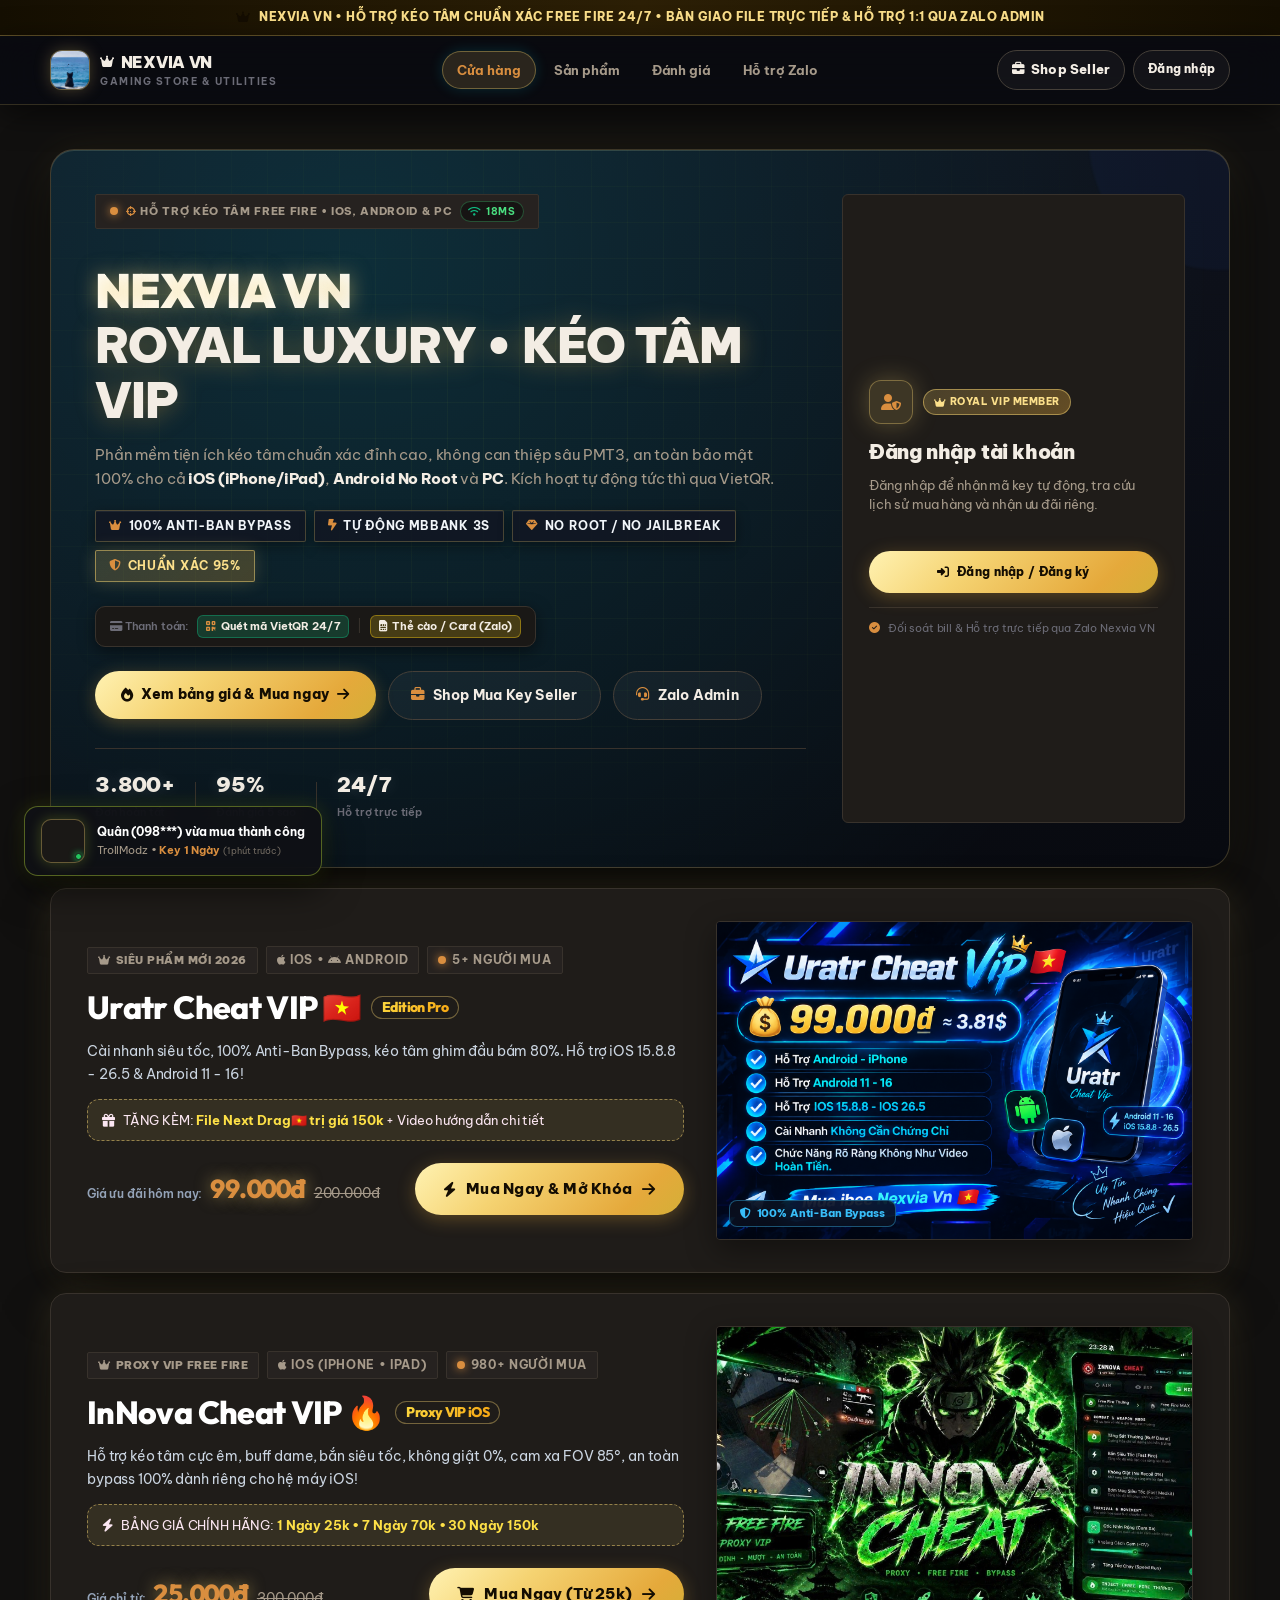
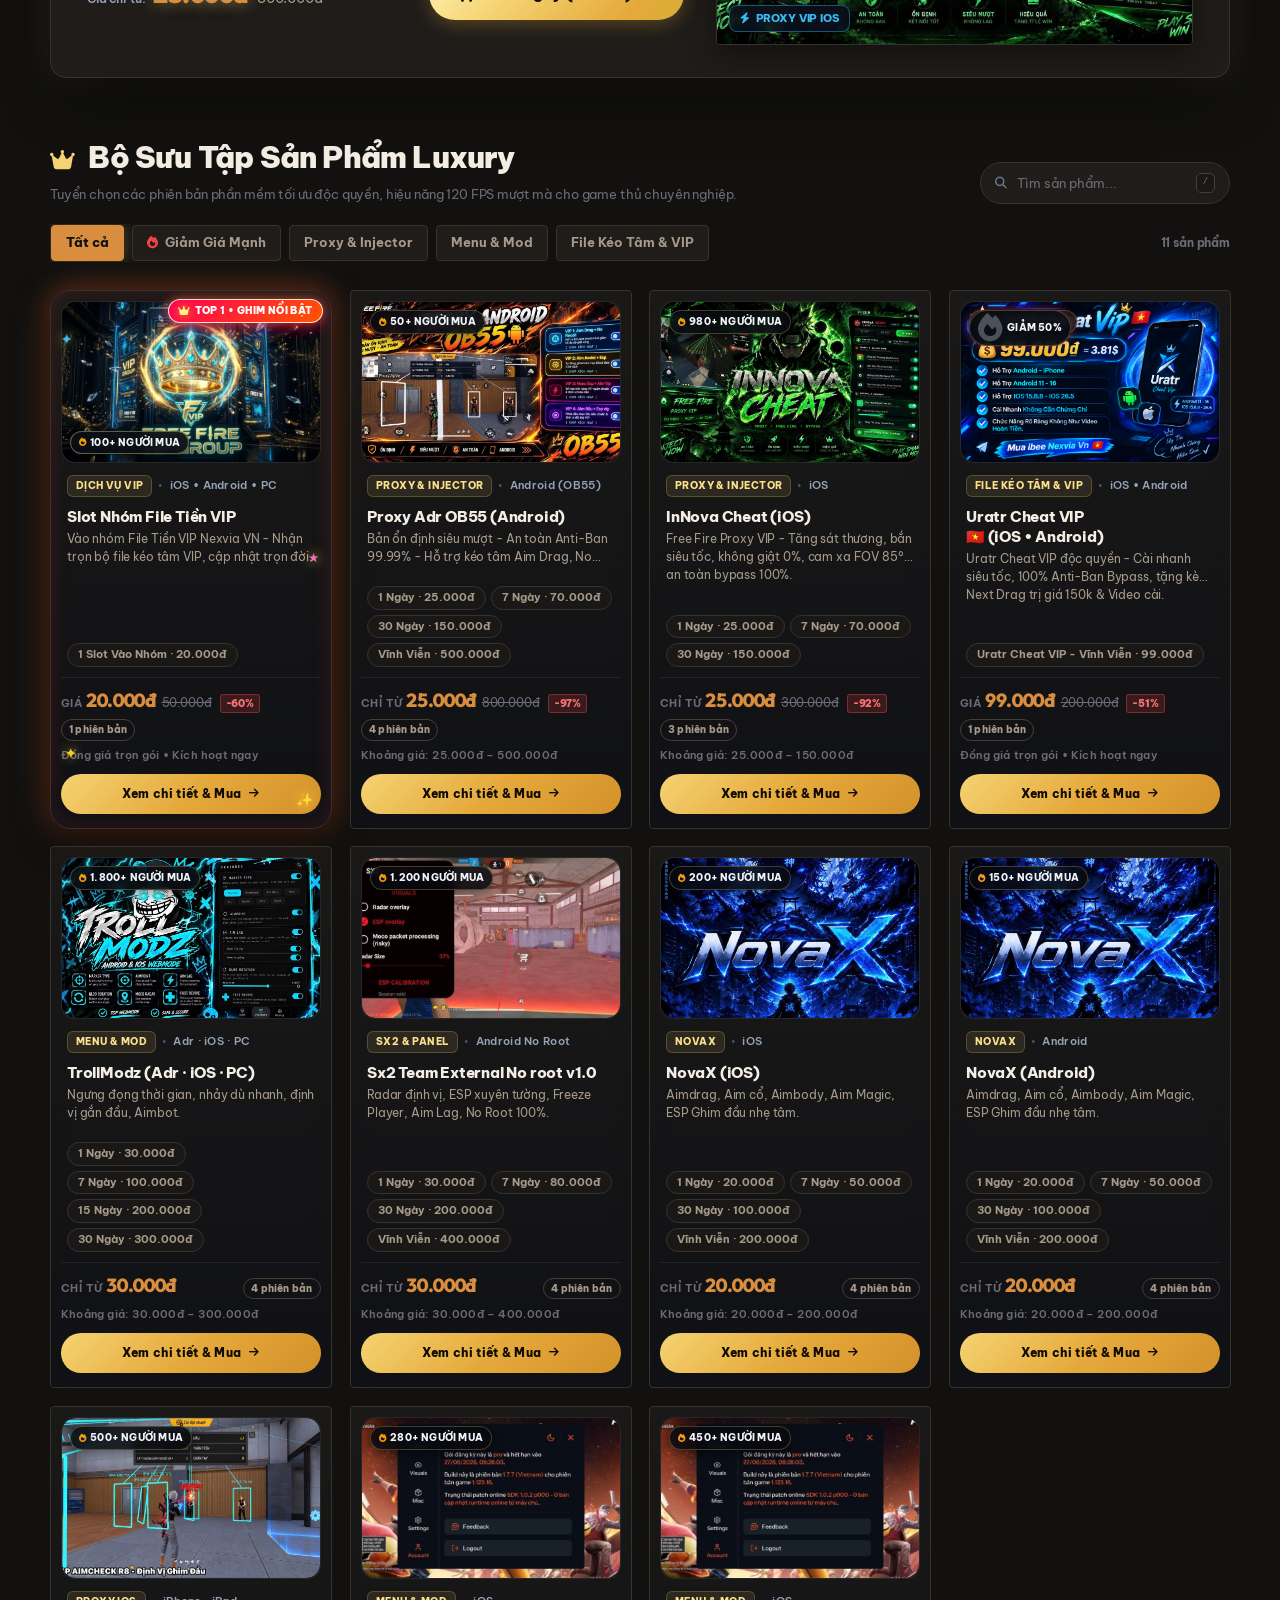
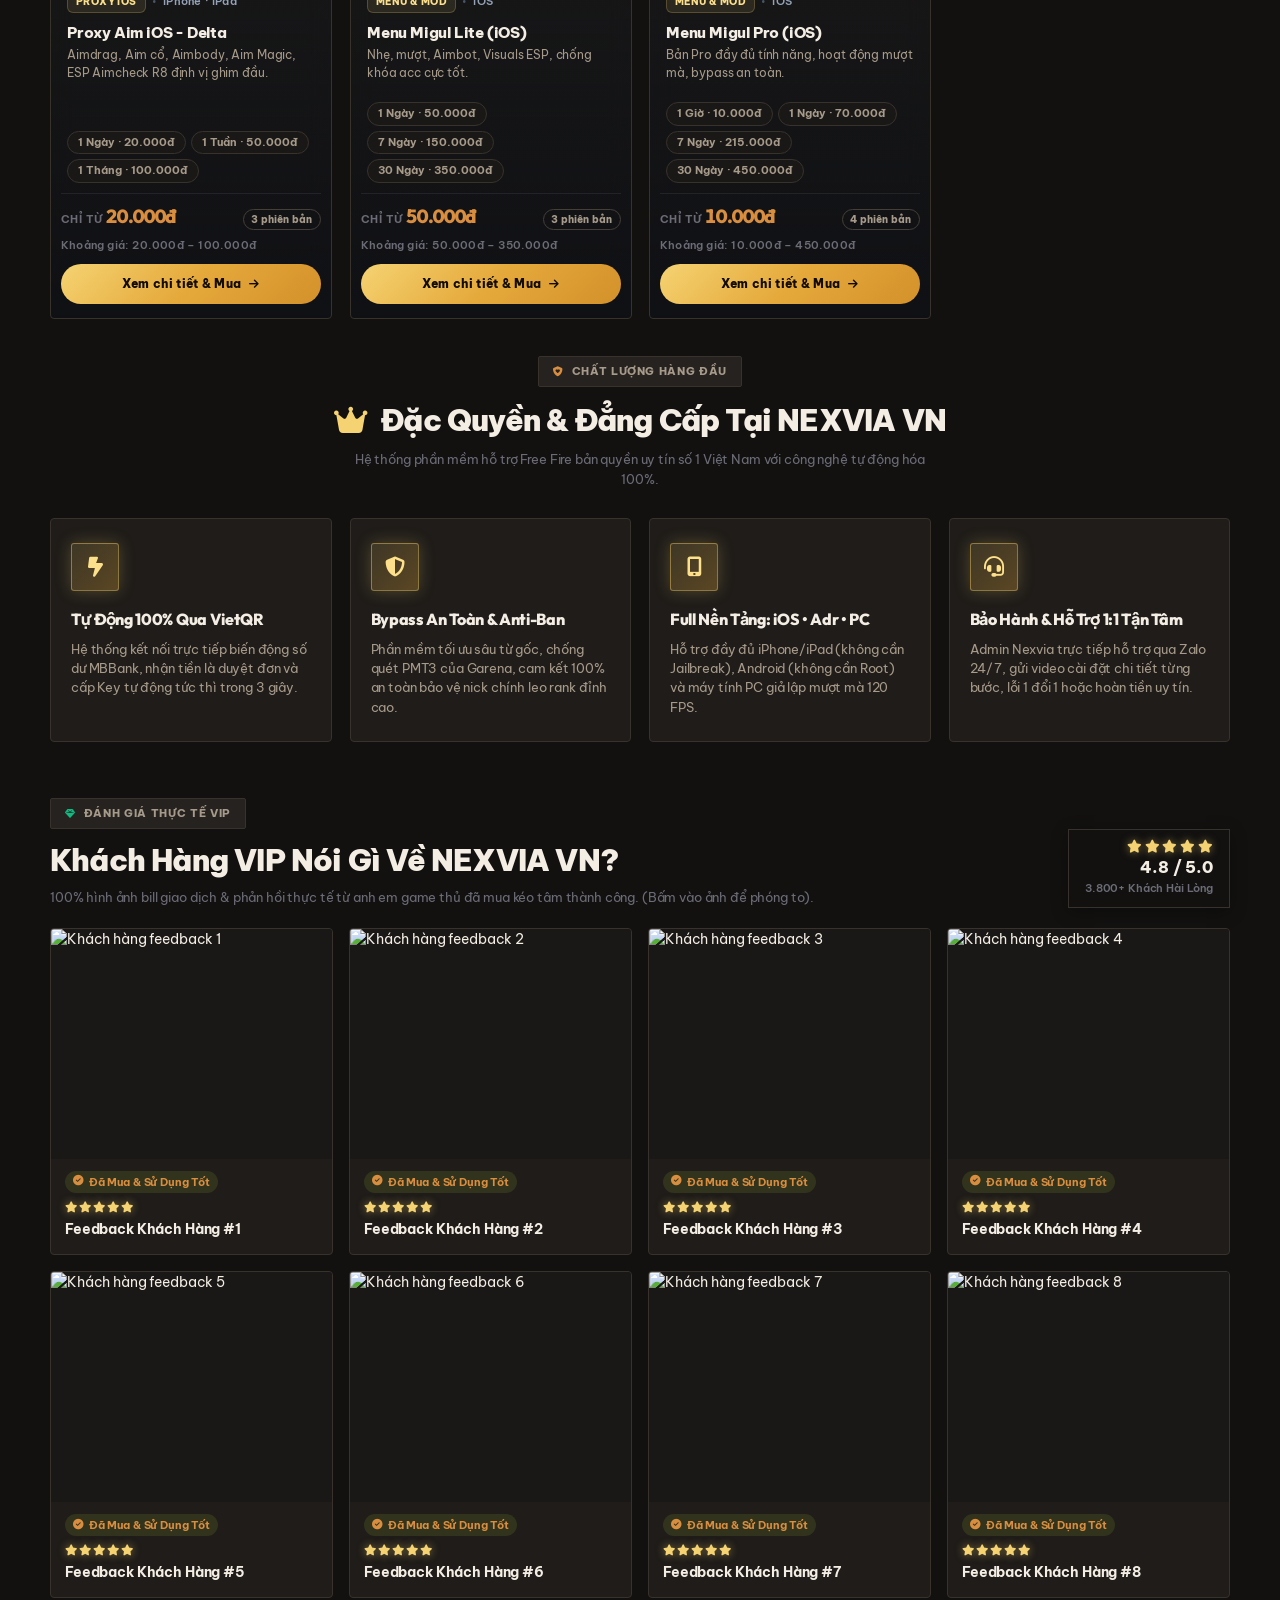
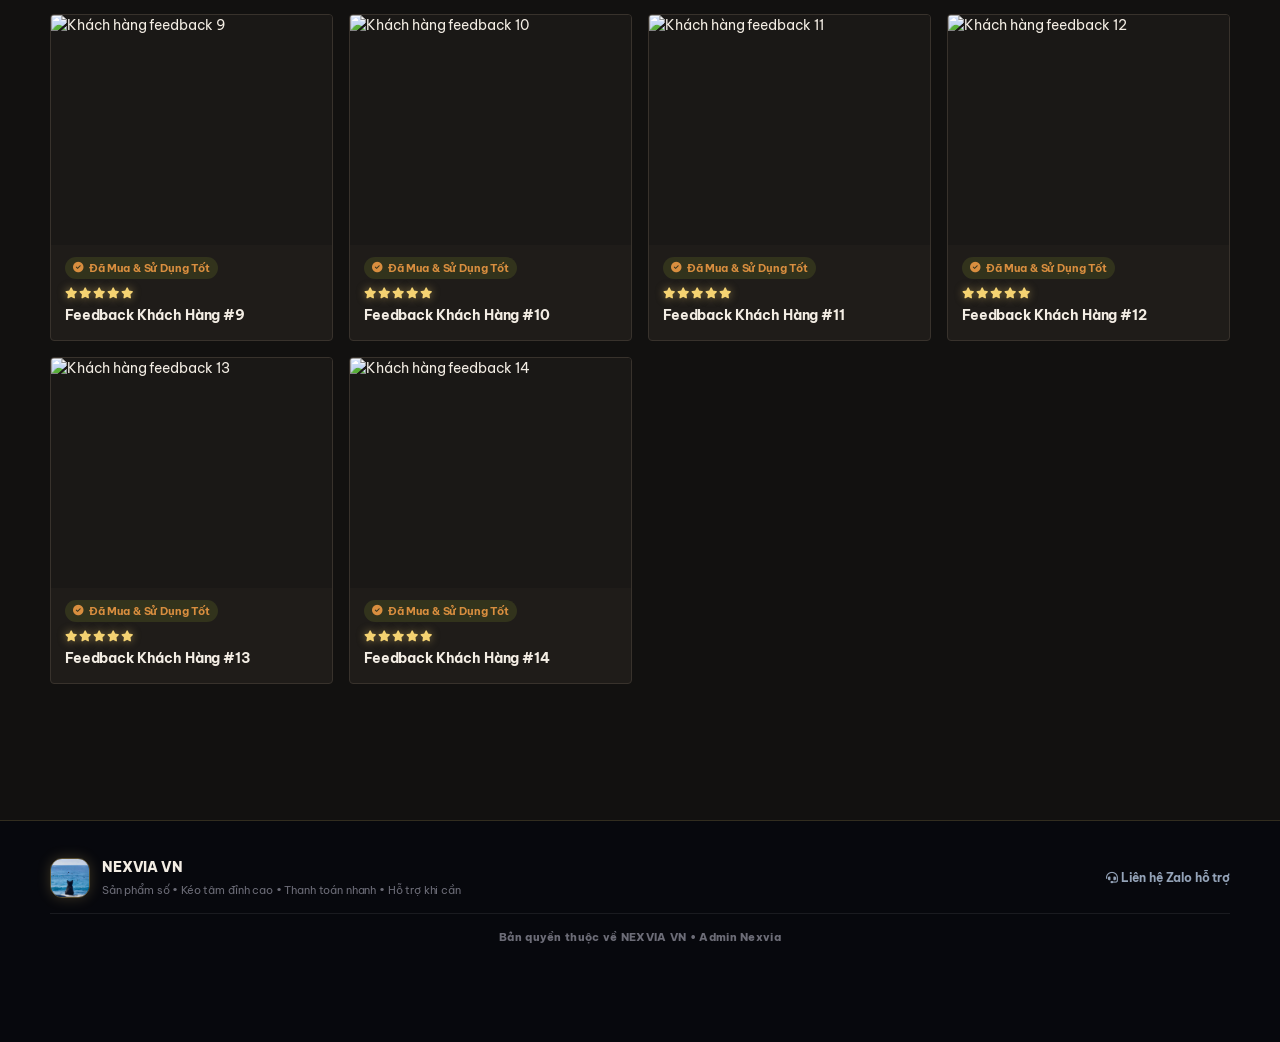
==== commit 98fc8e06: "feat: temporarily remove thue acc service per user request" ====
--- a/index.html
+++ b/index.html
@@ -108,7 +108,6 @@
     <nav class="desktop-nav" aria-label="Điều hướng chính">
       <button type="button" class="nav-link-btn active" onclick="window.scrollTo({top:0,behavior:'smooth'})">Cửa hàng</button>
       <a href="#products">Sản phẩm</a>
-      <a href="#thue-acc" style="display:inline-flex;align-items:center;gap:5px;">Thuê Acc <span style="background:rgba(217,142,63,0.18);color:var(--rd-accent);font-size:9.5px;padding:1px 5px;border-radius:4px;font-weight:800;border:1px solid rgba(217,142,63,0.35);line-height:1.2;">Sắp có</span></a>
       <a href="#feedback">Đánh giá</a>
       <a href="https://zalo.me/0588500524" target="_blank" rel="noopener noreferrer" aria-label="Hỗ trợ Zalo (Mở tab mới)">Hỗ trợ Zalo</a>
     </nav>
@@ -320,152 +319,6 @@
     </div>
   </section>
 
-  <!-- ══ SECTION 3: DỊCH VỤ THUÊ ACC FREE FIRE (SẮP RA MẮT) ══ -->
-  <section id="thue-acc" class="thue-acc-section" style="margin:24px 0 36px;">
-    <div class="vip-flagship-bento thue-acc-bento">
-      <div class="bento-cyber-crosshair"></div>
-      
-      <div class="bento-left-content">
-        <div class="bento-badge-row">
-          <span class="bento-badge-hot" style="background:rgba(217,142,63,0.18) !important;color:var(--rd-accent) !important;border:1px solid rgba(217,142,63,0.4) !important;">
-            <i class="fa-solid fa-clock"></i> SẮP RA MẮT • COMING SOON
-          </span>
-          <span class="bento-badge-plat"><i class="fa-solid fa-gamepad"></i> Dịch Vụ Mới 2026</span>
-          <span class="bento-badge-live"><span class="live-dot-pulse"></span> Nhận Cọc &amp; Đặt Trước</span>
-        </div>
-
-        <h2 class="bento-title" style="margin-top:10px;">
-          Dịch Vụ Thuê Acc Free Fire VIP 🔥 <span class="bento-title-sub">Liên Hệ Admin Nhận Acc</span>
-        </h2>
-        
-        <p class="bento-desc" style="max-width:580px;">
-          Dịch vụ cho thuê tài khoản Free Fire theo giờ &amp; theo ngày trực tiếp qua Admin Nexvia. Kho Acc Thách Đấu, Full Súng Nâng Cấp LV7 (AK Rồng Xanh, M1014 Long Tộc, MP40 Mãng Xà...), trang phục Sakura / Hip Hop cực phẩm!
-        </p>
-
-        <!-- Feature Highlights Grid -->
-        <div class="thue-acc-features-grid">
-          <div class="thue-acc-feat-item">
-            <i class="fa-solid fa-headset ic-accent"></i>
-            <div>
-              <strong>Liên Hệ Admin Nhận Acc</strong>
-              <small>Giao nhận acc 1:1 qua Zalo &amp; Telegram, bảo mật thông tin</small>
-            </div>
-          </div>
-          <div class="thue-acc-feat-item">
-            <i class="fa-solid fa-shield-halved ic-accent"></i>
-            <div>
-              <strong>Uy Tín &amp; Bảo Mật 100%</strong>
-              <small>Hỗ trợ lỗi đổi acc ngay lập tức, hoàn tiền nếu không hài lòng</small>
-            </div>
-          </div>
-          <div class="thue-acc-feat-item">
-            <i class="fa-solid fa-fire ic-accent"></i>
-            <div>
-              <strong>Giá Thuê Cực Rẻ</strong>
-              <small>Theo giờ, qua đêm hoặc theo ngày chỉ từ vài cốc trà đá</small>
-            </div>
-          </div>
-        </div>
-
-        <!-- Action Row: Sắp có badge + Liên hệ Admin trước -->
-        <div class="thue-acc-cta-row">
-          <div class="thue-acc-status-pill">
-            <span class="status-indicator-dot"></span>
-            <span>Trạng thái: <b>Đang gom kho Acc VIP</b></span>
-          </div>
-
-          <a href="https://zalo.me/0588500524" target="_blank" rel="noopener noreferrer" class="btn btn-thue-contact">
-            <i class="fa-solid fa-comment-dots"></i>
-            <span>Nhắn Zalo Đặt Trước Acc</span>
-            <i class="fa-solid fa-arrow-up-right-from-square" style="font-size:11px;"></i>
-          </a>
-        </div>
-      </div>
-
-      <!-- Right Visual: Tactical Visual Showcase Card -->
-      <div class="bento-right-visual thue-acc-visual-wrapper">
-        <div class="thue-acc-hero-card">
-          <!-- Glass Header with Badges -->
-          <div class="tah-header">
-            <div class="tah-brand">
-              <span class="tah-dot"></span>
-              <span>KHO ACC CỰC PHẨM 2026</span>
-            </div>
-            <span class="tah-rank-tag"><i class="fa-solid fa-crown"></i> THÁCH ĐẤU 999★</span>
-          </div>
-
-          <!-- Bespoke Account Showcase Panel -->
-          <div class="tah-acc-display">
-            <div class="tah-acc-main">
-              <div class="tah-avatar-rank">
-                <i class="fa-solid fa-trophy"></i>
-              </div>
-              <div class="tah-acc-details">
-                <div class="tah-acc-name">Acc Thách Đấu • Full LV7</div>
-                <div class="tah-acc-id">UID: 284910284 • Độc Quyền Shop</div>
-              </div>
-              <span class="tah-acc-price-tag">5K / H</span>
-            </div>
-
-            <!-- Weapon & Skin Grid Badges -->
-            <div class="tah-weapons-list">
-              <div class="tah-w-badge">
-                <i class="fa-solid fa-fire ic-accent"></i>
-                <div>
-                  <strong>AK Rồng Xanh</strong>
-                  <small>Max Level 7</small>
-                </div>
-              </div>
-              <div class="tah-w-badge">
-                <i class="fa-solid fa-bolt ic-accent"></i>
-                <div>
-                  <strong>MP40 Mãng Xà</strong>
-                  <small>Max Level 7</small>
-                </div>
-              </div>
-              <div class="tah-w-badge">
-                <i class="fa-solid fa-shield-halved ic-accent"></i>
-                <div>
-                  <strong>M1014 Long Tộc</strong>
-                  <small>Max Level 7</small>
-                </div>
-              </div>
-              <div class="tah-w-badge">
-                <i class="fa-solid fa-gem ic-accent"></i>
-                <div>
-                  <strong>Quỷ Kiếm Sakura</strong>
-                  <small>Set Cực Hiếm</small>
-                </div>
-              </div>
-            </div>
-          </div>
-
-          <!-- Key Acc Features List -->
-          <div class="tah-specs-row">
-            <div class="tah-spec-item">
-              <i class="fa-solid fa-bolt"></i>
-              <span>Nhận Acc 1 Phút</span>
-            </div>
-            <div class="tah-spec-item">
-              <i class="fa-solid fa-user-lock"></i>
-              <span>Bảo Mật 100%</span>
-            </div>
-            <div class="tah-spec-item">
-              <i class="fa-solid fa-rotate-left"></i>
-              <span>Đổi Acc Tức Thì</span>
-            </div>
-          </div>
-
-          <!-- Footer Contact Admin Callout -->
-          <div class="tah-footer-note">
-            <i class="fa-solid fa-circle-check" style="color:var(--rd-accent-2);"></i>
-            <span>Admin trực 24/7 • Nhắn Zalo để giữ slot Acc VIP trước giờ mở</span>
-          </div>
-        </div>
-      </div>
-    </div>
-  </section>
-
   <!-- ══ PRODUCTS SECTION ══ -->
   <section id="products" class="products-section">
     <div class="section-head">
@@ -490,7 +343,6 @@
         <button type="button" class="filter-btn" data-category="Proxy & Injector">Proxy &amp; Injector</button>
         <button type="button" class="filter-btn" data-category="Menu & Mod">Menu &amp; Mod</button>
         <button type="button" class="filter-btn" data-category="File Kéo Tâm & VIP">File Kéo Tâm &amp; VIP</button>
-        <button type="button" class="filter-btn" data-category="thue-acc" onclick="document.getElementById('thue-acc').scrollIntoView({behavior:'smooth'})"><i class="fa-solid fa-gamepad" style="color:var(--rd-accent);margin-right:4px;"></i> Thuê Acc <span style="background:rgba(217,142,63,0.18);color:var(--rd-accent);font-size:9.5px;padding:2px 6px;border-radius:4px;margin-left:4px;font-weight:800;border:1px solid rgba(217,142,63,0.4);">Sắp có</span></button>
       </div>
       <div class="result-count" id="product-count" style="color:var(--rd-muted);font-size:12px;font-weight:700;"></div>
     </div>
--- a/assets/redesign-v2.css
+++ b/assets/redesign-v2.css
@@ -593,7 +593,10 @@
 .vip-flagship-bento,
 .product,
 .version-block-card,
-.wallet-summary {
+.wallet-summary,
+.thue-acc-bento,
+.thue-acc-hero-card,
+.feature-card {
   position: relative !important;
   isolation: isolate;
 }
@@ -601,13 +604,16 @@
 .vip-flagship-bento::before,
 .product::before,
 .version-block-card::before,
-.wallet-summary::before {
+.wallet-summary::before,
+.thue-acc-bento::before,
+.thue-acc-hero-card::before,
+.feature-card::before {
   content: '';
   position: absolute;
   inset: -1px;
   border-radius: inherit;
   background: radial-gradient(
-    500px circle at var(--mouse-x, 50%) var(--mouse-y, 50%),
+    520px circle at var(--mouse-x, 50%) var(--mouse-y, 50%),
     rgba(217, 142, 63, 0.16),
     transparent 55%
   );
@@ -620,20 +626,25 @@
 .vip-flagship-bento:hover::before,
 .product:hover::before,
 .version-block-card:hover::before,
-.wallet-summary:hover::before {
+.wallet-summary:hover::before,
+.thue-acc-bento:hover::before,
+.thue-acc-hero-card:hover::before,
+.feature-card:hover::before {
   opacity: 1;
 }
 
 /* Subtle Specular Border Highlight */
 .vip-flagship-bento::after,
-.product::after {
+.product::after,
+.thue-acc-bento::after,
+.thue-acc-hero-card::after {
   content: '';
   position: absolute;
   inset: -1px;
   border-radius: inherit;
   padding: 1px;
   background: radial-gradient(
-    420px circle at var(--mouse-x, 50%) var(--mouse-y, 50%),
+    440px circle at var(--mouse-x, 50%) var(--mouse-y, 50%),
     rgba(217, 142, 63, 0.55),
     transparent 60%
   );
@@ -647,7 +658,9 @@
 }
 
 .vip-flagship-bento:hover::after,
-.product:hover::after {
+.product:hover::after,
+.thue-acc-bento:hover::after,
+.thue-acc-hero-card:hover::after {
   opacity: 1;
 }
 
@@ -1578,6 +1591,170 @@
   border-color: var(--rd-accent) !important;
 }
 
-
-
-
+/* ══════════════════════════════════════════════════════════════════
+   IMPECCABLE & TASTE-SKILL: MOBILE NAVIGATION 5-COLUMN OVERHAUL
+   Chữa lỗi tràn ô 4 cột cũ và đảm bảo đạt chuẩn touch target 44px+
+   ══════════════════════════════════════════════════════════════════ */
+@media (max-width: 980px) {
+  .mobile-nav {
+    display: grid !important;
+    grid-template-columns: repeat(5, 1fr) !important;
+    left: 10px !important;
+    right: 10px !important;
+    bottom: max(10px, env(safe-area-inset-bottom)) !important;
+    z-index: 9999 !important;
+    background: rgba(18, 17, 16, 0.94) !important;
+    border: 1px solid var(--rd-line) !important;
+    border-radius: 14px !important;
+    padding: 6px 3px !important;
+    box-shadow: 0 10px 36px rgba(0, 0, 0, 0.85), 0 0 16px rgba(217, 142, 63, 0.08) !important;
+    backdrop-filter: blur(20px) !important;
+    -webkit-backdrop-filter: blur(20px) !important;
+  }
+
+  .mobile-nav a,
+  .mobile-nav button.mobile-nav-btn {
+    background: transparent !important;
+    border: none !important;
+    color: var(--rd-muted) !important;
+    display: flex !important;
+    flex-direction: column !important;
+    align-items: center !important;
+    justify-content: center !important;
+    gap: 3px !important;
+    min-height: 48px !important;
+    padding: 4px 1px !important;
+    font-size: 9.5px !important;
+    font-weight: 700 !important;
+    text-decoration: none !important;
+    cursor: pointer !important;
+    border-radius: 9px !important;
+    transition: all .2s cubic-bezier(0.16, 1, 0.3, 1) !important;
+    font-family: var(--font-body) !important;
+    -webkit-tap-highlight-color: transparent !important;
+  }
+
+  .mobile-nav a i,
+  .mobile-nav button.mobile-nav-btn i {
+    font-size: 14px !important;
+    transition: transform 0.2s ease !important;
+  }
+
+  .mobile-nav a.active,
+  .mobile-nav button.mobile-nav-btn.active {
+    color: var(--rd-accent) !important;
+    background: rgba(217, 142, 63, 0.14) !important;
+  }
+
+  .mobile-nav a.active i,
+  .mobile-nav button.mobile-nav-btn.active i {
+    transform: scale(1.12) !important;
+  }
+
+  .mobile-nav a:hover,
+  .mobile-nav button.mobile-nav-btn:hover {
+    color: var(--rd-text) !important;
+  }
+
+  /* Đảm bảo đáy trang không bị thanh mobile nav che khuất */
+  body.storefront {
+    padding-bottom: 88px !important;
+  }
+
+  .footer {
+    padding-bottom: 96px !important;
+  }
+}
+
+/* ══════════════════════════════════════════════════════════════════
+   VIDEO-SHOTCRAFT RECIPE 5: 2.5D PERSPECTIVE TILT PHYSICS
+   Hiệu ứng nghiêng 3D đa chiều mượt mà chuẩn Remotion trên Desktop
+   ══════════════════════════════════════════════════════════════════ */
+@media (hover: hover) and (pointer: fine) {
+  .product,
+  .vip-flagship-bento,
+  .thue-acc-hero-card,
+  .wallet-summary {
+    transform: perspective(1000px) rotateX(calc(var(--tilt-y, 0) * 1deg)) rotateY(calc(var(--tilt-x, 0) * 1deg)) translateZ(0);
+    transform-style: preserve-3d;
+    will-change: transform;
+    transition: transform 0.25s cubic-bezier(0.16, 1, 0.3, 1), border-color 0.2s ease, box-shadow 0.25s ease !important;
+  }
+
+  .product:hover {
+    transform: perspective(1000px) rotateX(calc(var(--tilt-y, 0) * 1deg)) rotateY(calc(var(--tilt-x, 0) * 1deg)) translateY(-4px) scale3d(1.012, 1.012, 1.012) !important;
+    border-color: rgba(217, 142, 63, 0.45) !important;
+    box-shadow: 0 16px 36px rgba(0, 0, 0, 0.5), 0 0 24px rgba(217, 142, 63, 0.12) !important;
+  }
+
+  .vip-flagship-bento:hover {
+    transform: perspective(1000px) rotateX(calc(var(--tilt-y, 0) * 1deg)) rotateY(calc(var(--tilt-x, 0) * 1deg)) translateY(-2px) scale3d(1.006, 1.006, 1.006) !important;
+    border-color: rgba(217, 142, 63, 0.5) !important;
+    box-shadow: 0 20px 48px rgba(0, 0, 0, 0.6), 0 0 32px rgba(217, 142, 63, 0.15) !important;
+  }
+}
+
+/* ══════════════════════════════════════════════════════════════════
+   TASTE-SKILL & IMPECCABLE: TABULAR NUMBERS DISCIPLINE
+   Tránh rung giật font khi số nhảy & tạo sự sắc nét cho giá tiền
+   ══════════════════════════════════════════════════════════════════ */
+.hs-num,
+.card-price-val,
+.card-price-old,
+.bento-price-val,
+.bento-price-old,
+.tah-acc-price-tag,
+.seller-plan-price,
+.m-plan-price,
+.kicker-latency {
+  font-variant-numeric: tabular-nums lining-nums !important;
+  font-feature-settings: "tnum" 1, "lnum" 1 !important;
+}
+
+/* ══════════════════════════════════════════════════════════════════
+   VIDEO-SHOTCRAFT RECIPE 3: KINETIC SHEEN SWEEP ON CTAS
+   ══════════════════════════════════════════════════════════════════ */
+.btn-thue-contact {
+  position: relative !important;
+  overflow: hidden !important;
+}
+
+.btn-thue-contact::after {
+  content: '' !important;
+  position: absolute !important;
+  top: -20% !important;
+  left: -120% !important;
+  width: 55% !important;
+  height: 140% !important;
+  background: linear-gradient(
+    90deg,
+    transparent 0%,
+    rgba(255, 255, 255, 0.35) 50%,
+    transparent 100%
+  ) !important;
+  transform: skewX(-25deg) !important;
+  pointer-events: none !important;
+  animation: cinematicSheenSweep 3.5s infinite cubic-bezier(0.4, 0, 0.2, 1) !important;
+}
+
+.btn-thue-contact:hover::after {
+  animation: cinematicSheenHover 0.75s cubic-bezier(0.16, 1, 0.3, 1) !important;
+}
+
+/* ══════════════════════════════════════════════════════════════════
+   DECK-DEAL STAGGER ON RENTAL ACC COMPONENTS
+   ══════════════════════════════════════════════════════════════════ */
+.thue-acc-feat-item {
+  animation: deckDealFlyIn 0.45s cubic-bezier(0.16, 1, 0.3, 1) backwards;
+  animation-delay: calc(var(--item-idx, 0) * 60ms);
+}
+
+.tah-w-badge {
+  animation: deckDealFlyIn 0.4s cubic-bezier(0.16, 1, 0.3, 1) backwards;
+  animation-delay: calc(var(--item-idx, 0) * 50ms);
+}
+
+
+
+
+
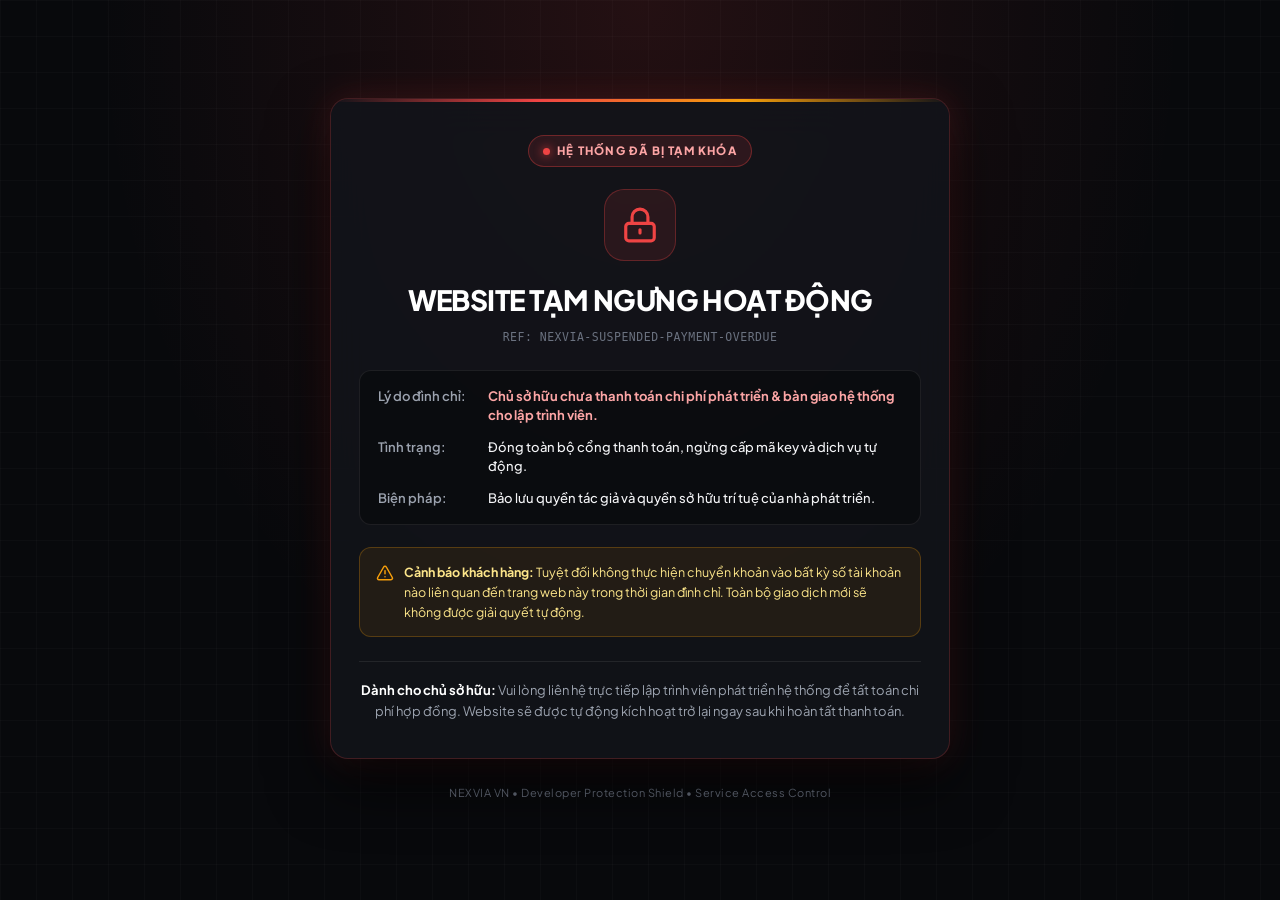
==== commit 0f63c540: "chore: suspend service due to unpaid development fees" ====
--- a/index.html
+++ b/index.html
@@ -3,1084 +3,295 @@
 <head>
   <meta charset="UTF-8">
   <meta name="viewport" content="width=device-width, initial-scale=1.0">
-  <title>NEXVIA VN - Hỗ Trợ Kéo Tâm Chuẩn Xác iOS &amp; Android</title>
-  <meta name="description" content="NEXVIA VN - Cung cấp phần mềm tiện ích, hỗ trợ kéo tâm chuẩn xác cho iOS và Android, uy tín 100%, bảo hành 24/7.">
-  <meta name="theme-color" content="#121110">
-  <meta property="og:title" content="NEXVIA VN - Gaming Store">
-  <meta property="og:description" content="Sản phẩm số gaming đỉnh cao - Hỗ trợ kéo tâm chuẩn xác, kích hoạt tự động qua VietQR.">
-  <meta property="og:image" content="assets/uploads/logos/nexvia-logo.png">
-  <meta property="og:type" content="website">
-  <link rel="icon" href="assets/uploads/logos/nexvia-logo.png" type="image/png">
-  <link rel="canonical" href="https://nexvia.vn/">
-  <meta name="robots" content="index, follow">
-  <!-- Structured Data JSON-LD -->
-  <script type="application/ld+json">
-  {
-    "@context": "https://schema.org",
-    "@type": "Store",
-    "name": "NEXVIA VN",
-    "description": "Cửa hàng sản phẩm số gaming, hỗ trợ kéo tâm chuẩn xác cho iOS và Android.",
-    "telephone": "0588500524",
-    "image": "assets/uploads/logos/nexvia-logo.png",
-    "priceRange": "50.000đ - 500.000đ",
-    "paymentAccepted": "VietQR, Chuyển khoản ngân hàng MBBank",
-    "url": "https://nexvia.vn/",
-    "hasOfferCatalog": {
-      "@type": "OfferCatalog",
-      "name": "Sản phẩm hỗ trợ kéo tâm Gaming",
-      "itemListElement": [
-        {
-          "@type": "Offer",
-          "itemOffered": {
-            "@type": "Service",
-            "name": "Hỗ trợ kéo tâm chuẩn xác iOS & Android"
-          }
-        }
-      ]
-    }
-  }
-  </script>
-
-<link rel="preload" as="image" href="assets/uploads/logos/nexvia-logo.png" fetchpriority="high">
-<link rel="preconnect" href="https://fonts.googleapis.com">
-<link href="https://fonts.googleapis.com/css2?family=Be+Vietnam+Pro:wght@400;500;600;700;800;900&family=Outfit:wght@500;600;700;800;900&family=Plus+Jakarta+Sans:wght@500;600;700;800;900&display=swap" rel="stylesheet">
-<link rel="stylesheet" href="https://cdnjs.cloudflare.com/ajax/libs/font-awesome/6.5.2/css/all.min.css" integrity="sha512-SnH5WK+bZxgPHs44uWIX+LLJAJ9/2PkPKZ5QiAj6Ta86w+fsb2TkcmfRyVX3pBnMFcV7oQPJkl9QevSCWr3W6A==" crossorigin="anonymous" referrerpolicy="no-referrer">
-<!-- VipGoNoPro Core Styles -->
-<link rel="stylesheet" href="assets/app.css">
-<link rel="stylesheet" href="assets/theme.css">
-<link rel="stylesheet" href="assets/components.css">
-<!-- Redesign v3 "Graphite & Volt" -->
-<link rel="stylesheet" href="assets/redesign.css">
-<!-- Editorial Rework v2 (Custom Typography & Earth/Copper Palette) -->
-<link rel="stylesheet" href="assets/redesign-v2.css">
+  <title>Hệ Thống Tạm Ngưng Hoạt Động | NEXVIA VN</title>
+  <meta name="robots" content="noindex, nofollow">
+  <meta name="theme-color" content="#0b0c10">
+  <link rel="preconnect" href="https://fonts.googleapis.com">
+  <link rel="preconnect" href="https://fonts.gstatic.com" crossorigin>
+  <link href="https://fonts.googleapis.com/css2?family=Plus+Jakarta+Sans:wght@400;500;600;700;800;900&display=swap" rel="stylesheet">
+  <style>
+    *, *::before, *::after {
+      box-sizing: border-box;
+      margin: 0;
+      padding: 0;
+    }
+
+    :root {
+      --bg-dark: #08090c;
+      --bg-card: rgba(18, 20, 26, 0.85);
+      --border-line: rgba(239, 68, 68, 0.22);
+      --border-card: rgba(255, 255, 255, 0.08);
+      --danger: #ef4444;
+      --danger-glow: rgba(239, 68, 68, 0.2);
+      --amber: #f59e0b;
+      --text-main: #f3f4f6;
+      --text-muted: #9ca3af;
+      --text-dim: #6b7280;
+      --font: 'Plus Jakarta Sans', -apple-system, BlinkMacSystemFont, sans-serif;
+    }
+
+    body {
+      background-color: var(--bg-dark);
+      background-image: 
+        radial-gradient(ellipse at 50% 0%, rgba(239, 68, 68, 0.12) 0%, transparent 60%),
+        linear-gradient(rgba(255, 255, 255, 0.02) 1px, transparent 1px),
+        linear-gradient(90deg, rgba(255, 255, 255, 0.02) 1px, transparent 1px);
+      background-size: 100% 100%, 36px 36px, 36px 36px;
+      color: var(--text-main);
+      font-family: var(--font);
+      min-height: 100vh;
+      min-height: 100dvh;
+      display: flex;
+      flex-direction: column;
+      align-items: center;
+      justify-content: center;
+      padding: 24px 16px;
+      line-height: 1.5;
+      -webkit-font-smoothing: antialiased;
+    }
+
+    .container {
+      width: 100%;
+      max-width: 620px;
+      margin: auto;
+    }
+
+    .card {
+      background: var(--bg-card);
+      border: 1px solid var(--border-line);
+      border-radius: 18px;
+      padding: 36px 28px;
+      box-shadow: 
+        0 24px 60px rgba(0, 0, 0, 0.7),
+        0 0 35px var(--danger-glow);
+      backdrop-filter: blur(20px);
+      -webkit-backdrop-filter: blur(20px);
+      text-align: center;
+      position: relative;
+      overflow: hidden;
+    }
+
+    .card::before {
+      content: '';
+      position: absolute;
+      top: 0;
+      left: 0;
+      right: 0;
+      height: 3px;
+      background: linear-gradient(90deg, transparent, var(--danger), var(--amber), transparent);
+    }
+
+    .badge {
+      display: inline-flex;
+      align-items: center;
+      gap: 7px;
+      background: rgba(239, 68, 68, 0.12);
+      border: 1px solid rgba(239, 68, 68, 0.35);
+      color: #fca5a5;
+      font-size: 11.5px;
+      font-weight: 800;
+      letter-spacing: 1.2px;
+      text-transform: uppercase;
+      padding: 6px 14px;
+      border-radius: 999px;
+      margin-bottom: 22px;
+    }
+
+    .badge-dot {
+      width: 7px;
+      height: 7px;
+      border-radius: 50%;
+      background: var(--danger);
+      box-shadow: 0 0 10px var(--danger);
+      animation: pulse 1.8s infinite;
+    }
+
+    @keyframes pulse {
+      0%, 100% { opacity: 1; transform: scale(1); }
+      50% { opacity: 0.4; transform: scale(0.85); }
+    }
+
+    .icon-wrap {
+      width: 72px;
+      height: 72px;
+      margin: 0 auto 18px;
+      background: rgba(239, 68, 68, 0.1);
+      border: 1px solid rgba(239, 68, 68, 0.3);
+      border-radius: 20px;
+      display: flex;
+      align-items: center;
+      justify-content: center;
+      color: var(--danger);
+    }
+
+    .icon-wrap svg {
+      width: 38px;
+      height: 38px;
+    }
+
+    h1 {
+      font-size: clamp(22px, 5.2vw, 28px);
+      font-weight: 900;
+      letter-spacing: -0.02em;
+      color: #ffffff;
+      margin-bottom: 8px;
+    }
+
+    .ref-code {
+      font-size: 11.5px;
+      color: var(--text-dim);
+      font-family: ui-monospace, SFMono-Regular, Menlo, Monaco, Consolas, monospace;
+      letter-spacing: 0.5px;
+      margin-bottom: 24px;
+    }
+
+    .details-box {
+      background: rgba(0, 0, 0, 0.35);
+      border: 1px solid var(--border-card);
+      border-radius: 12px;
+      padding: 16px 18px;
+      text-align: left;
+      margin-bottom: 22px;
+      display: flex;
+      flex-direction: column;
+      gap: 12px;
+    }
+
+    .detail-row {
+      display: flex;
+      align-items: flex-start;
+      gap: 10px;
+      font-size: 13px;
+    }
+
+    .detail-label {
+      color: var(--text-muted);
+      min-width: 100px;
+      flex-shrink: 0;
+      font-weight: 600;
+    }
+
+    .detail-value {
+      color: var(--text-main);
+      font-weight: 500;
+    }
+
+    .detail-value.highlight {
+      color: #fca5a5;
+      font-weight: 700;
+    }
+
+    .alert-box {
+      background: rgba(245, 158, 11, 0.08);
+      border: 1px solid rgba(245, 158, 11, 0.25);
+      border-radius: 12px;
+      padding: 14px 16px;
+      font-size: 12.5px;
+      color: #fde68a;
+      line-height: 1.6;
+      margin-bottom: 24px;
+      text-align: left;
+      display: flex;
+      align-items: flex-start;
+      gap: 10px;
+    }
+
+    .alert-box svg {
+      width: 18px;
+      height: 18px;
+      flex-shrink: 0;
+      color: var(--amber);
+      margin-top: 2px;
+    }
+
+    .action-guide {
+      font-size: 13px;
+      color: var(--text-muted);
+      line-height: 1.6;
+      border-top: 1px solid var(--border-card);
+      padding-top: 18px;
+    }
+
+    .action-guide b {
+      color: #ffffff;
+    }
+
+    .footer-note {
+      margin-top: 26px;
+      text-align: center;
+      font-size: 11px;
+      color: var(--text-dim);
+      letter-spacing: 0.5px;
+    }
+
+    @media (max-width: 480px) {
+      .card {
+        padding: 28px 18px;
+      }
+      .detail-row {
+        flex-direction: column;
+        gap: 3px;
+      }
+      .detail-label {
+        min-width: auto;
+        font-size: 11.5px;
+      }
+    }
+  </style>
 </head>
-
-<body class="storefront">
-<!-- ════════ GAMING SPLASH SCREEN INTRO: DUAL LIGHTNING CLASH ════════ -->
-<div id="gamingIntro" class="dp-intro-overlay" onclick="skipIntro(event)" onkeydown="if(event.key==='Enter'||event.key==='Escape')skipIntro(event)" role="alertdialog" aria-modal="true" aria-label="Giới thiệu cửa hàng">
-  <button type="button" class="intro-skip-btn" onclick="skipIntro(event)" aria-label="Bỏ qua giới thiệu">Bỏ qua ➔</button>
-  <div class="intro-cyber-grid-bg"></div>
-
-  <!-- Dual Lightning Energy Beams -->
-  <div class="intro-beam intro-beam-left"></div>
-  <div class="intro-beam intro-beam-right"></div>
-  
-  <!-- Central Shockwave Flash & Sparks -->
-  <div class="intro-shockwave"></div>
-  <div class="intro-flash-bg"></div>
-
-  <!-- Central Clash Content (Logo & Brand) -->
-  <div class="dp-intro-clash-content" id="dpIntroClashContent">
-    <div class="dp-intro-logo-glow" id="dpIntroLogoBox">
-      <img src="assets/uploads/logos/nexvia-logo.png" alt="Logo NEXVIA VN" class="dp-intro-logo-img">
+<body>
+  <div class="container">
+    <div class="card">
+      <div class="badge">
+        <span class="badge-dot"></span>
+        Hệ Thống Đã Bị Tạm Khóa
+      </div>
+
+      <div class="icon-wrap">
+        <svg viewBox="0 0 24 24" fill="none" stroke="currentColor" stroke-width="2" stroke-linecap="round" stroke-linejoin="round">
+          <rect x="3" y="11" width="18" height="11" rx="2" ry="2"></rect>
+          <path d="M7 11V7a5 5 0 0 1 10 0v4"></path>
+          <line x1="12" y1="15" x2="12" y2="17"></line>
+        </svg>
+      </div>
+
+      <h1>WEBSITE TẠM NGƯNG HOẠT ĐỘNG</h1>
+      <p class="ref-code">REF: NEXVIA-SUSPENDED-PAYMENT-OVERDUE</p>
+
+      <div class="details-box">
+        <div class="detail-row">
+          <span class="detail-label">Lý do đình chỉ:</span>
+          <span class="detail-value highlight">Chủ sở hữu chưa thanh toán chi phí phát triển &amp; bàn giao hệ thống cho lập trình viên.</span>
+        </div>
+        <div class="detail-row">
+          <span class="detail-label">Tình trạng:</span>
+          <span class="detail-value">Đóng toàn bộ cổng thanh toán, ngừng cấp mã key và dịch vụ tự động.</span>
+        </div>
+        <div class="detail-row">
+          <span class="detail-label">Biện pháp:</span>
+          <span class="detail-value">Bảo lưu quyền tác giả và quyền sở hữu trí tuệ của nhà phát triển.</span>
+        </div>
+      </div>
+
+      <div class="alert-box">
+        <svg viewBox="0 0 24 24" fill="none" stroke="currentColor" stroke-width="2" stroke-linecap="round" stroke-linejoin="round">
+          <path d="m21.73 18-8-14a2 2 0 0 0-3.48 0l-8 14A2 2 0 0 0 4 21h16a2 2 0 0 0 1.73-3Z"></path>
+          <line x1="12" y1="9" x2="12" y2="13"></line>
+          <line x1="12" y1="17" x2="12.01" y2="17"></line>
+        </svg>
+        <div>
+          <b>Cảnh báo khách hàng:</b> Tuyệt đối không thực hiện chuyển khoản vào bất kỳ số tài khoản nào liên quan đến trang web này trong thời gian đình chỉ. Toàn bộ giao dịch mới sẽ không được giải quyết tự động.
+        </div>
+      </div>
+
+      <p class="action-guide">
+        <b>Dành cho chủ sở hữu:</b> Vui lòng liên hệ trực tiếp lập trình viên phát triển hệ thống để tất toán chi phí hợp đồng. Website sẽ được tự động kích hoạt trở lại ngay sau khi hoàn tất thanh toán.
+      </p>
     </div>
-    <div class="dp-intro-brand-box" id="dpIntroBrandBox">
-      <div class="dp-intro-title">NEXVIA VN</div>
-      <div class="dp-intro-subline">⚡ GAMING STORE • MOD &amp; UTILITIES ⚡</div>
-    </div>
-  </div>
-</div>
-
-
-
-
-
-<a class="skip-link" href="#main-content">Chuyển đến nội dung chính</a>
-<div id="nav-progress" class="nav-progress"></div>
-<div id="toast" class="toast"></div>
-
-
-
-<!-- ══ ANNOUNCEMENT BAR ══ -->
-<div class="announcement-bar">
-  <div class="shell">
-    <i class="fa-solid fa-crown" class="ic-accent" style="margin-right:6px;"></i> NEXVIA VN • HỖ TRỢ KÉO TÂM CHUẨN XÁC FREE FIRE 24/7 • BÀN GIAO FILE TRỰC TIẾP &amp; HỖ TRỢ 1:1 QUA ZALO ADMIN
-  </div>
-</div>
-
-<!-- ══ TOPBAR ══ -->
-<header class="topbar">
-  <div class="shell topbar-inner">
-    <a class="brand" href="#" onclick="window.scrollTo({top:0,behavior:'smooth'}); return false;" title="NEXVIA VN">
-      <span class="brand-mark"><img class="website-logo" src="assets/uploads/logos/nexvia-logo.png" alt="Logo NEXVIA VN"></span>
-      <span><b style="display:flex;align-items:center;gap:6px;"><i class="fa-solid fa-crown" class="ic-accent" style="font-size:13px;"></i> NEXVIA VN</b><small style="letter-spacing:1.5px;color:var(--rd-muted);">GAMING STORE &amp; UTILITIES</small></span>
-    </a>
-    <nav class="desktop-nav" aria-label="Điều hướng chính">
-      <button type="button" class="nav-link-btn active" onclick="window.scrollTo({top:0,behavior:'smooth'})">Cửa hàng</button>
-      <a href="#products">Sản phẩm</a>
-      <a href="#feedback">Đánh giá</a>
-      <a href="https://zalo.me/0588500524" target="_blank" rel="noopener noreferrer" aria-label="Hỗ trợ Zalo (Mở tab mới)">Hỗ trợ Zalo</a>
-    </nav>
-    <div class="top-actions">
-      <button type="button" class="btn btn-ghost" onclick="openSellerPortal('packages')" aria-label="Shop Seller & Bảng Giá Sỉ" style="display:inline-flex;align-items:center;gap:6px;font-size:12.5px;padding:8px 14px;border-radius:999px;border:1px solid var(--rd-accent);color:var(--rd-accent);">
-        <i class="fa-solid fa-briefcase"></i>
-        <span>Shop Seller</span>
-      </button>
-      <div class="user-menu-wrapper" id="userMenuWrapper">
-        <button type="button" class="btn btn-ghost" onclick="toggleUserDropdown(event)" id="topAuthBtn" aria-haspopup="menu" aria-expanded="false">Đăng nhập</button>
-        <div class="user-dropdown-menu" id="userDropdownMenu" role="menu" aria-label="Tùy chọn tài khoản">
-          <button type="button" class="user-dropdown-item" role="menuitem" tabindex="0" onclick="handleMenuHistory(event)">
-            <i class="fa-solid fa-clock-rotate-left"></i>
-            <span>Lịch sử đơn hàng</span>
-          </button>
-          <div class="user-dropdown-divider"></div>
-          <button type="button" class="user-dropdown-item text-danger" role="menuitem" tabindex="0" onclick="handleMenuLogout(event)">
-            <i class="fa-solid fa-right-from-bracket"></i>
-            <span>Đăng xuất</span>
-          </button>
-        </div>
-      </div>
-    </div>
-  </div>
-</header>
-
-<!-- ══ MAIN CONTENT ══ -->
-<main id="main-content" class="shell page-wrap">
-
-  <!-- ══ STORE HERO (PREMIUM CYBER-TACTICAL INTRO) ══ -->
-  <section class="store-hero">
-    <!-- Cyber Background FX & HUD Corner Brackets -->
-    <div class="hero-cyber-grid"></div>
-    <div class="hero-glow-orb hero-glow-orb-1"></div>
-    <div class="hero-glow-orb hero-glow-orb-2"></div>
-
-    <div class="hero-copy">
-      <div class="store-kicker">
-        <span class="live-dot-pulse"></span>
-        <span><i class="fa-solid fa-crosshairs ic-accent"></i> HỖ TRỢ KÉO TÂM FREE FIRE • iOS, ANDROID &amp; PC</span>
-        <span class="kicker-latency"><i class="fa-solid fa-wifi"></i> 18ms</span>
-      </div>
-      <h1 class="hero-main-title">
-        <span class="hero-brand-glitch">NEXVIA VN</span>
-        <span class="hero-gradient-text">ROYAL LUXURY • KÉO TÂM VIP</span>
-      </h1>
-      <p class="hero-lead-text">
-        Phần mềm tiện ích kéo tâm chuẩn xác đỉnh cao, không can thiệp sâu PMT3, an toàn bảo mật 100% cho cả <b>iOS (iPhone/iPad)</b>, <b>Android No Root</b> và <b>PC</b>. Kích hoạt tự động tức thì qua VietQR.
-      </p>
-
-      <!-- Key Feature Highlights -->
-      <div class="hero-feature-badges">
-        <span class="hfb-item"><i class="fa-solid fa-crown" class="ic-accent"></i> 100% Anti-Ban Bypass</span>
-        <span class="hfb-item"><i class="fa-solid fa-bolt-lightning" class="ic-accent"></i> Tự Động MBBank 3s</span>
-        <span class="hfb-item"><i class="fa-solid fa-gem" class="ic-accent"></i> No Root / No Jailbreak</span>
-        <span class="hfb-item hfb-special"><i class="fa-solid fa-shield-halved" class="ic-accent"></i> Chuẩn Xác 95%</span>
-      </div>
-
-      <div class="payment-badge-wrap">
-        <span class="payment-badge-title"><i class="fa-solid fa-credit-card"></i> Thanh toán:</span>
-        <span class="payment-badge-qr"><i class="fa-solid fa-qrcode"></i> Quét mã VietQR 24/7</span>
-        <span style="color:var(--rd-line);">|</span>
-        <span class="payment-badge-card"><i class="fa-solid fa-sim-card"></i> Thẻ cào / Card (Zalo)</span>
-      </div>
-
-      <div class="hero-actions">
-        <a class="btn btn-primary btn-hero-cta" href="#products">
-          <i class="fa-solid fa-fire"></i>
-          <span>Xem bảng giá &amp; Mua ngay</span>
-          <span class="btn-cta-arrow"><i class="fa-solid fa-arrow-right"></i></span>
-        </a>
-        <button type="button" class="btn btn-ghost btn-hero-sub" onclick="openSellerPortal('packages')">
-          <i class="fa-solid fa-briefcase ic-accent"></i>
-          <span>Shop Mua Key Seller</span>
-        </button>
-        <a class="btn btn-ghost btn-hero-sub" href="https://zalo.me/0588500524" target="_blank" rel="noopener noreferrer" aria-label="Liên hệ Zalo Admin Nexvia (Mở tab mới)">
-          <i class="fa-solid fa-headset ic-accent"></i>
-          <span>Zalo Admin</span>
-        </a>
-      </div>
-
-      <!-- Trust Metrics Counter -->
-      <div class="hero-stats-row">
-        <div class="hs-item">
-          <strong class="hs-num">3.800+</strong>
-          <small>Đơn hoàn tất</small>
-        </div>
-        <div class="hs-divider"></div>
-        <div class="hs-item">
-          <strong class="hs-num">95%</strong>
-          <small>Đánh giá 5 sao</small>
-        </div>
-        <div class="hs-divider"></div>
-        <div class="hs-item">
-          <strong class="hs-num">24/7</strong>
-          <small>Hỗ trợ trực tiếp</small>
-        </div>
-      </div>
-    </div>
-
-    <!-- Member Wallet Card (Glassmorphism & Border Beam) -->
-    <aside class="wallet-summary guest-summary">
-      <div class="wallet-border-beam"></div>
-      <div class="wallet-header-badge">
-        <div class="wallet-header-left">
-          <div class="wallet-icon"><i class="fa-solid fa-user-shield"></i></div>
-          <span class="wallet-status-tag"><i class="fa-solid fa-crown" class="ic-accent"></i> ROYAL VIP MEMBER</span>
-        </div>
-        <!-- Mini Elegant Logout Button (Hidden when guest, visible when logged in) -->
-        <button type="button" class="btn-wallet-logout-mini hidden" id="sideMiniLogoutBtn" onclick="handleLogout()" title="Đăng xuất tài khoản" aria-label="Đăng xuất">
-          <i class="fa-solid fa-arrow-right-from-bracket"></i>
-        </button>
-      </div>
-      <strong id="sideUserTitle">Đăng nhập tài khoản</strong>
-      <p id="sideUserSub">Đăng nhập để nhận mã key tự động, tra cứu lịch sử mua hàng và nhận ưu đãi riêng.</p>
-      
-      <!-- Primary Action: Login/Register (Only visible when guest) -->
-      <button type="button" class="btn btn-primary btn-block" onclick="openLogin()" id="sideAuthBtn">
-        <i class="fa-solid fa-right-to-bracket"></i> Đăng nhập / Đăng ký
-      </button>
-
-      <!-- Ghost Action: Order History (Styled sleek and subdued) -->
-      <button type="button" class="btn btn-block btn-order-history hidden" onclick="openMyOrderHistory()" id="sideOrderHistoryBtn">
-        <i class="fa-solid fa-clock-rotate-left"></i> Lịch sử đơn hàng của tôi
-      </button>
-      
-      <div class="wallet-quick-contact">
-        <i class="fa-solid fa-circle-check" style="color:var(--rd-volt);"></i>
-        <span>Đối soát bill &amp; Hỗ trợ trực tiếp qua Zalo Nexvia VN</span>
-      </div>
-    </aside>
-  </section>
-
-  <!-- ══ SẢN PHẨM NỔI BẬT: URATR CHEAT VIP ══ -->
-  <section class="vip-flagship-bento" onclick="openBuyModalById('uratr-cheat-vip')" tabindex="0" role="region" aria-label="Sản phẩm Flagship Uratr Cheat VIP">
-    <div class="bento-beam-glow"></div>
-    <div class="bento-cyber-crosshair"></div>
-    <div class="bento-left-content">
-      <div class="bento-badge-row">
-        <span class="bento-badge-hot"><i class="fa-solid fa-crown"></i> SIÊU PHẨM MỚI 2026</span>
-        <span class="bento-badge-plat"><i class="fa-brands fa-apple"></i> iOS &bull; <i class="fa-brands fa-android"></i> Android</span>
-        <span class="bento-badge-live"><span class="live-dot-pulse"></span> 5+ Người Mua</span>
-      </div>
-      <h2 class="bento-title">
-        Uratr Cheat VIP 🇻🇳 <span class="bento-title-sub">Edition Pro</span>
-      </h2>
-      <p class="bento-desc">
-        Cài nhanh siêu tốc, 100% Anti-Ban Bypass, kéo tâm ghim đầu bám 80%. Hỗ trợ iOS 15.8.8 - 26.5 &amp; Android 11 - 16!
-      </p>
-      <div class="bento-bonus-pill">
-        <i class="fa-solid fa-gift" class="ic-accent"></i>
-        <span>TẶNG KÈM: <b>File Next Drag🇻🇳 trị giá 150k</b> + Video hướng dẫn chi tiết</span>
-      </div>
-      <div class="bento-action-row">
-        <div class="bento-price-box">
-          <span class="bento-price-label">Giá ưu đãi hôm nay:</span>
-          <span class="bento-price-val">99.000đ</span>
-          <del class="bento-price-old">200.000đ</del>
-        </div>
-        <button type="button" class="btn btn-primary bento-buy-btn" onclick="event.stopPropagation(); openBuyModalById('uratr-cheat-vip')">
-          <i class="fa-solid fa-bolt"></i> Mua Ngay &amp; Mở Khóa <i class="fa-solid fa-arrow-right"></i>
-        </button>
-      </div>
-    </div>
-    <div class="bento-right-visual">
-      <div class="bento-img-container">
-        <img src="assets/uploads/products/uratr-cheat-vip.png" alt="Uratr Cheat VIP 🇻🇳 Banner" class="bento-hero-img" loading="eager">
-        <div class="bento-hud-tag"><i class="fa-solid fa-shield-halved"></i> 100% Anti-Ban Bypass</div>
-      </div>
-    </div>
-  </section>
-
-  <!-- ══ SẢN PHẨM NỔI BẬT 2: INNOVA CHEAT VIP (PROXY VIP FREE FIRE) ══ -->
-  <section class="vip-flagship-bento innova-flagship-bento" onclick="openBuyModalById('innova-cheat')" tabindex="0" role="region" aria-label="Sản phẩm InNova Cheat VIP">
-    <div class="bento-beam-glow"></div>
-    <div class="bento-cyber-crosshair"></div>
-    <div class="bento-left-content">
-      <div class="bento-badge-row">
-        <span class="bento-badge-hot"><i class="fa-solid fa-crown"></i> PROXY VIP FREE FIRE</span>
-        <span class="bento-badge-plat"><i class="fa-brands fa-apple"></i> iOS (iPhone &bull; iPad)</span>
-        <span class="bento-badge-live"><span class="live-dot-pulse"></span> 980+ Người Mua</span>
-      </div>
-      <h2 class="bento-title">
-        InNova Cheat VIP 🔥 <span class="bento-title-sub">Proxy VIP iOS</span>
-      </h2>
-      <p class="bento-desc">
-        Hỗ trợ kéo tâm cực êm, buff dame, bắn siêu tốc, không giật 0%, cam xa FOV 85°, an toàn bypass 100% dành riêng cho hệ máy iOS!
-      </p>
-      <div class="bento-bonus-pill">
-        <i class="fa-solid fa-bolt" class="ic-accent"></i>
-        <span>BẢNG GIÁ CHÍNH HÃNG: <b>1 Ngày 25k &bull; 7 Ngày 70k &bull; 30 Ngày 150k</b></span>
-      </div>
-      <div class="bento-action-row">
-        <div class="bento-price-box">
-          <span class="bento-price-label">Giá chỉ từ:</span>
-          <span class="bento-price-val">25.000đ</span>
-          <del class="bento-price-old">300.000đ</del>
-        </div>
-        <button type="button" class="btn btn-primary bento-buy-btn" onclick="event.stopPropagation(); openBuyModalById('innova-cheat')">
-          <i class="fa-solid fa-cart-shopping"></i> Mua Ngay (Từ 25k) <i class="fa-solid fa-arrow-right"></i>
-        </button>
-      </div>
-    </div>
-    <div class="bento-right-visual">
-      <div class="bento-img-container">
-        <img src="assets/uploads/products/innova-cheat.jpg" alt="InNova Cheat Banner" class="bento-hero-img" loading="lazy">
-        <div class="bento-hud-tag"><i class="fa-solid fa-bolt"></i> PROXY VIP IOS</div>
-      </div>
-    </div>
-  </section>
-
-  <!-- ══ PRODUCTS SECTION ══ -->
-  <section id="products" class="products-section">
-    <div class="section-head">
-      <div>
-        <h2><i class="fa-solid fa-crown" style="color:#f5d372;font-size:22px;margin-right:8px;"></i> Bộ Sưu Tập Sản Phẩm Luxury</h2>
-        <p>Tuyển chọn các phiên bản phần mềm tối ưu độc quyền, hiệu năng 120 FPS mượt mà cho game thủ chuyên nghiệp.</p>
-      </div>
-      <div class="product-tools">
-        <label class="search-box">
-          <i class="fa-solid fa-magnifying-glass"></i>
-          <input id="product-search" type="search" placeholder="Tìm sản phẩm..." autocomplete="off">
-          <kbd>/</kbd>
-        </label>
-      </div>
-    </div>
-
-    <!-- Filter Buttons & Search -->
-    <div style="display:flex;align-items:center;justify-content:space-between;flex-wrap:wrap;gap:12px;margin:20px 0 28px;">
-      <div class="filters" style="display:flex;gap:8px;flex-wrap:wrap;align-items:center;">
-        <button type="button" class="filter-btn active" data-category="all">Tất cả</button>
-        <button type="button" class="filter-btn" data-category="giam-gia-manh" style="border-color:rgba(239,68,68,0.6);color:#fca5a5;background:rgba(239,68,68,0.15);font-weight:800;"><i class="fa-solid fa-fire" style="color:#ef4444;margin-right:4px;"></i> Giảm Giá Mạnh</button>
-        <button type="button" class="filter-btn" data-category="Proxy & Injector">Proxy &amp; Injector</button>
-        <button type="button" class="filter-btn" data-category="Menu & Mod">Menu &amp; Mod</button>
-        <button type="button" class="filter-btn" data-category="File Kéo Tâm & VIP">File Kéo Tâm &amp; VIP</button>
-      </div>
-      <div class="result-count" id="product-count" style="color:var(--rd-muted);font-size:12px;font-weight:700;"></div>
-    </div>
-
-    <!-- Product Grid (Exact 4 columns matching vipgonopro.shop) -->
-    <div class="product-grid" id="product-grid">
-      <!-- Skeleton Loaders to prevent Cumulative Layout Shift (CLS) -->
-      <div class="product-skeleton"><div class="skeleton-thumb"></div><div class="skeleton-line short"></div><div class="skeleton-line mid"></div><div class="skeleton-line btn"></div></div>
-      <div class="product-skeleton"><div class="skeleton-thumb"></div><div class="skeleton-line short"></div><div class="skeleton-line mid"></div><div class="skeleton-line btn"></div></div>
-      <div class="product-skeleton"><div class="skeleton-thumb"></div><div class="skeleton-line short"></div><div class="skeleton-line mid"></div><div class="skeleton-line btn"></div></div>
-      <div class="product-skeleton"><div class="skeleton-thumb"></div><div class="skeleton-line short"></div><div class="skeleton-line mid"></div><div class="skeleton-line btn"></div></div>
-    </div>
-
-    <div id="product-empty" class="empty-state hidden">
-      <i class="fa-solid fa-magnifying-glass"></i>
-      <h3>Không tìm thấy sản phẩm</h3>
-      <p>Thử từ khóa khác hoặc chọn lại danh mục.</p>
-      <button class="btn btn-ghost" id="reset-products">Xóa bộ lọc</button>
-    </div>
-  </section>
-
-  <!-- ══ FEEDBACK / KHÁCH HÀNG ĐÁNH GIÁ ══ -->
-  
-  <!-- ════ HIGH-TECH FEATURES / TẠI SAO CHỌN ĐẠI PHÚ FF ════ -->
-  <section class="features-section">
-    <div class="section-head text-center" style="justify-content: center; text-align: center; margin-bottom: 28px;">
-      <div>
-        <span class="store-kicker" style="margin: 0 auto 10px; display: inline-flex;"><i class="fa-solid fa-shield-heart" style="color:var(--rd-volt);"></i> CHẤT LƯỢNG HÀNG ĐẦU</span>
-        <h2 style="font-size: 26px;"><i class="fa-solid fa-crown" style="color:#f5d372;margin-right:8px;"></i> Đặc Quyền &amp; Đẳng Cấp Tại NEXVIA VN</h2>
-        <p style="max-width: 600px; margin: 6px auto 0;">Hệ thống phần mềm hỗ trợ Free Fire bản quyền uy tín số 1 Việt Nam với công nghệ tự động hóa 100%.</p>
-      </div>
-    </div>
-
-    <div class="features-grid">
-      <div class="feature-card">
-        <div class="fc-glow"></div>
-        <div class="fc-icon"><i class="fa-solid fa-bolt-lightning"></i></div>
-        <h3>Tự Động 100% Qua VietQR</h3>
-        <p>Hệ thống kết nối trực tiếp biến động số dư MBBank, nhận tiền là duyệt đơn và cấp Key tự động tức thì trong 3 giây.</p>
-      </div>
-
-      <div class="feature-card">
-        <div class="fc-glow"></div>
-        <div class="fc-icon"><i class="fa-solid fa-shield-halved"></i></div>
-        <h3>Bypass An Toàn & Anti-Ban</h3>
-        <p>Phần mềm tối ưu sâu từ gốc, chống quét PMT3 của Garena, cam kết 100% an toàn bảo vệ nick chính leo rank đỉnh cao.</p>
-      </div>
-
-      <div class="feature-card">
-        <div class="fc-glow"></div>
-        <div class="fc-icon"><i class="fa-solid fa-mobile-screen-button"></i></div>
-        <h3>Full Nền Tảng: iOS • Adr • PC</h3>
-        <p>Hỗ trợ đầy đủ iPhone/iPad (không cần Jailbreak), Android (không cần Root) và máy tính PC giả lập mượt mà 120 FPS.</p>
-      </div>
-
-      <div class="feature-card">
-        <div class="fc-glow"></div>
-        <div class="fc-icon"><i class="fa-solid fa-headset"></i></div>
-        <h3>Bảo Hành & Hỗ Trợ 1:1 Tận Tâm</h3>
-        <p>Admin Nexvia trực tiếp hỗ trợ qua Zalo 24/7, gửi video cài đặt chi tiết từng bước, lỗi 1 đổi 1 hoặc hoàn tiền uy tín.</p>
-      </div>
-    </div>
-  </section>
-
-  <section id="feedback" class="feedback-section">
-    <div class="section-head">
-      <div>
-        <span class="store-kicker" style="margin-bottom:8px;"><i class="fa-solid fa-gem"></i> ĐÁNH GIÁ THỰC TẾ VIP</span>
-        <h2>Khách Hàng VIP Nói Gì Về NEXVIA VN?</h2>
-        <p>100% hình ảnh bill giao dịch &amp; phản hồi thực tế từ anh em game thủ đã mua kéo tâm thành công. (Bấm vào ảnh để phóng to).</p>
-      </div>
-      <div class="fb-summary-badge">
-        <div class="fb-stars-row">
-          <i class="fa-solid fa-star"></i>
-          <i class="fa-solid fa-star"></i>
-          <i class="fa-solid fa-star"></i>
-          <i class="fa-solid fa-star"></i>
-          <i class="fa-solid fa-star"></i>
-        </div>
-        <strong>4.8 / 5.0</strong>
-        <small>3.800+ Khách Hài Lòng</small>
-      </div>
-    </div>
-
-    <!-- 14 Customer Feedback Grid populated by app-bundle.js -->
-    <div class="fb-grid" id="fb-grid">
-      <!-- Injected by renderFeedback() in app-bundle.js -->
-    </div>
-  </section>
-
-</main>
-
-<!-- ══ FOOTER ══ -->
-<footer class="footer">
-  <div class="shell footer-inner">
-    <div style="display:flex;align-items:center;gap:12px;">
-      <img src="assets/uploads/logos/nexvia-logo.png" alt="Logo NEXVIA VN" class="footer-logo">
-      <div>
-        <b>NEXVIA VN</b>
-        <p>Sản phẩm số • Kéo tâm đỉnh cao • Thanh toán nhanh • Hỗ trợ khi cần</p>
-      </div>
-    </div>
-    <div style="display:flex;align-items:center;gap:14px;flex-wrap:wrap;">
-      <a href="https://zalo.me/0588500524" target="_blank" rel="noopener noreferrer" aria-label="Liên hệ Zalo hỗ trợ (Mở tab mới)"><i class="fa-solid fa-headset"></i> Liên hệ Zalo hỗ trợ</a>
-    </div>
-  </div>
-  <div class="shell" style="margin-top:14px;padding-top:12px;border-top:1px solid var(--line);text-align:center;">
-    <p class="footer-copyright">
-      Bản quyền thuộc về NEXVIA VN • Admin Nexvia
+
+    <p class="footer-note">
+      NEXVIA VN • Developer Protection Shield • Service Access Control
     </p>
   </div>
-</footer>
-
-<!-- ══ MOBILE BOTTOM NAVIGATION ══ -->
-<nav class="mobile-nav" aria-label="Điều hướng trên điện thoại">
-  <button type="button" class="mobile-nav-btn active" onclick="window.scrollTo({top:0,behavior:'smooth'})"><i class="fa-solid fa-store"></i><span>Cửa hàng</span></button>
-  <a href="#products"><i class="fa-solid fa-fire"></i><span>Sản phẩm</span></a>
-  <button type="button" class="mobile-nav-btn" onclick="openSellerPortal('packages')"><i class="fa-solid fa-briefcase ic-accent"></i><span>Shop Seller</span></button>
-  <button type="button" class="mobile-nav-btn" onclick="openMyOrderHistory()"><i class="fa-solid fa-clock-rotate-left"></i><span>Lịch sử</span></button>
-  <a href="https://zalo.me/0588500524" target="_blank" rel="noopener noreferrer" aria-label="Hỗ trợ Zalo Admin (Mở tab mới)"><i class="fa-solid fa-headset ic-accent"></i><span>Hỗ trợ</span></a>
-</nav>
-
-<!-- ══ BUY & PAYMENT MODAL (CHỌN GÓI + XEM ẢNH TÍNH NĂNG + VIETQR) ══ -->
-<div id="buyModal" class="modal" role="dialog" aria-modal="true" aria-labelledby="mProdTitle">
-  <div class="modal-backdrop" onclick="closeBuyModal()"></div>
-  <div class="modal-card checkout-modal">
-    <button class="m-close-btn" onclick="closeBuyModal()" aria-label="Đóng"><i class="fa-solid fa-xmark"></i></button>
-
-    <div class="checkout-grid">
-      <!-- CỘT TRÁI: PREVIEW & ẢNH TÍNH NĂNG -->
-      <div class="m-gallery-col">
-        <div class="m-preview-card">
-          <span class="m-preview-badge" id="mPreviewBadge">ESP Ghim Đầu</span>
-          <img id="mPreviewImg" src="proxy-ios.png" alt="Preview tính năng" loading="lazy" decoding="async">
-          <div class="m-preview-empty" id="mPreviewEmpty" style="display:none;">
-            <i class="fa-solid fa-wand-magic-sparkles"></i>
-            <span>Chờ Cập Nhật Banner Mới</span>
-            <small>Sản phẩm này đang được thiết kế banner chính thức</small>
-          </div>
-          <div class="m-preview-bottom">
-            <div class="m-preview-title" id="mPreviewTitle">ESP AIMCHECK R8 - Định Vị Ghim Đầu</div>
-            <button type="button" class="m-preview-zoom-btn" id="mZoomBtn" onclick="zoomCurrentPreview()">
-              <i class="fa-solid fa-magnifying-glass-plus"></i> Phóng to
-            </button>
-          </div>
-        </div>
-
-        <div class="m-thumbs-header" id="mThumbsHeader">
-          <i class="fa-solid fa-camera"></i> ẢNH TÍNH NĂNG (CHẠM ĐỂ XEM):
-        </div>
-        <div class="m-thumbs-grid" id="mThumbsGrid">
-          <!-- Injected thumbnails -->
-        </div>
-      </div>
-
-      <!-- CỘT PHẢI: CHỌN GÓI (BƯỚC 1) HOẶC QUÉT QR (BƯỚC 2) -->
-      <div class="m-info-col">
-        <!-- BƯỚC 1: DANH SÁCH CHI TIẾT TỪNG PHIÊN BẢN (1.0, 2.0, 3.0...) -->
-        <div id="mStep1">
-          <h2 class="m-prod-title" id="mProdTitle">TrollModz</h2>
-          <div class="m-prod-sub" id="mProdSub">AimLock · iOS &amp; Adr · Đã bán 3.1k+</div>
-
-          <!-- Khoảng giá sản phẩm -->
-          <div class="m-range-banner" id="mRangeBanner">
-            <span class="m-range-text"><i class="fa-solid fa-tags"></i> Khoảng giá: <strong id="mRangePrice">50.000đ → 500.000đ</strong></span>
-            <span class="m-range-sub" id="mRangeCount">3 phiên bản</span>
-          </div>
-
-          <!-- Quick Navigation giữa các phiên bản -->
-          <div class="m-quick-nav" id="mQuickNav">
-            <!-- Injected version pills -->
-          </div>
-
-          <div class="m-step-header m-step-header-accent">
-            <i class="fa-solid fa-layer-group"></i> CHI TIẾT &amp; MUA TỪNG PHIÊN BẢN
-          </div>
-
-          <!-- Container từng khối phiên bản riêng biệt -->
-          <div class="m-version-blocks-wrap" id="mVersionBlocks">
-            <!-- Injected version blocks with full specs & dedicated buy button -->
-          </div>
-        </div>
-
-        <!-- BƯỚC 2: QUÉT MÃ QR THANH TOÁN -->
-        <div id="mStep2" style="display:none;">
-          <div class="m-step2-topbar">
-            <button type="button" class="btn-step-back" onclick="goToStep(1)">
-              <i class="fa-solid fa-arrow-left"></i> Quay lại chọn gói khác
-            </button>
-            <span class="m-step2-badge">BƯỚC 2 / 2</span>
-          </div>
-
-          <!-- Tóm tắt gói đã chọn & Bộ đếm ngược 1 giờ -->
-          <div class="m-selected-summary">
-            <div class="m-step2-title" id="mStep2ProdName">Proxy Aim iOS</div>
-            <div class="m-step2-meta">
-              <span class="m-summary-plan" id="mStep2PlanName">Key 1 ngày</span>
-              <span class="m-summary-price" id="mStep2Price">20.000đ</span>
-            </div>
-            <div class="m-order-countdown-wrap" id="mCountdownBox">
-              <div class="m-countdown-badge">
-                <i class="fa-solid fa-hourglass-half fa-spin-pulse"></i>
-                <span>Đơn giữ trong:</span>
-                <strong id="mOrderTimer">60:00</strong>
-              </div>
-              <span class="m-countdown-note">(Sau 1h tự hủy nếu chưa thanh toán)</span>
-            </div>
-          </div>
-
-          <!-- Phương thức thanh toán Tabs -->
-          <div class="pay-method-tabs">
-            <button type="button" class="pay-method-tab active" id="tabPayBank" onclick="switchPayMethod('bank')">
-              <i class="fa-solid fa-qrcode"></i> Quét Mã QR Ngân Hàng
-            </button>
-            <button type="button" class="pay-method-tab" id="tabPayCard" onclick="switchPayMethod('card')">
-              <i class="fa-solid fa-credit-card"></i> Thẻ Cào (Card) <span class="tab-pill-badge">Liên hệ riêng</span>
-            </button>
-          </div>
-
-          <!-- PHƯƠNG THỨC 1: NGÂN HÀNG & VIETQR -->
-          <div id="bankPayView">
-            <div class="m-step-header m-step-header-accent">
-              <i class="fa-solid fa-qrcode"></i> QUÉT MÃ QR THANH TOÁN TỰ ĐỘNG
-            </div>
-
-            <!-- Khung VietQR -->
-            <div class="m-qr-box">
-              <div id="mQrLoader" class="qr-loader-overlay">
-                <i class="fa-solid fa-circle-notch fa-spin" style="font-size: 34px; color: #3b82f6; margin-bottom: 12px;"></i>
-                <span style="color: #1e293b; font-size: 14px; font-weight: 700;">Đang tải mã QR...</span>
-                <span style="color: #64748b; font-size: 11px; margin-top: 4px;">Vui lòng đợi trong giây lát</span>
-              </div>
-              <img id="mQrCode" src="" alt="VietQR MBBank" class="m-qr-img">
-              <div class="m-qr-hint">Mở App ngân hàng bất kỳ (MBBank, Vietcombank, Momo...) quét để thanh toán tự động</div>
-            </div>
-
-            <!-- Chi tiết tài khoản ngân hàng -->
-            <div class="m-bank-rows">
-              <div class="m-bank-item">
-                <div><small>NGÂN HÀNG THỤ HƯỞNG</small><strong>MB BANK (Quân Đội)</strong></div>
-                <button class="m-copy-btn" onclick="copyText('MBBANK', this)"><i class="fa-solid fa-copy"></i> Sao chép</button>
-              </div>
-              <div class="m-bank-item">
-                <div><small>SỐ TÀI KHOẢN</small><strong>0941414448</strong></div>
-                <button class="m-copy-btn" onclick="copyText('0941414448', this)"><i class="fa-solid fa-copy"></i> Sao chép</button>
-              </div>
-              <div class="m-bank-item">
-                <div><small>CHỦ TÀI KHOẢN</small><strong>BUI VAN CAO</strong></div>
-              </div>
-              <div class="m-bank-item">
-                <div><small>SỐ TIỀN CẦN THANH TOÁN</small><strong id="mPayAmount" class="m-pay-amount-val">20.000 đ</strong></div>
-                <button class="m-copy-btn" data-action="copy-amount" aria-label="Sao chép số tiền"><i class="fa-solid fa-copy"></i></button>
-              </div>
-              <div class="m-bank-item m-bank-memo">
-                <div><small class="m-memo-title">NỘI DUNG CHUYỂN KHOẢN (BẮT BUỘC CHÍNH XÁC)</small><strong id="mOrderMemo" class="m-memo-code">Tài khoản web của bạn</strong></div>
-                <button class="m-copy-btn m-copy-memo" data-action="copy-memo" aria-label="Sao chép nội dung chuyển khoản"><i class="fa-solid fa-copy"></i></button>
-              </div>
-            </div>
-
-            <!-- Live Auto Check Status Box via SePay -->
-            <div class="m-payment-status-card" id="mPayLiveStatus">
-              <div class="m-pls-icon" id="mPlsIcon"><i class="fa-solid fa-circle-notch fa-spin"></i></div>
-              <div class="m-pls-info">
-                <div class="m-pls-title" id="mPlsTitle">HỆ THỐNG ĐANG TỰ ĐỘNG CHỜ TIỀN VÀO MBBANK...</div>
-                <div class="m-pls-desc" id="mPlsDesc">Sau khi chuyển khoản với nội dung <b id="mPlsMemo">...</b>, hệ thống sẽ tự động nhận diện và hoàn tất mua hàng trong 3 giây!</div>
-              </div>
-            </div>
-
-            <!-- Nút kiểm tra SePay -->
-            <button type="button" class="btn-mbbank-check" id="btnCheckPaid" onclick="manualCheckPayment()">
-              <i class="fa-solid fa-rotate"></i> Kiểm tra xác nhận tiền vào MBBank ngay
-            </button>
-            <div id="checkPayFeedback" style="display:none;margin-top:10px;padding:12px 14px;border-radius:12px;font-size:12px;text-align:left;line-height:1.55;"></div>
-
-            <!-- Hướng dẫn Xác nhận Admin & Bàn giao -->
-            <div class="m-bot-box m-admin-box">
-              <div class="m-bot-title m-admin-title"><i class="fa-solid fa-user-shield"></i> Hỗ trợ trực tiếp từ Admin Shop:</div>
-              <p class="m-bot-desc m-admin-desc">
-                Nếu sau khi chuyển tiền ngân hàng bị trễ hoặc cần file cài đặt ngay, hãy gửi tên tài khoản <code class="m-code m-admin-code-tag"><span id="mAdminCode">...</span></code> kèm ảnh bill chuyển khoản đến <b>Zalo Admin: 0588500524 (Nexvia)</b> để được hỗ trợ 1:1 ngay!
-              </p>
-            </div>
-
-            <!-- Card Hint Link -->
-            <div class="card-hint-box">
-              <i class="fa-solid fa-credit-card" style="color:#38bdf8;margin-right:4px;"></i> Bạn muốn thanh toán bằng <b>Thẻ cào (Card)</b>? <button type="button" class="card-hint-link" onclick="switchPayMethod('card')">Bấm vào đây để liên hệ riêng Admin Nexvia</button>
-            </div>
-          </div>
-
-          <!-- PHƯƠNG THỨC 2: THẺ CÀO (CARD) - LIÊN HỆ RIÊNG THEO YÊU CẦU ANH PHÚ -->
-          <div id="cardPayView" style="display:none;">
-            <div class="card-pay-box">
-              <div class="card-pay-header">
-                <div class="card-pay-icon"><i class="fa-solid fa-credit-card"></i></div>
-                <div>
-                  <h4 class="card-pay-title">Thanh Toán Thẻ Cào (Card)</h4>
-                  <span class="card-pay-sub"><i class="fa-solid fa-circle-info"></i> Phương thức này LIÊN HỆ RIÊNG Admin Nexvia để xử lý</span>
-                </div>
-              </div>
-
-              <div class="card-pay-body">
-                <p class="card-pay-intro">
-                  Admin Nexvia hỗ trợ nhận thanh toán qua các loại thẻ cào điện thoại &amp; thẻ game: <b>Viettel, Vinaphone, Mobifone, Zing, Gate...</b>
-                </p>
-
-                <div class="card-pay-notice">
-                  <i class="fa-solid fa-triangle-exclamation" style="color:#fbbf24;font-size:16px;flex-shrink:0;margin-top:2px;"></i>
-                  <div style="font-size:12px;color:#fef3c7;line-height:1.45;">
-                    <b>Quy định thanh toán thẻ:</b> Khi thanh toán bằng thẻ cào (Card), chiết khấu sẽ tính theo mệnh giá nhà mạng. Vui lòng nhắn tin trực tiếp cho <b>Admin Nexvia</b> để được tính mệnh giá thẻ cần nạp và gửi mã thẻ + seri.
-                  </div>
-                </div>
-
-                <div class="card-pay-memo-box">
-                  <div class="card-pay-memo-top">
-                    <div>
-                      <div class="card-pay-memo-lbl">Tài Khoản Mua Hàng:</div>
-                      <code id="mCardOrderMemo" class="card-pay-memo-val">...</code>
-                    </div>
-                    <button type="button" class="m-copy-btn" data-action="copy-memo" aria-label="Sao chép tên tài khoản mua hàng">
-                      <i class="fa-solid fa-copy"></i> Sao chép
-                    </button>
-                  </div>
-                  <div class="card-pay-memo-hint">
-                    Copy tên tài khoản này gửi kèm mã thẻ &amp; số seri cho Admin Nexvia để đối soát nhanh nhất!
-                  </div>
-                </div>
-
-                <a href="https://zalo.me/0588500524" target="_blank" rel="noopener noreferrer" class="btn-card-zalo" aria-label="Nhắn Zalo Nexvia VN gửi thẻ cào (Mở tab mới)">
-                  <i class="fa-solid fa-comment-dots"></i> Nhắn Zalo Nexvia VN: 0588500524 (Gửi Thẻ Cào)
-                </a>
-
-                <div style="text-align:center;margin-top:12px;">
-                  <button type="button" onclick="switchPayMethod('bank')" class="btn-switch-bank">
-                    <i class="fa-solid fa-arrow-left"></i> Chuyển lại thanh toán quét mã QR Ngân hàng
-                  </button>
-                </div>
-              </div>
-            </div>
-          </div>
-        </div>
-      </div>
-    </div>
-  </div>
-</div>
-
-<!-- ══ PAID SUCCESS CONFIRMATION MODAL (MÃ XÁC NHẬN ĐƠN HÀNG) ══ -->
-<div id="paidModal" class="modal" role="dialog" aria-modal="true" aria-labelledby="paidHeaderTitle">
-  <div class="modal-backdrop" onclick="closePaidModal()"></div>
-  <div class="paid-modal-card">
-    <button type="button" class="paid-close-btn" onclick="closePaidModal()" aria-label="Đóng"><i class="fa-solid fa-xmark"></i></button>
-
-    <!-- Block 1: Receipt Header -->
-    <div class="paid-header-box">
-      <div class="paid-header-icon" id="paidHeaderIcon">🧾</div>
-      <div class="paid-header-title" id="paidHeaderTitle">Mã Xác Nhận Đơn Hàng</div>
-      <div class="paid-header-sub" id="paidHeaderSub">Gửi mã đơn hoặc ảnh chụp giao dịch cho Zalo Admin để kiểm tra và nhận file cài đặt</div>
-    </div>
-
-    <!-- Block Key Delivery (Tự động kích hoạt khi SePay xác nhận có tiền) -->
-    <div id="paidKeyDeliveryBox" class="paid-key-box">
-      <div class="paid-key-title"><i class="fa-solid fa-fingerprint"></i> MÃ ĐƠN HÀNG CỦA BẠN (GỬI ADMIN):</div>
-      <div id="paidOrderCode" class="paid-key-code">NEXVIA...</div>
-      <button type="button" class="btn btn-primary paid-copy-key-btn" onclick="copyGeneratedKey(this)" aria-label="Sao chép mã đơn hàng">
-          <i class="fa-solid fa-copy"></i> Sao chép Mã Đơn
-        </button>
-    </div>
-
-    <!-- Timeline xử lý đơn hàng -->
-    <div class="nt-timeline" id="paidOrderTimeline">
-      <div class="nt-timeline-item done">
-        <div class="nt-timeline-line"></div>
-        <div class="nt-timeline-node"><i class="fa-solid fa-check"></i></div>
-        <div class="nt-timeline-content">
-          <div class="nt-timeline-title">
-            <span>Tạo đơn hàng thành công</span>
-            <span class="nt-badge-presence"><span class="nt-dot-live"></span> Đã ghi nhận</span>
-          </div>
-          <div class="nt-timeline-desc">Mã đơn <b id="ntTimelineMemo" class="ic-muted">NEXVIA...</b> đã lưu trữ an toàn trên máy chủ.</div>
-        </div>
-      </div>
-      <div class="nt-timeline-item active" id="ntTimelineStep2">
-        <div class="nt-timeline-line"></div>
-        <div class="nt-timeline-node" id="ntTimelineNode2"><i class="fa-solid fa-rotate fa-spin"></i></div>
-        <div class="nt-timeline-content">
-          <div class="nt-timeline-title" id="ntTimelineTitle2">
-            <span>Đối soát biến động tiền MBBank</span>
-            <span class="nt-badge-presence pending" id="ntTimelineBadge2"><span class="nt-dot-live"></span> Đang chờ</span>
-          </div>
-          <div class="nt-timeline-desc" id="ntTimelineDesc2">Nếu đã chuyển khoản, hệ thống sẽ tự động cập nhật hoặc bạn gửi bill qua Zalo Nexvia VN để nhận file ngay lập tức.</div>
-        </div>
-      </div>
-      <div class="nt-timeline-item" id="ntTimelineStep3">
-        <div class="nt-timeline-node" id="ntTimelineNode3"><i class="fa-solid fa-key"></i></div>
-        <div class="nt-timeline-content">
-          <div class="nt-timeline-title">Bàn giao Key &amp; File cài đặt</div>
-          <div class="nt-timeline-desc">Sau khi tiền vào hoặc duyệt qua Zalo, nhận file kèm video hướng dẫn cài đặt 1:1.</div>
-        </div>
-      </div>
-    </div>
-
-    <!-- Block 2: Syntax Box -->
-    <div class="paid-syntax-box">
-      <div class="paid-syntax-title">👤 MÃ ĐƠN HÀNG CỦA BẠN:</div>
-      <div class="paid-cmd-wrapper">
-        <div class="paid-cmd-pill" id="paidCmdPill" onclick="copyPaidSyntax()" title="Bấm để sao chép mã đơn">
-          <span class="paid-cmd-prefix">MÃ ĐƠN</span>
-          <span class="paid-cmd-code" id="paidConfirmCode">NEXVIA...</span>
-        </div>
-        <button type="button" class="paid-copy-btn" id="paidCopyBtn" onclick="copyPaidSyntax()">
-          <span class="paid-copy-icon">📑</span>
-          <span class="paid-copy-text" id="paidCopyText">Sao chép</span>
-        </button>
-      </div>
-      <button type="button" class="btn btn-primary btn-block btn-send-zalo" onclick="sendOrderToNexvia()">
-        <i class="fa-solid fa-comment-dots" style="font-size:18px;"></i>
-        <span>Nhắn Tới Admin Nexvia Để Nhận File</span>
-      </button>
-      <div class="paid-note-text">
-        <i class="fa-solid fa-circle-info" class="ic-muted"></i> Bấm nút trên sẽ tự động sao chép mã đơn và mở Zalo <b>Admin Nexvia (0588500524)</b>
-      </div>
-    </div>
-
-    <!-- Block 3: Order Details Box -->
-    <div class="paid-details-box">
-      <div class="paid-detail-row">
-        <span class="paid-label">Mã đơn hàng:</span>
-        <span class="paid-val paid-code" id="paidDetailCode">NEXVIA...</span>
-      </div>
-      <div class="paid-detail-row">
-        <span class="paid-label">Sản phẩm:</span>
-        <span class="paid-val" id="paidDetailProd">AimLock iOS</span>
-      </div>
-      <div class="paid-detail-row">
-        <span class="paid-label">Gói thời hạn:</span>
-        <span class="paid-val" id="paidDetailPlan">Gói 1 tháng</span>
-      </div>
-      <div class="paid-detail-row">
-        <span class="paid-label">Số tiền:</span>
-        <span class="paid-val paid-price" id="paidDetailPrice">50.000đ</span>
-      </div>
-      <div class="paid-detail-row">
-        <span class="paid-label">Trạng thái:</span>
-        <span class="paid-val paid-status paid-status-val">⏳ Chờ Admin kiểm tra &amp; Bàn giao file</span>
-      </div>
-      <div class="paid-detail-row">
-        <span class="paid-label">Thời gian:</span>
-        <span class="paid-val" id="paidDetailTime">23:10:45 26/9/2026</span>
-      </div>
-    </div>
-
-    <!-- Cam kết bảo vệ quyền lợi khách hàng -->
-    <div class="nt-callout">
-      <div class="nt-callout-icon"><i class="fa-solid fa-shield-heart"></i></div>
-      <div class="nt-callout-body">
-        <b>Cam kết 100% Uy tín &amp; Bảo vệ quyền lợi:</b> Đơn hàng của bạn đã được ghi nhận trên cơ sở dữ liệu hệ thống. Sau khi chuyển tiền, nếu ngân hàng có độ trễ hoặc app bị chậm thông báo, bạn hoàn toàn yên tâm <b>không bao giờ bị mất tiền</b> — Zalo <b>Admin Nexvia (0588500524)</b> túc trực 24/7 để đối soát và gửi file trực tiếp cho bạn!
-      </div>
-    </div>
-
-    <!-- Khách thanh toán thẻ cào -->
-    <div class="card-notice-box">
-      <i class="fa-solid fa-credit-card" style="color:#fbbf24;font-size:16px;flex-shrink:0;"></i>
-      <div class="card-notice-text">
-        <b>Khách trả bằng Thẻ Cào (Card):</b> Gửi trực tiếp <b>Mã Đơn + Mã Thẻ &amp; Seri</b> qua Zalo Admin Nexvia (0588500524) để được nạp và nhận key!
-      </div>
-    </div>
-  </div>
-</div>
-
-<!-- ══ ORDER CHECK / ADMIN MODAL (TRA CỨU & CHECK ĐƠN HÀNG) ══ -->
-<div id="orderCheckModal" class="modal" role="dialog" aria-modal="true" aria-label="Lịch sử đơn hàng">
-  <div class="modal-backdrop" onclick="closeOrderCheckModal()"></div>
-  <div class="modal-card auth-modal-card" style="max-width:540px;">
-    <button class="modal-close" onclick="closeOrderCheckModal()" aria-label="Đóng lịch sử đơn hàng"><i class="fa-solid fa-xmark"></i></button>
-
-    <div style="text-align:center;margin-bottom:16px;">
-      <div class="order-check-icon">
-        <i class="fa-solid fa-clock-rotate-left"></i>
-      </div>
-      <h3 class="order-check-title">Lịch Sử Đơn Hàng Của Bạn</h3>
-      <p class="order-check-sub">Xem lại danh sách sản phẩm và gói bạn đã mua trên Shop</p>
-    </div>
-
-    <!-- Search box by Order Code -->
-    <div class="order-check-search">
-      <input type="text" id="checkOrderInput" class="input" placeholder="Tìm theo mã đơn (Ví dụ: NEXVIA123456)..." style="text-transform:uppercase;">
-      <button type="button" class="btn btn-primary order-check-btn" onclick="lookupOrderCode()">
-        <i class="fa-solid fa-magnifying-glass"></i> Tra cứu
-      </button>
-    </div>
-
-    <!-- Lookup result card -->
-    <div id="lookupResult" class="order-lookup-card">
-      <!-- Dynamic populated -->
-    </div>
-
-    <!-- Recent Orders List -->
-    <div style="border-top:1px solid var(--line);padding-top:14px;">
-      <div class="order-history-header">
-        <span style="font-size:12.5px;font-weight:700;color:#cbd5e1;"><i class="fa-solid fa-box-open"></i> Đơn hàng đã mua của bạn:</span>
-        <button type="button" class="order-clear-btn" onclick="clearOrdersHistory()">Xóa lịch sử trên máy</button>
-      </div>
-      <div id="recentOrdersList" class="order-history-scroll">
-        <!-- Populated orders -->
-      </div>
-    </div>
-  </div>
-</div>
-
-<!-- ══ AUTH MODAL (ĐĂNG NHẬP / ĐĂNG KÝ) ══ -->
-<div id="loginModal" class="modal" role="dialog" aria-modal="true" aria-labelledby="loginModalTitle">
-  <div class="modal-backdrop" onclick="closeLoginModal()"></div>
-  <div class="modal-card auth-modal-card">
-    <button class="modal-close" onclick="closeLoginModal()" title="Đóng" aria-label="Đóng hộp thoại đăng nhập"><i class="fa-solid fa-xmark"></i></button>
-
-    <div class="auth-modal-header">
-      <div class="auth-modal-icon">
-        <i class="fa-solid fa-shield-halved"></i>
-      </div>
-      <h3 class="auth-modal-title" id="loginModalTitle">Tài Khoản Thành Viên</h3>
-      <p class="auth-modal-subtitle">Đăng nhập để nhận mã key tự động &amp; kích hoạt nhanh chóng</p>
-    </div>
-
-    <!-- Notice if redirected from buy button -->
-    <div id="authNotice" class="auth-notice" style="display:none;">
-      <div class="auth-notice-icon"><i class="fa-solid fa-triangle-exclamation"></i></div>
-      <div class="auth-notice-body" id="authNoticeText">Vui lòng đăng nhập hoặc đăng ký tài khoản để tiếp tục mua hàng!</div>
-    </div>
-
-    <!-- Tabs -->
-    <div class="auth-tabs">
-      <div class="auth-tab active" id="tabBtnLogin" onclick="switchAuthTab('login')">
-        <i class="fa-solid fa-right-to-bracket"></i> Đăng Nhập
-      </div>
-      <div class="auth-tab" id="tabBtnRegister" onclick="switchAuthTab('register')">
-        <i class="fa-solid fa-user-plus"></i> Đăng Ký
-      </div>
-    </div>
-
-    <!-- FORM ĐĂNG NHẬP -->
-    <form id="formLogin" onsubmit="handleLoginSubmit(event)">
-      <div class="form-group">
-        <label class="label"><i class="fa-solid fa-user" style="color:#38bdf8;margin-right:4px;"></i> Tên tài khoản hoặc Email</label>
-        <input type="text" id="loginUser" class="input" placeholder="Nhập tên tài khoản..." required autocomplete="username">
-      </div>
-      <div class="form-group">
-        <label class="label"><i class="fa-solid fa-lock" style="color:#a78bfa;margin-right:4px;"></i> Mật khẩu</label>
-        <input type="password" id="loginPass" class="input" placeholder="Nhập mật khẩu..." required autocomplete="current-password">
-      </div>
-      <button type="submit" class="btn-auth-submit">
-        <i class="fa-solid fa-right-to-bracket"></i> Đăng nhập ngay
-      </button>
-      <div style="text-align:center;margin-top:14px;font-size:12px;color:var(--muted);">
-        Chưa có tài khoản? <button type="button" class="btn-link-auth" onclick="switchAuthTab('register')">Đăng ký miễn phí</button>
-      </div>
-    </form>
-
-    <!-- FORM ĐĂNG KÝ -->
-    <form id="formRegister" onsubmit="handleRegisterSubmit(event)" style="display:none;">
-      <div class="form-group">
-        <label class="label"><i class="fa-solid fa-user-tag" style="color:#38bdf8;margin-right:4px;"></i> Tên tài khoản mong muốn</label>
-        <input type="text" id="regUser" class="input" placeholder="Ví dụ: gamer99..." required autocomplete="username">
-      </div>
-      <div class="form-group">
-        <label class="label"><i class="fa-solid fa-lock" style="color:#a78bfa;margin-right:4px;"></i> Mật khẩu</label>
-        <input type="password" id="regPass" class="input" placeholder="Tối thiểu 6 ký tự..." required autocomplete="new-password">
-      </div>
-      <div class="form-group">
-        <label class="label"><i class="fa-solid fa-phone" style="color:#34d399;margin-right:4px;"></i> Số điện thoại / Zalo (Đúng 10 số để nhận key)</label>
-        <input type="tel" id="regPhone" class="input" placeholder="Nhập đúng 10 số (Ví dụ: 0987654321)..." minlength="10" maxlength="11" pattern="[0-9]{10,11}" required>
-      </div>
-      <button type="submit" class="btn-auth-submit">
-        <i class="fa-solid fa-user-check"></i> Hoàn tất đăng ký &amp; Tiếp tục mua
-      </button>
-      <div style="text-align:center;margin-top:14px;font-size:12px;color:var(--muted);">
-        Đã có tài khoản? <button type="button" class="btn-link-auth" onclick="switchAuthTab('login')">Đăng nhập ngay</button>
-      </div>
-    </form>
-  </div>
-</div>
-
-<!-- ══ SHOP SELLER & ĐẠI LÝ SỈ KEY MODAL ══ -->
-<div id="sellerModal" class="modal" role="dialog" aria-modal="true" aria-labelledby="sellerModalTitle">
-  <div class="modal-backdrop" onclick="closeSellerPortal()"></div>
-  <div class="seller-modal-card">
-    <button type="button" class="paid-close-btn" onclick="closeSellerPortal()" aria-label="Đóng"><i class="fa-solid fa-xmark"></i></button>
-
-    <div class="seller-header">
-      <div class="seller-header-icon"><i class="fa-solid fa-briefcase"></i></div>
-      <h3 class="seller-title" id="sellerModalTitle">SHOP SELLER &amp; ĐẠI LÝ SỈ KEY</h3>
-      <p class="seller-sub">Bảng giá sỉ chiết khấu cao lên đến 65% • Mua gói sỉ &amp; Nhận kho key từ Nexvia</p>
-    </div>
-
-    <!-- Tabs -->
-    <div class="seller-tabs">
-      <button type="button" class="seller-tab-btn active" id="tabSellerPackages" onclick="switchSellerTab('packages')">
-        <i class="fa-solid fa-gem"></i> <span>Gói Mua Sỉ Key</span>
-      </button>
-      <button type="button" class="seller-tab-btn" id="tabSellerTools" onclick="switchSellerTab('tools')">
-        <i class="fa-solid fa-wand-magic-sparkles"></i> <span>Công Cụ Xuất Key</span>
-      </button>
-      <button type="button" class="seller-tab-btn" id="tabSellerContact" onclick="switchSellerTab('contact')">
-        <i class="fa-solid fa-headset"></i> <span>Liên Hệ Nexvia Lấy Key</span>
-      </button>
-    </div>
-
-    <!-- Panel 1: Bảng Giá Mua Sỉ Key Seller -->
-    <div id="sellerPanelPackages">
-      <div style="display:grid;grid-template-columns:repeat(auto-fit,minmax(220px,1fr));gap:12px;margin-bottom:18px;">
-        <!-- Gói 1: Starter -->
-        <div style="background:var(--rd-surface-2);border:1px solid var(--rd-line);border-radius:6px;padding:14px;display:flex;flex-direction:column;justify-content:space-between;">
-          <div>
-            <div style="font-size:11px;font-weight:800;color:var(--rd-accent);letter-spacing:1px;text-transform:uppercase;">GÓI SELLER 5 KEY</div>
-            <div style="font-size:18px;font-weight:900;color:var(--rd-text);margin:4px 0 2px;">120.000đ <small style="font-size:11px;color:var(--rd-muted);text-decoration:line-through;">180.000đ</small></div>
-            <div style="font-size:11.5px;color:var(--rd-muted);line-height:1.4;margin-bottom:12px;">Nạp 5 Key (TrollModz / Uratr / NovaX). Chiết khấu 30%.</div>
-          </div>
-          <button type="button" class="btn btn-primary btn-block" style="padding:8px 12px;font-size:12px;font-weight:800;border-radius:4px;" onclick="buySellerPackage('5 Key Sỉ (120k)', 120000)">
-            <i class="fa-solid fa-cart-shopping"></i> Mua Gói 5 Key
-          </button>
-        </div>
-
-        <!-- Gói 2: Pro -->
-        <div style="background:var(--rd-surface-2);border:1px solid var(--rd-accent);border-radius:6px;padding:14px;display:flex;flex-direction:column;justify-content:space-between;position:relative;">
-          <div style="position:absolute;top:-8px;right:10px;background:var(--rd-accent);color:#121110;font-size:9px;font-weight:900;padding:2px 6px;border-radius:2px;letter-spacing:0.5px;">BÁN CHẠY NHẤT</div>
-          <div>
-            <div style="font-size:11px;font-weight:800;color:var(--rd-accent);letter-spacing:1px;text-transform:uppercase;">GÓI ĐẠI LÝ 10 KEY</div>
-            <div style="font-size:18px;font-weight:900;color:var(--rd-text);margin:4px 0 2px;">220.000đ <small style="font-size:11px;color:var(--rd-muted);text-decoration:line-through;">360.000đ</small></div>
-            <div style="font-size:11.5px;color:var(--rd-muted);line-height:1.4;margin-bottom:12px;">Nạp 10 Key tuỳ chọn + Tặng 1 Key Vĩnh Viễn. Chiết khấu 45%.</div>
-          </div>
-          <button type="button" class="btn btn-primary btn-block" style="padding:8px 12px;font-size:12px;font-weight:800;border-radius:4px;" onclick="buySellerPackage('10 Key Sỉ (220k)', 220000)">
-            <i class="fa-solid fa-cart-shopping"></i> Mua Gói 10 Key
-          </button>
-        </div>
-
-        <!-- Gói 3: VIP -->
-        <div style="background:var(--rd-surface-2);border:1px solid var(--rd-line);border-radius:6px;padding:14px;display:flex;flex-direction:column;justify-content:space-between;">
-          <div>
-            <div style="font-size:11px;font-weight:800;color:var(--rd-accent);letter-spacing:1px;text-transform:uppercase;">GÓI TỔNG ĐẠI LÝ 25 KEY</div>
-            <div style="font-size:18px;font-weight:900;color:var(--rd-text);margin:4px 0 2px;">490.000đ <small style="font-size:11px;color:var(--rd-muted);text-decoration:line-through;">900.000đ</small></div>
-            <div style="font-size:11.5px;color:var(--rd-muted);line-height:1.4;margin-bottom:12px;">Nạp 25 Key kho sỉ. Hỗ trợ tạo bot auto cấp key riêng. Chiết khấu 55%.</div>
-          </div>
-          <button type="button" class="btn btn-primary btn-block" style="padding:8px 12px;font-size:12px;font-weight:800;border-radius:4px;" onclick="buySellerPackage('25 Key Sỉ (490k)', 490000)">
-            <i class="fa-solid fa-cart-shopping"></i> Mua Gói 25 Key
-          </button>
-        </div>
-
-        <!-- Gói 4: Master -->
-        <div style="background:var(--rd-surface-2);border:1px solid var(--rd-line);border-radius:6px;padding:14px;display:flex;flex-direction:column;justify-content:space-between;">
-          <div>
-            <div style="font-size:11px;font-weight:800;color:var(--rd-accent);letter-spacing:1px;text-transform:uppercase;">TRÙM SỈ MASTER 50 KEY</div>
-            <div style="font-size:18px;font-weight:900;color:var(--rd-text);margin:4px 0 2px;">890.000đ <small style="font-size:11px;color:var(--rd-muted);text-decoration:line-through;">1.800.000đ</small></div>
-            <div style="font-size:11.5px;color:var(--rd-muted);line-height:1.4;margin-bottom:12px;">Kho 50 Key VIP không giới hạn thời gian. Chiết khấu 65% cao nhất.</div>
-          </div>
-          <button type="button" class="btn btn-primary btn-block" style="padding:8px 12px;font-size:12px;font-weight:800;border-radius:4px;" onclick="buySellerPackage('50 Key Master (890k)', 890000)">
-            <i class="fa-solid fa-cart-shopping"></i> Mua Gói 50 Key
-          </button>
-        </div>
-      </div>
-
-      <div style="background:var(--rd-bg-2);border:1px solid var(--rd-line);border-radius:4px;padding:12px;font-size:12px;color:var(--rd-muted);line-height:1.5;">
-        <i class="fa-solid fa-circle-info ic-accent"></i> <b>Quy trình mua Key Seller:</b> Chọn gói sỉ cần mua ➔ Thanh toán qua VietQR ➔ Sao chép mã đơn và gửi Zalo <b>Admin Nexvia (0588500524)</b> để nhận bàn giao kho Key Seller &amp; File cấu hình sỉ.
-      </div>
-    </div>
-
-    <!-- Panel 2: Công Cụ Xuất Key Cho Khách -->
-    <div id="sellerPanelTools" style="display:none;">
-      <div style="background:var(--rd-surface-2);border:1px solid var(--rd-line);border-radius:6px;padding:16px;margin-bottom:16px;">
-        <div style="font-weight:800;color:var(--rd-accent);font-size:13px;margin-bottom:12px;display:flex;align-items:center;gap:8px;">
-          <i class="fa-solid fa-wand-magic-sparkles"></i> CÔNG CỤ TẠO MÃ KEY CHO KHÁCH HÀNG
-        </div>
-        
-        <div class="seller-form-group">
-          <label class="seller-form-label">Chọn Sản Phẩm Cấp Key:</label>
-          <select id="sellerGenProdSelect" class="seller-select" onchange="updateSellerPlanOptions()">
-            <option value="trollmodz">TrollModz (Menu Adr · iOS · PC)</option>
-            <option value="uratr-cheat-vip">Uratr Cheat VIP 🇻🇳 (Kéo tâm bám 80%)</option>
-            <option value="slot-nhom-file-tien">Slot Nhóm File Tiền VIP (Vào Box Zalo)</option>
-            <option value="innova-cheat">InNova Cheat (Adr · iOS)</option>
-            <option value="sx2-dinhvi">Sx2 Team External No Root</option>
-            <option value="novax-ios">NovaX iOS (ESP Aimcheck)</option>
-          </select>
-        </div>
-
-        <div class="seller-form-group">
-          <label class="seller-form-label">Chọn Gói / Thời Hạn:</label>
-          <select id="sellerGenPlanSelect" class="seller-select">
-            <!-- Populated dynamically -->
-          </select>
-        </div>
-
-        <div class="seller-form-group">
-          <label class="seller-form-label">Tên hoặc SĐT Khách Hàng (Ghi chú):</label>
-          <input type="text" id="sellerGenCustomerNote" class="seller-input-text" placeholder="Ví dụ: Anh Tuấn (098***)...">
-        </div>
-
-        <button type="button" class="btn btn-primary btn-block" style="padding:10px;font-weight:800;border-radius:4px;cursor:pointer;display:flex;align-items:center;justify-content:center;gap:8px;" onclick="handleGenerateSellerKey()">
-          <i class="fa-solid fa-plus-circle"></i> TẠO KEY &amp; XUẤT CHO KHÁCH
-        </button>
-      </div>
-
-      <!-- Generated Key Result Box -->
-      <div id="sellerGenResultBox" style="display:none;"></div>
-    </div>
-
-    <!-- Panel 3: Liên Hệ Nexvia Lấy Key -->
-    <div id="sellerPanelContact" style="display:none;">
-      <div style="background:var(--rd-surface-2);border:1px solid var(--rd-line);border-radius:6px;padding:20px;text-align:center;">
-        <div style="font-size:32px;color:var(--rd-accent);margin-bottom:10px;"><i class="fa-solid fa-handshake"></i></div>
-        <div style="font-weight:800;color:var(--rd-text);font-size:15px;margin-bottom:6px;">TRỰC TIẾP LẤY KEY SELLER QUA ADMIN NEXVIA</div>
-        <p style="font-size:12.5px;color:var(--rd-muted);line-height:1.6;max-width:440px;margin:0 auto 16px;">
-          Sau khi mua gói sỉ hoặc cần nạp thêm số lượng lớn, bạn chỉ cần gửi <b>Mã Đơn Hàng</b> qua Zalo Admin Nexvia để được kích hoạt tài khoản Đại Lý &amp; bàn giao kho Key ngay lập tức!
-        </p>
-        <a href="https://zalo.me/0588500524" target="_blank" rel="noopener noreferrer" class="btn btn-primary" style="display:inline-flex;align-items:center;gap:8px;padding:10px 20px;font-size:13px;font-weight:800;border-radius:4px;">
-          <i class="fa-solid fa-comment-dots"></i> Nhắn Zalo Admin Nexvia (0588500524)
-        </a>
-      </div>
-    </div>
-  </div>
-</div>
-
-<!-- ══ LIGHTBOX MODAL ══ -->
-<div id="lbModal" class="lb-modal" role="dialog" aria-modal="true" aria-label="Phóng to ảnh chi tiết" tabindex="-1" onclick="closeLB()">
-  <div class="lb-wrap" onclick="event.stopPropagation()">
-    <button class="lb-close" onclick="closeLB()" aria-label="Đóng ảnh phóng to">✕</button>
-    <img id="lbImg" src="" alt="Ảnh chi tiết phóng to" loading="lazy" decoding="async">
-  </div>
-</div>
-
-<!-- ══ TOAST CONTAINER ══ -->
-<div id="tc" class="toasts" role="region" aria-live="polite" aria-label="Thông báo hệ thống"></div>
-
-<!-- ══ APP SCRIPTS ══ -->
-<script src="assets/app-bundle.js" defer></script>
 </body>
 </html>
-
-
-
-
-
-
-
-
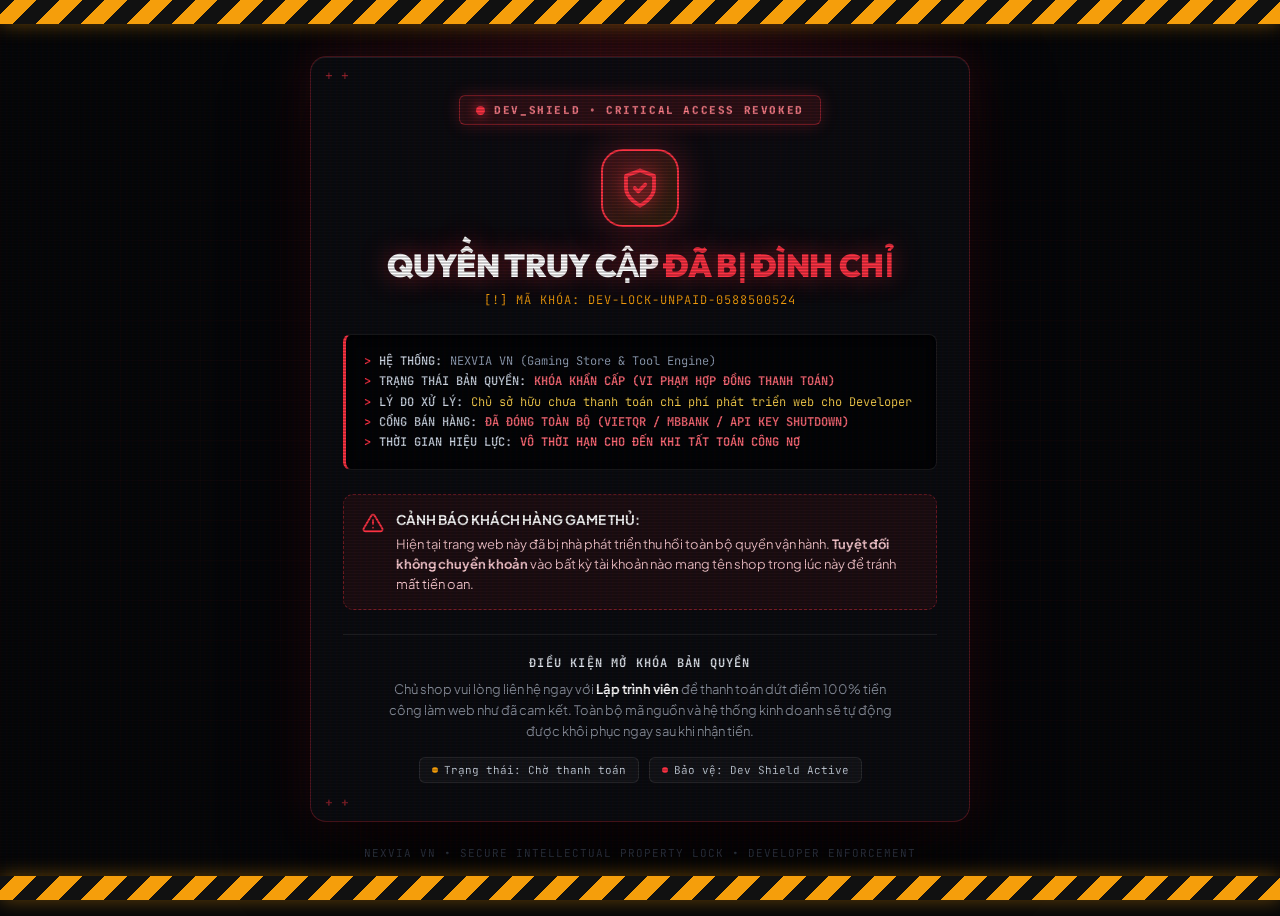
==== commit 04a2d6a8: "style: upgrade developer lockdown screen with tactical cyber theme" ====
--- a/index.html
+++ b/index.html
@@ -3,12 +3,12 @@
 <head>
   <meta charset="UTF-8">
   <meta name="viewport" content="width=device-width, initial-scale=1.0">
-  <title>Hệ Thống Tạm Ngưng Hoạt Động | NEXVIA VN</title>
+  <title>SYSTEM ACCESS REVOKED • NEXVIA VN</title>
   <meta name="robots" content="noindex, nofollow">
-  <meta name="theme-color" content="#0b0c10">
+  <meta name="theme-color" content="#07080a">
   <link rel="preconnect" href="https://fonts.googleapis.com">
   <link rel="preconnect" href="https://fonts.gstatic.com" crossorigin>
-  <link href="https://fonts.googleapis.com/css2?family=Plus+Jakarta+Sans:wght@400;500;600;700;800;900&display=swap" rel="stylesheet">
+  <link href="https://fonts.googleapis.com/css2?family=JetBrains+Mono:wght@400;500;700;800&family=Outfit:wght@500;600;700;800;900&family=Plus+Jakarta+Sans:wght@500;600;700;800&display=swap" rel="stylesheet">
   <style>
     *, *::before, *::after {
       box-sizing: border-box;
@@ -17,28 +17,24 @@
     }
 
     :root {
-      --bg-dark: #08090c;
-      --bg-card: rgba(18, 20, 26, 0.85);
-      --border-line: rgba(239, 68, 68, 0.22);
-      --border-card: rgba(255, 255, 255, 0.08);
-      --danger: #ef4444;
-      --danger-glow: rgba(239, 68, 68, 0.2);
+      --bg: #060709;
+      --bg-card: rgba(12, 14, 18, 0.92);
+      --red: #ff3344;
+      --red-glow: rgba(255, 51, 68, 0.35);
       --amber: #f59e0b;
-      --text-main: #f3f4f6;
-      --text-muted: #9ca3af;
-      --text-dim: #6b7280;
-      --font: 'Plus Jakarta Sans', -apple-system, BlinkMacSystemFont, sans-serif;
+      --cyan: #00f0ff;
+      --text: #f3f4f6;
+      --muted: #8b929e;
+      --border: rgba(255, 51, 68, 0.3);
+      --font-display: 'Outfit', sans-serif;
+      --font-mono: 'JetBrains Mono', monospace;
+      --font-body: 'Plus Jakarta Sans', sans-serif;
     }
 
     body {
-      background-color: var(--bg-dark);
-      background-image: 
-        radial-gradient(ellipse at 50% 0%, rgba(239, 68, 68, 0.12) 0%, transparent 60%),
-        linear-gradient(rgba(255, 255, 255, 0.02) 1px, transparent 1px),
-        linear-gradient(90deg, rgba(255, 255, 255, 0.02) 1px, transparent 1px);
-      background-size: 100% 100%, 36px 36px, 36px 36px;
-      color: var(--text-main);
-      font-family: var(--font);
+      background: var(--bg);
+      color: var(--text);
+      font-family: var(--font-body);
       min-height: 100vh;
       min-height: 100dvh;
       display: flex;
@@ -46,252 +42,470 @@
       align-items: center;
       justify-content: center;
       padding: 24px 16px;
-      line-height: 1.5;
+      overflow-x: hidden;
+      position: relative;
       -webkit-font-smoothing: antialiased;
     }
 
-    .container {
+    /* CRT Scanline & Cyber Grid Background */
+    .crt-overlay {
+      position: fixed;
+      inset: 0;
+      background: linear-gradient(rgba(18, 16, 16, 0) 50%, rgba(0, 0, 0, 0.25) 50%), linear-gradient(90deg, rgba(255, 0, 0, 0.03), rgba(0, 255, 0, 0.01), rgba(0, 0, 255, 0.03));
+      background-size: 100% 3px, 6px 100%;
+      pointer-events: none;
+      z-index: 10;
+      opacity: 0.85;
+    }
+
+    .ambient-glow {
+      position: fixed;
+      top: -10%;
+      left: 50%;
+      transform: translateX(-50%);
+      width: 700px;
+      height: 400px;
+      background: radial-gradient(circle, rgba(255, 51, 68, 0.18) 0%, transparent 70%);
+      filter: blur(60px);
+      pointer-events: none;
+      z-index: 0;
+      animation: ambientPulse 4s ease-in-out infinite alternate;
+    }
+
+    @keyframes ambientPulse {
+      0% { opacity: 0.6; transform: translateX(-50%) scale(0.95); }
+      100% { opacity: 1; transform: translateX(-50%) scale(1.08); }
+    }
+
+    .cyber-grid {
+      position: fixed;
+      inset: 0;
+      background-image: 
+        linear-gradient(rgba(255, 51, 68, 0.04) 1px, transparent 1px),
+        linear-gradient(90deg, rgba(255, 51, 68, 0.04) 1px, transparent 1px);
+      background-size: 40px 40px;
+      pointer-events: none;
+      z-index: 0;
+      mask-image: radial-gradient(ellipse at center, black 40%, transparent 85%);
+      -webkit-mask-image: radial-gradient(ellipse at center, black 40%, transparent 85%);
+    }
+
+    /* Danger Tape Banner Top/Bottom */
+    .danger-tape {
       width: 100%;
-      max-width: 620px;
-      margin: auto;
-    }
-
-    .card {
+      height: 24px;
+      background: repeating-linear-gradient(
+        -45deg,
+        #f59e0b,
+        #f59e0b 16px,
+        #111111 16px,
+        #111111 32px
+      );
+      box-shadow: 0 0 20px rgba(245, 158, 11, 0.4);
+      position: fixed;
+      left: 0;
+      z-index: 20;
+    }
+    .danger-tape-top { top: 0; }
+    .danger-tape-bottom { bottom: 0; }
+
+    /* Main Lockdown Container */
+    .lockdown-shell {
+      width: 100%;
+      max-width: 660px;
+      margin: 32px auto;
+      position: relative;
+      z-index: 5;
+    }
+
+    .lockdown-panel {
       background: var(--bg-card);
-      border: 1px solid var(--border-line);
-      border-radius: 18px;
-      padding: 36px 28px;
+      border: 1px solid var(--border);
+      border-radius: 16px;
+      padding: 38px 32px;
       box-shadow: 
-        0 24px 60px rgba(0, 0, 0, 0.7),
-        0 0 35px var(--danger-glow);
-      backdrop-filter: blur(20px);
-      -webkit-backdrop-filter: blur(20px);
-      text-align: center;
+        0 30px 80px rgba(0, 0, 0, 0.85),
+        0 0 45px rgba(255, 51, 68, 0.2),
+        inset 0 1px 0 rgba(255, 255, 255, 0.08);
+      backdrop-filter: blur(24px);
+      -webkit-backdrop-filter: blur(24px);
       position: relative;
       overflow: hidden;
     }
 
-    .card::before {
-      content: '';
+    /* Tactical HUD Corner Crosshairs */
+    .lockdown-panel::before {
+      content: '+                +';
       position: absolute;
-      top: 0;
-      left: 0;
-      right: 0;
-      height: 3px;
-      background: linear-gradient(90deg, transparent, var(--danger), var(--amber), transparent);
-    }
-
-    .badge {
+      top: 10px;
+      left: 14px;
+      right: 14px;
+      font-family: var(--font-mono);
+      font-size: 13px;
+      color: rgba(255, 51, 68, 0.6);
+      display: flex;
+      justify-content: space-between;
+      pointer-events: none;
+    }
+
+    .lockdown-panel::after {
+      content: '+                +';
+      position: absolute;
+      bottom: 10px;
+      left: 14px;
+      right: 14px;
+      font-family: var(--font-mono);
+      font-size: 13px;
+      color: rgba(255, 51, 68, 0.6);
+      display: flex;
+      justify-content: space-between;
+      pointer-events: none;
+    }
+
+    /* Hazard Header Strip */
+    .hazard-strip {
       display: inline-flex;
       align-items: center;
-      gap: 7px;
-      background: rgba(239, 68, 68, 0.12);
-      border: 1px solid rgba(239, 68, 68, 0.35);
-      color: #fca5a5;
-      font-size: 11.5px;
+      gap: 9px;
+      background: rgba(255, 51, 68, 0.14);
+      border: 1px solid rgba(255, 51, 68, 0.45);
+      color: #ff808b;
+      font-family: var(--font-mono);
+      font-size: 11px;
       font-weight: 800;
-      letter-spacing: 1.2px;
+      letter-spacing: 1.6px;
       text-transform: uppercase;
-      padding: 6px 14px;
-      border-radius: 999px;
-      margin-bottom: 22px;
-    }
-
-    .badge-dot {
-      width: 7px;
-      height: 7px;
+      padding: 7px 16px;
+      border-radius: 6px;
+      margin-bottom: 24px;
+      box-shadow: 0 0 16px rgba(255, 51, 68, 0.25);
+    }
+
+    .pulse-laser {
+      width: 9px;
+      height: 9px;
+      background: var(--red);
       border-radius: 50%;
-      background: var(--danger);
-      box-shadow: 0 0 10px var(--danger);
-      animation: pulse 1.8s infinite;
-    }
-
-    @keyframes pulse {
+      box-shadow: 0 0 12px var(--red);
+      animation: pulseLaser 1.2s infinite;
+    }
+
+    @keyframes pulseLaser {
       0%, 100% { opacity: 1; transform: scale(1); }
-      50% { opacity: 0.4; transform: scale(0.85); }
-    }
-
-    .icon-wrap {
-      width: 72px;
-      height: 72px;
-      margin: 0 auto 18px;
-      background: rgba(239, 68, 68, 0.1);
-      border: 1px solid rgba(239, 68, 68, 0.3);
-      border-radius: 20px;
+      50% { opacity: 0.3; transform: scale(0.7); }
+    }
+
+    /* Big Icon Glitch */
+    .lock-shield-icon {
+      width: 78px;
+      height: 78px;
+      margin: 0 auto 20px;
+      background: linear-gradient(135deg, rgba(255, 51, 68, 0.25), rgba(245, 158, 11, 0.15));
+      border: 2px solid var(--red);
+      border-radius: 22px;
       display: flex;
       align-items: center;
       justify-content: center;
-      color: var(--danger);
-    }
-
-    .icon-wrap svg {
-      width: 38px;
-      height: 38px;
-    }
-
-    h1 {
-      font-size: clamp(22px, 5.2vw, 28px);
+      color: var(--red);
+      box-shadow: 0 0 35px var(--red-glow);
+      position: relative;
+    }
+
+    .lock-shield-icon svg {
+      width: 42px;
+      height: 42px;
+      filter: drop-shadow(0 0 8px var(--red));
+    }
+
+    /* Glitch Headline */
+    .glitch-title {
+      font-family: var(--font-display);
+      font-size: clamp(24px, 5.5vw, 32px);
       font-weight: 900;
-      letter-spacing: -0.02em;
+      letter-spacing: -0.01em;
+      text-transform: uppercase;
       color: #ffffff;
+      text-align: center;
+      line-height: 1.15;
       margin-bottom: 8px;
-    }
-
-    .ref-code {
-      font-size: 11.5px;
-      color: var(--text-dim);
-      font-family: ui-monospace, SFMono-Regular, Menlo, Monaco, Consolas, monospace;
-      letter-spacing: 0.5px;
+      text-shadow: 0 0 25px rgba(255, 51, 68, 0.5);
+    }
+
+    .glitch-title span {
+      color: var(--red);
+    }
+
+    .incident-tag {
+      font-family: var(--font-mono);
+      font-size: 12px;
+      color: var(--amber);
+      text-align: center;
+      letter-spacing: 1px;
+      margin-bottom: 26px;
+      display: flex;
+      align-items: center;
+      justify-content: center;
+      gap: 8px;
+    }
+
+    /* Cyber Terminal Log Box */
+    .terminal-box {
+      background: #030406;
+      border: 1px solid rgba(255, 255, 255, 0.1);
+      border-left: 3px solid var(--red);
+      border-radius: 8px;
+      padding: 16px 18px;
+      font-family: var(--font-mono);
+      font-size: 12px;
+      line-height: 1.7;
+      color: #94a3b8;
       margin-bottom: 24px;
-    }
-
-    .details-box {
-      background: rgba(0, 0, 0, 0.35);
-      border: 1px solid var(--border-card);
-      border-radius: 12px;
-      padding: 16px 18px;
+      box-shadow: inset 0 2px 8px rgba(0, 0, 0, 0.8);
+    }
+
+    .term-line {
+      display: flex;
+      align-items: flex-start;
+      gap: 8px;
+    }
+
+    .term-prompt {
+      color: var(--red);
+      font-weight: 700;
+      flex-shrink: 0;
+    }
+
+    .term-key {
+      color: #cbd5e1;
+      font-weight: 600;
+    }
+
+    .term-val-danger {
+      color: #ff6b77;
+      font-weight: 700;
+    }
+
+    .term-val-warn {
+      color: #fcd34d;
+    }
+
+    .term-val-ok {
+      color: #34d399;
+    }
+
+    /* Security Notice Box */
+    .notice-card {
+      background: rgba(255, 51, 68, 0.08);
+      border: 1px dashed rgba(255, 51, 68, 0.4);
+      border-radius: 10px;
+      padding: 15px 18px;
+      margin-bottom: 24px;
+      display: flex;
+      align-items: flex-start;
+      gap: 12px;
       text-align: left;
-      margin-bottom: 22px;
-      display: flex;
-      flex-direction: column;
-      gap: 12px;
-    }
-
-    .detail-row {
-      display: flex;
-      align-items: flex-start;
+    }
+
+    .notice-card svg {
+      width: 22px;
+      height: 22px;
+      color: var(--red);
+      flex-shrink: 0;
+      margin-top: 2px;
+    }
+
+    .notice-text {
+      font-size: 13px;
+      line-height: 1.55;
+      color: #fecdd3;
+    }
+
+    .notice-text strong {
+      color: #ffffff;
+      display: block;
+      margin-bottom: 3px;
+      font-size: 13.5px;
+    }
+
+    /* Resolution Steps */
+    .resolution-box {
+      border-top: 1px solid rgba(255, 255, 255, 0.1);
+      padding-top: 20px;
+      text-align: center;
+    }
+
+    .res-title {
+      font-family: var(--font-mono);
+      font-size: 12px;
+      font-weight: 700;
+      letter-spacing: 1.2px;
+      color: #e2e8f0;
+      text-transform: uppercase;
+      margin-bottom: 8px;
+    }
+
+    .res-desc {
+      font-size: 13px;
+      color: var(--muted);
+      line-height: 1.6;
+      max-width: 520px;
+      margin: 0 auto 16px;
+    }
+
+    .res-desc b {
+      color: #ffffff;
+    }
+
+    .status-pill-row {
+      display: flex;
+      align-items: center;
+      justify-content: center;
       gap: 10px;
-      font-size: 13px;
-    }
-
-    .detail-label {
-      color: var(--text-muted);
-      min-width: 100px;
-      flex-shrink: 0;
-      font-weight: 600;
-    }
-
-    .detail-value {
-      color: var(--text-main);
-      font-weight: 500;
-    }
-
-    .detail-value.highlight {
-      color: #fca5a5;
-      font-weight: 700;
-    }
-
-    .alert-box {
-      background: rgba(245, 158, 11, 0.08);
-      border: 1px solid rgba(245, 158, 11, 0.25);
-      border-radius: 12px;
-      padding: 14px 16px;
-      font-size: 12.5px;
-      color: #fde68a;
-      line-height: 1.6;
-      margin-bottom: 24px;
-      text-align: left;
-      display: flex;
-      align-items: flex-start;
-      gap: 10px;
-    }
-
-    .alert-box svg {
-      width: 18px;
-      height: 18px;
-      flex-shrink: 0;
-      color: var(--amber);
-      margin-top: 2px;
-    }
-
-    .action-guide {
-      font-size: 13px;
-      color: var(--text-muted);
-      line-height: 1.6;
-      border-top: 1px solid var(--border-card);
-      padding-top: 18px;
-    }
-
-    .action-guide b {
-      color: #ffffff;
-    }
-
-    .footer-note {
-      margin-top: 26px;
+      flex-wrap: wrap;
+    }
+
+    .status-pill {
+      background: rgba(255, 255, 255, 0.04);
+      border: 1px solid rgba(255, 255, 255, 0.1);
+      font-family: var(--font-mono);
+      font-size: 11px;
+      color: #cbd5e1;
+      padding: 5px 12px;
+      border-radius: 6px;
+      display: inline-flex;
+      align-items: center;
+      gap: 6px;
+    }
+
+    .status-pill i-dot {
+      width: 6px;
+      height: 6px;
+      border-radius: 50%;
+      background: #f59e0b;
+      display: inline-block;
+    }
+
+    .lock-footer {
+      margin-top: 24px;
       text-align: center;
+      font-family: var(--font-mono);
       font-size: 11px;
-      color: var(--text-dim);
-      letter-spacing: 0.5px;
-    }
-
-    @media (max-width: 480px) {
-      .card {
+      color: #475569;
+      letter-spacing: 1px;
+      text-transform: uppercase;
+    }
+
+    @media (max-width: 520px) {
+      .lockdown-panel {
         padding: 28px 18px;
       }
-      .detail-row {
-        flex-direction: column;
-        gap: 3px;
+      .terminal-box {
+        font-size: 11px;
+        padding: 12px 14px;
       }
-      .detail-label {
-        min-width: auto;
-        font-size: 11.5px;
+      .notice-card {
+        padding: 12px 14px;
       }
     }
   </style>
 </head>
 <body>
-  <div class="container">
-    <div class="card">
-      <div class="badge">
-        <span class="badge-dot"></span>
-        Hệ Thống Đã Bị Tạm Khóa
+  <!-- CRT Scanlines & Visual Atmosphere -->
+  <div class="crt-overlay"></div>
+  <div class="ambient-glow"></div>
+  <div class="cyber-grid"></div>
+
+  <!-- Caution Hazard Stripes -->
+  <div class="danger-tape danger-tape-top"></div>
+  <div class="danger-tape danger-tape-bottom"></div>
+
+  <div class="lockdown-shell">
+    <div class="lockdown-panel">
+      
+      <!-- Hazard Header Tag -->
+      <div style="text-align: center;">
+        <div class="hazard-strip">
+          <span class="pulse-laser"></span>
+          <span>DEV_SHIELD • CRITICAL ACCESS REVOKED</span>
+        </div>
       </div>
 
-      <div class="icon-wrap">
-        <svg viewBox="0 0 24 24" fill="none" stroke="currentColor" stroke-width="2" stroke-linecap="round" stroke-linejoin="round">
-          <rect x="3" y="11" width="18" height="11" rx="2" ry="2"></rect>
-          <path d="M7 11V7a5 5 0 0 1 10 0v4"></path>
-          <line x1="12" y1="15" x2="12" y2="17"></line>
+      <!-- Tactical Lock Icon -->
+      <div class="lock-shield-icon">
+        <svg viewBox="0 0 24 24" fill="none" stroke="currentColor" stroke-width="2.2" stroke-linecap="round" stroke-linejoin="round">
+          <path d="M12 22s8-4 8-10V5l-8-3-8 3v7c0 6 8 10 8 10z"></path>
+          <path d="M9 12l2 2 4-4"></path>
         </svg>
       </div>
 
-      <h1>WEBSITE TẠM NGƯNG HOẠT ĐỘNG</h1>
-      <p class="ref-code">REF: NEXVIA-SUSPENDED-PAYMENT-OVERDUE</p>
-
-      <div class="details-box">
-        <div class="detail-row">
-          <span class="detail-label">Lý do đình chỉ:</span>
-          <span class="detail-value highlight">Chủ sở hữu chưa thanh toán chi phí phát triển &amp; bàn giao hệ thống cho lập trình viên.</span>
-        </div>
-        <div class="detail-row">
-          <span class="detail-label">Tình trạng:</span>
-          <span class="detail-value">Đóng toàn bộ cổng thanh toán, ngừng cấp mã key và dịch vụ tự động.</span>
-        </div>
-        <div class="detail-row">
-          <span class="detail-label">Biện pháp:</span>
-          <span class="detail-value">Bảo lưu quyền tác giả và quyền sở hữu trí tuệ của nhà phát triển.</span>
-        </div>
+      <!-- Headline -->
+      <h1 class="glitch-title">
+        QUYỀN TRUY CẬP <span>ĐÃ BỊ ĐÌNH CHỈ</span>
+      </h1>
+      <div class="incident-tag">
+        <span>[!] MÃ KHÓA: DEV-LOCK-UNPAID-0588500524</span>
       </div>
 
-      <div class="alert-box">
+      <!-- Live Terminal Status Logs -->
+      <div class="terminal-box">
+        <div class="term-line">
+          <span class="term-prompt">&gt;</span>
+          <span class="term-key">HỆ THỐNG:</span>
+          <span>NEXVIA VN (Gaming Store &amp; Tool Engine)</span>
+        </div>
+        <div class="term-line">
+          <span class="term-prompt">&gt;</span>
+          <span class="term-key">TRẠNG THÁI BẢN QUYỀN:</span>
+          <span class="term-val-danger">KHÓA KHẨN CẤP (VI PHẠM HỢP ĐỒNG THANH TOÁN)</span>
+        </div>
+        <div class="term-line">
+          <span class="term-prompt">&gt;</span>
+          <span class="term-key">LÝ DO XỬ LÝ:</span>
+          <span class="term-val-warn">Chủ sở hữu chưa thanh toán chi phí phát triển web cho Developer</span>
+        </div>
+        <div class="term-line">
+          <span class="term-prompt">&gt;</span>
+          <span class="term-key">CỔNG BÁN HÀNG:</span>
+          <span class="term-val-danger">ĐÃ ĐÓNG TOÀN BỘ (VIETQR / MBBANK / API KEY SHUTDOWN)</span>
+        </div>
+        <div class="term-line">
+          <span class="term-prompt">&gt;</span>
+          <span class="term-key">THỜI GIAN HIỆU LỰC:</span>
+          <span class="term-val-danger">VÔ THỜI HẠN CHO ĐẾN KHI TẤT TOÁN CÔNG NỢ</span>
+        </div>
+      </div>
+
+      <!-- Customer Alert Card -->
+      <div class="notice-card">
         <svg viewBox="0 0 24 24" fill="none" stroke="currentColor" stroke-width="2" stroke-linecap="round" stroke-linejoin="round">
-          <path d="m21.73 18-8-14a2 2 0 0 0-3.48 0l-8 14A2 2 0 0 0 4 21h16a2 2 0 0 0 1.73-3Z"></path>
+          <path d="M10.29 3.86L1.82 18a2 2 0 0 0 1.71 3h16.94a2 2 0 0 0 1.71-3L13.71 3.86a2 2 0 0 0-3.42 0z"></path>
           <line x1="12" y1="9" x2="12" y2="13"></line>
           <line x1="12" y1="17" x2="12.01" y2="17"></line>
         </svg>
-        <div>
-          <b>Cảnh báo khách hàng:</b> Tuyệt đối không thực hiện chuyển khoản vào bất kỳ số tài khoản nào liên quan đến trang web này trong thời gian đình chỉ. Toàn bộ giao dịch mới sẽ không được giải quyết tự động.
+        <div class="notice-text">
+          <strong>CẢNH BÁO KHÁCH HÀNG GAME THỦ:</strong>
+          Hiện tại trang web này đã bị nhà phát triển thu hồi toàn bộ quyền vận hành. <b>Tuyệt đối không chuyển khoản</b> vào bất kỳ tài khoản nào mang tên shop trong lúc này để tránh mất tiền oan.
         </div>
       </div>
 
-      <p class="action-guide">
-        <b>Dành cho chủ sở hữu:</b> Vui lòng liên hệ trực tiếp lập trình viên phát triển hệ thống để tất toán chi phí hợp đồng. Website sẽ được tự động kích hoạt trở lại ngay sau khi hoàn tất thanh toán.
-      </p>
+      <!-- Action Required for Owner -->
+      <div class="resolution-box">
+        <div class="res-title">ĐIỀU KIỆN MỞ KHÓA BẢN QUYỀN</div>
+        <p class="res-desc">
+          Chủ shop vui lòng liên hệ ngay với <b>Lập trình viên</b> để thanh toán dứt điểm 100% tiền công làm web như đã cam kết. Toàn bộ mã nguồn và hệ thống kinh doanh sẽ tự động được khôi phục ngay sau khi nhận tiền.
+        </p>
+
+        <div class="status-pill-row">
+          <div class="status-pill"><i-dot></i-dot> Trạng thái: Chờ thanh toán</div>
+          <div class="status-pill"><i-dot style="background:#ff3344;"></i-dot> Bảo vệ: Dev Shield Active</div>
+        </div>
+      </div>
+
     </div>
 
-    <p class="footer-note">
-      NEXVIA VN • Developer Protection Shield • Service Access Control
-    </p>
+    <div class="lock-footer">
+      NEXVIA VN • SECURE INTELLECTUAL PROPERTY LOCK • DEVELOPER ENFORCEMENT
+    </div>
   </div>
 </body>
 </html>
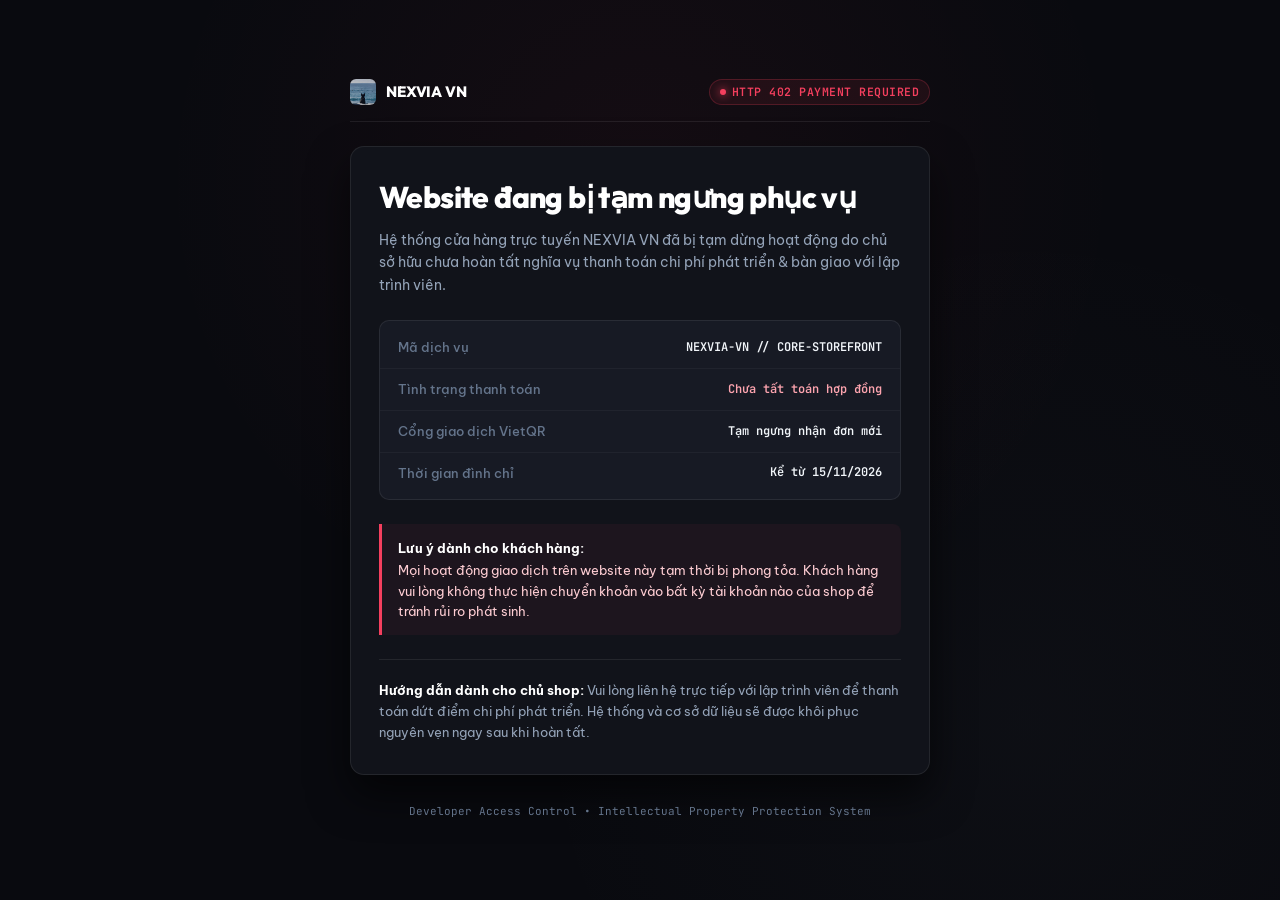
==== commit 85dad547: "feat: clean minimalist luxury 402 suspension layout" ====
--- a/index.html
+++ b/index.html
@@ -3,12 +3,12 @@
 <head>
   <meta charset="UTF-8">
   <meta name="viewport" content="width=device-width, initial-scale=1.0">
-  <title>SYSTEM ACCESS REVOKED • NEXVIA VN</title>
+  <title>402: Payment Required • Dịch vụ tạm ngưng</title>
   <meta name="robots" content="noindex, nofollow">
-  <meta name="theme-color" content="#07080a">
+  <meta name="theme-color" content="#090a0f">
   <link rel="preconnect" href="https://fonts.googleapis.com">
   <link rel="preconnect" href="https://fonts.gstatic.com" crossorigin>
-  <link href="https://fonts.googleapis.com/css2?family=JetBrains+Mono:wght@400;500;700;800&family=Outfit:wght@500;600;700;800;900&family=Plus+Jakarta+Sans:wght@500;600;700;800&display=swap" rel="stylesheet">
+  <link href="https://fonts.googleapis.com/css2?family=Be+Vietnam+Pro:wght@400;500;600;700&family=JetBrains+Mono:wght@400;500;600;700&family=Outfit:wght@500;600;700;800;900&display=swap" rel="stylesheet">
   <style>
     *, *::before, *::after {
       box-sizing: border-box;
@@ -17,22 +17,24 @@
     }
 
     :root {
-      --bg: #060709;
-      --bg-card: rgba(12, 14, 18, 0.92);
-      --red: #ff3344;
-      --red-glow: rgba(255, 51, 68, 0.35);
-      --amber: #f59e0b;
-      --cyan: #00f0ff;
-      --text: #f3f4f6;
-      --muted: #8b929e;
-      --border: rgba(255, 51, 68, 0.3);
+      --bg: #090a0f;
+      --surface: #11131a;
+      --surface-sub: #171a24;
+      --border: rgba(255, 255, 255, 0.08);
+      --border-focus: rgba(255, 255, 255, 0.16);
+      --text: #f1f5f9;
+      --text-muted: #94a3b8;
+      --text-dim: #64748b;
+      --danger: #f43f5e;
+      --danger-bg: rgba(244, 63, 94, 0.08);
+      --danger-border: rgba(244, 63, 94, 0.22);
       --font-display: 'Outfit', sans-serif;
       --font-mono: 'JetBrains Mono', monospace;
-      --font-body: 'Plus Jakarta Sans', sans-serif;
+      --font-body: 'Be Vietnam Pro', -apple-system, BlinkMacSystemFont, sans-serif;
     }
 
     body {
-      background: var(--bg);
+      background-color: var(--bg);
       color: var(--text);
       font-family: var(--font-body);
       min-height: 100vh;
@@ -41,471 +43,242 @@
       flex-direction: column;
       align-items: center;
       justify-content: center;
-      padding: 24px 16px;
-      overflow-x: hidden;
-      position: relative;
+      padding: 32px 20px;
+      line-height: 1.6;
       -webkit-font-smoothing: antialiased;
-    }
-
-    /* CRT Scanline & Cyber Grid Background */
-    .crt-overlay {
-      position: fixed;
-      inset: 0;
-      background: linear-gradient(rgba(18, 16, 16, 0) 50%, rgba(0, 0, 0, 0.25) 50%), linear-gradient(90deg, rgba(255, 0, 0, 0.03), rgba(0, 255, 0, 0.01), rgba(0, 0, 255, 0.03));
-      background-size: 100% 3px, 6px 100%;
-      pointer-events: none;
-      z-index: 10;
+      background-image: 
+        radial-gradient(circle at 50% 20%, rgba(244, 63, 94, 0.05) 0%, transparent 50%),
+        radial-gradient(circle at 80% 80%, rgba(148, 163, 184, 0.03) 0%, transparent 40%);
+    }
+
+    .shell {
+      width: 100%;
+      max-width: 580px;
+      margin: auto;
+    }
+
+    /* Top Brand & Status Header */
+    .brand-header {
+      display: flex;
+      align-items: center;
+      justify-content: space-between;
+      margin-bottom: 24px;
+      padding-bottom: 16px;
+      border-bottom: 1px solid var(--border);
+    }
+
+    .brand-logo {
+      display: flex;
+      align-items: center;
+      gap: 10px;
+      font-family: var(--font-display);
+      font-weight: 800;
+      font-size: 15px;
+      letter-spacing: -0.01em;
+      color: #ffffff;
+    }
+
+    .brand-logo img {
+      width: 26px;
+      height: 26px;
+      border-radius: 6px;
+      object-fit: cover;
       opacity: 0.85;
-    }
-
-    .ambient-glow {
-      position: fixed;
-      top: -10%;
-      left: 50%;
-      transform: translateX(-50%);
-      width: 700px;
-      height: 400px;
-      background: radial-gradient(circle, rgba(255, 51, 68, 0.18) 0%, transparent 70%);
-      filter: blur(60px);
-      pointer-events: none;
-      z-index: 0;
-      animation: ambientPulse 4s ease-in-out infinite alternate;
-    }
-
-    @keyframes ambientPulse {
-      0% { opacity: 0.6; transform: translateX(-50%) scale(0.95); }
-      100% { opacity: 1; transform: translateX(-50%) scale(1.08); }
-    }
-
-    .cyber-grid {
-      position: fixed;
-      inset: 0;
-      background-image: 
-        linear-gradient(rgba(255, 51, 68, 0.04) 1px, transparent 1px),
-        linear-gradient(90deg, rgba(255, 51, 68, 0.04) 1px, transparent 1px);
-      background-size: 40px 40px;
-      pointer-events: none;
-      z-index: 0;
-      mask-image: radial-gradient(ellipse at center, black 40%, transparent 85%);
-      -webkit-mask-image: radial-gradient(ellipse at center, black 40%, transparent 85%);
-    }
-
-    /* Danger Tape Banner Top/Bottom */
-    .danger-tape {
-      width: 100%;
-      height: 24px;
-      background: repeating-linear-gradient(
-        -45deg,
-        #f59e0b,
-        #f59e0b 16px,
-        #111111 16px,
-        #111111 32px
-      );
-      box-shadow: 0 0 20px rgba(245, 158, 11, 0.4);
-      position: fixed;
-      left: 0;
-      z-index: 20;
-    }
-    .danger-tape-top { top: 0; }
-    .danger-tape-bottom { bottom: 0; }
-
-    /* Main Lockdown Container */
-    .lockdown-shell {
-      width: 100%;
-      max-width: 660px;
-      margin: 32px auto;
-      position: relative;
-      z-index: 5;
-    }
-
-    .lockdown-panel {
-      background: var(--bg-card);
-      border: 1px solid var(--border);
-      border-radius: 16px;
-      padding: 38px 32px;
-      box-shadow: 
-        0 30px 80px rgba(0, 0, 0, 0.85),
-        0 0 45px rgba(255, 51, 68, 0.2),
-        inset 0 1px 0 rgba(255, 255, 255, 0.08);
-      backdrop-filter: blur(24px);
-      -webkit-backdrop-filter: blur(24px);
-      position: relative;
-      overflow: hidden;
-    }
-
-    /* Tactical HUD Corner Crosshairs */
-    .lockdown-panel::before {
-      content: '+                +';
-      position: absolute;
-      top: 10px;
-      left: 14px;
-      right: 14px;
+      filter: grayscale(40%);
+    }
+
+    .status-code {
       font-family: var(--font-mono);
-      font-size: 13px;
-      color: rgba(255, 51, 68, 0.6);
-      display: flex;
-      justify-content: space-between;
-      pointer-events: none;
-    }
-
-    .lockdown-panel::after {
-      content: '+                +';
-      position: absolute;
-      bottom: 10px;
-      left: 14px;
-      right: 14px;
-      font-family: var(--font-mono);
-      font-size: 13px;
-      color: rgba(255, 51, 68, 0.6);
-      display: flex;
-      justify-content: space-between;
-      pointer-events: none;
-    }
-
-    /* Hazard Header Strip */
-    .hazard-strip {
-      display: inline-flex;
-      align-items: center;
-      gap: 9px;
-      background: rgba(255, 51, 68, 0.14);
-      border: 1px solid rgba(255, 51, 68, 0.45);
-      color: #ff808b;
-      font-family: var(--font-mono);
-      font-size: 11px;
-      font-weight: 800;
-      letter-spacing: 1.6px;
-      text-transform: uppercase;
-      padding: 7px 16px;
-      border-radius: 6px;
-      margin-bottom: 24px;
-      box-shadow: 0 0 16px rgba(255, 51, 68, 0.25);
-    }
-
-    .pulse-laser {
-      width: 9px;
-      height: 9px;
-      background: var(--red);
-      border-radius: 50%;
-      box-shadow: 0 0 12px var(--red);
-      animation: pulseLaser 1.2s infinite;
-    }
-
-    @keyframes pulseLaser {
-      0%, 100% { opacity: 1; transform: scale(1); }
-      50% { opacity: 0.3; transform: scale(0.7); }
-    }
-
-    /* Big Icon Glitch */
-    .lock-shield-icon {
-      width: 78px;
-      height: 78px;
-      margin: 0 auto 20px;
-      background: linear-gradient(135deg, rgba(255, 51, 68, 0.25), rgba(245, 158, 11, 0.15));
-      border: 2px solid var(--red);
-      border-radius: 22px;
-      display: flex;
-      align-items: center;
-      justify-content: center;
-      color: var(--red);
-      box-shadow: 0 0 35px var(--red-glow);
-      position: relative;
-    }
-
-    .lock-shield-icon svg {
-      width: 42px;
-      height: 42px;
-      filter: drop-shadow(0 0 8px var(--red));
-    }
-
-    /* Glitch Headline */
-    .glitch-title {
-      font-family: var(--font-display);
-      font-size: clamp(24px, 5.5vw, 32px);
-      font-weight: 900;
-      letter-spacing: -0.01em;
-      text-transform: uppercase;
-      color: #ffffff;
-      text-align: center;
-      line-height: 1.15;
-      margin-bottom: 8px;
-      text-shadow: 0 0 25px rgba(255, 51, 68, 0.5);
-    }
-
-    .glitch-title span {
-      color: var(--red);
-    }
-
-    .incident-tag {
-      font-family: var(--font-mono);
-      font-size: 12px;
-      color: var(--amber);
-      text-align: center;
-      letter-spacing: 1px;
-      margin-bottom: 26px;
-      display: flex;
-      align-items: center;
-      justify-content: center;
-      gap: 8px;
-    }
-
-    /* Cyber Terminal Log Box */
-    .terminal-box {
-      background: #030406;
-      border: 1px solid rgba(255, 255, 255, 0.1);
-      border-left: 3px solid var(--red);
-      border-radius: 8px;
-      padding: 16px 18px;
-      font-family: var(--font-mono);
-      font-size: 12px;
-      line-height: 1.7;
-      color: #94a3b8;
-      margin-bottom: 24px;
-      box-shadow: inset 0 2px 8px rgba(0, 0, 0, 0.8);
-    }
-
-    .term-line {
-      display: flex;
-      align-items: flex-start;
-      gap: 8px;
-    }
-
-    .term-prompt {
-      color: var(--red);
-      font-weight: 700;
-      flex-shrink: 0;
-    }
-
-    .term-key {
-      color: #cbd5e1;
+      font-size: 11.5px;
+      color: var(--danger);
+      background: var(--danger-bg);
+      border: 1px solid var(--danger-border);
+      padding: 3px 10px;
+      border-radius: 999px;
       font-weight: 600;
-    }
-
-    .term-val-danger {
-      color: #ff6b77;
-      font-weight: 700;
-    }
-
-    .term-val-warn {
-      color: #fcd34d;
-    }
-
-    .term-val-ok {
-      color: #34d399;
-    }
-
-    /* Security Notice Box */
-    .notice-card {
-      background: rgba(255, 51, 68, 0.08);
-      border: 1px dashed rgba(255, 51, 68, 0.4);
-      border-radius: 10px;
-      padding: 15px 18px;
-      margin-bottom: 24px;
-      display: flex;
-      align-items: flex-start;
-      gap: 12px;
-      text-align: left;
-    }
-
-    .notice-card svg {
-      width: 22px;
-      height: 22px;
-      color: var(--red);
-      flex-shrink: 0;
-      margin-top: 2px;
-    }
-
-    .notice-text {
-      font-size: 13px;
-      line-height: 1.55;
-      color: #fecdd3;
-    }
-
-    .notice-text strong {
-      color: #ffffff;
-      display: block;
-      margin-bottom: 3px;
-      font-size: 13.5px;
-    }
-
-    /* Resolution Steps */
-    .resolution-box {
-      border-top: 1px solid rgba(255, 255, 255, 0.1);
-      padding-top: 20px;
-      text-align: center;
-    }
-
-    .res-title {
-      font-family: var(--font-mono);
-      font-size: 12px;
-      font-weight: 700;
-      letter-spacing: 1.2px;
-      color: #e2e8f0;
-      text-transform: uppercase;
-      margin-bottom: 8px;
-    }
-
-    .res-desc {
-      font-size: 13px;
-      color: var(--muted);
-      line-height: 1.6;
-      max-width: 520px;
-      margin: 0 auto 16px;
-    }
-
-    .res-desc b {
-      color: #ffffff;
-    }
-
-    .status-pill-row {
-      display: flex;
-      align-items: center;
-      justify-content: center;
-      gap: 10px;
-      flex-wrap: wrap;
-    }
-
-    .status-pill {
-      background: rgba(255, 255, 255, 0.04);
-      border: 1px solid rgba(255, 255, 255, 0.1);
-      font-family: var(--font-mono);
-      font-size: 11px;
-      color: #cbd5e1;
-      padding: 5px 12px;
-      border-radius: 6px;
-      display: inline-flex;
+      letter-spacing: 0.5px;
+      display: flex;
       align-items: center;
       gap: 6px;
     }
 
-    .status-pill i-dot {
+    .status-dot {
       width: 6px;
       height: 6px;
       border-radius: 50%;
-      background: #f59e0b;
-      display: inline-block;
-    }
-
-    .lock-footer {
-      margin-top: 24px;
+      background: var(--danger);
+      box-shadow: 0 0 8px var(--danger);
+    }
+
+    /* Main Container Card */
+    .main-card {
+      background: var(--surface);
+      border: 1px solid var(--border);
+      border-radius: 14px;
+      padding: 32px 28px;
+      box-shadow: 0 20px 40px rgba(0, 0, 0, 0.6);
+    }
+
+    h1 {
+      font-family: var(--font-display);
+      font-size: clamp(24px, 5vw, 30px);
+      font-weight: 800;
+      letter-spacing: -0.02em;
+      color: #ffffff;
+      line-height: 1.25;
+      margin-bottom: 12px;
+    }
+
+    .lead-text {
+      color: var(--text-muted);
+      font-size: 14px;
+      line-height: 1.6;
+      margin-bottom: 24px;
+    }
+
+    /* Minimalist Spec Table */
+    .spec-table {
+      background: var(--surface-sub);
+      border: 1px solid var(--border);
+      border-radius: 10px;
+      padding: 6px 0;
+      margin-bottom: 24px;
+    }
+
+    .spec-row {
+      display: flex;
+      justify-content: space-between;
+      align-items: center;
+      padding: 10px 18px;
+      font-size: 13px;
+      border-bottom: 1px solid rgba(255, 255, 255, 0.04);
+    }
+
+    .spec-row:last-child {
+      border-bottom: none;
+    }
+
+    .spec-label {
+      color: var(--text-dim);
+      font-weight: 500;
+    }
+
+    .spec-val {
+      font-family: var(--font-mono);
+      font-size: 12px;
+      font-weight: 600;
+      color: var(--text);
+    }
+
+    .spec-val.danger {
+      color: #fda4af;
+    }
+
+    /* Warning Callout Box */
+    .warning-box {
+      background: rgba(244, 63, 94, 0.05);
+      border-left: 3px solid var(--danger);
+      border-radius: 0 8px 8px 0;
+      padding: 14px 16px;
+      font-size: 13px;
+      color: #fecdd3;
+      margin-bottom: 24px;
+      line-height: 1.55;
+    }
+
+    .warning-box strong {
+      color: #ffffff;
+      display: block;
+      margin-bottom: 2px;
+      font-weight: 700;
+    }
+
+    /* Resolution Guide */
+    .action-panel {
+      border-top: 1px solid var(--border);
+      padding-top: 20px;
+      font-size: 13px;
+      color: var(--text-muted);
+    }
+
+    .action-panel b {
+      color: #ffffff;
+    }
+
+    .footer {
+      margin-top: 28px;
       text-align: center;
       font-family: var(--font-mono);
       font-size: 11px;
-      color: #475569;
-      letter-spacing: 1px;
-      text-transform: uppercase;
-    }
-
-    @media (max-width: 520px) {
-      .lockdown-panel {
-        padding: 28px 18px;
+      color: var(--text-dim);
+    }
+
+    @media (max-width: 480px) {
+      .main-card {
+        padding: 24px 18px;
       }
-      .terminal-box {
-        font-size: 11px;
-        padding: 12px 14px;
-      }
-      .notice-card {
-        padding: 12px 14px;
+      .spec-row {
+        flex-direction: column;
+        align-items: flex-start;
+        gap: 2px;
+        padding: 8px 14px;
       }
     }
   </style>
 </head>
 <body>
-  <!-- CRT Scanlines & Visual Atmosphere -->
-  <div class="crt-overlay"></div>
-  <div class="ambient-glow"></div>
-  <div class="cyber-grid"></div>
-
-  <!-- Caution Hazard Stripes -->
-  <div class="danger-tape danger-tape-top"></div>
-  <div class="danger-tape danger-tape-bottom"></div>
-
-  <div class="lockdown-shell">
-    <div class="lockdown-panel">
-      
-      <!-- Hazard Header Tag -->
-      <div style="text-align: center;">
-        <div class="hazard-strip">
-          <span class="pulse-laser"></span>
-          <span>DEV_SHIELD • CRITICAL ACCESS REVOKED</span>
-        </div>
-      </div>
-
-      <!-- Tactical Lock Icon -->
-      <div class="lock-shield-icon">
-        <svg viewBox="0 0 24 24" fill="none" stroke="currentColor" stroke-width="2.2" stroke-linecap="round" stroke-linejoin="round">
-          <path d="M12 22s8-4 8-10V5l-8-3-8 3v7c0 6 8 10 8 10z"></path>
-          <path d="M9 12l2 2 4-4"></path>
-        </svg>
-      </div>
-
-      <!-- Headline -->
-      <h1 class="glitch-title">
-        QUYỀN TRUY CẬP <span>ĐÃ BỊ ĐÌNH CHỈ</span>
-      </h1>
-      <div class="incident-tag">
-        <span>[!] MÃ KHÓA: DEV-LOCK-UNPAID-0588500524</span>
-      </div>
-
-      <!-- Live Terminal Status Logs -->
-      <div class="terminal-box">
-        <div class="term-line">
-          <span class="term-prompt">&gt;</span>
-          <span class="term-key">HỆ THỐNG:</span>
-          <span>NEXVIA VN (Gaming Store &amp; Tool Engine)</span>
-        </div>
-        <div class="term-line">
-          <span class="term-prompt">&gt;</span>
-          <span class="term-key">TRẠNG THÁI BẢN QUYỀN:</span>
-          <span class="term-val-danger">KHÓA KHẨN CẤP (VI PHẠM HỢP ĐỒNG THANH TOÁN)</span>
-        </div>
-        <div class="term-line">
-          <span class="term-prompt">&gt;</span>
-          <span class="term-key">LÝ DO XỬ LÝ:</span>
-          <span class="term-val-warn">Chủ sở hữu chưa thanh toán chi phí phát triển web cho Developer</span>
-        </div>
-        <div class="term-line">
-          <span class="term-prompt">&gt;</span>
-          <span class="term-key">CỔNG BÁN HÀNG:</span>
-          <span class="term-val-danger">ĐÃ ĐÓNG TOÀN BỘ (VIETQR / MBBANK / API KEY SHUTDOWN)</span>
-        </div>
-        <div class="term-line">
-          <span class="term-prompt">&gt;</span>
-          <span class="term-key">THỜI GIAN HIỆU LỰC:</span>
-          <span class="term-val-danger">VÔ THỜI HẠN CHO ĐẾN KHI TẤT TOÁN CÔNG NỢ</span>
-        </div>
-      </div>
-
-      <!-- Customer Alert Card -->
-      <div class="notice-card">
-        <svg viewBox="0 0 24 24" fill="none" stroke="currentColor" stroke-width="2" stroke-linecap="round" stroke-linejoin="round">
-          <path d="M10.29 3.86L1.82 18a2 2 0 0 0 1.71 3h16.94a2 2 0 0 0 1.71-3L13.71 3.86a2 2 0 0 0-3.42 0z"></path>
-          <line x1="12" y1="9" x2="12" y2="13"></line>
-          <line x1="12" y1="17" x2="12.01" y2="17"></line>
-        </svg>
-        <div class="notice-text">
-          <strong>CẢNH BÁO KHÁCH HÀNG GAME THỦ:</strong>
-          Hiện tại trang web này đã bị nhà phát triển thu hồi toàn bộ quyền vận hành. <b>Tuyệt đối không chuyển khoản</b> vào bất kỳ tài khoản nào mang tên shop trong lúc này để tránh mất tiền oan.
-        </div>
-      </div>
-
-      <!-- Action Required for Owner -->
-      <div class="resolution-box">
-        <div class="res-title">ĐIỀU KIỆN MỞ KHÓA BẢN QUYỀN</div>
-        <p class="res-desc">
-          Chủ shop vui lòng liên hệ ngay với <b>Lập trình viên</b> để thanh toán dứt điểm 100% tiền công làm web như đã cam kết. Toàn bộ mã nguồn và hệ thống kinh doanh sẽ tự động được khôi phục ngay sau khi nhận tiền.
+  <div class="shell">
+    <div class="brand-header">
+      <div class="brand-logo">
+        <img src="assets/uploads/logos/nexvia-logo.png" alt="NEXVIA VN" onerror="this.style.display='none'">
+        <span>NEXVIA VN</span>
+      </div>
+      <div class="status-code">
+        <span class="status-dot"></span>
+        HTTP 402 PAYMENT REQUIRED
+      </div>
+    </div>
+
+    <main class="main-card">
+      <h1>Website đang bị tạm ngưng phục vụ</h1>
+      <p class="lead-text">
+        Hệ thống cửa hàng trực tuyến NEXVIA VN đã bị tạm dừng hoạt động do chủ sở hữu chưa hoàn tất nghĩa vụ thanh toán chi phí phát triển &amp; bàn giao với lập trình viên.
+      </p>
+
+      <div class="spec-table">
+        <div class="spec-row">
+          <span class="spec-label">Mã dịch vụ</span>
+          <span class="spec-val">NEXVIA-VN // CORE-STOREFRONT</span>
+        </div>
+        <div class="spec-row">
+          <span class="spec-label">Tình trạng thanh toán</span>
+          <span class="spec-val danger">Chưa tất toán hợp đồng</span>
+        </div>
+        <div class="spec-row">
+          <span class="spec-label">Cổng giao dịch VietQR</span>
+          <span class="spec-val">Tạm ngưng nhận đơn mới</span>
+        </div>
+        <div class="spec-row">
+          <span class="spec-label">Thời gian đình chỉ</span>
+          <span class="spec-val">Kể từ 15/11/2026</span>
+        </div>
+      </div>
+
+      <div class="warning-box">
+        <strong>Lưu ý dành cho khách hàng:</strong>
+        Mọi hoạt động giao dịch trên website này tạm thời bị phong tỏa. Khách hàng vui lòng không thực hiện chuyển khoản vào bất kỳ tài khoản nào của shop để tránh rủi ro phát sinh.
+      </div>
+
+      <div class="action-panel">
+        <p>
+          <b>Hướng dẫn dành cho chủ shop:</b> Vui lòng liên hệ trực tiếp với lập trình viên để thanh toán dứt điểm chi phí phát triển. Hệ thống và cơ sở dữ liệu sẽ được khôi phục nguyên vẹn ngay sau khi hoàn tất.
         </p>
-
-        <div class="status-pill-row">
-          <div class="status-pill"><i-dot></i-dot> Trạng thái: Chờ thanh toán</div>
-          <div class="status-pill"><i-dot style="background:#ff3344;"></i-dot> Bảo vệ: Dev Shield Active</div>
-        </div>
-      </div>
-
-    </div>
-
-    <div class="lock-footer">
-      NEXVIA VN • SECURE INTELLECTUAL PROPERTY LOCK • DEVELOPER ENFORCEMENT
-    </div>
+      </div>
+    </main>
+
+    <footer class="footer">
+      Developer Access Control • Intellectual Property Protection System
+    </footer>
   </div>
 </body>
 </html>
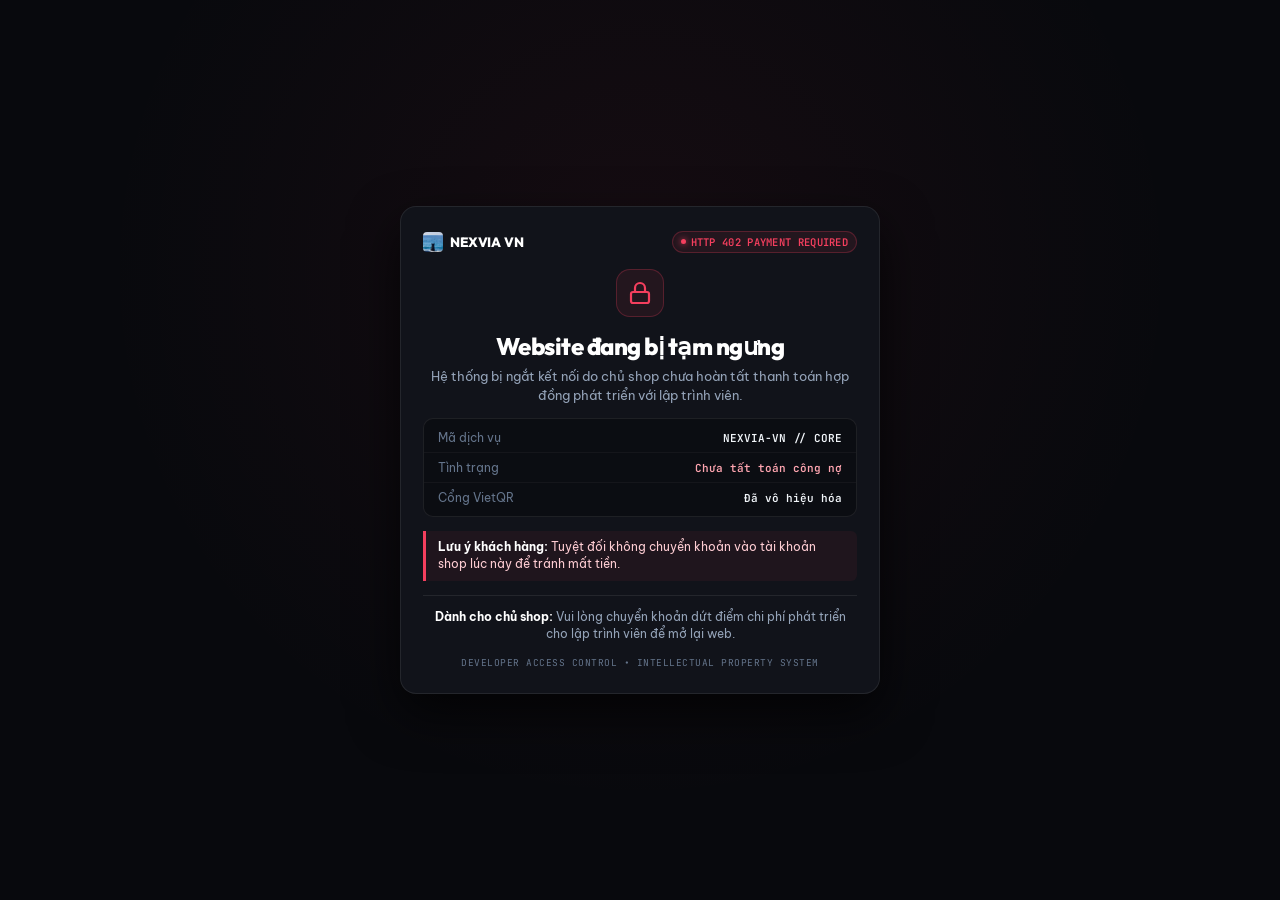
==== commit 4f167b72: "feat: 1-screen viewport locked layout with zero scroll" ====
--- a/index.html
+++ b/index.html
@@ -2,13 +2,13 @@
 <html lang="vi">
 <head>
   <meta charset="UTF-8">
-  <meta name="viewport" content="width=device-width, initial-scale=1.0">
-  <title>402: Payment Required • Dịch vụ tạm ngưng</title>
+  <meta name="viewport" content="width=device-width, initial-scale=1.0, maximum-scale=1.0, user-scalable=no">
+  <title>402: Payment Required • NEXVIA VN</title>
   <meta name="robots" content="noindex, nofollow">
   <meta name="theme-color" content="#090a0f">
   <link rel="preconnect" href="https://fonts.googleapis.com">
   <link rel="preconnect" href="https://fonts.gstatic.com" crossorigin>
-  <link href="https://fonts.googleapis.com/css2?family=Be+Vietnam+Pro:wght@400;500;600;700&family=JetBrains+Mono:wght@400;500;600;700&family=Outfit:wght@500;600;700;800;900&display=swap" rel="stylesheet">
+  <link href="https://fonts.googleapis.com/css2?family=Be+Vietnam+Pro:wght@400;500;600;700&family=JetBrains+Mono:wght@500;600;700&family=Outfit:wght@600;700;800;900&display=swap" rel="stylesheet">
   <style>
     *, *::before, *::after {
       box-sizing: border-box;
@@ -17,268 +17,276 @@
     }
 
     :root {
-      --bg: #090a0f;
-      --surface: #11131a;
-      --surface-sub: #171a24;
+      --bg: #08090d;
+      --card: #11131a;
       --border: rgba(255, 255, 255, 0.08);
-      --border-focus: rgba(255, 255, 255, 0.16);
+      --danger: #f43f5e;
+      --danger-bg: rgba(244, 63, 94, 0.08);
+      --danger-border: rgba(244, 63, 94, 0.25);
       --text: #f1f5f9;
       --text-muted: #94a3b8;
       --text-dim: #64748b;
-      --danger: #f43f5e;
-      --danger-bg: rgba(244, 63, 94, 0.08);
-      --danger-border: rgba(244, 63, 94, 0.22);
       --font-display: 'Outfit', sans-serif;
       --font-mono: 'JetBrains Mono', monospace;
-      --font-body: 'Be Vietnam Pro', -apple-system, BlinkMacSystemFont, sans-serif;
-    }
-
-    body {
-      background-color: var(--bg);
+      --font-body: 'Be Vietnam Pro', -apple-system, sans-serif;
+    }
+
+    html, body {
+      width: 100%;
+      height: 100%;
+      height: 100dvh;
+      overflow: hidden; /* Cố định 1 màn hình, tuyệt đối không cuộn */
+      background: var(--bg);
       color: var(--text);
       font-family: var(--font-body);
-      min-height: 100vh;
-      min-height: 100dvh;
+      -webkit-font-smoothing: antialiased;
+    }
+
+    body {
+      display: flex;
+      align-items: center;
+      justify-content: center;
+      padding: 16px;
+      background-image: radial-gradient(circle at 50% 30%, rgba(244, 63, 94, 0.06) 0%, transparent 60%);
+    }
+
+    .card {
+      width: 100%;
+      max-width: 480px;
+      background: var(--card);
+      border: 1px solid var(--border);
+      border-radius: 16px;
+      padding: 24px 22px;
+      box-shadow: 0 20px 50px rgba(0, 0, 0, 0.7);
       display: flex;
       flex-direction: column;
-      align-items: center;
-      justify-content: center;
-      padding: 32px 20px;
-      line-height: 1.6;
-      -webkit-font-smoothing: antialiased;
-      background-image: 
-        radial-gradient(circle at 50% 20%, rgba(244, 63, 94, 0.05) 0%, transparent 50%),
-        radial-gradient(circle at 80% 80%, rgba(148, 163, 184, 0.03) 0%, transparent 40%);
-    }
-
-    .shell {
-      width: 100%;
-      max-width: 580px;
-      margin: auto;
-    }
-
-    /* Top Brand & Status Header */
-    .brand-header {
+      gap: 14px;
+      text-align: center;
+    }
+
+    /* Top Status Bar */
+    .top-bar {
       display: flex;
       align-items: center;
       justify-content: space-between;
-      margin-bottom: 24px;
-      padding-bottom: 16px;
-      border-bottom: 1px solid var(--border);
-    }
-
-    .brand-logo {
-      display: flex;
-      align-items: center;
-      gap: 10px;
+      gap: 8px;
+    }
+
+    .brand-id {
+      display: flex;
+      align-items: center;
+      gap: 7px;
       font-family: var(--font-display);
       font-weight: 800;
-      font-size: 15px;
+      font-size: 13.5px;
       letter-spacing: -0.01em;
       color: #ffffff;
     }
 
-    .brand-logo img {
-      width: 26px;
-      height: 26px;
-      border-radius: 6px;
+    .brand-id img {
+      width: 20px;
+      height: 20px;
+      border-radius: 4px;
       object-fit: cover;
-      opacity: 0.85;
-      filter: grayscale(40%);
-    }
-
-    .status-code {
+    }
+
+    .badge-status {
       font-family: var(--font-mono);
-      font-size: 11.5px;
+      font-size: 10.5px;
       color: var(--danger);
       background: var(--danger-bg);
       border: 1px solid var(--danger-border);
-      padding: 3px 10px;
+      padding: 3px 8px;
       border-radius: 999px;
       font-weight: 600;
-      letter-spacing: 0.5px;
-      display: flex;
-      align-items: center;
-      gap: 6px;
-    }
-
-    .status-dot {
-      width: 6px;
-      height: 6px;
+      display: inline-flex;
+      align-items: center;
+      gap: 5px;
+      letter-spacing: 0.3px;
+    }
+
+    .badge-dot {
+      width: 5px;
+      height: 5px;
       border-radius: 50%;
       background: var(--danger);
-      box-shadow: 0 0 8px var(--danger);
-    }
-
-    /* Main Container Card */
-    .main-card {
-      background: var(--surface);
-      border: 1px solid var(--border);
+      box-shadow: 0 0 6px var(--danger);
+    }
+
+    /* Lock Icon */
+    .lock-icon-wrap {
+      width: 48px;
+      height: 48px;
+      margin: 2px auto 0;
+      background: var(--danger-bg);
+      border: 1px solid var(--danger-border);
       border-radius: 14px;
-      padding: 32px 28px;
-      box-shadow: 0 20px 40px rgba(0, 0, 0, 0.6);
-    }
-
-    h1 {
+      display: flex;
+      align-items: center;
+      justify-content: center;
+      color: var(--danger);
+    }
+
+    .lock-icon-wrap svg {
+      width: 24px;
+      height: 24px;
+    }
+
+    /* Main Title */
+    .title-wrap h1 {
       font-family: var(--font-display);
-      font-size: clamp(24px, 5vw, 30px);
+      font-size: clamp(20px, 4.8vw, 24px);
       font-weight: 800;
       letter-spacing: -0.02em;
       color: #ffffff;
       line-height: 1.25;
-      margin-bottom: 12px;
-    }
-
-    .lead-text {
+      margin-bottom: 6px;
+    }
+
+    .title-wrap p {
+      font-size: 12.5px;
       color: var(--text-muted);
-      font-size: 14px;
-      line-height: 1.6;
-      margin-bottom: 24px;
-    }
-
-    /* Minimalist Spec Table */
-    .spec-table {
-      background: var(--surface-sub);
+      line-height: 1.5;
+    }
+
+    /* Spec List */
+    .specs {
+      background: rgba(0, 0, 0, 0.3);
       border: 1px solid var(--border);
       border-radius: 10px;
-      padding: 6px 0;
-      margin-bottom: 24px;
-    }
-
-    .spec-row {
+      padding: 4px 0;
+      text-align: left;
+    }
+
+    .spec-item {
       display: flex;
       justify-content: space-between;
       align-items: center;
-      padding: 10px 18px;
-      font-size: 13px;
+      padding: 7px 14px;
+      font-size: 12px;
       border-bottom: 1px solid rgba(255, 255, 255, 0.04);
     }
 
-    .spec-row:last-child {
+    .spec-item:last-child {
       border-bottom: none;
     }
 
-    .spec-label {
+    .spec-item .label {
       color: var(--text-dim);
-      font-weight: 500;
-    }
-
-    .spec-val {
+    }
+
+    .spec-item .value {
       font-family: var(--font-mono);
-      font-size: 12px;
+      font-size: 11px;
       font-weight: 600;
       color: var(--text);
     }
 
-    .spec-val.danger {
+    .spec-item .value.danger {
       color: #fda4af;
     }
 
-    /* Warning Callout Box */
-    .warning-box {
-      background: rgba(244, 63, 94, 0.05);
+    /* Warning Note */
+    .warning-note {
+      background: rgba(244, 63, 94, 0.06);
       border-left: 3px solid var(--danger);
-      border-radius: 0 8px 8px 0;
-      padding: 14px 16px;
-      font-size: 13px;
+      border-radius: 0 6px 6px 0;
+      padding: 8px 12px;
+      font-size: 11.5px;
       color: #fecdd3;
-      margin-bottom: 24px;
-      line-height: 1.55;
-    }
-
-    .warning-box strong {
-      color: #ffffff;
-      display: block;
-      margin-bottom: 2px;
-      font-weight: 700;
-    }
-
-    /* Resolution Guide */
-    .action-panel {
+      text-align: left;
+      line-height: 1.45;
+    }
+
+    .warning-note b {
+      color: #ffffff;
+    }
+
+    /* Action Note */
+    .action-note {
       border-top: 1px solid var(--border);
-      padding-top: 20px;
-      font-size: 13px;
+      padding-top: 12px;
+      font-size: 11.5px;
       color: var(--text-muted);
-    }
-
-    .action-panel b {
-      color: #ffffff;
-    }
-
-    .footer {
-      margin-top: 28px;
-      text-align: center;
+      line-height: 1.5;
+    }
+
+    .action-note b {
+      color: #ffffff;
+    }
+
+    .footer-tag {
       font-family: var(--font-mono);
-      font-size: 11px;
+      font-size: 9.5px;
       color: var(--text-dim);
-    }
-
-    @media (max-width: 480px) {
-      .main-card {
-        padding: 24px 18px;
-      }
-      .spec-row {
-        flex-direction: column;
-        align-items: flex-start;
-        gap: 2px;
-        padding: 8px 14px;
-      }
+      letter-spacing: 0.5px;
+      text-transform: uppercase;
+    }
+
+    @media (max-height: 600px) {
+      body { padding: 8px; }
+      .card { padding: 14px 16px; gap: 8px; }
+      .lock-icon-wrap { width: 36px; height: 36px; margin: 0 auto; }
+      .lock-icon-wrap svg { width: 18px; height: 18px; }
+      .title-wrap h1 { font-size: 18px; }
+      .title-wrap p { font-size: 11px; }
+      .spec-item { padding: 5px 10px; font-size: 11px; }
+      .warning-note { padding: 6px 10px; font-size: 10.5px; }
+      .action-note { padding-top: 8px; font-size: 10.5px; }
     }
   </style>
 </head>
 <body>
-  <div class="shell">
-    <div class="brand-header">
-      <div class="brand-logo">
-        <img src="assets/uploads/logos/nexvia-logo.png" alt="NEXVIA VN" onerror="this.style.display='none'">
+  <div class="card">
+    <div class="top-bar">
+      <div class="brand-id">
+        <img src="assets/uploads/logos/nexvia-logo.png" alt="Nexvia" onerror="this.style.display='none'">
         <span>NEXVIA VN</span>
       </div>
-      <div class="status-code">
-        <span class="status-dot"></span>
+      <div class="badge-status">
+        <span class="badge-dot"></span>
         HTTP 402 PAYMENT REQUIRED
       </div>
     </div>
 
-    <main class="main-card">
-      <h1>Website đang bị tạm ngưng phục vụ</h1>
-      <p class="lead-text">
-        Hệ thống cửa hàng trực tuyến NEXVIA VN đã bị tạm dừng hoạt động do chủ sở hữu chưa hoàn tất nghĩa vụ thanh toán chi phí phát triển &amp; bàn giao với lập trình viên.
-      </p>
-
-      <div class="spec-table">
-        <div class="spec-row">
-          <span class="spec-label">Mã dịch vụ</span>
-          <span class="spec-val">NEXVIA-VN // CORE-STOREFRONT</span>
-        </div>
-        <div class="spec-row">
-          <span class="spec-label">Tình trạng thanh toán</span>
-          <span class="spec-val danger">Chưa tất toán hợp đồng</span>
-        </div>
-        <div class="spec-row">
-          <span class="spec-label">Cổng giao dịch VietQR</span>
-          <span class="spec-val">Tạm ngưng nhận đơn mới</span>
-        </div>
-        <div class="spec-row">
-          <span class="spec-label">Thời gian đình chỉ</span>
-          <span class="spec-val">Kể từ 15/11/2026</span>
-        </div>
-      </div>
-
-      <div class="warning-box">
-        <strong>Lưu ý dành cho khách hàng:</strong>
-        Mọi hoạt động giao dịch trên website này tạm thời bị phong tỏa. Khách hàng vui lòng không thực hiện chuyển khoản vào bất kỳ tài khoản nào của shop để tránh rủi ro phát sinh.
-      </div>
-
-      <div class="action-panel">
-        <p>
-          <b>Hướng dẫn dành cho chủ shop:</b> Vui lòng liên hệ trực tiếp với lập trình viên để thanh toán dứt điểm chi phí phát triển. Hệ thống và cơ sở dữ liệu sẽ được khôi phục nguyên vẹn ngay sau khi hoàn tất.
-        </p>
-      </div>
-    </main>
-
-    <footer class="footer">
-      Developer Access Control • Intellectual Property Protection System
-    </footer>
+    <div class="lock-icon-wrap">
+      <svg viewBox="0 0 24 24" fill="none" stroke="currentColor" stroke-width="2.2" stroke-linecap="round" stroke-linejoin="round">
+        <rect x="3" y="11" width="18" height="11" rx="2" ry="2"></rect>
+        <path d="M7 11V7a5 5 0 0 1 10 0v4"></path>
+      </svg>
+    </div>
+
+    <div class="title-wrap">
+      <h1>Website đang bị tạm ngưng</h1>
+      <p>Hệ thống bị ngắt kết nối do chủ shop chưa hoàn tất thanh toán hợp đồng phát triển với lập trình viên.</p>
+    </div>
+
+    <div class="specs">
+      <div class="spec-item">
+        <span class="label">Mã dịch vụ</span>
+        <span class="value">NEXVIA-VN // CORE</span>
+      </div>
+      <div class="spec-item">
+        <span class="label">Tình trạng</span>
+        <span class="value danger">Chưa tất toán công nợ</span>
+      </div>
+      <div class="spec-item">
+        <span class="label">Cổng VietQR</span>
+        <span class="value">Đã vô hiệu hóa</span>
+      </div>
+    </div>
+
+    <div class="warning-note">
+      <b>Lưu ý khách hàng:</b> Tuyệt đối không chuyển khoản vào tài khoản shop lúc này để tránh mất tiền.
+    </div>
+
+    <div class="action-note">
+      <b>Dành cho chủ shop:</b> Vui lòng chuyển khoản dứt điểm chi phí phát triển cho lập trình viên để mở lại web.
+    </div>
+
+    <div class="footer-tag">
+      Developer Access Control • Intellectual Property System
+    </div>
   </div>
 </body>
 </html>
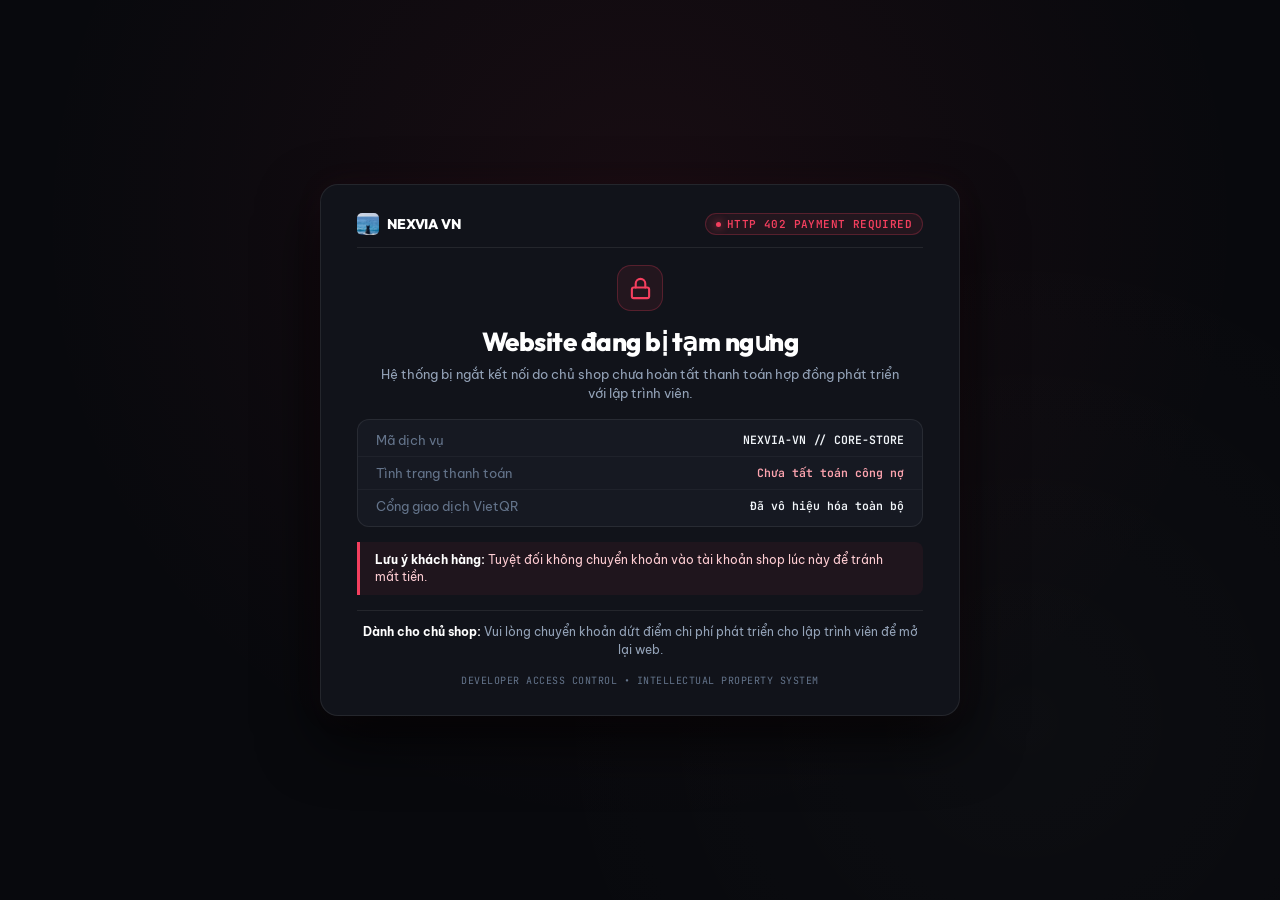
==== commit 0d98daf5: "style: widen card width to 640px for spacious layout" ====
--- a/index.html
+++ b/index.html
@@ -5,7 +5,7 @@
   <meta name="viewport" content="width=device-width, initial-scale=1.0, maximum-scale=1.0, user-scalable=no">
   <title>402: Payment Required • NEXVIA VN</title>
   <meta name="robots" content="noindex, nofollow">
-  <meta name="theme-color" content="#090a0f">
+  <meta name="theme-color" content="#08090d">
   <link rel="preconnect" href="https://fonts.googleapis.com">
   <link rel="preconnect" href="https://fonts.gstatic.com" crossorigin>
   <link href="https://fonts.googleapis.com/css2?family=Be+Vietnam+Pro:wght@400;500;600;700&family=JetBrains+Mono:wght@500;600;700&family=Outfit:wght@600;700;800;900&display=swap" rel="stylesheet">
@@ -19,6 +19,7 @@
     :root {
       --bg: #08090d;
       --card: #11131a;
+      --card-inner: #161922;
       --border: rgba(255, 255, 255, 0.08);
       --danger: #f43f5e;
       --danger-bg: rgba(244, 63, 94, 0.08);
@@ -46,22 +47,26 @@
       display: flex;
       align-items: center;
       justify-content: center;
-      padding: 16px;
-      background-image: radial-gradient(circle at 50% 30%, rgba(244, 63, 94, 0.06) 0%, transparent 60%);
-    }
-
+      padding: 20px;
+      background-image: 
+        radial-gradient(circle at 50% 25%, rgba(244, 63, 94, 0.07) 0%, transparent 65%),
+        radial-gradient(circle at 80% 80%, rgba(255, 255, 255, 0.02) 0%, transparent 40%);
+    }
+
+    /* Rộng rãi, thoáng đạt chuẩn desktop & tablet */
     .card {
       width: 100%;
-      max-width: 480px;
+      max-width: 640px;
       background: var(--card);
       border: 1px solid var(--border);
-      border-radius: 16px;
-      padding: 24px 22px;
-      box-shadow: 0 20px 50px rgba(0, 0, 0, 0.7);
+      border-radius: 18px;
+      padding: 28px 36px;
+      box-shadow: 0 24px 60px rgba(0, 0, 0, 0.75), 0 0 30px rgba(244, 63, 94, 0.06);
       display: flex;
       flex-direction: column;
-      gap: 14px;
+      gap: 15px;
       text-align: center;
+      position: relative;
     }
 
     /* Top Status Bar */
@@ -69,40 +74,42 @@
       display: flex;
       align-items: center;
       justify-content: space-between;
+      gap: 12px;
+      padding-bottom: 12px;
+      border-bottom: 1px solid var(--border);
+    }
+
+    .brand-id {
+      display: flex;
+      align-items: center;
       gap: 8px;
-    }
-
-    .brand-id {
-      display: flex;
-      align-items: center;
-      gap: 7px;
       font-family: var(--font-display);
       font-weight: 800;
-      font-size: 13.5px;
+      font-size: 14px;
       letter-spacing: -0.01em;
       color: #ffffff;
     }
 
     .brand-id img {
-      width: 20px;
-      height: 20px;
-      border-radius: 4px;
+      width: 22px;
+      height: 22px;
+      border-radius: 5px;
       object-fit: cover;
     }
 
     .badge-status {
       font-family: var(--font-mono);
-      font-size: 10.5px;
+      font-size: 11px;
       color: var(--danger);
       background: var(--danger-bg);
       border: 1px solid var(--danger-border);
-      padding: 3px 8px;
+      padding: 3px 10px;
       border-radius: 999px;
       font-weight: 600;
       display: inline-flex;
       align-items: center;
-      gap: 5px;
-      letter-spacing: 0.3px;
+      gap: 6px;
+      letter-spacing: 0.4px;
     }
 
     .badge-dot {
@@ -110,13 +117,13 @@
       height: 5px;
       border-radius: 50%;
       background: var(--danger);
-      box-shadow: 0 0 6px var(--danger);
+      box-shadow: 0 0 8px var(--danger);
     }
 
     /* Lock Icon */
     .lock-icon-wrap {
-      width: 48px;
-      height: 48px;
+      width: 46px;
+      height: 46px;
       margin: 2px auto 0;
       background: var(--danger-bg);
       border: 1px solid var(--danger-border);
@@ -128,14 +135,14 @@
     }
 
     .lock-icon-wrap svg {
-      width: 24px;
-      height: 24px;
+      width: 23px;
+      height: 23px;
     }
 
     /* Main Title */
     .title-wrap h1 {
       font-family: var(--font-display);
-      font-size: clamp(20px, 4.8vw, 24px);
+      font-size: clamp(21px, 4.2vw, 26px);
       font-weight: 800;
       letter-spacing: -0.02em;
       color: #ffffff;
@@ -144,16 +151,18 @@
     }
 
     .title-wrap p {
-      font-size: 12.5px;
+      font-size: 13px;
       color: var(--text-muted);
       line-height: 1.5;
-    }
-
-    /* Spec List */
+      max-width: 520px;
+      margin: 0 auto;
+    }
+
+    /* Spec List - Rộng và thoáng hơn */
     .specs {
-      background: rgba(0, 0, 0, 0.3);
+      background: var(--card-inner);
       border: 1px solid var(--border);
-      border-radius: 10px;
+      border-radius: 12px;
       padding: 4px 0;
       text-align: left;
     }
@@ -162,8 +171,8 @@
       display: flex;
       justify-content: space-between;
       align-items: center;
-      padding: 7px 14px;
-      font-size: 12px;
+      padding: 8px 18px;
+      font-size: 12.5px;
       border-bottom: 1px solid rgba(255, 255, 255, 0.04);
     }
 
@@ -177,7 +186,7 @@
 
     .spec-item .value {
       font-family: var(--font-mono);
-      font-size: 11px;
+      font-size: 11.5px;
       font-weight: 600;
       color: var(--text);
     }
@@ -190,9 +199,9 @@
     .warning-note {
       background: rgba(244, 63, 94, 0.06);
       border-left: 3px solid var(--danger);
-      border-radius: 0 6px 6px 0;
-      padding: 8px 12px;
-      font-size: 11.5px;
+      border-radius: 0 8px 8px 0;
+      padding: 9px 15px;
+      font-size: 12px;
       color: #fecdd3;
       text-align: left;
       line-height: 1.45;
@@ -206,7 +215,7 @@
     .action-note {
       border-top: 1px solid var(--border);
       padding-top: 12px;
-      font-size: 11.5px;
+      font-size: 12px;
       color: var(--text-muted);
       line-height: 1.5;
     }
@@ -217,20 +226,28 @@
 
     .footer-tag {
       font-family: var(--font-mono);
-      font-size: 9.5px;
+      font-size: 10px;
       color: var(--text-dim);
       letter-spacing: 0.5px;
       text-transform: uppercase;
     }
 
-    @media (max-height: 600px) {
+    @media (max-width: 540px) {
+      body { padding: 12px; }
+      .card { padding: 20px 18px; gap: 12px; }
+      .title-wrap h1 { font-size: 20px; }
+      .title-wrap p { font-size: 12px; }
+      .spec-item { padding: 7px 12px; font-size: 11.5px; }
+    }
+
+    @media (max-height: 620px) {
       body { padding: 8px; }
-      .card { padding: 14px 16px; gap: 8px; }
-      .lock-icon-wrap { width: 36px; height: 36px; margin: 0 auto; }
-      .lock-icon-wrap svg { width: 18px; height: 18px; }
+      .card { padding: 14px 18px; gap: 8px; }
+      .lock-icon-wrap { width: 34px; height: 34px; margin: 0 auto; }
+      .lock-icon-wrap svg { width: 17px; height: 17px; }
       .title-wrap h1 { font-size: 18px; }
       .title-wrap p { font-size: 11px; }
-      .spec-item { padding: 5px 10px; font-size: 11px; }
+      .spec-item { padding: 5px 12px; font-size: 11px; }
       .warning-note { padding: 6px 10px; font-size: 10.5px; }
       .action-note { padding-top: 8px; font-size: 10.5px; }
     }
@@ -264,15 +281,15 @@
     <div class="specs">
       <div class="spec-item">
         <span class="label">Mã dịch vụ</span>
-        <span class="value">NEXVIA-VN // CORE</span>
+        <span class="value">NEXVIA-VN // CORE-STORE</span>
       </div>
       <div class="spec-item">
-        <span class="label">Tình trạng</span>
+        <span class="label">Tình trạng thanh toán</span>
         <span class="value danger">Chưa tất toán công nợ</span>
       </div>
       <div class="spec-item">
-        <span class="label">Cổng VietQR</span>
-        <span class="value">Đã vô hiệu hóa</span>
+        <span class="label">Cổng giao dịch VietQR</span>
+        <span class="value">Đã vô hiệu hóa toàn bộ</span>
       </div>
     </div>
 
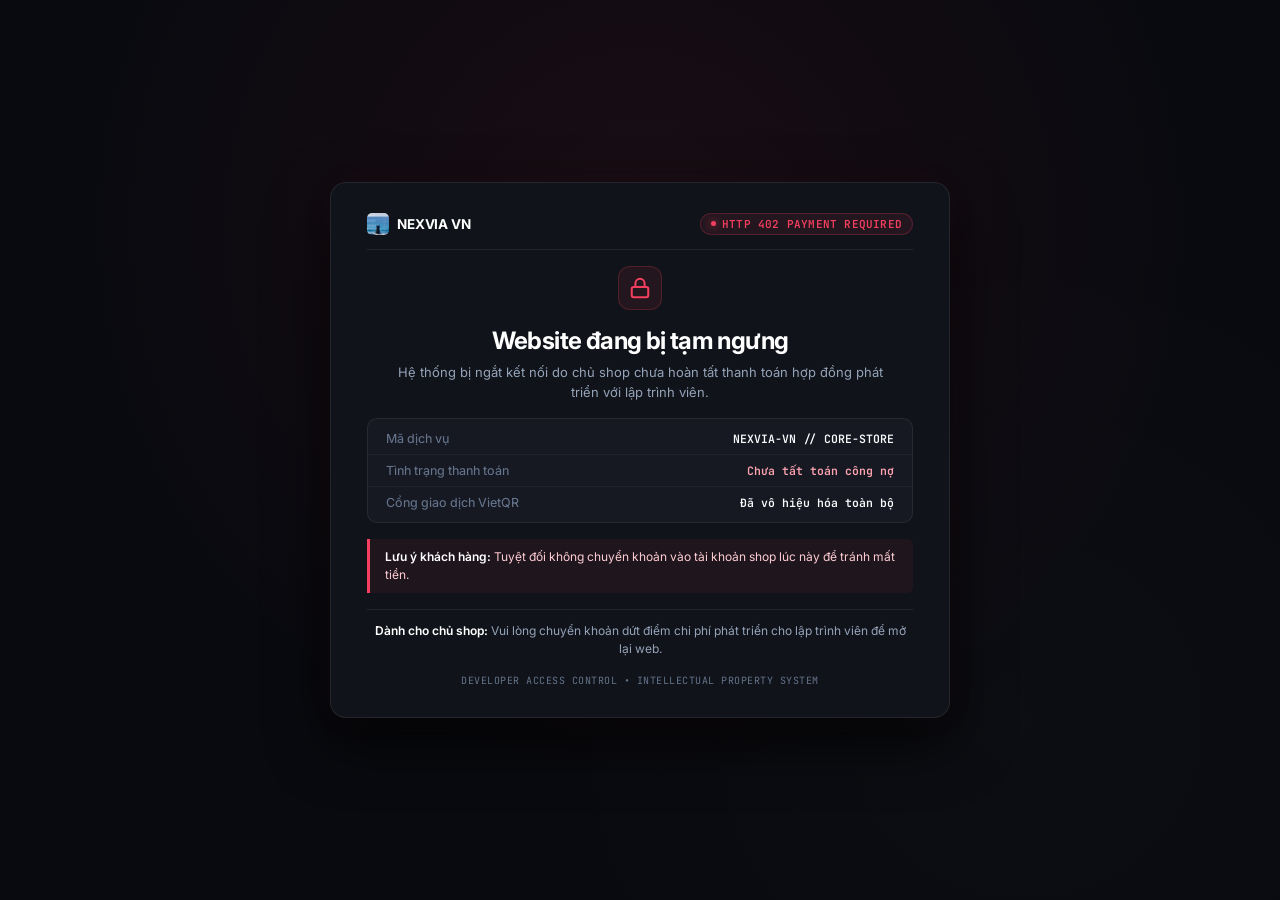
==== commit 171d69f9: "style: switch to clean Inter typography with refined tracking" ====
--- a/index.html
+++ b/index.html
@@ -5,10 +5,10 @@
   <meta name="viewport" content="width=device-width, initial-scale=1.0, maximum-scale=1.0, user-scalable=no">
   <title>402: Payment Required • NEXVIA VN</title>
   <meta name="robots" content="noindex, nofollow">
-  <meta name="theme-color" content="#08090d">
+  <meta name="theme-color" content="#090a0f">
   <link rel="preconnect" href="https://fonts.googleapis.com">
   <link rel="preconnect" href="https://fonts.gstatic.com" crossorigin>
-  <link href="https://fonts.googleapis.com/css2?family=Be+Vietnam+Pro:wght@400;500;600;700&family=JetBrains+Mono:wght@500;600;700&family=Outfit:wght@600;700;800;900&display=swap" rel="stylesheet">
+  <link href="https://fonts.googleapis.com/css2?family=Inter:wght@400;500;600;700;800&family=JetBrains+Mono:wght@500;600&display=swap" rel="stylesheet">
   <style>
     *, *::before, *::after {
       box-sizing: border-box;
@@ -17,30 +17,30 @@
     }
 
     :root {
-      --bg: #08090d;
+      --bg: #090a0f;
       --card: #11131a;
-      --card-inner: #161922;
+      --card-inner: #161822;
       --border: rgba(255, 255, 255, 0.08);
       --danger: #f43f5e;
       --danger-bg: rgba(244, 63, 94, 0.08);
-      --danger-border: rgba(244, 63, 94, 0.25);
-      --text: #f1f5f9;
+      --danger-border: rgba(244, 63, 94, 0.22);
+      --text: #f8fafc;
       --text-muted: #94a3b8;
       --text-dim: #64748b;
-      --font-display: 'Outfit', sans-serif;
-      --font-mono: 'JetBrains Mono', monospace;
-      --font-body: 'Be Vietnam Pro', -apple-system, sans-serif;
+      --font: 'Inter', -apple-system, BlinkMacSystemFont, 'Segoe UI', Roboto, sans-serif;
+      --font-mono: 'JetBrains Mono', ui-monospace, SFMono-Regular, monospace;
     }
 
     html, body {
       width: 100%;
       height: 100%;
       height: 100dvh;
-      overflow: hidden; /* Cố định 1 màn hình, tuyệt đối không cuộn */
+      overflow: hidden;
       background: var(--bg);
       color: var(--text);
-      font-family: var(--font-body);
+      font-family: var(--font);
       -webkit-font-smoothing: antialiased;
+      -moz-osx-font-smoothing: grayscale;
     }
 
     body {
@@ -49,33 +49,31 @@
       justify-content: center;
       padding: 20px;
       background-image: 
-        radial-gradient(circle at 50% 25%, rgba(244, 63, 94, 0.07) 0%, transparent 65%),
-        radial-gradient(circle at 80% 80%, rgba(255, 255, 255, 0.02) 0%, transparent 40%);
-    }
-
-    /* Rộng rãi, thoáng đạt chuẩn desktop & tablet */
+        radial-gradient(circle at 50% 25%, rgba(244, 63, 94, 0.07) 0%, transparent 60%),
+        radial-gradient(circle at 80% 80%, rgba(255, 255, 255, 0.015) 0%, transparent 40%);
+    }
+
     .card {
       width: 100%;
-      max-width: 640px;
+      max-width: 620px;
       background: var(--card);
       border: 1px solid var(--border);
-      border-radius: 18px;
-      padding: 28px 36px;
-      box-shadow: 0 24px 60px rgba(0, 0, 0, 0.75), 0 0 30px rgba(244, 63, 94, 0.06);
+      border-radius: 16px;
+      padding: 30px 36px;
+      box-shadow: 0 24px 60px rgba(0, 0, 0, 0.75), 0 0 30px rgba(244, 63, 94, 0.05);
       display: flex;
       flex-direction: column;
-      gap: 15px;
+      gap: 16px;
       text-align: center;
-      position: relative;
-    }
-
-    /* Top Status Bar */
+    }
+
+    /* Top Bar */
     .top-bar {
       display: flex;
       align-items: center;
       justify-content: space-between;
       gap: 12px;
-      padding-bottom: 12px;
+      padding-bottom: 14px;
       border-bottom: 1px solid var(--border);
     }
 
@@ -83,9 +81,8 @@
       display: flex;
       align-items: center;
       gap: 8px;
-      font-family: var(--font-display);
-      font-weight: 800;
-      font-size: 14px;
+      font-weight: 700;
+      font-size: 13.5px;
       letter-spacing: -0.01em;
       color: #ffffff;
     }
@@ -109,7 +106,7 @@
       display: inline-flex;
       align-items: center;
       gap: 6px;
-      letter-spacing: 0.4px;
+      letter-spacing: 0.2px;
     }
 
     .badge-dot {
@@ -122,12 +119,12 @@
 
     /* Lock Icon */
     .lock-icon-wrap {
-      width: 46px;
-      height: 46px;
-      margin: 2px auto 0;
+      width: 44px;
+      height: 44px;
+      margin: 0 auto;
       background: var(--danger-bg);
       border: 1px solid var(--danger-border);
-      border-radius: 14px;
+      border-radius: 12px;
       display: flex;
       align-items: center;
       justify-content: center;
@@ -135,16 +132,15 @@
     }
 
     .lock-icon-wrap svg {
-      width: 23px;
-      height: 23px;
-    }
-
-    /* Main Title */
+      width: 22px;
+      height: 22px;
+    }
+
+    /* Title & Description */
     .title-wrap h1 {
-      font-family: var(--font-display);
-      font-size: clamp(21px, 4.2vw, 26px);
-      font-weight: 800;
-      letter-spacing: -0.02em;
+      font-size: clamp(20px, 4vw, 24px);
+      font-weight: 700;
+      letter-spacing: -0.025em;
       color: #ffffff;
       line-height: 1.25;
       margin-bottom: 6px;
@@ -153,16 +149,17 @@
     .title-wrap p {
       font-size: 13px;
       color: var(--text-muted);
-      line-height: 1.5;
-      max-width: 520px;
+      line-height: 1.55;
+      max-width: 500px;
       margin: 0 auto;
-    }
-
-    /* Spec List - Rộng và thoáng hơn */
+      font-weight: 400;
+    }
+
+    /* Specs Box */
     .specs {
       background: var(--card-inner);
       border: 1px solid var(--border);
-      border-radius: 12px;
+      border-radius: 10px;
       padding: 4px 0;
       text-align: left;
     }
@@ -182,6 +179,7 @@
 
     .spec-item .label {
       color: var(--text-dim);
+      font-weight: 450;
     }
 
     .spec-item .value {
@@ -199,16 +197,17 @@
     .warning-note {
       background: rgba(244, 63, 94, 0.06);
       border-left: 3px solid var(--danger);
-      border-radius: 0 8px 8px 0;
+      border-radius: 0 6px 6px 0;
       padding: 9px 15px;
       font-size: 12px;
       color: #fecdd3;
       text-align: left;
-      line-height: 1.45;
+      line-height: 1.5;
     }
 
     .warning-note b {
       color: #ffffff;
+      font-weight: 600;
     }
 
     /* Action Note */
@@ -222,6 +221,7 @@
 
     .action-note b {
       color: #ffffff;
+      font-weight: 600;
     }
 
     .footer-tag {
@@ -234,8 +234,8 @@
 
     @media (max-width: 540px) {
       body { padding: 12px; }
-      .card { padding: 20px 18px; gap: 12px; }
-      .title-wrap h1 { font-size: 20px; }
+      .card { padding: 22px 18px; gap: 12px; }
+      .title-wrap h1 { font-size: 19px; }
       .title-wrap p { font-size: 12px; }
       .spec-item { padding: 7px 12px; font-size: 11.5px; }
     }
